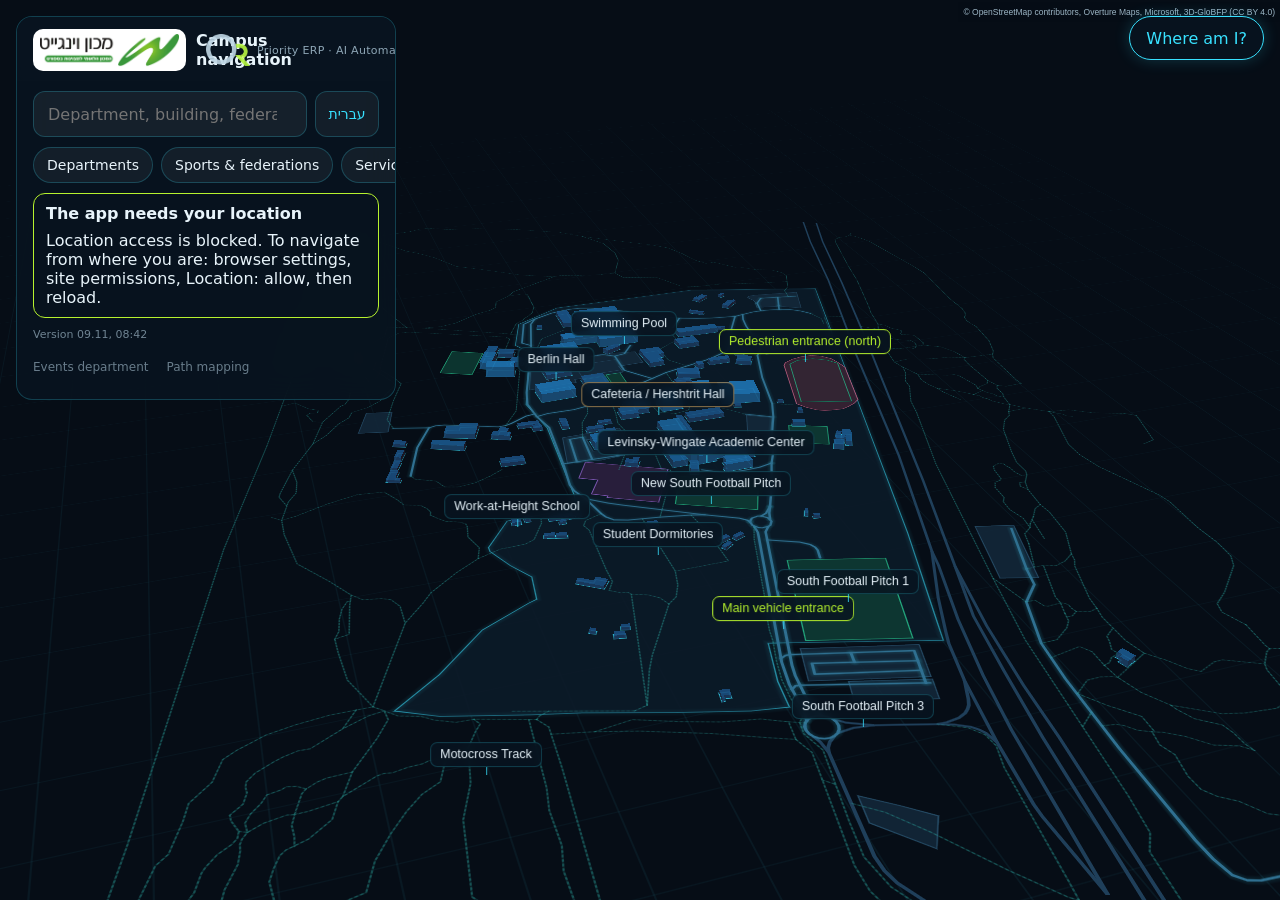
==== nav/index.html @ 03332e25 "ניווט וינגייט: עדכון האפליקציה ב-nav/" ====
<!doctype html>
<html lang="he" dir="rtl">
  <head>
    <meta charset="UTF-8" />
    <meta name="viewport" content="width=device-width, initial-scale=1, viewport-fit=cover" />
    <meta name="theme-color" content="#060d16" />
    <meta name="apple-mobile-web-app-capable" content="yes" />
    <meta name="apple-mobile-web-app-status-bar-style" content="black-translucent" />
    <meta name="apple-mobile-web-app-title" content="ניווט וינגייט" />
    <link rel="manifest" href="./manifest.webmanifest" />
    <link rel="apple-touch-icon" href="./icons/icon-192.png" />
    <title>ניווט וינגייט</title>
    <script type="module" crossorigin src="/nav/assets/index-D8XFneHf.js"></script>
    <link rel="stylesheet" crossorigin href="/nav/assets/index-CKEMG_vm.css">
  </head>
  <body>
    <div id="root"></div>
  </body>
</html>
---- nav/assets/index-CKEMG_vm.css ----
.maplibregl-map{-webkit-tap-highlight-color:#0000;-webkit-touch-callout:none;font:12px/20px Helvetica Neue,Arial,Helvetica,sans-serif;position:relative;overflow:hidden}.maplibregl-canvas{position:absolute;top:0;left:0}.maplibregl-map:fullscreen{width:100%;height:100%}.maplibregl-ctrl-group button.maplibregl-ctrl-compass{touch-action:none}.maplibregl-canvas-container.maplibregl-interactive,.maplibregl-ctrl-group button.maplibregl-ctrl-compass{cursor:grab;-webkit-user-select:none;user-select:none}.maplibregl-canvas-container.maplibregl-interactive.maplibregl-track-pointer{cursor:pointer}.maplibregl-canvas-container.maplibregl-interactive:active,.maplibregl-ctrl-group button.maplibregl-ctrl-compass:active{cursor:grabbing}.maplibregl-canvas-container.maplibregl-touch-zoom-rotate,.maplibregl-canvas-container.maplibregl-touch-zoom-rotate .maplibregl-canvas{touch-action:pan-x pan-y}.maplibregl-canvas-container.maplibregl-touch-drag-pan,.maplibregl-canvas-container.maplibregl-touch-drag-pan .maplibregl-canvas{touch-action:pinch-zoom}.maplibregl-canvas-container.maplibregl-touch-zoom-rotate.maplibregl-touch-drag-pan,.maplibregl-canvas-container.maplibregl-touch-zoom-rotate.maplibregl-touch-drag-pan .maplibregl-canvas{touch-action:none}.maplibregl-canvas-container.maplibregl-touch-drag-pan.maplibregl-cooperative-gestures,.maplibregl-canvas-container.maplibregl-touch-drag-pan.maplibregl-cooperative-gestures .maplibregl-canvas{touch-action:pan-x pan-y}.maplibregl-ctrl-bottom-left,.maplibregl-ctrl-bottom-right,.maplibregl-ctrl-top-left,.maplibregl-ctrl-top-right{pointer-events:none;z-index:2;position:absolute}.maplibregl-ctrl-top-left{top:0;left:0}.maplibregl-ctrl-top-right{top:0;right:0}.maplibregl-ctrl-bottom-left{bottom:0;left:0}.maplibregl-ctrl-bottom-right{bottom:0;right:0}.maplibregl-ctrl{clear:both;pointer-events:auto;transform:translate(0)}.maplibregl-ctrl-top-left .maplibregl-ctrl{float:left;margin:10px 0 0 10px}.maplibregl-ctrl-top-right .maplibregl-ctrl{float:right;margin:10px 10px 0 0}.maplibregl-ctrl-bottom-left .maplibregl-ctrl{float:left;margin:0 0 10px 10px}.maplibregl-ctrl-bottom-right .maplibregl-ctrl{float:right;margin:0 10px 10px 0}.maplibregl-ctrl-group{background:#fff;border-radius:4px}.maplibregl-ctrl-group:not(:empty){box-shadow:0 0 0 2px #0000001a}.maplibregl-ctrl-group button{box-sizing:border-box;cursor:pointer;background-color:#0000;border:0;outline:none;width:29px;height:29px;padding:0;display:block}.maplibregl-ctrl button{-webkit-user-select:none;user-select:none}.maplibregl-ctrl-group button+button{border-top:1px solid #ddd}.maplibregl-ctrl button .maplibregl-ctrl-icon{background-position:50%;background-repeat:no-repeat;width:100%;height:100%;display:block}@media (forced-colors:active){.maplibregl-ctrl-group:not(:empty){box-shadow:0 0 0 2px buttontext}.maplibregl-ctrl-icon{background-color:#0000}.maplibregl-ctrl-group button+button{border-top:1px solid buttontext}}.maplibregl-ctrl button::-moz-focus-inner{border:0;padding:0}.maplibregl-ctrl-attrib-button:focus,.maplibregl-ctrl-group button:focus{box-shadow:0 0 2px 2px #0096ff}.maplibregl-ctrl button:disabled{cursor:not-allowed}.maplibregl-ctrl button:disabled .maplibregl-ctrl-icon{opacity:.25}@media (hover:hover){.maplibregl-ctrl button:not(:disabled):hover{background-color:#0000000d}}.maplibregl-ctrl button:not(:disabled):active{background-color:#0000000d}.maplibregl-ctrl-group button:focus:focus-visible{box-shadow:0 0 2px 2px #0096ff}.maplibregl-ctrl-group button:focus:not(:focus-visible){box-shadow:none}.maplibregl-ctrl-group button:focus:first-child{border-radius:4px 4px 0 0}.maplibregl-ctrl-group button:focus:last-child{border-radius:0 0 4px 4px}.maplibregl-ctrl-group button:focus:only-child{border-radius:inherit}.maplibregl-ctrl button.maplibregl-ctrl-zoom-out .maplibregl-ctrl-icon{background-image:url("data:image/svg+xml;charset=utf-8,%3Csvg xmlns='http://www.w3.org/2000/svg' width='29' height='29' viewBox='0 0 29 29' fill='%23333'%3E %3Cpath d='M10 13c-.75 0-1.5.75-1.5 1.5S9.25 16 10 16h9c.75 0 1.5-.75 1.5-1.5S19.75 13 19 13z'/%3E %3C/svg%3E")}.maplibregl-ctrl button.maplibregl-ctrl-zoom-in .maplibregl-ctrl-icon{background-image:url("data:image/svg+xml;charset=utf-8,%3Csvg xmlns='http://www.w3.org/2000/svg' width='29' height='29' viewBox='0 0 29 29' fill='%23333'%3E %3Cpath d='M14.5 8.5c-.75 0-1.5.75-1.5 1.5v3h-3c-.75 0-1.5.75-1.5 1.5S9.25 16 10 16h3v3c0 .75.75 1.5 1.5 1.5S16 19.75 16 19v-3h3c.75 0 1.5-.75 1.5-1.5S19.75 13 19 13h-3v-3c0-.75-.75-1.5-1.5-1.5'/%3E %3C/svg%3E")}@media (forced-colors:active){.maplibregl-ctrl button.maplibregl-ctrl-zoom-out .maplibregl-ctrl-icon{background-image:url("data:image/svg+xml;charset=utf-8,%3Csvg xmlns='http://www.w3.org/2000/svg' width='29' height='29' viewBox='0 0 29 29' fill='%23fff'%3E %3Cpath d='M10 13c-.75 0-1.5.75-1.5 1.5S9.25 16 10 16h9c.75 0 1.5-.75 1.5-1.5S19.75 13 19 13z'/%3E %3C/svg%3E")}.maplibregl-ctrl button.maplibregl-ctrl-zoom-in .maplibregl-ctrl-icon{background-image:url("data:image/svg+xml;charset=utf-8,%3Csvg xmlns='http://www.w3.org/2000/svg' width='29' height='29' viewBox='0 0 29 29' fill='%23fff'%3E %3Cpath d='M14.5 8.5c-.75 0-1.5.75-1.5 1.5v3h-3c-.75 0-1.5.75-1.5 1.5S9.25 16 10 16h3v3c0 .75.75 1.5 1.5 1.5S16 19.75 16 19v-3h3c.75 0 1.5-.75 1.5-1.5S19.75 13 19 13h-3v-3c0-.75-.75-1.5-1.5-1.5'/%3E %3C/svg%3E")}}@media (forced-colors:active) and (prefers-color-scheme:light){.maplibregl-ctrl button.maplibregl-ctrl-zoom-out .maplibregl-ctrl-icon{background-image:url("data:image/svg+xml;charset=utf-8,%3Csvg xmlns='http://www.w3.org/2000/svg' width='29' height='29' viewBox='0 0 29 29' fill='%23000'%3E %3Cpath d='M10 13c-.75 0-1.5.75-1.5 1.5S9.25 16 10 16h9c.75 0 1.5-.75 1.5-1.5S19.75 13 19 13z'/%3E %3C/svg%3E")}.maplibregl-ctrl button.maplibregl-ctrl-zoom-in .maplibregl-ctrl-icon{background-image:url("data:image/svg+xml;charset=utf-8,%3Csvg xmlns='http://www.w3.org/2000/svg' width='29' height='29' viewBox='0 0 29 29' fill='%23000'%3E %3Cpath d='M14.5 8.5c-.75 0-1.5.75-1.5 1.5v3h-3c-.75 0-1.5.75-1.5 1.5S9.25 16 10 16h3v3c0 .75.75 1.5 1.5 1.5S16 19.75 16 19v-3h3c.75 0 1.5-.75 1.5-1.5S19.75 13 19 13h-3v-3c0-.75-.75-1.5-1.5-1.5'/%3E %3C/svg%3E")}}.maplibregl-ctrl button.maplibregl-ctrl-fullscreen .maplibregl-ctrl-icon{background-image:url("data:image/svg+xml;charset=utf-8,%3Csvg xmlns='http://www.w3.org/2000/svg' width='29' height='29' viewBox='0 0 29 29' fill='%23333'%3E %3Cpath d='M24 16v5.5c0 1.75-.75 2.5-2.5 2.5H16v-1l3-1.5-4-5.5 1-1 5.5 4 1.5-3zM6 16l1.5 3 5.5-4 1 1-4 5.5 3 1.5v1H7.5C5.75 24 5 23.25 5 21.5V16zm7-11v1l-3 1.5 4 5.5-1 1-5.5-4L6 13H5V7.5C5 5.75 5.75 5 7.5 5zm11 2.5c0-1.75-.75-2.5-2.5-2.5H16v1l3 1.5-4 5.5 1 1 5.5-4 1.5 3h1z'/%3E %3C/svg%3E")}.maplibregl-ctrl button.maplibregl-ctrl-shrink .maplibregl-ctrl-icon{background-image:url("data:image/svg+xml;charset=utf-8,%3Csvg xmlns='http://www.w3.org/2000/svg' width='29' height='29' viewBox='0 0 29 29'%3E %3Cpath d='M18.5 16c-1.75 0-2.5.75-2.5 2.5V24h1l1.5-3 5.5 4 1-1-4-5.5 3-1.5v-1zM13 18.5c0-1.75-.75-2.5-2.5-2.5H5v1l3 1.5L4 24l1 1 5.5-4 1.5 3h1zm3-8c0 1.75.75 2.5 2.5 2.5H24v-1l-3-1.5L25 5l-1-1-5.5 4L17 5h-1zM10.5 13c1.75 0 2.5-.75 2.5-2.5V5h-1l-1.5 3L5 4 4 5l4 5.5L5 12v1z'/%3E %3C/svg%3E")}@media (forced-colors:active){.maplibregl-ctrl button.maplibregl-ctrl-fullscreen .maplibregl-ctrl-icon{background-image:url("data:image/svg+xml;charset=utf-8,%3Csvg xmlns='http://www.w3.org/2000/svg' width='29' height='29' viewBox='0 0 29 29' fill='%23fff'%3E %3Cpath d='M24 16v5.5c0 1.75-.75 2.5-2.5 2.5H16v-1l3-1.5-4-5.5 1-1 5.5 4 1.5-3zM6 16l1.5 3 5.5-4 1 1-4 5.5 3 1.5v1H7.5C5.75 24 5 23.25 5 21.5V16zm7-11v1l-3 1.5 4 5.5-1 1-5.5-4L6 13H5V7.5C5 5.75 5.75 5 7.5 5zm11 2.5c0-1.75-.75-2.5-2.5-2.5H16v1l3 1.5-4 5.5 1 1 5.5-4 1.5 3h1z'/%3E %3C/svg%3E")}.maplibregl-ctrl button.maplibregl-ctrl-shrink .maplibregl-ctrl-icon{background-image:url("data:image/svg+xml;charset=utf-8,%3Csvg xmlns='http://www.w3.org/2000/svg' width='29' height='29' viewBox='0 0 29 29' fill='%23fff'%3E %3Cpath d='M18.5 16c-1.75 0-2.5.75-2.5 2.5V24h1l1.5-3 5.5 4 1-1-4-5.5 3-1.5v-1zM13 18.5c0-1.75-.75-2.5-2.5-2.5H5v1l3 1.5L4 24l1 1 5.5-4 1.5 3h1zm3-8c0 1.75.75 2.5 2.5 2.5H24v-1l-3-1.5L25 5l-1-1-5.5 4L17 5h-1zM10.5 13c1.75 0 2.5-.75 2.5-2.5V5h-1l-1.5 3L5 4 4 5l4 5.5L5 12v1z'/%3E %3C/svg%3E")}}@media (forced-colors:active) and (prefers-color-scheme:light){.maplibregl-ctrl button.maplibregl-ctrl-fullscreen .maplibregl-ctrl-icon{background-image:url("data:image/svg+xml;charset=utf-8,%3Csvg xmlns='http://www.w3.org/2000/svg' width='29' height='29' viewBox='0 0 29 29' fill='%23000'%3E %3Cpath d='M24 16v5.5c0 1.75-.75 2.5-2.5 2.5H16v-1l3-1.5-4-5.5 1-1 5.5 4 1.5-3zM6 16l1.5 3 5.5-4 1 1-4 5.5 3 1.5v1H7.5C5.75 24 5 23.25 5 21.5V16zm7-11v1l-3 1.5 4 5.5-1 1-5.5-4L6 13H5V7.5C5 5.75 5.75 5 7.5 5zm11 2.5c0-1.75-.75-2.5-2.5-2.5H16v1l3 1.5-4 5.5 1 1 5.5-4 1.5 3h1z'/%3E %3C/svg%3E")}.maplibregl-ctrl button.maplibregl-ctrl-shrink .maplibregl-ctrl-icon{background-image:url("data:image/svg+xml;charset=utf-8,%3Csvg xmlns='http://www.w3.org/2000/svg' width='29' height='29' viewBox='0 0 29 29' fill='%23000'%3E %3Cpath d='M18.5 16c-1.75 0-2.5.75-2.5 2.5V24h1l1.5-3 5.5 4 1-1-4-5.5 3-1.5v-1zM13 18.5c0-1.75-.75-2.5-2.5-2.5H5v1l3 1.5L4 24l1 1 5.5-4 1.5 3h1zm3-8c0 1.75.75 2.5 2.5 2.5H24v-1l-3-1.5L25 5l-1-1-5.5 4L17 5h-1zM10.5 13c1.75 0 2.5-.75 2.5-2.5V5h-1l-1.5 3L5 4 4 5l4 5.5L5 12v1z'/%3E %3C/svg%3E")}}.maplibregl-ctrl button.maplibregl-ctrl-compass .maplibregl-ctrl-icon{background-image:url("data:image/svg+xml;charset=utf-8,%3Csvg xmlns='http://www.w3.org/2000/svg' width='29' height='29' viewBox='0 0 29 29' fill='%23333'%3E %3Cpath d='m10.5 14 4-8 4 8z'/%3E %3Cpath fill='%23ccc' d='m10.5 16 4 8 4-8z'/%3E %3C/svg%3E")}@media (forced-colors:active){.maplibregl-ctrl button.maplibregl-ctrl-compass .maplibregl-ctrl-icon{background-image:url("data:image/svg+xml;charset=utf-8,%3Csvg xmlns='http://www.w3.org/2000/svg' width='29' height='29' viewBox='0 0 29 29' fill='%23fff'%3E %3Cpath d='m10.5 14 4-8 4 8z'/%3E %3Cpath fill='%23ccc' d='m10.5 16 4 8 4-8z'/%3E %3C/svg%3E")}}@media (forced-colors:active) and (prefers-color-scheme:light){.maplibregl-ctrl button.maplibregl-ctrl-compass .maplibregl-ctrl-icon{background-image:url("data:image/svg+xml;charset=utf-8,%3Csvg xmlns='http://www.w3.org/2000/svg' width='29' height='29' viewBox='0 0 29 29' fill='%23000'%3E %3Cpath d='m10.5 14 4-8 4 8z'/%3E %3Cpath fill='%23ccc' d='m10.5 16 4 8 4-8z'/%3E %3C/svg%3E")}}.maplibregl-ctrl button.maplibregl-ctrl-globe .maplibregl-ctrl-icon{background-image:url("data:image/svg+xml;charset=utf-8,%3Csvg xmlns='http://www.w3.org/2000/svg' width='22' height='22' fill='none' viewBox='0 0 22 22' stroke='%23333'%3E %3Ccircle cx='11' cy='11' r='8.5'/%3E %3Cpath d='M17.5 11c0 4.819-3.02 8.5-6.5 8.5S4.5 15.819 4.5 11 7.52 2.5 11 2.5s6.5 3.681 6.5 8.5Z'/%3E %3Cpath d='M13.5 11c0 2.447-.331 4.64-.853 6.206-.262.785-.562 1.384-.872 1.777-.314.399-.58.517-.775.517-.195 0-.461-.118-.775-.517-.31-.393-.61-.992-.872-1.777C8.831 15.64 8.5 13.446 8.5 11c0-2.447.331-4.64.853-6.206.262-.785.562-1.384.872-1.777.314-.399.58-.517.775-.517.195 0 .461.118.775.517.31.393.61.992.872 1.777.522 1.565.853 3.76.853 6.206Z'/%3E %3Cpath d='M11 7.5c-1.909 0-3.622-.166-4.845-.428-.616-.132-1.08-.283-1.379-.434a1.333 1.333 0 0 1-.224-.138c.047-.038.12-.085.224-.138.299-.151.763-.302 1.379-.434C7.378 5.666 9.091 5.5 11 5.5c1.909 0 3.622.166 4.845.428.616.132 1.08.283 1.379.434.105.053.177.1.224.138-.047.038-.12.085-.224.138-.299.151-.763.302-1.379.434-1.223.262-2.936.428-4.845.428ZM4.486 6.436ZM11 16.5c-1.909 0-3.622-.166-4.845-.428-.616-.132-1.08-.283-1.379-.434a1.33 1.33 0 0 1-.224-.138 1.33 1.33 0 0 1 .224-.138c.299-.151.763-.302 1.379-.434C7.378 14.666 9.091 14.5 11 14.5c1.909 0 3.622.166 4.845.428.616.132 1.08.283 1.379.434.105.053.177.1.224.138a1.33 1.33 0 0 1-.224.138c-.299.151-.763.302-1.379.434-1.223.262-2.936.428-4.845.428Zm-6.514-1.064ZM11 12.5c-2.46 0-4.672-.222-6.255-.574-.796-.177-1.406-.38-1.805-.59a1.465 1.465 0 0 1-.39-.272.293.293 0 0 1-.047-.064.293.293 0 0 1 .048-.064c.066-.073.189-.167.389-.272.399-.21 1.009-.413 1.805-.59C6.328 9.722 8.54 9.5 11 9.5s4.672.222 6.256.574c.795.177 1.405.38 1.804.59.2.105.323.2.39.272a.33.33 0 0 1 .047.064.293.293 0 0 1-.048.064 1.435 1.435 0 0 1-.389.272c-.399.21-1.009.413-1.804.59-1.584.352-3.796.574-6.256.574Zm-8.501-1.51v.002-.002Zm0 .018v.002-.002Zm17.002.002v-.002.002Zm0-.018v-.002.002Z'/%3E %3C/svg%3E")}.maplibregl-ctrl button.maplibregl-ctrl-globe-enabled .maplibregl-ctrl-icon{background-image:url("data:image/svg+xml;charset=utf-8,%3Csvg xmlns='http://www.w3.org/2000/svg' width='22' height='22' fill='none' viewBox='0 0 22 22' stroke='%2333b5e5'%3E %3Ccircle cx='11' cy='11' r='8.5'/%3E %3Cpath d='M17.5 11c0 4.819-3.02 8.5-6.5 8.5S4.5 15.819 4.5 11 7.52 2.5 11 2.5s6.5 3.681 6.5 8.5Z'/%3E %3Cpath d='M13.5 11c0 2.447-.331 4.64-.853 6.206-.262.785-.562 1.384-.872 1.777-.314.399-.58.517-.775.517-.195 0-.461-.118-.775-.517-.31-.393-.61-.992-.872-1.777C8.831 15.64 8.5 13.446 8.5 11c0-2.447.331-4.64.853-6.206.262-.785.562-1.384.872-1.777.314-.399.58-.517.775-.517.195 0 .461.118.775.517.31.393.61.992.872 1.777.522 1.565.853 3.76.853 6.206Z'/%3E %3Cpath d='M11 7.5c-1.909 0-3.622-.166-4.845-.428-.616-.132-1.08-.283-1.379-.434a1.333 1.333 0 0 1-.224-.138c.047-.038.12-.085.224-.138.299-.151.763-.302 1.379-.434C7.378 5.666 9.091 5.5 11 5.5c1.909 0 3.622.166 4.845.428.616.132 1.08.283 1.379.434.105.053.177.1.224.138-.047.038-.12.085-.224.138-.299.151-.763.302-1.379.434-1.223.262-2.936.428-4.845.428ZM4.486 6.436ZM11 16.5c-1.909 0-3.622-.166-4.845-.428-.616-.132-1.08-.283-1.379-.434a1.33 1.33 0 0 1-.224-.138 1.33 1.33 0 0 1 .224-.138c.299-.151.763-.302 1.379-.434C7.378 14.666 9.091 14.5 11 14.5c1.909 0 3.622.166 4.845.428.616.132 1.08.283 1.379.434.105.053.177.1.224.138a1.33 1.33 0 0 1-.224.138c-.299.151-.763.302-1.379.434-1.223.262-2.936.428-4.845.428Zm-6.514-1.064ZM11 12.5c-2.46 0-4.672-.222-6.255-.574-.796-.177-1.406-.38-1.805-.59a1.465 1.465 0 0 1-.39-.272.293.293 0 0 1-.047-.064.293.293 0 0 1 .048-.064c.066-.073.189-.167.389-.272.399-.21 1.009-.413 1.805-.59C6.328 9.722 8.54 9.5 11 9.5s4.672.222 6.256.574c.795.177 1.405.38 1.804.59.2.105.323.2.39.272a.33.33 0 0 1 .047.064.293.293 0 0 1-.048.064 1.435 1.435 0 0 1-.389.272c-.399.21-1.009.413-1.804.59-1.584.352-3.796.574-6.256.574Zm-8.501-1.51v.002-.002Zm0 .018v.002-.002Zm17.002.002v-.002.002Zm0-.018v-.002.002Z'/%3E %3C/svg%3E")}.maplibregl-ctrl button.maplibregl-ctrl-terrain .maplibregl-ctrl-icon{background-image:url("data:image/svg+xml;charset=utf-8,%3Csvg xmlns='http://www.w3.org/2000/svg' width='22' height='22' viewBox='0 0 22 22' fill='%23333'%3E %3Cpath d='m1.754 13.406 4.453-4.851 3.09 3.09 3.281 3.277.969-.969-3.309-3.312 3.844-4.121 6.148 6.886h1.082v-.855l-7.207-8.07-4.84 5.187L6.169 6.57l-5.48 5.965v.871ZM.688 16.844h20.625v1.375H.688Zm0 0'/%3E %3C/svg%3E")}.maplibregl-ctrl button.maplibregl-ctrl-terrain-enabled .maplibregl-ctrl-icon{background-image:url("data:image/svg+xml;charset=utf-8,%3Csvg xmlns='http://www.w3.org/2000/svg' width='22' height='22' viewBox='0 0 22 22' fill='%2333b5e5'%3E %3Cpath d='m1.754 13.406 4.453-4.851 3.09 3.09 3.281 3.277.969-.969-3.309-3.312 3.844-4.121 6.148 6.886h1.082v-.855l-7.207-8.07-4.84 5.187L6.169 6.57l-5.48 5.965v.871ZM.688 16.844h20.625v1.375H.688Zm0 0'/%3E %3C/svg%3E")}.maplibregl-ctrl button.maplibregl-ctrl-geolocate .maplibregl-ctrl-icon{background-image:url("data:image/svg+xml;charset=utf-8,%3Csvg xmlns='http://www.w3.org/2000/svg' width='29' height='29' viewBox='0 0 20 20' fill='%23333'%3E %3Cpath d='M10 4C9 4 9 5 9 5v.1A5 5 0 0 0 5.1 9H5s-1 0-1 1 1 1 1 1h.1A5 5 0 0 0 9 14.9v.1s0 1 1 1 1-1 1-1v-.1a5 5 0 0 0 3.9-3.9h.1s1 0 1-1-1-1-1-1h-.1A5 5 0 0 0 11 5.1V5s0-1-1-1m0 2.5a3.5 3.5 0 1 1 0 7 3.5 3.5 0 1 1 0-7'/%3E %3Ccircle id='dot' cx='10' cy='10' r='2'/%3E %3Cpath id='stroke' d='m14 5 1 1-9 9-1-1z' display='none'/%3E %3C/svg%3E")}.maplibregl-ctrl button.maplibregl-ctrl-geolocate:disabled .maplibregl-ctrl-icon{background-image:url("data:image/svg+xml;charset=utf-8,%3Csvg xmlns='http://www.w3.org/2000/svg' width='29' height='29' viewBox='0 0 20 20' fill='%23aaa'%3E %3Cpath d='M10 4C9 4 9 5 9 5v.1A5 5 0 0 0 5.1 9H5s-1 0-1 1 1 1 1 1h.1A5 5 0 0 0 9 14.9v.1s0 1 1 1 1-1 1-1v-.1a5 5 0 0 0 3.9-3.9h.1s1 0 1-1-1-1-1-1h-.1A5 5 0 0 0 11 5.1V5s0-1-1-1m0 2.5a3.5 3.5 0 1 1 0 7 3.5 3.5 0 1 1 0-7'/%3E %3Ccircle id='dot' cx='10' cy='10' r='2'/%3E %3Cpath id='stroke' d='m14 5 1 1-9 9-1-1z' fill='%23f00'/%3E %3C/svg%3E")}.maplibregl-ctrl button.maplibregl-ctrl-geolocate.maplibregl-ctrl-geolocate-active .maplibregl-ctrl-icon{background-image:url("data:image/svg+xml;charset=utf-8,%3Csvg xmlns='http://www.w3.org/2000/svg' width='29' height='29' viewBox='0 0 20 20' fill='%2333b5e5'%3E %3Cpath d='M10 4C9 4 9 5 9 5v.1A5 5 0 0 0 5.1 9H5s-1 0-1 1 1 1 1 1h.1A5 5 0 0 0 9 14.9v.1s0 1 1 1 1-1 1-1v-.1a5 5 0 0 0 3.9-3.9h.1s1 0 1-1-1-1-1-1h-.1A5 5 0 0 0 11 5.1V5s0-1-1-1m0 2.5a3.5 3.5 0 1 1 0 7 3.5 3.5 0 1 1 0-7'/%3E %3Ccircle id='dot' cx='10' cy='10' r='2'/%3E %3Cpath id='stroke' d='m14 5 1 1-9 9-1-1z' display='none'/%3E %3C/svg%3E")}.maplibregl-ctrl button.maplibregl-ctrl-geolocate.maplibregl-ctrl-geolocate-active-error .maplibregl-ctrl-icon{background-image:url("data:image/svg+xml;charset=utf-8,%3Csvg xmlns='http://www.w3.org/2000/svg' width='29' height='29' viewBox='0 0 20 20' fill='%23e58978'%3E %3Cpath d='M10 4C9 4 9 5 9 5v.1A5 5 0 0 0 5.1 9H5s-1 0-1 1 1 1 1 1h.1A5 5 0 0 0 9 14.9v.1s0 1 1 1 1-1 1-1v-.1a5 5 0 0 0 3.9-3.9h.1s1 0 1-1-1-1-1-1h-.1A5 5 0 0 0 11 5.1V5s0-1-1-1m0 2.5a3.5 3.5 0 1 1 0 7 3.5 3.5 0 1 1 0-7'/%3E %3Ccircle id='dot' cx='10' cy='10' r='2'/%3E %3Cpath id='stroke' d='m14 5 1 1-9 9-1-1z' display='none'/%3E %3C/svg%3E")}.maplibregl-ctrl button.maplibregl-ctrl-geolocate.maplibregl-ctrl-geolocate-background .maplibregl-ctrl-icon{background-image:url("data:image/svg+xml;charset=utf-8,%3Csvg xmlns='http://www.w3.org/2000/svg' width='29' height='29' viewBox='0 0 20 20' fill='%2333b5e5'%3E %3Cpath d='M10 4C9 4 9 5 9 5v.1A5 5 0 0 0 5.1 9H5s-1 0-1 1 1 1 1 1h.1A5 5 0 0 0 9 14.9v.1s0 1 1 1 1-1 1-1v-.1a5 5 0 0 0 3.9-3.9h.1s1 0 1-1-1-1-1-1h-.1A5 5 0 0 0 11 5.1V5s0-1-1-1m0 2.5a3.5 3.5 0 1 1 0 7 3.5 3.5 0 1 1 0-7'/%3E %3Ccircle id='dot' cx='10' cy='10' r='2' display='none'/%3E %3Cpath id='stroke' d='m14 5 1 1-9 9-1-1z' display='none'/%3E %3C/svg%3E")}.maplibregl-ctrl button.maplibregl-ctrl-geolocate.maplibregl-ctrl-geolocate-background-error .maplibregl-ctrl-icon{background-image:url("data:image/svg+xml;charset=utf-8,%3Csvg xmlns='http://www.w3.org/2000/svg' width='29' height='29' viewBox='0 0 20 20' fill='%23e54e33'%3E %3Cpath d='M10 4C9 4 9 5 9 5v.1A5 5 0 0 0 5.1 9H5s-1 0-1 1 1 1 1 1h.1A5 5 0 0 0 9 14.9v.1s0 1 1 1 1-1 1-1v-.1a5 5 0 0 0 3.9-3.9h.1s1 0 1-1-1-1-1-1h-.1A5 5 0 0 0 11 5.1V5s0-1-1-1m0 2.5a3.5 3.5 0 1 1 0 7 3.5 3.5 0 1 1 0-7'/%3E %3Ccircle id='dot' cx='10' cy='10' r='2' display='none'/%3E %3Cpath id='stroke' d='m14 5 1 1-9 9-1-1z' display='none'/%3E %3C/svg%3E")}.maplibregl-ctrl button.maplibregl-ctrl-geolocate.maplibregl-ctrl-geolocate-waiting .maplibregl-ctrl-icon{animation:2s linear infinite maplibregl-spin}@media (forced-colors:active){.maplibregl-ctrl button.maplibregl-ctrl-geolocate .maplibregl-ctrl-icon{background-image:url("data:image/svg+xml;charset=utf-8,%3Csvg xmlns='http://www.w3.org/2000/svg' width='29' height='29' viewBox='0 0 20 20' fill='%23fff'%3E %3Cpath d='M10 4C9 4 9 5 9 5v.1A5 5 0 0 0 5.1 9H5s-1 0-1 1 1 1 1 1h.1A5 5 0 0 0 9 14.9v.1s0 1 1 1 1-1 1-1v-.1a5 5 0 0 0 3.9-3.9h.1s1 0 1-1-1-1-1-1h-.1A5 5 0 0 0 11 5.1V5s0-1-1-1m0 2.5a3.5 3.5 0 1 1 0 7 3.5 3.5 0 1 1 0-7'/%3E %3Ccircle id='dot' cx='10' cy='10' r='2'/%3E %3Cpath id='stroke' d='m14 5 1 1-9 9-1-1z' display='none'/%3E %3C/svg%3E")}.maplibregl-ctrl button.maplibregl-ctrl-geolocate:disabled .maplibregl-ctrl-icon{background-image:url("data:image/svg+xml;charset=utf-8,%3Csvg xmlns='http://www.w3.org/2000/svg' width='29' height='29' viewBox='0 0 20 20' fill='%23999'%3E %3Cpath d='M10 4C9 4 9 5 9 5v.1A5 5 0 0 0 5.1 9H5s-1 0-1 1 1 1 1 1h.1A5 5 0 0 0 9 14.9v.1s0 1 1 1 1-1 1-1v-.1a5 5 0 0 0 3.9-3.9h.1s1 0 1-1-1-1-1-1h-.1A5 5 0 0 0 11 5.1V5s0-1-1-1m0 2.5a3.5 3.5 0 1 1 0 7 3.5 3.5 0 1 1 0-7'/%3E %3Ccircle id='dot' cx='10' cy='10' r='2'/%3E %3Cpath id='stroke' d='m14 5 1 1-9 9-1-1z' fill='%23f00'/%3E %3C/svg%3E")}.maplibregl-ctrl button.maplibregl-ctrl-geolocate.maplibregl-ctrl-geolocate-active .maplibregl-ctrl-icon{background-image:url("data:image/svg+xml;charset=utf-8,%3Csvg xmlns='http://www.w3.org/2000/svg' width='29' height='29' viewBox='0 0 20 20' fill='%2333b5e5'%3E %3Cpath d='M10 4C9 4 9 5 9 5v.1A5 5 0 0 0 5.1 9H5s-1 0-1 1 1 1 1 1h.1A5 5 0 0 0 9 14.9v.1s0 1 1 1 1-1 1-1v-.1a5 5 0 0 0 3.9-3.9h.1s1 0 1-1-1-1-1-1h-.1A5 5 0 0 0 11 5.1V5s0-1-1-1m0 2.5a3.5 3.5 0 1 1 0 7 3.5 3.5 0 1 1 0-7'/%3E %3Ccircle id='dot' cx='10' cy='10' r='2'/%3E %3Cpath id='stroke' d='m14 5 1 1-9 9-1-1z' display='none'/%3E %3C/svg%3E")}.maplibregl-ctrl button.maplibregl-ctrl-geolocate.maplibregl-ctrl-geolocate-active-error .maplibregl-ctrl-icon{background-image:url("data:image/svg+xml;charset=utf-8,%3Csvg xmlns='http://www.w3.org/2000/svg' width='29' height='29' viewBox='0 0 20 20' fill='%23e58978'%3E %3Cpath d='M10 4C9 4 9 5 9 5v.1A5 5 0 0 0 5.1 9H5s-1 0-1 1 1 1 1 1h.1A5 5 0 0 0 9 14.9v.1s0 1 1 1 1-1 1-1v-.1a5 5 0 0 0 3.9-3.9h.1s1 0 1-1-1-1-1-1h-.1A5 5 0 0 0 11 5.1V5s0-1-1-1m0 2.5a3.5 3.5 0 1 1 0 7 3.5 3.5 0 1 1 0-7'/%3E %3Ccircle id='dot' cx='10' cy='10' r='2'/%3E %3Cpath id='stroke' d='m14 5 1 1-9 9-1-1z' display='none'/%3E %3C/svg%3E")}.maplibregl-ctrl button.maplibregl-ctrl-geolocate.maplibregl-ctrl-geolocate-background .maplibregl-ctrl-icon{background-image:url("data:image/svg+xml;charset=utf-8,%3Csvg xmlns='http://www.w3.org/2000/svg' width='29' height='29' viewBox='0 0 20 20' fill='%2333b5e5'%3E %3Cpath d='M10 4C9 4 9 5 9 5v.1A5 5 0 0 0 5.1 9H5s-1 0-1 1 1 1 1 1h.1A5 5 0 0 0 9 14.9v.1s0 1 1 1 1-1 1-1v-.1a5 5 0 0 0 3.9-3.9h.1s1 0 1-1-1-1-1-1h-.1A5 5 0 0 0 11 5.1V5s0-1-1-1m0 2.5a3.5 3.5 0 1 1 0 7 3.5 3.5 0 1 1 0-7'/%3E %3Ccircle id='dot' cx='10' cy='10' r='2' display='none'/%3E %3Cpath id='stroke' d='m14 5 1 1-9 9-1-1z' display='none'/%3E %3C/svg%3E")}.maplibregl-ctrl button.maplibregl-ctrl-geolocate.maplibregl-ctrl-geolocate-background-error .maplibregl-ctrl-icon{background-image:url("data:image/svg+xml;charset=utf-8,%3Csvg xmlns='http://www.w3.org/2000/svg' width='29' height='29' viewBox='0 0 20 20' fill='%23e54e33'%3E %3Cpath d='M10 4C9 4 9 5 9 5v.1A5 5 0 0 0 5.1 9H5s-1 0-1 1 1 1 1 1h.1A5 5 0 0 0 9 14.9v.1s0 1 1 1 1-1 1-1v-.1a5 5 0 0 0 3.9-3.9h.1s1 0 1-1-1-1-1-1h-.1A5 5 0 0 0 11 5.1V5s0-1-1-1m0 2.5a3.5 3.5 0 1 1 0 7 3.5 3.5 0 1 1 0-7'/%3E %3Ccircle id='dot' cx='10' cy='10' r='2' display='none'/%3E %3Cpath id='stroke' d='m14 5 1 1-9 9-1-1z' display='none'/%3E %3C/svg%3E")}}@media (forced-colors:active) and (prefers-color-scheme:light){.maplibregl-ctrl button.maplibregl-ctrl-geolocate .maplibregl-ctrl-icon{background-image:url("data:image/svg+xml;charset=utf-8,%3Csvg xmlns='http://www.w3.org/2000/svg' width='29' height='29' viewBox='0 0 20 20' fill='%23000'%3E %3Cpath d='M10 4C9 4 9 5 9 5v.1A5 5 0 0 0 5.1 9H5s-1 0-1 1 1 1 1 1h.1A5 5 0 0 0 9 14.9v.1s0 1 1 1 1-1 1-1v-.1a5 5 0 0 0 3.9-3.9h.1s1 0 1-1-1-1-1-1h-.1A5 5 0 0 0 11 5.1V5s0-1-1-1m0 2.5a3.5 3.5 0 1 1 0 7 3.5 3.5 0 1 1 0-7'/%3E %3Ccircle id='dot' cx='10' cy='10' r='2'/%3E %3Cpath id='stroke' d='m14 5 1 1-9 9-1-1z' display='none'/%3E %3C/svg%3E")}.maplibregl-ctrl button.maplibregl-ctrl-geolocate:disabled .maplibregl-ctrl-icon{background-image:url("data:image/svg+xml;charset=utf-8,%3Csvg xmlns='http://www.w3.org/2000/svg' width='29' height='29' viewBox='0 0 20 20' fill='%23666'%3E %3Cpath d='M10 4C9 4 9 5 9 5v.1A5 5 0 0 0 5.1 9H5s-1 0-1 1 1 1 1 1h.1A5 5 0 0 0 9 14.9v.1s0 1 1 1 1-1 1-1v-.1a5 5 0 0 0 3.9-3.9h.1s1 0 1-1-1-1-1-1h-.1A5 5 0 0 0 11 5.1V5s0-1-1-1m0 2.5a3.5 3.5 0 1 1 0 7 3.5 3.5 0 1 1 0-7'/%3E %3Ccircle id='dot' cx='10' cy='10' r='2'/%3E %3Cpath id='stroke' d='m14 5 1 1-9 9-1-1z' fill='%23f00'/%3E %3C/svg%3E")}}@keyframes maplibregl-spin{0%{transform:rotate(0)}to{transform:rotate(1turn)}}a.maplibregl-ctrl-logo{cursor:pointer;background-image:url("data:image/svg+xml;charset=utf-8,%3Csvg xmlns='http://www.w3.org/2000/svg' width='88' height='23' fill='none'%3E %3Cpath fill='%23000' fill-opacity='.4' fill-rule='evenodd' d='M17.408 16.796h-1.827l2.501-12.095h.198l3.324 6.533.988 2.19.988-2.19 3.258-6.533h.181l2.6 12.095h-1.81l-1.218-5.644-.362-1.71-.658 1.71-2.929 5.644h-.098l-2.914-5.644-.757-1.71-.345 1.71zm1.958-3.42-.726 3.663a1.255 1.255 0 0 1-1.232 1.011h-1.827a1.255 1.255 0 0 1-1.229-1.509l2.501-12.095a1.255 1.255 0 0 1 1.23-1.001h.197a1.25 1.25 0 0 1 1.12.685l3.19 6.273 3.125-6.263a1.25 1.25 0 0 1 1.123-.695h.181a1.255 1.255 0 0 1 1.227.991l1.443 6.71a5 5 0 0 1 .314-.787l.009-.016a4.6 4.6 0 0 1 1.777-1.887c.782-.46 1.668-.667 2.611-.667a4.6 4.6 0 0 1 1.7.32l.306.134c.21-.16.474-.256.759-.256h1.694a1.255 1.255 0 0 1 1.212.925 1.255 1.255 0 0 1 1.212-.925h1.711c.284 0 .545.094.755.252.613-.3 1.312-.45 2.075-.45 1.356 0 2.557.445 3.482 1.4q.47.48.763 1.064V4.701a1.255 1.255 0 0 1 1.255-1.255h1.86A1.255 1.255 0 0 1 54.44 4.7v9.194h2.217c.19 0 .37.043.532.118v-4.77c0-.356.147-.678.385-.906a2.42 2.42 0 0 1-.682-1.71c0-.665.267-1.253.735-1.7a2.45 2.45 0 0 1 1.722-.674 2.43 2.43 0 0 1 1.705.675q.318.302.504.683V4.7a1.255 1.255 0 0 1 1.255-1.255h1.744A1.255 1.255 0 0 1 65.812 4.7v3.335a4.8 4.8 0 0 1 1.526-.246c.938 0 1.817.214 2.59.69a4.47 4.47 0 0 1 1.67 1.743v-.98a1.255 1.255 0 0 1 1.256-1.256h1.777c.233 0 .451.064.639.174a3.4 3.4 0 0 1 1.567-.372c.346 0 .861.02 1.285.232a1.25 1.25 0 0 1 .689 1.004 4.7 4.7 0 0 1 .853-.588c.795-.44 1.675-.647 2.61-.647 1.385 0 2.65.39 3.525 1.396.836.938 1.168 2.173 1.168 3.528q-.001.515-.056 1.051a1.255 1.255 0 0 1-.947 1.09l.408.952a1.255 1.255 0 0 1-.477 1.552c-.418.268-.92.463-1.458.612-.613.171-1.304.244-2.049.244-1.06 0-2.043-.207-2.886-.698l-.015-.008c-.798-.48-1.419-1.135-1.818-1.963l-.004-.008a5.8 5.8 0 0 1-.548-2.512q0-.429.053-.843a1.3 1.3 0 0 1-.333-.086l-.166-.004c-.223 0-.426.062-.643.228-.03.024-.142.139-.142.59v3.883a1.255 1.255 0 0 1-1.256 1.256h-1.777a1.255 1.255 0 0 1-1.256-1.256V15.69l-.032.057a4.8 4.8 0 0 1-1.86 1.833 5.04 5.04 0 0 1-2.484.634 4.5 4.5 0 0 1-1.935-.424 1.25 1.25 0 0 1-.764.258h-1.71a1.255 1.255 0 0 1-1.256-1.255V7.687a2.4 2.4 0 0 1-.428.625c.253.23.412.561.412.93v7.553a1.255 1.255 0 0 1-1.256 1.255h-1.843a1.25 1.25 0 0 1-.894-.373c-.228.23-.544.373-.894.373H51.32a1.255 1.255 0 0 1-1.256-1.255v-1.251l-.061.117a4.7 4.7 0 0 1-1.782 1.884 4.77 4.77 0 0 1-2.485.67 5.6 5.6 0 0 1-1.485-.188l.009 2.764a1.255 1.255 0 0 1-1.255 1.259h-1.729a1.255 1.255 0 0 1-1.255-1.255v-3.537a1.255 1.255 0 0 1-1.167.793h-1.679a1.25 1.25 0 0 1-.77-.263 4.5 4.5 0 0 1-1.945.429c-.885 0-1.724-.21-2.495-.632l-.017-.01a5 5 0 0 1-1.081-.836 1.255 1.255 0 0 1-1.254 1.312h-1.81a1.255 1.255 0 0 1-1.228-.99l-.782-3.625-2.044 3.939a1.25 1.25 0 0 1-1.115.676h-.098a1.25 1.25 0 0 1-1.116-.68l-2.061-3.994zM35.92 16.63l.207-.114.223-.15q.493-.356.735-.785l.061-.118.033 1.332h1.678V9.242h-1.694l-.033 1.267q-.133-.329-.526-.658l-.032-.028a3.2 3.2 0 0 0-.668-.428l-.27-.12a3.3 3.3 0 0 0-1.235-.23q-1.136-.001-1.974.493a3.36 3.36 0 0 0-1.3 1.382q-.445.89-.444 2.074 0 1.2.51 2.107a3.8 3.8 0 0 0 1.382 1.381 3.9 3.9 0 0 0 1.893.477q.795 0 1.455-.33zm-2.789-5.38q-.576.675-.575 1.762 0 1.102.559 1.794.576.675 1.645.675a2.25 2.25 0 0 0 .934-.19 2.2 2.2 0 0 0 .468-.29l.178-.161a2.2 2.2 0 0 0 .397-.561q.244-.5.244-1.15v-.115q0-.708-.296-1.267l-.043-.077a2.2 2.2 0 0 0-.633-.709l-.13-.086-.047-.028a2.1 2.1 0 0 0-1.073-.285q-1.052 0-1.629.692zm2.316 2.706c.163-.17.28-.407.28-.83v-.114c0-.292-.06-.508-.15-.68a.96.96 0 0 0-.353-.389.85.85 0 0 0-.464-.127c-.4 0-.56.114-.664.239l-.01.012c-.148.174-.275.45-.275.945 0 .506.122.801.27.99.097.11.266.224.68.224.303 0 .504-.09.687-.269zm7.545 1.705a2.6 2.6 0 0 0 .331.423q.319.33.755.548l.173.074q.65.255 1.49.255 1.02 0 1.844-.493a3.45 3.45 0 0 0 1.316-1.4q.493-.904.493-2.089 0-1.909-.988-2.913-.988-1.02-2.584-1.02-.898 0-1.575.347a3 3 0 0 0-.415.262l-.199.166a3.4 3.4 0 0 0-.64.82V9.242h-1.712v11.553h1.729l-.017-5.134zm.53-1.138q.206.29.48.5l.155.11.053.034q.51.296 1.119.297 1.07 0 1.645-.675.577-.69.576-1.762 0-1.119-.576-1.777-.558-.675-1.645-.675-.435 0-.835.16a2 2 0 0 0-.284.136 2 2 0 0 0-.363.254 2.2 2.2 0 0 0-.46.569l-.082.162a2.6 2.6 0 0 0-.213 1.072v.115q0 .707.296 1.267l.135.211zm.964-.818a1.1 1.1 0 0 0 .367.385.94.94 0 0 0 .476.118c.423 0 .59-.117.687-.23.159-.194.28-.478.28-.95 0-.53-.133-.8-.266-.952l-.021-.025c-.078-.094-.231-.221-.68-.221a1 1 0 0 0-.503.135l-.012.007a.86.86 0 0 0-.335.343c-.073.133-.132.324-.132.614v.115a1.4 1.4 0 0 0 .14.66zm15.7-6.222q.347-.346.346-.856a1.05 1.05 0 0 0-.345-.79 1.18 1.18 0 0 0-.84-.329q-.51 0-.855.33a1.05 1.05 0 0 0-.346.79q0 .51.346.855.345.346.856.346.51 0 .839-.346zm4.337 9.314.033-1.332q.191.403.59.747l.098.081a4 4 0 0 0 .316.224l.223.122a3.2 3.2 0 0 0 1.44.322 3.8 3.8 0 0 0 1.875-.477 3.5 3.5 0 0 0 1.382-1.366q.527-.89.526-2.09 0-1.184-.444-2.073a3.24 3.24 0 0 0-1.283-1.399q-.823-.51-1.942-.51a3.5 3.5 0 0 0-1.527.344l-.086.043-.165.09a3 3 0 0 0-.33.214q-.432.315-.656.707a2 2 0 0 0-.099.198l.082-1.283V4.701h-1.744v12.095zm.473-2.509a2.5 2.5 0 0 0 .566.7q.117.098.245.18l.144.08a2.1 2.1 0 0 0 .975.232q1.07 0 1.645-.675.576-.69.576-1.778 0-1.102-.576-1.777-.56-.691-1.645-.692a2.2 2.2 0 0 0-1.015.235q-.22.113-.415.282l-.15.142a2.1 2.1 0 0 0-.42.594q-.223.479-.223 1.1v.115q0 .705.293 1.26zm2.616-.293c.157-.191.28-.479.28-.967 0-.51-.13-.79-.276-.961l-.021-.026c-.082-.1-.232-.225-.67-.225a.87.87 0 0 0-.681.279l-.012.011c-.154.155-.274.38-.274.807v.115c0 .285.057.499.144.669a1.1 1.1 0 0 0 .367.405c.137.082.28.123.455.123.423 0 .59-.118.686-.23zm8.266-3.013q.345-.13.724-.14l.069-.002q.493 0 .642.099l.247-1.794q-.196-.099-.717-.099a2.3 2.3 0 0 0-.545.063 2 2 0 0 0-.411.148 2.2 2.2 0 0 0-.4.249 2.5 2.5 0 0 0-.485.499 2.7 2.7 0 0 0-.32.581l-.05.137v-1.48h-1.778v7.553h1.777v-3.884q0-.546.159-.943a1.5 1.5 0 0 1 .466-.636 2.5 2.5 0 0 1 .399-.253 2 2 0 0 1 .224-.099zm9.784 2.656.05-.922q0-1.743-.856-2.698-.838-.97-2.584-.97-1.119-.001-2.007.493a3.46 3.46 0 0 0-1.4 1.382q-.493.906-.493 2.106 0 1.07.428 1.975.428.89 1.332 1.432.906.526 2.255.526.973 0 1.668-.185l.044-.012.135-.04q.613-.184.984-.421l-.542-1.267q-.3.162-.642.274l-.297.087q-.51.131-1.3.131-.954 0-1.497-.444a1.6 1.6 0 0 1-.192-.193q-.366-.44-.512-1.234l-.004-.021zm-5.427-1.256-.003.022h3.752v-.138q-.011-.727-.288-1.118a1 1 0 0 0-.156-.176q-.46-.428-1.316-.428-.986 0-1.494.604-.379.45-.494 1.234zm-27.053 2.77V4.7h-1.86v12.095h5.333V15.15zm7.103-5.908v7.553h-1.843V9.242h1.843z'/%3E %3Cpath fill='%23fff' d='m19.63 11.151-.757-1.71-.345 1.71-1.12 5.644h-1.827L18.083 4.7h.197l3.325 6.533.988 2.19.988-2.19L26.839 4.7h.181l2.6 12.095h-1.81l-1.218-5.644-.362-1.71-.658 1.71-2.93 5.644h-.098l-2.913-5.644zm14.836 5.81q-1.02 0-1.893-.478a3.8 3.8 0 0 1-1.381-1.382q-.51-.906-.51-2.106 0-1.185.444-2.074a3.36 3.36 0 0 1 1.3-1.382q.839-.494 1.974-.494a3.3 3.3 0 0 1 1.234.231 3.3 3.3 0 0 1 .97.575q.396.33.527.659l.033-1.267h1.694v7.553H37.18l-.033-1.332q-.279.593-1.02 1.053a3.17 3.17 0 0 1-1.662.444zm.296-1.482q.938 0 1.58-.642.642-.66.642-1.711v-.115q0-.708-.296-1.267a2.2 2.2 0 0 0-.807-.872 2.1 2.1 0 0 0-1.119-.313q-1.053 0-1.629.692-.575.675-.575 1.76 0 1.103.559 1.795.577.675 1.645.675zm6.521-6.237h1.711v1.4q.906-1.597 2.83-1.597 1.596 0 2.584 1.02.988 1.005.988 2.914 0 1.185-.493 2.09a3.46 3.46 0 0 1-1.316 1.399 3.5 3.5 0 0 1-1.844.493q-.954 0-1.662-.329a2.67 2.67 0 0 1-1.086-.97l.017 5.134h-1.728zm4.048 6.22q1.07 0 1.645-.674.577-.69.576-1.762 0-1.119-.576-1.777-.558-.675-1.645-.675-.592 0-1.12.296-.51.28-.822.823-.296.527-.296 1.234v.115q0 .708.296 1.267.313.543.823.855.51.296 1.119.297z'/%3E %3Cpath fill='%23e1e3e9' d='M51.325 4.7h1.86v10.45h3.473v1.646h-5.333zm7.12 4.542h1.843v7.553h-1.843zm.905-1.415a1.16 1.16 0 0 1-.856-.346 1.17 1.17 0 0 1-.346-.856 1.05 1.05 0 0 1 .346-.79q.346-.329.856-.329.494 0 .839.33a1.05 1.05 0 0 1 .345.79 1.16 1.16 0 0 1-.345.855q-.33.346-.84.346zm7.875 9.133a3.17 3.17 0 0 1-1.662-.444q-.723-.46-1.004-1.053l-.033 1.332h-1.71V4.701h1.743v4.657l-.082 1.283q.279-.658 1.086-1.119a3.5 3.5 0 0 1 1.778-.477q1.119 0 1.942.51a3.24 3.24 0 0 1 1.283 1.4q.445.888.444 2.072 0 1.201-.526 2.09a3.5 3.5 0 0 1-1.382 1.366 3.8 3.8 0 0 1-1.876.477zm-.296-1.481q1.069 0 1.645-.675.577-.69.577-1.778 0-1.102-.577-1.776-.56-.691-1.645-.692a2.12 2.12 0 0 0-1.58.659q-.642.641-.642 1.694v.115q0 .71.296 1.267a2.4 2.4 0 0 0 .807.872 2.1 2.1 0 0 0 1.119.313zm5.927-6.237h1.777v1.481q.263-.757.856-1.217a2.14 2.14 0 0 1 1.349-.46q.527 0 .724.098l-.247 1.794q-.149-.099-.642-.099-.774 0-1.416.494-.626.493-.626 1.58v3.883h-1.777V9.242zm9.534 7.718q-1.35 0-2.255-.526-.904-.543-1.332-1.432a4.6 4.6 0 0 1-.428-1.975q0-1.2.493-2.106a3.46 3.46 0 0 1 1.4-1.382q.889-.495 2.007-.494 1.744 0 2.584.97.855.956.856 2.7 0 .444-.05.92h-5.43q.18 1.005.708 1.45.542.443 1.497.443.79 0 1.3-.131a4 4 0 0 0 .938-.362l.542 1.267q-.411.263-1.119.46-.708.198-1.711.197zm1.596-4.558q.016-1.02-.444-1.432-.46-.428-1.316-.428-1.728 0-1.991 1.86z'/%3E %3Cpath d='M5.074 15.948a.484.657 0 0 0-.486.659v1.84a.484.657 0 0 0 .486.659h4.101a.484.657 0 0 0 .486-.659v-1.84a.484.657 0 0 0-.486-.659zm3.56 1.16H5.617v.838h3.017z' style='fill:%23fff;fill-rule:evenodd;stroke-width:1.03600001'/%3E %3Cg style='stroke-width:1.12603545'%3E %3Cpath d='M-9.408-1.416c-3.833-.025-7.056 2.912-7.08 6.615-.02 3.08 1.653 4.832 3.107 6.268.903.892 1.721 1.74 2.32 2.902l-.525-.004c-.543-.003-.992.304-1.24.639a1.87 1.87 0 0 0-.362 1.121l-.011 1.877c-.003.402.104.787.347 1.125.244.338.688.653 1.23.656l4.142.028c.542.003.99-.306 1.238-.641a1.87 1.87 0 0 0 .363-1.121l.012-1.875a1.87 1.87 0 0 0-.348-1.127c-.243-.338-.688-.653-1.23-.656l-.518-.004c.597-1.145 1.425-1.983 2.348-2.87 1.473-1.414 3.18-3.149 3.2-6.226-.016-3.59-2.923-6.684-6.993-6.707m-.006 1.1v.002c3.274.02 5.92 2.532 5.9 5.6-.017 2.706-1.39 4.026-2.863 5.44-1.034.994-2.118 2.033-2.814 3.633-.018.041-.052.055-.075.065q-.013.004-.02.01a.34.34 0 0 1-.226.084.34.34 0 0 1-.224-.086l-.092-.077c-.699-1.615-1.768-2.669-2.781-3.67-1.454-1.435-2.797-2.762-2.78-5.478.02-3.067 2.7-5.545 5.975-5.523m-.02 2.826c-1.62-.01-2.944 1.315-2.955 2.96-.01 1.646 1.295 2.988 2.916 2.999h.002c1.621.01 2.943-1.316 2.953-2.961.011-1.646-1.294-2.988-2.916-2.998m-.005 1.1c1.017.006 1.829.83 1.822 1.89s-.83 1.874-1.848 1.867c-1.018-.006-1.829-.83-1.822-1.89s.83-1.874 1.848-1.868m-2.155 11.857 4.14.025c.271.002.49.305.487.676l-.013 1.875c-.003.37-.224.67-.495.668l-4.14-.025c-.27-.002-.487-.306-.485-.676l.012-1.875c.003-.37.224-.67.494-.668' style='color:%23000;font-style:normal;font-variant:normal;font-weight:400;font-stretch:normal;font-size:medium;line-height:normal;font-family:sans-serif;font-variant-ligatures:normal;font-variant-position:normal;font-variant-caps:normal;font-variant-numeric:normal;font-variant-alternates:normal;font-feature-settings:normal;text-indent:0;text-align:start;text-decoration:none;text-decoration-line:none;text-decoration-style:solid;text-decoration-color:%23000;letter-spacing:normal;word-spacing:normal;text-transform:none;writing-mode:lr-tb;direction:ltr;text-orientation:mixed;dominant-baseline:auto;baseline-shift:baseline;text-anchor:start;white-space:normal;shape-padding:0;clip-rule:evenodd;display:inline;overflow:visible;visibility:visible;opacity:1;isolation:auto;mix-blend-mode:normal;color-interpolation:sRGB;color-interpolation-filters:linearRGB;solid-color:%23000;solid-opacity:1;vector-effect:none;fill:%23000;fill-opacity:.4;fill-rule:evenodd;stroke:none;stroke-width:2.47727823;stroke-linecap:butt;stroke-linejoin:miter;stroke-miterlimit:4;stroke-dasharray:none;stroke-dashoffset:0;stroke-opacity:1;color-rendering:auto;image-rendering:auto;shape-rendering:auto;text-rendering:auto' transform='translate(15.553 2.85)scale(.88807)'/%3E %3Cpath d='M-9.415-.316C-12.69-.338-15.37 2.14-15.39 5.207c-.017 2.716 1.326 4.041 2.78 5.477 1.013 1 2.081 2.055 2.78 3.67l.092.076a.34.34 0 0 0 .225.086.34.34 0 0 0 .227-.083l.019-.01c.022-.009.057-.024.074-.064.697-1.6 1.78-2.64 2.814-3.634 1.473-1.414 2.847-2.733 2.864-5.44.02-3.067-2.627-5.58-5.901-5.601m-.057 8.784c1.621.011 2.944-1.315 2.955-2.96.01-1.646-1.295-2.988-2.916-2.999-1.622-.01-2.945 1.315-2.955 2.96s1.295 2.989 2.916 3' style='clip-rule:evenodd;fill:%23e1e3e9;fill-opacity:1;fill-rule:evenodd;stroke:none;stroke-width:2.47727823;stroke-miterlimit:4;stroke-dasharray:none;stroke-opacity:.4' transform='translate(15.553 2.85)scale(.88807)'/%3E %3Cpath d='M-11.594 15.465c-.27-.002-.492.297-.494.668l-.012 1.876c-.003.371.214.673.485.675l4.14.027c.271.002.492-.298.495-.668l.012-1.877c.003-.37-.215-.672-.485-.674z' style='clip-rule:evenodd;fill:%23fff;fill-opacity:1;fill-rule:evenodd;stroke:none;stroke-width:2.47727823;stroke-miterlimit:4;stroke-dasharray:none;stroke-opacity:.4' transform='translate(15.553 2.85)scale(.88807)'/%3E %3C/g%3E %3C/svg%3E");background-repeat:no-repeat;width:88px;height:23px;margin:0 0 -4px -4px;display:block;overflow:hidden}a.maplibregl-ctrl-logo.maplibregl-compact{width:14px}@media (forced-colors:active){a.maplibregl-ctrl-logo{background-color:#0000;background-image:url("data:image/svg+xml;charset=utf-8,%3Csvg xmlns='http://www.w3.org/2000/svg' width='88' height='23' fill='none'%3E %3Cpath fill='%23000' fill-opacity='.4' fill-rule='evenodd' d='M17.408 16.796h-1.827l2.501-12.095h.198l3.324 6.533.988 2.19.988-2.19 3.258-6.533h.181l2.6 12.095h-1.81l-1.218-5.644-.362-1.71-.658 1.71-2.929 5.644h-.098l-2.914-5.644-.757-1.71-.345 1.71zm1.958-3.42-.726 3.663a1.255 1.255 0 0 1-1.232 1.011h-1.827a1.255 1.255 0 0 1-1.229-1.509l2.501-12.095a1.255 1.255 0 0 1 1.23-1.001h.197a1.25 1.25 0 0 1 1.12.685l3.19 6.273 3.125-6.263a1.25 1.25 0 0 1 1.123-.695h.181a1.255 1.255 0 0 1 1.227.991l1.443 6.71a5 5 0 0 1 .314-.787l.009-.016a4.6 4.6 0 0 1 1.777-1.887c.782-.46 1.668-.667 2.611-.667a4.6 4.6 0 0 1 1.7.32l.306.134c.21-.16.474-.256.759-.256h1.694a1.255 1.255 0 0 1 1.212.925 1.255 1.255 0 0 1 1.212-.925h1.711c.284 0 .545.094.755.252.613-.3 1.312-.45 2.075-.45 1.356 0 2.557.445 3.482 1.4q.47.48.763 1.064V4.701a1.255 1.255 0 0 1 1.255-1.255h1.86A1.255 1.255 0 0 1 54.44 4.7v9.194h2.217c.19 0 .37.043.532.118v-4.77c0-.356.147-.678.385-.906a2.42 2.42 0 0 1-.682-1.71c0-.665.267-1.253.735-1.7a2.45 2.45 0 0 1 1.722-.674 2.43 2.43 0 0 1 1.705.675q.318.302.504.683V4.7a1.255 1.255 0 0 1 1.255-1.255h1.744A1.255 1.255 0 0 1 65.812 4.7v3.335a4.8 4.8 0 0 1 1.526-.246c.938 0 1.817.214 2.59.69a4.47 4.47 0 0 1 1.67 1.743v-.98a1.255 1.255 0 0 1 1.256-1.256h1.777c.233 0 .451.064.639.174a3.4 3.4 0 0 1 1.567-.372c.346 0 .861.02 1.285.232a1.25 1.25 0 0 1 .689 1.004 4.7 4.7 0 0 1 .853-.588c.795-.44 1.675-.647 2.61-.647 1.385 0 2.65.39 3.525 1.396.836.938 1.168 2.173 1.168 3.528q-.001.515-.056 1.051a1.255 1.255 0 0 1-.947 1.09l.408.952a1.255 1.255 0 0 1-.477 1.552c-.418.268-.92.463-1.458.612-.613.171-1.304.244-2.049.244-1.06 0-2.043-.207-2.886-.698l-.015-.008c-.798-.48-1.419-1.135-1.818-1.963l-.004-.008a5.8 5.8 0 0 1-.548-2.512q0-.429.053-.843a1.3 1.3 0 0 1-.333-.086l-.166-.004c-.223 0-.426.062-.643.228-.03.024-.142.139-.142.59v3.883a1.255 1.255 0 0 1-1.256 1.256h-1.777a1.255 1.255 0 0 1-1.256-1.256V15.69l-.032.057a4.8 4.8 0 0 1-1.86 1.833 5.04 5.04 0 0 1-2.484.634 4.5 4.5 0 0 1-1.935-.424 1.25 1.25 0 0 1-.764.258h-1.71a1.255 1.255 0 0 1-1.256-1.255V7.687a2.4 2.4 0 0 1-.428.625c.253.23.412.561.412.93v7.553a1.255 1.255 0 0 1-1.256 1.255h-1.843a1.25 1.25 0 0 1-.894-.373c-.228.23-.544.373-.894.373H51.32a1.255 1.255 0 0 1-1.256-1.255v-1.251l-.061.117a4.7 4.7 0 0 1-1.782 1.884 4.77 4.77 0 0 1-2.485.67 5.6 5.6 0 0 1-1.485-.188l.009 2.764a1.255 1.255 0 0 1-1.255 1.259h-1.729a1.255 1.255 0 0 1-1.255-1.255v-3.537a1.255 1.255 0 0 1-1.167.793h-1.679a1.25 1.25 0 0 1-.77-.263 4.5 4.5 0 0 1-1.945.429c-.885 0-1.724-.21-2.495-.632l-.017-.01a5 5 0 0 1-1.081-.836 1.255 1.255 0 0 1-1.254 1.312h-1.81a1.255 1.255 0 0 1-1.228-.99l-.782-3.625-2.044 3.939a1.25 1.25 0 0 1-1.115.676h-.098a1.25 1.25 0 0 1-1.116-.68l-2.061-3.994zM35.92 16.63l.207-.114.223-.15q.493-.356.735-.785l.061-.118.033 1.332h1.678V9.242h-1.694l-.033 1.267q-.133-.329-.526-.658l-.032-.028a3.2 3.2 0 0 0-.668-.428l-.27-.12a3.3 3.3 0 0 0-1.235-.23q-1.136-.001-1.974.493a3.36 3.36 0 0 0-1.3 1.382q-.445.89-.444 2.074 0 1.2.51 2.107a3.8 3.8 0 0 0 1.382 1.381 3.9 3.9 0 0 0 1.893.477q.795 0 1.455-.33zm-2.789-5.38q-.576.675-.575 1.762 0 1.102.559 1.794.576.675 1.645.675a2.25 2.25 0 0 0 .934-.19 2.2 2.2 0 0 0 .468-.29l.178-.161a2.2 2.2 0 0 0 .397-.561q.244-.5.244-1.15v-.115q0-.708-.296-1.267l-.043-.077a2.2 2.2 0 0 0-.633-.709l-.13-.086-.047-.028a2.1 2.1 0 0 0-1.073-.285q-1.052 0-1.629.692zm2.316 2.706c.163-.17.28-.407.28-.83v-.114c0-.292-.06-.508-.15-.68a.96.96 0 0 0-.353-.389.85.85 0 0 0-.464-.127c-.4 0-.56.114-.664.239l-.01.012c-.148.174-.275.45-.275.945 0 .506.122.801.27.99.097.11.266.224.68.224.303 0 .504-.09.687-.269zm7.545 1.705a2.6 2.6 0 0 0 .331.423q.319.33.755.548l.173.074q.65.255 1.49.255 1.02 0 1.844-.493a3.45 3.45 0 0 0 1.316-1.4q.493-.904.493-2.089 0-1.909-.988-2.913-.988-1.02-2.584-1.02-.898 0-1.575.347a3 3 0 0 0-.415.262l-.199.166a3.4 3.4 0 0 0-.64.82V9.242h-1.712v11.553h1.729l-.017-5.134zm.53-1.138q.206.29.48.5l.155.11.053.034q.51.296 1.119.297 1.07 0 1.645-.675.577-.69.576-1.762 0-1.119-.576-1.777-.558-.675-1.645-.675-.435 0-.835.16a2 2 0 0 0-.284.136 2 2 0 0 0-.363.254 2.2 2.2 0 0 0-.46.569l-.082.162a2.6 2.6 0 0 0-.213 1.072v.115q0 .707.296 1.267l.135.211zm.964-.818a1.1 1.1 0 0 0 .367.385.94.94 0 0 0 .476.118c.423 0 .59-.117.687-.23.159-.194.28-.478.28-.95 0-.53-.133-.8-.266-.952l-.021-.025c-.078-.094-.231-.221-.68-.221a1 1 0 0 0-.503.135l-.012.007a.86.86 0 0 0-.335.343c-.073.133-.132.324-.132.614v.115a1.4 1.4 0 0 0 .14.66zm15.7-6.222q.347-.346.346-.856a1.05 1.05 0 0 0-.345-.79 1.18 1.18 0 0 0-.84-.329q-.51 0-.855.33a1.05 1.05 0 0 0-.346.79q0 .51.346.855.345.346.856.346.51 0 .839-.346zm4.337 9.314.033-1.332q.191.403.59.747l.098.081a4 4 0 0 0 .316.224l.223.122a3.2 3.2 0 0 0 1.44.322 3.8 3.8 0 0 0 1.875-.477 3.5 3.5 0 0 0 1.382-1.366q.527-.89.526-2.09 0-1.184-.444-2.073a3.24 3.24 0 0 0-1.283-1.399q-.823-.51-1.942-.51a3.5 3.5 0 0 0-1.527.344l-.086.043-.165.09a3 3 0 0 0-.33.214q-.432.315-.656.707a2 2 0 0 0-.099.198l.082-1.283V4.701h-1.744v12.095zm.473-2.509a2.5 2.5 0 0 0 .566.7q.117.098.245.18l.144.08a2.1 2.1 0 0 0 .975.232q1.07 0 1.645-.675.576-.69.576-1.778 0-1.102-.576-1.777-.56-.691-1.645-.692a2.2 2.2 0 0 0-1.015.235q-.22.113-.415.282l-.15.142a2.1 2.1 0 0 0-.42.594q-.223.479-.223 1.1v.115q0 .705.293 1.26zm2.616-.293c.157-.191.28-.479.28-.967 0-.51-.13-.79-.276-.961l-.021-.026c-.082-.1-.232-.225-.67-.225a.87.87 0 0 0-.681.279l-.012.011c-.154.155-.274.38-.274.807v.115c0 .285.057.499.144.669a1.1 1.1 0 0 0 .367.405c.137.082.28.123.455.123.423 0 .59-.118.686-.23zm8.266-3.013q.345-.13.724-.14l.069-.002q.493 0 .642.099l.247-1.794q-.196-.099-.717-.099a2.3 2.3 0 0 0-.545.063 2 2 0 0 0-.411.148 2.2 2.2 0 0 0-.4.249 2.5 2.5 0 0 0-.485.499 2.7 2.7 0 0 0-.32.581l-.05.137v-1.48h-1.778v7.553h1.777v-3.884q0-.546.159-.943a1.5 1.5 0 0 1 .466-.636 2.5 2.5 0 0 1 .399-.253 2 2 0 0 1 .224-.099zm9.784 2.656.05-.922q0-1.743-.856-2.698-.838-.97-2.584-.97-1.119-.001-2.007.493a3.46 3.46 0 0 0-1.4 1.382q-.493.906-.493 2.106 0 1.07.428 1.975.428.89 1.332 1.432.906.526 2.255.526.973 0 1.668-.185l.044-.012.135-.04q.613-.184.984-.421l-.542-1.267q-.3.162-.642.274l-.297.087q-.51.131-1.3.131-.954 0-1.497-.444a1.6 1.6 0 0 1-.192-.193q-.366-.44-.512-1.234l-.004-.021zm-5.427-1.256-.003.022h3.752v-.138q-.011-.727-.288-1.118a1 1 0 0 0-.156-.176q-.46-.428-1.316-.428-.986 0-1.494.604-.379.45-.494 1.234zm-27.053 2.77V4.7h-1.86v12.095h5.333V15.15zm7.103-5.908v7.553h-1.843V9.242h1.843z'/%3E %3Cpath fill='%23fff' d='m19.63 11.151-.757-1.71-.345 1.71-1.12 5.644h-1.827L18.083 4.7h.197l3.325 6.533.988 2.19.988-2.19L26.839 4.7h.181l2.6 12.095h-1.81l-1.218-5.644-.362-1.71-.658 1.71-2.93 5.644h-.098l-2.913-5.644zm14.836 5.81q-1.02 0-1.893-.478a3.8 3.8 0 0 1-1.381-1.382q-.51-.906-.51-2.106 0-1.185.444-2.074a3.36 3.36 0 0 1 1.3-1.382q.839-.494 1.974-.494a3.3 3.3 0 0 1 1.234.231 3.3 3.3 0 0 1 .97.575q.396.33.527.659l.033-1.267h1.694v7.553H37.18l-.033-1.332q-.279.593-1.02 1.053a3.17 3.17 0 0 1-1.662.444zm.296-1.482q.938 0 1.58-.642.642-.66.642-1.711v-.115q0-.708-.296-1.267a2.2 2.2 0 0 0-.807-.872 2.1 2.1 0 0 0-1.119-.313q-1.053 0-1.629.692-.575.675-.575 1.76 0 1.103.559 1.795.577.675 1.645.675zm6.521-6.237h1.711v1.4q.906-1.597 2.83-1.597 1.596 0 2.584 1.02.988 1.005.988 2.914 0 1.185-.493 2.09a3.46 3.46 0 0 1-1.316 1.399 3.5 3.5 0 0 1-1.844.493q-.954 0-1.662-.329a2.67 2.67 0 0 1-1.086-.97l.017 5.134h-1.728zm4.048 6.22q1.07 0 1.645-.674.577-.69.576-1.762 0-1.119-.576-1.777-.558-.675-1.645-.675-.592 0-1.12.296-.51.28-.822.823-.296.527-.296 1.234v.115q0 .708.296 1.267.313.543.823.855.51.296 1.119.297z'/%3E %3Cpath fill='%23e1e3e9' d='M51.325 4.7h1.86v10.45h3.473v1.646h-5.333zm7.12 4.542h1.843v7.553h-1.843zm.905-1.415a1.16 1.16 0 0 1-.856-.346 1.17 1.17 0 0 1-.346-.856 1.05 1.05 0 0 1 .346-.79q.346-.329.856-.329.494 0 .839.33a1.05 1.05 0 0 1 .345.79 1.16 1.16 0 0 1-.345.855q-.33.346-.84.346zm7.875 9.133a3.17 3.17 0 0 1-1.662-.444q-.723-.46-1.004-1.053l-.033 1.332h-1.71V4.701h1.743v4.657l-.082 1.283q.279-.658 1.086-1.119a3.5 3.5 0 0 1 1.778-.477q1.119 0 1.942.51a3.24 3.24 0 0 1 1.283 1.4q.445.888.444 2.072 0 1.201-.526 2.09a3.5 3.5 0 0 1-1.382 1.366 3.8 3.8 0 0 1-1.876.477zm-.296-1.481q1.069 0 1.645-.675.577-.69.577-1.778 0-1.102-.577-1.776-.56-.691-1.645-.692a2.12 2.12 0 0 0-1.58.659q-.642.641-.642 1.694v.115q0 .71.296 1.267a2.4 2.4 0 0 0 .807.872 2.1 2.1 0 0 0 1.119.313zm5.927-6.237h1.777v1.481q.263-.757.856-1.217a2.14 2.14 0 0 1 1.349-.46q.527 0 .724.098l-.247 1.794q-.149-.099-.642-.099-.774 0-1.416.494-.626.493-.626 1.58v3.883h-1.777V9.242zm9.534 7.718q-1.35 0-2.255-.526-.904-.543-1.332-1.432a4.6 4.6 0 0 1-.428-1.975q0-1.2.493-2.106a3.46 3.46 0 0 1 1.4-1.382q.889-.495 2.007-.494 1.744 0 2.584.97.855.956.856 2.7 0 .444-.05.92h-5.43q.18 1.005.708 1.45.542.443 1.497.443.79 0 1.3-.131a4 4 0 0 0 .938-.362l.542 1.267q-.411.263-1.119.46-.708.198-1.711.197zm1.596-4.558q.016-1.02-.444-1.432-.46-.428-1.316-.428-1.728 0-1.991 1.86z'/%3E %3Cpath d='M5.074 15.948a.484.657 0 0 0-.486.659v1.84a.484.657 0 0 0 .486.659h4.101a.484.657 0 0 0 .486-.659v-1.84a.484.657 0 0 0-.486-.659zm3.56 1.16H5.617v.838h3.017z' style='fill:%23fff;fill-rule:evenodd;stroke-width:1.03600001'/%3E %3Cg style='stroke-width:1.12603545'%3E %3Cpath d='M-9.408-1.416c-3.833-.025-7.056 2.912-7.08 6.615-.02 3.08 1.653 4.832 3.107 6.268.903.892 1.721 1.74 2.32 2.902l-.525-.004c-.543-.003-.992.304-1.24.639a1.87 1.87 0 0 0-.362 1.121l-.011 1.877c-.003.402.104.787.347 1.125.244.338.688.653 1.23.656l4.142.028c.542.003.99-.306 1.238-.641a1.87 1.87 0 0 0 .363-1.121l.012-1.875a1.87 1.87 0 0 0-.348-1.127c-.243-.338-.688-.653-1.23-.656l-.518-.004c.597-1.145 1.425-1.983 2.348-2.87 1.473-1.414 3.18-3.149 3.2-6.226-.016-3.59-2.923-6.684-6.993-6.707m-.006 1.1v.002c3.274.02 5.92 2.532 5.9 5.6-.017 2.706-1.39 4.026-2.863 5.44-1.034.994-2.118 2.033-2.814 3.633-.018.041-.052.055-.075.065q-.013.004-.02.01a.34.34 0 0 1-.226.084.34.34 0 0 1-.224-.086l-.092-.077c-.699-1.615-1.768-2.669-2.781-3.67-1.454-1.435-2.797-2.762-2.78-5.478.02-3.067 2.7-5.545 5.975-5.523m-.02 2.826c-1.62-.01-2.944 1.315-2.955 2.96-.01 1.646 1.295 2.988 2.916 2.999h.002c1.621.01 2.943-1.316 2.953-2.961.011-1.646-1.294-2.988-2.916-2.998m-.005 1.1c1.017.006 1.829.83 1.822 1.89s-.83 1.874-1.848 1.867c-1.018-.006-1.829-.83-1.822-1.89s.83-1.874 1.848-1.868m-2.155 11.857 4.14.025c.271.002.49.305.487.676l-.013 1.875c-.003.37-.224.67-.495.668l-4.14-.025c-.27-.002-.487-.306-.485-.676l.012-1.875c.003-.37.224-.67.494-.668' style='color:%23000;font-style:normal;font-variant:normal;font-weight:400;font-stretch:normal;font-size:medium;line-height:normal;font-family:sans-serif;font-variant-ligatures:normal;font-variant-position:normal;font-variant-caps:normal;font-variant-numeric:normal;font-variant-alternates:normal;font-feature-settings:normal;text-indent:0;text-align:start;text-decoration:none;text-decoration-line:none;text-decoration-style:solid;text-decoration-color:%23000;letter-spacing:normal;word-spacing:normal;text-transform:none;writing-mode:lr-tb;direction:ltr;text-orientation:mixed;dominant-baseline:auto;baseline-shift:baseline;text-anchor:start;white-space:normal;shape-padding:0;clip-rule:evenodd;display:inline;overflow:visible;visibility:visible;opacity:1;isolation:auto;mix-blend-mode:normal;color-interpolation:sRGB;color-interpolation-filters:linearRGB;solid-color:%23000;solid-opacity:1;vector-effect:none;fill:%23000;fill-opacity:.4;fill-rule:evenodd;stroke:none;stroke-width:2.47727823;stroke-linecap:butt;stroke-linejoin:miter;stroke-miterlimit:4;stroke-dasharray:none;stroke-dashoffset:0;stroke-opacity:1;color-rendering:auto;image-rendering:auto;shape-rendering:auto;text-rendering:auto' transform='translate(15.553 2.85)scale(.88807)'/%3E %3Cpath d='M-9.415-.316C-12.69-.338-15.37 2.14-15.39 5.207c-.017 2.716 1.326 4.041 2.78 5.477 1.013 1 2.081 2.055 2.78 3.67l.092.076a.34.34 0 0 0 .225.086.34.34 0 0 0 .227-.083l.019-.01c.022-.009.057-.024.074-.064.697-1.6 1.78-2.64 2.814-3.634 1.473-1.414 2.847-2.733 2.864-5.44.02-3.067-2.627-5.58-5.901-5.601m-.057 8.784c1.621.011 2.944-1.315 2.955-2.96.01-1.646-1.295-2.988-2.916-2.999-1.622-.01-2.945 1.315-2.955 2.96s1.295 2.989 2.916 3' style='clip-rule:evenodd;fill:%23e1e3e9;fill-opacity:1;fill-rule:evenodd;stroke:none;stroke-width:2.47727823;stroke-miterlimit:4;stroke-dasharray:none;stroke-opacity:.4' transform='translate(15.553 2.85)scale(.88807)'/%3E %3Cpath d='M-11.594 15.465c-.27-.002-.492.297-.494.668l-.012 1.876c-.003.371.214.673.485.675l4.14.027c.271.002.492-.298.495-.668l.012-1.877c.003-.37-.215-.672-.485-.674z' style='clip-rule:evenodd;fill:%23fff;fill-opacity:1;fill-rule:evenodd;stroke:none;stroke-width:2.47727823;stroke-miterlimit:4;stroke-dasharray:none;stroke-opacity:.4' transform='translate(15.553 2.85)scale(.88807)'/%3E %3C/g%3E %3C/svg%3E")}}@media (forced-colors:active) and (prefers-color-scheme:light){a.maplibregl-ctrl-logo{background-image:url("data:image/svg+xml;charset=utf-8,%3Csvg xmlns='http://www.w3.org/2000/svg' width='88' height='23' fill='none'%3E %3Cpath fill='%23000' fill-opacity='.4' fill-rule='evenodd' d='M17.408 16.796h-1.827l2.501-12.095h.198l3.324 6.533.988 2.19.988-2.19 3.258-6.533h.181l2.6 12.095h-1.81l-1.218-5.644-.362-1.71-.658 1.71-2.929 5.644h-.098l-2.914-5.644-.757-1.71-.345 1.71zm1.958-3.42-.726 3.663a1.255 1.255 0 0 1-1.232 1.011h-1.827a1.255 1.255 0 0 1-1.229-1.509l2.501-12.095a1.255 1.255 0 0 1 1.23-1.001h.197a1.25 1.25 0 0 1 1.12.685l3.19 6.273 3.125-6.263a1.25 1.25 0 0 1 1.123-.695h.181a1.255 1.255 0 0 1 1.227.991l1.443 6.71a5 5 0 0 1 .314-.787l.009-.016a4.6 4.6 0 0 1 1.777-1.887c.782-.46 1.668-.667 2.611-.667a4.6 4.6 0 0 1 1.7.32l.306.134c.21-.16.474-.256.759-.256h1.694a1.255 1.255 0 0 1 1.212.925 1.255 1.255 0 0 1 1.212-.925h1.711c.284 0 .545.094.755.252.613-.3 1.312-.45 2.075-.45 1.356 0 2.557.445 3.482 1.4q.47.48.763 1.064V4.701a1.255 1.255 0 0 1 1.255-1.255h1.86A1.255 1.255 0 0 1 54.44 4.7v9.194h2.217c.19 0 .37.043.532.118v-4.77c0-.356.147-.678.385-.906a2.42 2.42 0 0 1-.682-1.71c0-.665.267-1.253.735-1.7a2.45 2.45 0 0 1 1.722-.674 2.43 2.43 0 0 1 1.705.675q.318.302.504.683V4.7a1.255 1.255 0 0 1 1.255-1.255h1.744A1.255 1.255 0 0 1 65.812 4.7v3.335a4.8 4.8 0 0 1 1.526-.246c.938 0 1.817.214 2.59.69a4.47 4.47 0 0 1 1.67 1.743v-.98a1.255 1.255 0 0 1 1.256-1.256h1.777c.233 0 .451.064.639.174a3.4 3.4 0 0 1 1.567-.372c.346 0 .861.02 1.285.232a1.25 1.25 0 0 1 .689 1.004 4.7 4.7 0 0 1 .853-.588c.795-.44 1.675-.647 2.61-.647 1.385 0 2.65.39 3.525 1.396.836.938 1.168 2.173 1.168 3.528q-.001.515-.056 1.051a1.255 1.255 0 0 1-.947 1.09l.408.952a1.255 1.255 0 0 1-.477 1.552c-.418.268-.92.463-1.458.612-.613.171-1.304.244-2.049.244-1.06 0-2.043-.207-2.886-.698l-.015-.008c-.798-.48-1.419-1.135-1.818-1.963l-.004-.008a5.8 5.8 0 0 1-.548-2.512q0-.429.053-.843a1.3 1.3 0 0 1-.333-.086l-.166-.004c-.223 0-.426.062-.643.228-.03.024-.142.139-.142.59v3.883a1.255 1.255 0 0 1-1.256 1.256h-1.777a1.255 1.255 0 0 1-1.256-1.256V15.69l-.032.057a4.8 4.8 0 0 1-1.86 1.833 5.04 5.04 0 0 1-2.484.634 4.5 4.5 0 0 1-1.935-.424 1.25 1.25 0 0 1-.764.258h-1.71a1.255 1.255 0 0 1-1.256-1.255V7.687a2.4 2.4 0 0 1-.428.625c.253.23.412.561.412.93v7.553a1.255 1.255 0 0 1-1.256 1.255h-1.843a1.25 1.25 0 0 1-.894-.373c-.228.23-.544.373-.894.373H51.32a1.255 1.255 0 0 1-1.256-1.255v-1.251l-.061.117a4.7 4.7 0 0 1-1.782 1.884 4.77 4.77 0 0 1-2.485.67 5.6 5.6 0 0 1-1.485-.188l.009 2.764a1.255 1.255 0 0 1-1.255 1.259h-1.729a1.255 1.255 0 0 1-1.255-1.255v-3.537a1.255 1.255 0 0 1-1.167.793h-1.679a1.25 1.25 0 0 1-.77-.263 4.5 4.5 0 0 1-1.945.429c-.885 0-1.724-.21-2.495-.632l-.017-.01a5 5 0 0 1-1.081-.836 1.255 1.255 0 0 1-1.254 1.312h-1.81a1.255 1.255 0 0 1-1.228-.99l-.782-3.625-2.044 3.939a1.25 1.25 0 0 1-1.115.676h-.098a1.25 1.25 0 0 1-1.116-.68l-2.061-3.994zM35.92 16.63l.207-.114.223-.15q.493-.356.735-.785l.061-.118.033 1.332h1.678V9.242h-1.694l-.033 1.267q-.133-.329-.526-.658l-.032-.028a3.2 3.2 0 0 0-.668-.428l-.27-.12a3.3 3.3 0 0 0-1.235-.23q-1.136-.001-1.974.493a3.36 3.36 0 0 0-1.3 1.382q-.445.89-.444 2.074 0 1.2.51 2.107a3.8 3.8 0 0 0 1.382 1.381 3.9 3.9 0 0 0 1.893.477q.795 0 1.455-.33zm-2.789-5.38q-.576.675-.575 1.762 0 1.102.559 1.794.576.675 1.645.675a2.25 2.25 0 0 0 .934-.19 2.2 2.2 0 0 0 .468-.29l.178-.161a2.2 2.2 0 0 0 .397-.561q.244-.5.244-1.15v-.115q0-.708-.296-1.267l-.043-.077a2.2 2.2 0 0 0-.633-.709l-.13-.086-.047-.028a2.1 2.1 0 0 0-1.073-.285q-1.052 0-1.629.692zm2.316 2.706c.163-.17.28-.407.28-.83v-.114c0-.292-.06-.508-.15-.68a.96.96 0 0 0-.353-.389.85.85 0 0 0-.464-.127c-.4 0-.56.114-.664.239l-.01.012c-.148.174-.275.45-.275.945 0 .506.122.801.27.99.097.11.266.224.68.224.303 0 .504-.09.687-.269zm7.545 1.705a2.6 2.6 0 0 0 .331.423q.319.33.755.548l.173.074q.65.255 1.49.255 1.02 0 1.844-.493a3.45 3.45 0 0 0 1.316-1.4q.493-.904.493-2.089 0-1.909-.988-2.913-.988-1.02-2.584-1.02-.898 0-1.575.347a3 3 0 0 0-.415.262l-.199.166a3.4 3.4 0 0 0-.64.82V9.242h-1.712v11.553h1.729l-.017-5.134zm.53-1.138q.206.29.48.5l.155.11.053.034q.51.296 1.119.297 1.07 0 1.645-.675.577-.69.576-1.762 0-1.119-.576-1.777-.558-.675-1.645-.675-.435 0-.835.16a2 2 0 0 0-.284.136 2 2 0 0 0-.363.254 2.2 2.2 0 0 0-.46.569l-.082.162a2.6 2.6 0 0 0-.213 1.072v.115q0 .707.296 1.267l.135.211zm.964-.818a1.1 1.1 0 0 0 .367.385.94.94 0 0 0 .476.118c.423 0 .59-.117.687-.23.159-.194.28-.478.28-.95 0-.53-.133-.8-.266-.952l-.021-.025c-.078-.094-.231-.221-.68-.221a1 1 0 0 0-.503.135l-.012.007a.86.86 0 0 0-.335.343c-.073.133-.132.324-.132.614v.115a1.4 1.4 0 0 0 .14.66zm15.7-6.222q.347-.346.346-.856a1.05 1.05 0 0 0-.345-.79 1.18 1.18 0 0 0-.84-.329q-.51 0-.855.33a1.05 1.05 0 0 0-.346.79q0 .51.346.855.345.346.856.346.51 0 .839-.346zm4.337 9.314.033-1.332q.191.403.59.747l.098.081a4 4 0 0 0 .316.224l.223.122a3.2 3.2 0 0 0 1.44.322 3.8 3.8 0 0 0 1.875-.477 3.5 3.5 0 0 0 1.382-1.366q.527-.89.526-2.09 0-1.184-.444-2.073a3.24 3.24 0 0 0-1.283-1.399q-.823-.51-1.942-.51a3.5 3.5 0 0 0-1.527.344l-.086.043-.165.09a3 3 0 0 0-.33.214q-.432.315-.656.707a2 2 0 0 0-.099.198l.082-1.283V4.701h-1.744v12.095zm.473-2.509a2.5 2.5 0 0 0 .566.7q.117.098.245.18l.144.08a2.1 2.1 0 0 0 .975.232q1.07 0 1.645-.675.576-.69.576-1.778 0-1.102-.576-1.777-.56-.691-1.645-.692a2.2 2.2 0 0 0-1.015.235q-.22.113-.415.282l-.15.142a2.1 2.1 0 0 0-.42.594q-.223.479-.223 1.1v.115q0 .705.293 1.26zm2.616-.293c.157-.191.28-.479.28-.967 0-.51-.13-.79-.276-.961l-.021-.026c-.082-.1-.232-.225-.67-.225a.87.87 0 0 0-.681.279l-.012.011c-.154.155-.274.38-.274.807v.115c0 .285.057.499.144.669a1.1 1.1 0 0 0 .367.405c.137.082.28.123.455.123.423 0 .59-.118.686-.23zm8.266-3.013q.345-.13.724-.14l.069-.002q.493 0 .642.099l.247-1.794q-.196-.099-.717-.099a2.3 2.3 0 0 0-.545.063 2 2 0 0 0-.411.148 2.2 2.2 0 0 0-.4.249 2.5 2.5 0 0 0-.485.499 2.7 2.7 0 0 0-.32.581l-.05.137v-1.48h-1.778v7.553h1.777v-3.884q0-.546.159-.943a1.5 1.5 0 0 1 .466-.636 2.5 2.5 0 0 1 .399-.253 2 2 0 0 1 .224-.099zm9.784 2.656.05-.922q0-1.743-.856-2.698-.838-.97-2.584-.97-1.119-.001-2.007.493a3.46 3.46 0 0 0-1.4 1.382q-.493.906-.493 2.106 0 1.07.428 1.975.428.89 1.332 1.432.906.526 2.255.526.973 0 1.668-.185l.044-.012.135-.04q.613-.184.984-.421l-.542-1.267q-.3.162-.642.274l-.297.087q-.51.131-1.3.131-.954 0-1.497-.444a1.6 1.6 0 0 1-.192-.193q-.366-.44-.512-1.234l-.004-.021zm-5.427-1.256-.003.022h3.752v-.138q-.011-.727-.288-1.118a1 1 0 0 0-.156-.176q-.46-.428-1.316-.428-.986 0-1.494.604-.379.45-.494 1.234zm-27.053 2.77V4.7h-1.86v12.095h5.333V15.15zm7.103-5.908v7.553h-1.843V9.242h1.843z'/%3E %3Cpath fill='%23fff' d='m19.63 11.151-.757-1.71-.345 1.71-1.12 5.644h-1.827L18.083 4.7h.197l3.325 6.533.988 2.19.988-2.19L26.839 4.7h.181l2.6 12.095h-1.81l-1.218-5.644-.362-1.71-.658 1.71-2.93 5.644h-.098l-2.913-5.644zm14.836 5.81q-1.02 0-1.893-.478a3.8 3.8 0 0 1-1.381-1.382q-.51-.906-.51-2.106 0-1.185.444-2.074a3.36 3.36 0 0 1 1.3-1.382q.839-.494 1.974-.494a3.3 3.3 0 0 1 1.234.231 3.3 3.3 0 0 1 .97.575q.396.33.527.659l.033-1.267h1.694v7.553H37.18l-.033-1.332q-.279.593-1.02 1.053a3.17 3.17 0 0 1-1.662.444zm.296-1.482q.938 0 1.58-.642.642-.66.642-1.711v-.115q0-.708-.296-1.267a2.2 2.2 0 0 0-.807-.872 2.1 2.1 0 0 0-1.119-.313q-1.053 0-1.629.692-.575.675-.575 1.76 0 1.103.559 1.795.577.675 1.645.675zm6.521-6.237h1.711v1.4q.906-1.597 2.83-1.597 1.596 0 2.584 1.02.988 1.005.988 2.914 0 1.185-.493 2.09a3.46 3.46 0 0 1-1.316 1.399 3.5 3.5 0 0 1-1.844.493q-.954 0-1.662-.329a2.67 2.67 0 0 1-1.086-.97l.017 5.134h-1.728zm4.048 6.22q1.07 0 1.645-.674.577-.69.576-1.762 0-1.119-.576-1.777-.558-.675-1.645-.675-.592 0-1.12.296-.51.28-.822.823-.296.527-.296 1.234v.115q0 .708.296 1.267.313.543.823.855.51.296 1.119.297z'/%3E %3Cpath fill='%23e1e3e9' d='M51.325 4.7h1.86v10.45h3.473v1.646h-5.333zm7.12 4.542h1.843v7.553h-1.843zm.905-1.415a1.16 1.16 0 0 1-.856-.346 1.17 1.17 0 0 1-.346-.856 1.05 1.05 0 0 1 .346-.79q.346-.329.856-.329.494 0 .839.33a1.05 1.05 0 0 1 .345.79 1.16 1.16 0 0 1-.345.855q-.33.346-.84.346zm7.875 9.133a3.17 3.17 0 0 1-1.662-.444q-.723-.46-1.004-1.053l-.033 1.332h-1.71V4.701h1.743v4.657l-.082 1.283q.279-.658 1.086-1.119a3.5 3.5 0 0 1 1.778-.477q1.119 0 1.942.51a3.24 3.24 0 0 1 1.283 1.4q.445.888.444 2.072 0 1.201-.526 2.09a3.5 3.5 0 0 1-1.382 1.366 3.8 3.8 0 0 1-1.876.477zm-.296-1.481q1.069 0 1.645-.675.577-.69.577-1.778 0-1.102-.577-1.776-.56-.691-1.645-.692a2.12 2.12 0 0 0-1.58.659q-.642.641-.642 1.694v.115q0 .71.296 1.267a2.4 2.4 0 0 0 .807.872 2.1 2.1 0 0 0 1.119.313zm5.927-6.237h1.777v1.481q.263-.757.856-1.217a2.14 2.14 0 0 1 1.349-.46q.527 0 .724.098l-.247 1.794q-.149-.099-.642-.099-.774 0-1.416.494-.626.493-.626 1.58v3.883h-1.777V9.242zm9.534 7.718q-1.35 0-2.255-.526-.904-.543-1.332-1.432a4.6 4.6 0 0 1-.428-1.975q0-1.2.493-2.106a3.46 3.46 0 0 1 1.4-1.382q.889-.495 2.007-.494 1.744 0 2.584.97.855.956.856 2.7 0 .444-.05.92h-5.43q.18 1.005.708 1.45.542.443 1.497.443.79 0 1.3-.131a4 4 0 0 0 .938-.362l.542 1.267q-.411.263-1.119.46-.708.198-1.711.197zm1.596-4.558q.016-1.02-.444-1.432-.46-.428-1.316-.428-1.728 0-1.991 1.86z'/%3E %3Cpath d='M5.074 15.948a.484.657 0 0 0-.486.659v1.84a.484.657 0 0 0 .486.659h4.101a.484.657 0 0 0 .486-.659v-1.84a.484.657 0 0 0-.486-.659zm3.56 1.16H5.617v.838h3.017z' style='fill:%23fff;fill-rule:evenodd;stroke-width:1.03600001'/%3E %3Cg style='stroke-width:1.12603545'%3E %3Cpath d='M-9.408-1.416c-3.833-.025-7.056 2.912-7.08 6.615-.02 3.08 1.653 4.832 3.107 6.268.903.892 1.721 1.74 2.32 2.902l-.525-.004c-.543-.003-.992.304-1.24.639a1.87 1.87 0 0 0-.362 1.121l-.011 1.877c-.003.402.104.787.347 1.125.244.338.688.653 1.23.656l4.142.028c.542.003.99-.306 1.238-.641a1.87 1.87 0 0 0 .363-1.121l.012-1.875a1.87 1.87 0 0 0-.348-1.127c-.243-.338-.688-.653-1.23-.656l-.518-.004c.597-1.145 1.425-1.983 2.348-2.87 1.473-1.414 3.18-3.149 3.2-6.226-.016-3.59-2.923-6.684-6.993-6.707m-.006 1.1v.002c3.274.02 5.92 2.532 5.9 5.6-.017 2.706-1.39 4.026-2.863 5.44-1.034.994-2.118 2.033-2.814 3.633-.018.041-.052.055-.075.065q-.013.004-.02.01a.34.34 0 0 1-.226.084.34.34 0 0 1-.224-.086l-.092-.077c-.699-1.615-1.768-2.669-2.781-3.67-1.454-1.435-2.797-2.762-2.78-5.478.02-3.067 2.7-5.545 5.975-5.523m-.02 2.826c-1.62-.01-2.944 1.315-2.955 2.96-.01 1.646 1.295 2.988 2.916 2.999h.002c1.621.01 2.943-1.316 2.953-2.961.011-1.646-1.294-2.988-2.916-2.998m-.005 1.1c1.017.006 1.829.83 1.822 1.89s-.83 1.874-1.848 1.867c-1.018-.006-1.829-.83-1.822-1.89s.83-1.874 1.848-1.868m-2.155 11.857 4.14.025c.271.002.49.305.487.676l-.013 1.875c-.003.37-.224.67-.495.668l-4.14-.025c-.27-.002-.487-.306-.485-.676l.012-1.875c.003-.37.224-.67.494-.668' style='color:%23000;font-style:normal;font-variant:normal;font-weight:400;font-stretch:normal;font-size:medium;line-height:normal;font-family:sans-serif;font-variant-ligatures:normal;font-variant-position:normal;font-variant-caps:normal;font-variant-numeric:normal;font-variant-alternates:normal;font-feature-settings:normal;text-indent:0;text-align:start;text-decoration:none;text-decoration-line:none;text-decoration-style:solid;text-decoration-color:%23000;letter-spacing:normal;word-spacing:normal;text-transform:none;writing-mode:lr-tb;direction:ltr;text-orientation:mixed;dominant-baseline:auto;baseline-shift:baseline;text-anchor:start;white-space:normal;shape-padding:0;clip-rule:evenodd;display:inline;overflow:visible;visibility:visible;opacity:1;isolation:auto;mix-blend-mode:normal;color-interpolation:sRGB;color-interpolation-filters:linearRGB;solid-color:%23000;solid-opacity:1;vector-effect:none;fill:%23000;fill-opacity:.4;fill-rule:evenodd;stroke:none;stroke-width:2.47727823;stroke-linecap:butt;stroke-linejoin:miter;stroke-miterlimit:4;stroke-dasharray:none;stroke-dashoffset:0;stroke-opacity:1;color-rendering:auto;image-rendering:auto;shape-rendering:auto;text-rendering:auto' transform='translate(15.553 2.85)scale(.88807)'/%3E %3Cpath d='M-9.415-.316C-12.69-.338-15.37 2.14-15.39 5.207c-.017 2.716 1.326 4.041 2.78 5.477 1.013 1 2.081 2.055 2.78 3.67l.092.076a.34.34 0 0 0 .225.086.34.34 0 0 0 .227-.083l.019-.01c.022-.009.057-.024.074-.064.697-1.6 1.78-2.64 2.814-3.634 1.473-1.414 2.847-2.733 2.864-5.44.02-3.067-2.627-5.58-5.901-5.601m-.057 8.784c1.621.011 2.944-1.315 2.955-2.96.01-1.646-1.295-2.988-2.916-2.999-1.622-.01-2.945 1.315-2.955 2.96s1.295 2.989 2.916 3' style='clip-rule:evenodd;fill:%23e1e3e9;fill-opacity:1;fill-rule:evenodd;stroke:none;stroke-width:2.47727823;stroke-miterlimit:4;stroke-dasharray:none;stroke-opacity:.4' transform='translate(15.553 2.85)scale(.88807)'/%3E %3Cpath d='M-11.594 15.465c-.27-.002-.492.297-.494.668l-.012 1.876c-.003.371.214.673.485.675l4.14.027c.271.002.492-.298.495-.668l.012-1.877c.003-.37-.215-.672-.485-.674z' style='clip-rule:evenodd;fill:%23fff;fill-opacity:1;fill-rule:evenodd;stroke:none;stroke-width:2.47727823;stroke-miterlimit:4;stroke-dasharray:none;stroke-opacity:.4' transform='translate(15.553 2.85)scale(.88807)'/%3E %3C/g%3E %3C/svg%3E")}}.maplibregl-ctrl.maplibregl-ctrl-attrib{background-color:#ffffff80;margin:0;padding:0 5px}@media screen{.maplibregl-ctrl-attrib.maplibregl-compact{color:#000;box-sizing:content-box;background-color:#fff;border-radius:12px;min-height:20px;margin:10px;padding:2px 24px 2px 0;position:relative}.maplibregl-ctrl-attrib.maplibregl-compact-show{visibility:visible;padding:2px 28px 2px 8px}.maplibregl-ctrl-bottom-left>.maplibregl-ctrl-attrib.maplibregl-compact-show,.maplibregl-ctrl-top-left>.maplibregl-ctrl-attrib.maplibregl-compact-show{border-radius:12px;padding:2px 8px 2px 28px}.maplibregl-ctrl-attrib.maplibregl-compact .maplibregl-ctrl-attrib-inner{display:none}.maplibregl-ctrl-attrib-button{cursor:pointer;box-sizing:border-box;background-color:#ffffff80;background-image:url("data:image/svg+xml;charset=utf-8,%3Csvg xmlns='http://www.w3.org/2000/svg' width='24' height='24' fill-rule='evenodd' viewBox='0 0 20 20'%3E %3Cpath d='M4 10a6 6 0 1 0 12 0 6 6 0 1 0-12 0m5-3a1 1 0 1 0 2 0 1 1 0 1 0-2 0m0 3a1 1 0 1 1 2 0v3a1 1 0 1 1-2 0'/%3E %3C/svg%3E");border:0;border-radius:12px;outline:none;width:24px;height:24px;display:none;position:absolute;top:0;right:0}.maplibregl-ctrl-attrib summary.maplibregl-ctrl-attrib-button{appearance:none;list-style:none}.maplibregl-ctrl-attrib summary.maplibregl-ctrl-attrib-button::-webkit-details-marker{display:none}.maplibregl-ctrl-bottom-left .maplibregl-ctrl-attrib-button,.maplibregl-ctrl-top-left .maplibregl-ctrl-attrib-button{left:0}.maplibregl-ctrl-attrib.maplibregl-compact .maplibregl-ctrl-attrib-button,.maplibregl-ctrl-attrib.maplibregl-compact-show .maplibregl-ctrl-attrib-inner{display:block}.maplibregl-ctrl-attrib.maplibregl-compact-show .maplibregl-ctrl-attrib-button{background-color:#0000000d}.maplibregl-ctrl-bottom-right>.maplibregl-ctrl-attrib.maplibregl-compact:after{bottom:0;right:0}.maplibregl-ctrl-top-right>.maplibregl-ctrl-attrib.maplibregl-compact:after{top:0;right:0}.maplibregl-ctrl-top-left>.maplibregl-ctrl-attrib.maplibregl-compact:after{top:0;left:0}.maplibregl-ctrl-bottom-left>.maplibregl-ctrl-attrib.maplibregl-compact:after{bottom:0;left:0}}@media screen and (forced-colors:active){.maplibregl-ctrl-attrib.maplibregl-compact:after{background-image:url("data:image/svg+xml;charset=utf-8,%3Csvg xmlns='http://www.w3.org/2000/svg' width='24' height='24' fill-rule='evenodd' viewBox='0 0 20 20' fill='%23fff'%3E %3Cpath d='M4 10a6 6 0 1 0 12 0 6 6 0 1 0-12 0m5-3a1 1 0 1 0 2 0 1 1 0 1 0-2 0m0 3a1 1 0 1 1 2 0v3a1 1 0 1 1-2 0'/%3E %3C/svg%3E")}}@media screen and (forced-colors:active) and (prefers-color-scheme:light){.maplibregl-ctrl-attrib.maplibregl-compact:after{background-image:url("data:image/svg+xml;charset=utf-8,%3Csvg xmlns='http://www.w3.org/2000/svg' width='24' height='24' fill-rule='evenodd' viewBox='0 0 20 20'%3E %3Cpath d='M4 10a6 6 0 1 0 12 0 6 6 0 1 0-12 0m5-3a1 1 0 1 0 2 0 1 1 0 1 0-2 0m0 3a1 1 0 1 1 2 0v3a1 1 0 1 1-2 0'/%3E %3C/svg%3E")}}.maplibregl-ctrl-attrib a{color:#000000bf;text-decoration:none}.maplibregl-ctrl-attrib a:hover{color:inherit;text-decoration:underline}.maplibregl-attrib-empty{display:none}.maplibregl-ctrl-scale{white-space:nowrap;color:#333;box-sizing:border-box;background-color:#ffffffbf;border:2px solid #333;border-top:#333;padding:0 5px;font-size:10px}.maplibregl-popup{will-change:transform;pointer-events:none;display:flex;position:absolute;top:0;left:0}.maplibregl-popup-anchor-top,.maplibregl-popup-anchor-top-left,.maplibregl-popup-anchor-top-right{flex-direction:column}.maplibregl-popup-anchor-bottom,.maplibregl-popup-anchor-bottom-left,.maplibregl-popup-anchor-bottom-right{flex-direction:column-reverse}.maplibregl-popup-anchor-left{flex-direction:row}.maplibregl-popup-anchor-right,[dir=rtl] .maplibregl-popup-anchor-left{flex-direction:row-reverse}.maplibregl-popup-tip{z-index:1;border:10px solid #0000;width:0;height:0}.maplibregl-popup-anchor-top .maplibregl-popup-tip{border-top:none;border-bottom-color:#fff;align-self:center}.maplibregl-popup-anchor-top-left .maplibregl-popup-tip{border-top:none;border-bottom-color:#fff;border-left:none;align-self:flex-start}.maplibregl-popup-anchor-top-right .maplibregl-popup-tip{border-top:none;border-bottom-color:#fff;border-right:none;align-self:flex-end}.maplibregl-popup-anchor-bottom .maplibregl-popup-tip{border-top-color:#fff;border-bottom:none;align-self:center}.maplibregl-popup-anchor-bottom-left .maplibregl-popup-tip{border-top-color:#fff;border-bottom:none;border-left:none;align-self:flex-start}.maplibregl-popup-anchor-bottom-right .maplibregl-popup-tip{border-top-color:#fff;border-bottom:none;border-right:none;align-self:flex-end}.maplibregl-popup-anchor-left .maplibregl-popup-tip{border-left:none;border-right-color:#fff;align-self:center}.maplibregl-popup-anchor-right .maplibregl-popup-tip{border-left-color:#fff;border-right:none;align-self:center}[dir=rtl] .maplibregl-popup-anchor-right{flex-direction:row}[dir=rtl] .maplibregl-popup-anchor-top-left .maplibregl-popup-tip{align-self:flex-end}[dir=rtl] .maplibregl-popup-anchor-top-right .maplibregl-popup-tip{align-self:flex-start}[dir=rtl] .maplibregl-popup-anchor-bottom-left .maplibregl-popup-tip{align-self:flex-end}[dir=rtl] .maplibregl-popup-anchor-bottom-right .maplibregl-popup-tip{align-self:flex-start}.maplibregl-popup-close-button{cursor:pointer;background-color:#0000;border:0;border-radius:0 3px 0 0;position:absolute;top:0;right:0}.maplibregl-popup-close-button:hover{background-color:#0000000d}.maplibregl-popup-content{pointer-events:auto;background:#fff;border-radius:3px;padding:15px 10px;position:relative;box-shadow:0 1px 2px #0000001a}.maplibregl-popup-anchor-top-left .maplibregl-popup-content{border-top-left-radius:0}.maplibregl-popup-anchor-top-right .maplibregl-popup-content{border-top-right-radius:0}.maplibregl-popup-anchor-bottom-left .maplibregl-popup-content{border-bottom-left-radius:0}.maplibregl-popup-anchor-bottom-right .maplibregl-popup-content{border-bottom-right-radius:0}.maplibregl-popup-track-pointer{display:none}.maplibregl-popup-track-pointer *{pointer-events:none;-webkit-user-select:none;user-select:none}.maplibregl-map:hover .maplibregl-popup-track-pointer{display:flex}.maplibregl-map:active .maplibregl-popup-track-pointer{display:none}.maplibregl-marker{will-change:transform;transition:opacity .2s;position:absolute;top:0;left:0}.maplibregl-marker-draggable{cursor:grab}.maplibregl-user-location-dot,.maplibregl-user-location-dot:before{background-color:#1da1f2;border-radius:50%;width:15px;height:15px}.maplibregl-user-location-dot:before{content:"";animation:2s infinite maplibregl-user-location-dot-pulse;position:absolute}.maplibregl-user-location-dot:after{content:"";box-sizing:border-box;border:2px solid #fff;border-radius:50%;width:19px;height:19px;position:absolute;top:-2px;left:-2px;box-shadow:0 0 3px #00000059}@media (prefers-reduced-motion:reduce){.maplibregl-user-location-dot:before{animation:none}}@keyframes maplibregl-user-location-dot-pulse{0%{opacity:1;transform:scale(1)}70%{opacity:0;transform:scale(3)}to{opacity:0;transform:scale(1)}}.maplibregl-user-location-dot-stale{background-color:#aaa}.maplibregl-user-location-dot-stale:after{display:none}.maplibregl-user-location-accuracy-circle{background-color:#1da1f233;border-radius:100%;width:1px;height:1px}.maplibregl-crosshair,.maplibregl-crosshair .maplibregl-interactive,.maplibregl-crosshair .maplibregl-interactive:active{cursor:crosshair}.maplibregl-boxzoom{opacity:.5;background:#fff;border:2px dotted #202020;width:0;height:0;position:absolute;top:0;left:0}.maplibregl-cooperative-gesture-screen{color:#fff;opacity:0;pointer-events:none;z-index:99999;background:#0006;justify-content:center;align-items:center;padding:1rem;font-size:1.4em;line-height:1.2;transition:opacity 1s 1s;display:flex;position:absolute;inset:0}.maplibregl-cooperative-gesture-screen.maplibregl-show{opacity:1;transition:opacity 50ms}.maplibregl-cooperative-gesture-screen .maplibregl-mobile-message{display:none}@media (hover:none),(pointer:coarse){.maplibregl-cooperative-gesture-screen .maplibregl-desktop-message{display:none}.maplibregl-cooperative-gesture-screen .maplibregl-mobile-message{display:block}}.maplibregl-pseudo-fullscreen{z-index:99999;width:100%!important;height:100%!important;position:fixed!important;top:0!important;left:0!important}:root{--bg:#060d16;--panel:#091420db;--line:#38e1ff38;--text:#e8f4fb;--muted:#9db6c6;--lime:#b6f22e;--cyan:#38e1ff;--safe-b:env(safe-area-inset-bottom,0px);--safe-t:env(safe-area-inset-top,0px)}*{box-sizing:border-box;-webkit-tap-highlight-color:transparent}html,body,#root{height:100%;margin:0}body{background:var(--bg);color:var(--text);font-family:system-ui,-apple-system,Segoe UI,Arial,sans-serif;font-size:16px;overflow:hidden}button,input,select,textarea{font:inherit;color:inherit}button{cursor:pointer}h2{margin:0;font-size:20px;line-height:1.25}h3{color:var(--muted);margin:14px 0 4px;font-size:14px;font-weight:600}p{margin:0}.splash{height:100%;color:var(--cyan);text-align:center;place-items:center;padding:24px;display:grid}.app,.map{position:absolute;inset:0}.maplibregl-ctrl-attrib{white-space:nowrap;font-size:8.5px;background:#060d16b3!important}.maplibregl-ctrl-attrib,.maplibregl-ctrl-attrib a{color:var(--muted)!important}.maplibregl-ctrl-bottom-right,.maplibregl-ctrl-bottom-left{top:calc(var(--safe-t) + 2px);bottom:auto}.lbl{border:1px solid var(--line);color:var(--text);white-space:nowrap;-webkit-backdrop-filter:blur(4px);backdrop-filter:blur(4px);background:#081420d1;border-radius:7px;margin-bottom:8px;padding:3px 9px;font-size:12.5px;line-height:1.35}.lbl:after{content:"";background:var(--cyan);opacity:.8;width:1px;height:8px;position:absolute;bottom:-9px;left:50%}.lbl.c-food{border-color:#ffc46b88}.lbl.c-gate{border-color:var(--lime);color:var(--lime)}.lbl.on{background:var(--lime);border-color:var(--lime);color:#09210a;font-weight:700;box-shadow:0 0 18px #b6f22e88}.me{pointer-events:none;width:96px;height:96px}.me i{display:block;position:absolute;top:50%;left:50%}.me .dot{background:var(--cyan);width:20px;height:20px;box-shadow:0 0 18px var(--cyan), 0 0 40px var(--cyan);border:3px solid #f2fdff;border-radius:50%;margin:-10px}.me .ring{border:2px solid var(--cyan);border-radius:50%;width:96px;height:96px;margin:-48px;animation:2.4s ease-out infinite ping}.me .ring.r2{animation-delay:1.2s}.me .cone{border-bottom:40px solid #38e1ff66;border-left:20px solid #0000;border-right:20px solid #0000;width:0;height:0;margin:-46px 0 0 -20px;display:none}.me.has-heading .cone{display:block}@keyframes ping{0%{opacity:.9;transform:scale(.2)}to{opacity:0;transform:scale(1)}}.stop-pin{width:26px;height:26px;color:var(--lime);border:2px solid var(--lime);background:#09210a;border-radius:50%;place-items:center;font-size:13px;font-weight:700;display:grid;box-shadow:0 0 12px #b6f22e88}.hud{top:calc(var(--safe-t) + 26px);z-index:3;background:var(--panel);border:1px solid var(--lime);-webkit-backdrop-filter:blur(12px);backdrop-filter:blur(12px);border-radius:14px;flex-direction:column;padding:12px 16px;display:flex;position:absolute;inset-inline:16px;box-shadow:0 0 26px #b6f22e33}.hud .turn{align-items:center;gap:14px;display:flex}.hud .turn>div{flex-direction:column;display:flex}.hud .arrow{color:var(--lime);flex:none;font-size:52px;line-height:1}.actions-col{flex-direction:column;align-items:stretch;gap:6px;display:flex}.hud small{color:var(--muted);font-size:14px}.hud b{color:var(--lime);font-size:26px;line-height:1.2}.hud span{color:var(--text);font-size:15px}.locate{top:calc(var(--safe-t) + 26px);z-index:3;background:var(--panel);min-height:44px;color:var(--cyan);border:1px solid var(--cyan);-webkit-backdrop-filter:blur(12px);backdrop-filter:blur(12px);border-radius:22px;padding:0 16px;position:absolute;inset-inline-end:16px;box-shadow:0 0 16px #38e1ff33}.sheet{inset-inline:0;z-index:4;overscroll-behavior:contain;background:var(--panel);border-top:1px solid var(--line);-webkit-backdrop-filter:blur(16px);backdrop-filter:blur(16px);max-height:62%;padding-bottom:var(--safe-b);border-radius:18px 18px 0 0;position:absolute;bottom:0;overflow-y:auto}.panel-body{flex-direction:column;gap:10px;padding:14px 16px 16px;display:flex}.row-between{justify-content:space-between;align-items:flex-start;gap:12px;display:flex}.meta{color:var(--muted);margin-top:2px;font-size:14px}.hint{color:var(--muted);font-size:13px}.hint.version{opacity:.7;font-size:11px}.missing{color:#ffd38a;border:1px dashed #ffd38a66;border-radius:10px;padding:10px 12px;font-size:14px}.search-row{align-items:stretch;gap:8px;display:flex}.search-row .search{flex:1}.lang{min-width:64px;color:var(--cyan);border:1px solid var(--line);background:#ffffff0d;border-radius:12px;flex:none;padding:0 12px;font-size:14px}.search{width:100%;min-height:46px;color:var(--text);border:1px solid var(--line);background:#ffffff0f;border-radius:12px;outline:none;padding:0 14px;font-size:16px}.search:focus,.field input:focus,.field select:focus{border-color:var(--cyan)}.chips{scrollbar-width:none;gap:8px;margin-inline:-16px;padding-inline:16px;display:flex;overflow-x:auto}.chips::-webkit-scrollbar{display:none}.chip{border:1px solid var(--line);background:#ffffff0d;border-radius:18px;flex:none;min-height:36px;padding:0 13px;font-size:14px}.chip.on{background:var(--lime);border-color:var(--lime);color:#09210a;font-weight:600}.list,.agenda{margin:0;padding:0;list-style:none}.list button,.agenda button{text-align:start;background:0 0;border:0;border-bottom:1px solid #ffffff12;flex-direction:column;justify-content:center;align-items:flex-start;gap:1px;width:100%;min-height:48px;padding:8px 2px;display:flex}.list b,.agenda b{font-weight:600}.list span,.agenda .grow span{color:var(--muted);font-size:13px}.list span.dim{color:#ffd38a}.agenda button{flex-direction:row;justify-content:flex-start;align-items:center;gap:10px}.agenda .grow{flex-direction:column;flex:1;display:flex}.agenda .go{color:var(--cyan);font-size:14px}.groups{flex-direction:column;gap:8px;display:flex}.welcome{border-inline-start:3px solid var(--lime);padding-inline-start:12px;font-size:16px;line-height:1.5}.timeline{flex-direction:column;margin:0;padding:0;list-style:none;display:flex}.timeline li{border-bottom:1px solid #ffffff12;gap:14px;padding:9px 0;display:flex}.timeline .when{width:108px;color:var(--cyan);font-variant-numeric:tabular-nums;flex:none}.timeline .what{flex-direction:column;gap:2px;display:flex}.timeline .what span{color:var(--muted);font-size:13px}.agenda .now .num{background:var(--lime);color:#09210a}.num{border:1px solid var(--lime);width:26px;height:26px;color:var(--lime);border-radius:50%;flex:none;place-items:center;font-size:13px;font-weight:700;display:grid}.primary,.ghost,.btn{border-radius:12px;justify-content:center;align-items:center;min-height:46px;padding:0 16px;text-decoration:none;display:inline-flex}.primary{background:var(--lime);color:#09210a;border:0;font-weight:700;box-shadow:0 0 20px #b6f22e44}.primary:disabled{opacity:.45;box-shadow:none;cursor:default}.ghost{color:var(--cyan);border:1px solid var(--line);background:0 0;min-height:40px}.actions{gap:8px;display:flex}.actions>*{flex:1}.links{gap:18px;display:flex}.quiet{color:var(--muted);opacity:.65;align-self:flex-start;align-items:center;min-height:32px;font-size:12px;text-decoration:none;display:inline-flex}.quiet:hover,.quiet:focus-visible{opacity:1;text-decoration:underline}.ghost.small{min-height:32px;padding:0 12px;font-size:13px}.gate{padding-top:18px}.links a{color:var(--cyan);align-items:center;min-height:32px;font-size:14px;display:inline-flex}.away.permission{border-color:var(--lime,#b6f22e)}.away.permission .primary{align-self:flex-start}.away{border:1px solid var(--line);border-radius:12px;flex-direction:column;gap:8px;padding:10px 12px;display:flex}.field{color:var(--muted);flex-direction:column;gap:4px;font-size:14px;display:flex}.field input,.field select,.stop-edit input,.stop-edit select{min-height:42px;color:var(--text);border:1px solid var(--line);background:#ffffff0f;border-radius:10px;outline:none;min-width:0;padding:0 10px;font-size:16px}.field option,.stop-edit option{color:#101820}.stop-edit{grid-template-columns:26px 1fr 1fr auto;align-items:center;gap:6px;display:grid}.stop-edit select,.stop-edit input:nth-of-type(3),.stop-edit select:nth-of-type(2){grid-column:2/4}@media (width>=900px){.sheet{inset-inline:16px auto;border:1px solid var(--line);border-radius:16px;width:380px;max-height:calc(100% - 32px);top:16px;bottom:auto}.hud{inset-inline:auto 16px;width:320px;top:16px}.locate{top:16px}}@media (prefers-reduced-motion:reduce){.me .ring{opacity:.4;animation:none}}.meta.good{color:var(--lime)}.sheet.tall{max-height:92%}@media (width>=900px){.sheet.tall{width:440px;max-height:calc(100% - 32px)}}.wiz-top{z-index:2;background:var(--panel);-webkit-backdrop-filter:blur(12px);backdrop-filter:blur(12px);flex-direction:column;gap:8px;margin:-14px -16px 0;padding:12px 16px 10px;display:flex;position:sticky;top:0}.steps{gap:6px;margin:0;padding:0;list-style:none;display:flex}.steps li{background:#ffffff1f;border-radius:3px;flex:1;height:5px}.steps li.done{background:var(--cyan)}.steps li.now{background:var(--lime);box-shadow:0 0 10px #b6f22e88}.wiz-nav{background:var(--panel);-webkit-backdrop-filter:blur(12px);backdrop-filter:blur(12px);border-top:1px solid #ffffff12;gap:8px;margin:0 -16px -16px;padding:10px 16px 14px;display:flex;position:sticky;bottom:0}.wiz-nav .primary{flex:2}.wiz-nav .ghost{flex:1}.field textarea{min-height:96px;color:var(--text);resize:vertical;border:1px solid var(--line);background:#ffffff0f;border-radius:10px;outline:none;padding:10px;font-size:16px;line-height:1.45}.field textarea:focus{border-color:var(--cyan)}.counter{color:var(--muted);align-self:flex-end;font-size:12px}.counter.max{color:#ffd38a}.logo-preview{border:1px dashed var(--line);min-height:56px;color:var(--muted);border-radius:10px;align-items:center;gap:12px;padding:8px 10px;font-size:13px;display:flex}.logo-preview img{object-fit:contain;background:#ffffffeb;border-radius:6px;max-width:120px;max-height:48px;padding:4px}.logo-preview.bad{color:#ffd38a;border-color:#ffd38a66}.add-row{gap:8px;display:flex}.add-row input{min-width:0;min-height:42px;color:var(--text);border:1px solid var(--line);background:#ffffff0f;border-radius:10px;outline:none;flex:1;padding:0 10px;font-size:16px}.add-row input:focus{border-color:var(--cyan)}.chip.removable{align-items:center;gap:8px;display:inline-flex}.chip.removable i{color:var(--muted);font-size:18px;font-style:normal;line-height:1}.chips.wrap{flex-wrap:wrap;margin-inline:0;padding-inline:0;overflow:visible}.explain{color:var(--muted);border-inline-start:3px solid var(--cyan);padding-inline-start:12px;font-size:14px;line-height:1.5}.stop-card{border:1px solid var(--line);background:#ffffff08;border-radius:12px;flex-direction:column;gap:6px;padding:10px;display:flex}.stop-card.warn{border-color:#ffd38a99}.stop-card .row{align-items:center;gap:6px;display:flex}.stop-card .row>*{min-width:0}.stop-card select,.stop-card input{min-height:42px;color:var(--text);border:1px solid var(--line);background:#ffffff0f;border-radius:10px;outline:none;width:100%;padding:0 10px;font-size:16px}.stop-card option{color:#101820}.stop-card .times{grid-template-columns:1fr 1fr;gap:6px;display:grid}.stop-card label{color:var(--muted);flex-direction:column;gap:2px;font-size:12px;display:flex}.stop-card .tools{gap:6px;display:flex}.stop-card .tools .ghost{min-width:44px;min-height:40px;padding:0 10px}.stop-card .tools .grow{flex:1}.warn-text{color:#ffd38a;font-size:13px}.preview-frame{border:1px solid var(--line);background:#060d1680;border-radius:14px;overflow:hidden}.preview-frame .panel-body{padding-bottom:14px}.preview-tag{color:var(--cyan);border-bottom:1px solid var(--line);background:#38e1ff0f;padding:6px 12px;font-size:12px}.publish{flex-direction:column;gap:10px;display:flex}.publish .link-box{width:100%;min-height:42px;color:var(--muted);border:1px solid var(--line);direction:ltr;background:#ffffff0f;border-radius:10px;padding:0 10px;font-size:13px}.qr{flex-direction:column;align-self:center;align-items:center;gap:8px;display:flex}.qr img{width:220px;height:220px;image-rendering:pixelated;background:#fff;border-radius:10px}.confirm-row{flex-wrap:wrap;align-items:center;gap:8px;display:flex}.confirm-row p{flex:100%}.danger{color:#ffb4a8;background:0 0;border:1px solid #ffb4a866}.invitation{gap:12px}.inv-head{border-bottom:1px solid var(--line);flex-wrap:wrap;justify-content:space-between;align-items:center;gap:10px;padding-bottom:10px;display:flex}.inv-head .inst{flex:1;display:flex}.org-logo{object-fit:contain;background:#fffffff0;border-radius:8px;max-width:132px;max-height:44px;padding:4px 6px}.org-name{color:var(--lime);margin:0 0 2px;font-weight:600}.subtitle{color:var(--text);margin-top:3px;font-size:16px}.contact{color:var(--muted);font-size:14px}.contact b{color:var(--text);font-weight:600}.inv-head .lang{min-height:40px}.wg-plate{background:#fff;border-radius:10px;flex:none;padding:4px 7px;display:inline-flex}.wg-plate img{width:auto;display:block}.wg-plate.wide img{height:34px}.wg-plate.wide.sm img{height:26px}.wg-plate.tall{border-radius:12px;padding:6px 8px}.wg-plate.tall img{height:84px}.wg-plate.tall.sm img{height:52px}.wg-plate.sm{border-radius:8px;padding:3px 6px}.or-badge{color:var(--muted);opacity:.9;direction:ltr;flex:none;align-items:center;gap:7px;min-height:36px;text-decoration:none;display:inline-flex}.or-badge img{width:auto;height:32px;display:block}.or-badge span{letter-spacing:.3px;white-space:nowrap;font-size:11px}.or-badge .short{color:var(--lime);font-size:13px;font-weight:700;display:none}.or-badge.small img{height:20px}.or-badge.small span{font-size:10px}.or-badge.foot{opacity:.75;align-self:center}@media (width<=430px){.or-badge .long{display:none}.or-badge .short{display:inline}}.brand-bar{z-index:2;background:var(--panel);-webkit-backdrop-filter:blur(12px);backdrop-filter:blur(12px);align-items:center;gap:10px;margin:-14px -16px 0;padding:12px 16px 10px;display:flex;position:sticky;top:0}.brand-bar .app-title{color:var(--text);flex:1;min-width:0;font-size:16px;line-height:1.2}.gate .wg-plate,.wiz-top .wg-plate{align-self:flex-start}.quiet-row{flex-wrap:wrap;gap:18px;display:flex}.gps-line{border:1px solid var(--line);font-variant-numeric:tabular-nums;border-radius:12px;align-items:center;gap:8px;min-height:40px;padding:0 12px;font-size:15px;display:flex}.gps-line i{background:currentColor;border-radius:50%;flex:none;width:12px;height:12px;box-shadow:0 0 10px}.gps-line.g{color:var(--lime);border-color:var(--lime)}.gps-line.o{color:#ffb347;border-color:#ffb347}.gps-line.r{color:#ff6b6b;border-color:#ff6b6b}.gps-line span{color:var(--text)}.rec-btn{min-height:64px;font-size:20px}.rec-btn.stop{color:#2a0505;background:#ff6b6b;box-shadow:0 0 20px #ff6b6b55}.rec-stats{grid-template-columns:repeat(3,1fr);gap:8px;display:grid}.rec-stats div{border:1px solid var(--line);border-radius:12px;flex-direction:column;align-items:center;padding:8px 4px;display:flex}.rec-stats b{font-variant-numeric:tabular-nums;font-size:22px}.rec-stats small{color:var(--muted);font-size:12px}.check{align-items:center;gap:10px;min-height:44px;font-size:15px;display:flex}.check input{width:22px;height:22px;accent-color:var(--lime);flex:none}.track-row{border-bottom:1px solid #ffffff12;align-items:center;gap:8px;padding:6px 0;display:flex}.track-row>div{flex-direction:column;flex:1;min-width:0;display:flex}.track-row b{overflow-wrap:anywhere;font-weight:600}.track-row span{color:var(--muted);font-size:13px}.ghost.danger{color:#ff9b9b}
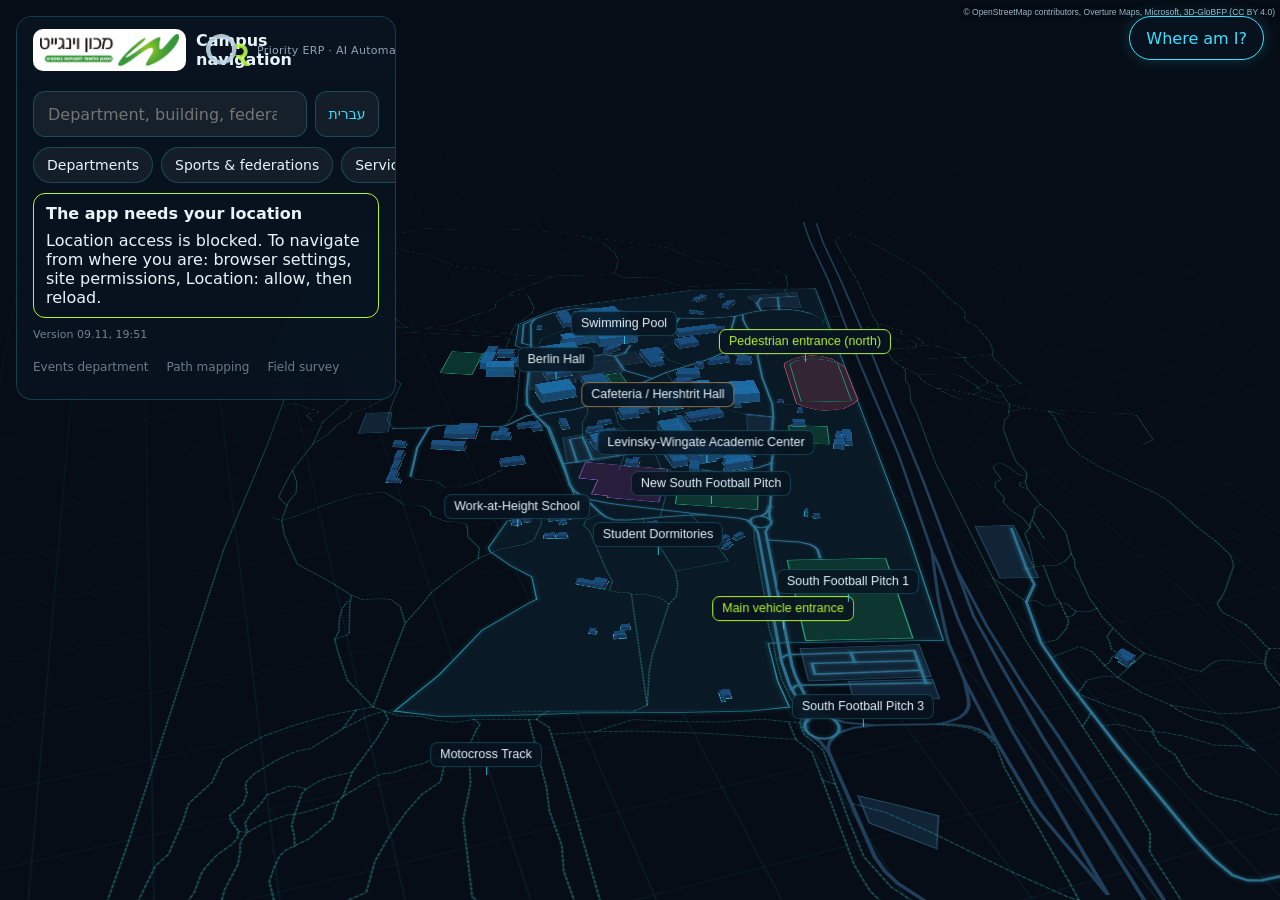
==== commit 94990e99: "ניווט וינגייט: עדכון האפליקציה ב-nav/" ====
--- a/nav/index.html
+++ b/nav/index.html
@@ -10,8 +10,8 @@
     <link rel="manifest" href="./manifest.webmanifest" />
     <link rel="apple-touch-icon" href="./icons/icon-192.png" />
     <title>ניווט וינגייט</title>
-    <script type="module" crossorigin src="/nav/assets/index-D8XFneHf.js"></script>
-    <link rel="stylesheet" crossorigin href="/nav/assets/index-CKEMG_vm.css">
+    <script type="module" crossorigin src="/nav/assets/index-Bfd0pxqK.js"></script>
+    <link rel="stylesheet" crossorigin href="/nav/assets/index-rGvOKSd2.css">
   </head>
   <body>
     <div id="root"></div>
--- a/nav/assets/index-rGvOKSd2.css
+++ b/nav/assets/index-rGvOKSd2.css
@@ -0,0 +1 @@
+.maplibregl-map{-webkit-tap-highlight-color:#0000;-webkit-touch-callout:none;font:12px/20px Helvetica Neue,Arial,Helvetica,sans-serif;position:relative;overflow:hidden}.maplibregl-canvas{position:absolute;top:0;left:0}.maplibregl-map:fullscreen{width:100%;height:100%}.maplibregl-ctrl-group button.maplibregl-ctrl-compass{touch-action:none}.maplibregl-canvas-container.maplibregl-interactive,.maplibregl-ctrl-group button.maplibregl-ctrl-compass{cursor:grab;-webkit-user-select:none;user-select:none}.maplibregl-canvas-container.maplibregl-interactive.maplibregl-track-pointer{cursor:pointer}.maplibregl-canvas-container.maplibregl-interactive:active,.maplibregl-ctrl-group button.maplibregl-ctrl-compass:active{cursor:grabbing}.maplibregl-canvas-container.maplibregl-touch-zoom-rotate,.maplibregl-canvas-container.maplibregl-touch-zoom-rotate .maplibregl-canvas{touch-action:pan-x pan-y}.maplibregl-canvas-container.maplibregl-touch-drag-pan,.maplibregl-canvas-container.maplibregl-touch-drag-pan .maplibregl-canvas{touch-action:pinch-zoom}.maplibregl-canvas-container.maplibregl-touch-zoom-rotate.maplibregl-touch-drag-pan,.maplibregl-canvas-container.maplibregl-touch-zoom-rotate.maplibregl-touch-drag-pan .maplibregl-canvas{touch-action:none}.maplibregl-canvas-container.maplibregl-touch-drag-pan.maplibregl-cooperative-gestures,.maplibregl-canvas-container.maplibregl-touch-drag-pan.maplibregl-cooperative-gestures .maplibregl-canvas{touch-action:pan-x pan-y}.maplibregl-ctrl-bottom-left,.maplibregl-ctrl-bottom-right,.maplibregl-ctrl-top-left,.maplibregl-ctrl-top-right{pointer-events:none;z-index:2;position:absolute}.maplibregl-ctrl-top-left{top:0;left:0}.maplibregl-ctrl-top-right{top:0;right:0}.maplibregl-ctrl-bottom-left{bottom:0;left:0}.maplibregl-ctrl-bottom-right{bottom:0;right:0}.maplibregl-ctrl{clear:both;pointer-events:auto;transform:translate(0)}.maplibregl-ctrl-top-left .maplibregl-ctrl{float:left;margin:10px 0 0 10px}.maplibregl-ctrl-top-right .maplibregl-ctrl{float:right;margin:10px 10px 0 0}.maplibregl-ctrl-bottom-left .maplibregl-ctrl{float:left;margin:0 0 10px 10px}.maplibregl-ctrl-bottom-right .maplibregl-ctrl{float:right;margin:0 10px 10px 0}.maplibregl-ctrl-group{background:#fff;border-radius:4px}.maplibregl-ctrl-group:not(:empty){box-shadow:0 0 0 2px #0000001a}.maplibregl-ctrl-group button{box-sizing:border-box;cursor:pointer;background-color:#0000;border:0;outline:none;width:29px;height:29px;padding:0;display:block}.maplibregl-ctrl button{-webkit-user-select:none;user-select:none}.maplibregl-ctrl-group button+button{border-top:1px solid #ddd}.maplibregl-ctrl button .maplibregl-ctrl-icon{background-position:50%;background-repeat:no-repeat;width:100%;height:100%;display:block}@media (forced-colors:active){.maplibregl-ctrl-group:not(:empty){box-shadow:0 0 0 2px buttontext}.maplibregl-ctrl-icon{background-color:#0000}.maplibregl-ctrl-group button+button{border-top:1px solid buttontext}}.maplibregl-ctrl button::-moz-focus-inner{border:0;padding:0}.maplibregl-ctrl-attrib-button:focus,.maplibregl-ctrl-group button:focus{box-shadow:0 0 2px 2px #0096ff}.maplibregl-ctrl button:disabled{cursor:not-allowed}.maplibregl-ctrl button:disabled .maplibregl-ctrl-icon{opacity:.25}@media (hover:hover){.maplibregl-ctrl button:not(:disabled):hover{background-color:#0000000d}}.maplibregl-ctrl button:not(:disabled):active{background-color:#0000000d}.maplibregl-ctrl-group button:focus:focus-visible{box-shadow:0 0 2px 2px #0096ff}.maplibregl-ctrl-group button:focus:not(:focus-visible){box-shadow:none}.maplibregl-ctrl-group button:focus:first-child{border-radius:4px 4px 0 0}.maplibregl-ctrl-group button:focus:last-child{border-radius:0 0 4px 4px}.maplibregl-ctrl-group button:focus:only-child{border-radius:inherit}.maplibregl-ctrl button.maplibregl-ctrl-zoom-out .maplibregl-ctrl-icon{background-image:url("data:image/svg+xml;charset=utf-8,%3Csvg xmlns='http://www.w3.org/2000/svg' width='29' height='29' viewBox='0 0 29 29' fill='%23333'%3E %3Cpath d='M10 13c-.75 0-1.5.75-1.5 1.5S9.25 16 10 16h9c.75 0 1.5-.75 1.5-1.5S19.75 13 19 13z'/%3E %3C/svg%3E")}.maplibregl-ctrl button.maplibregl-ctrl-zoom-in .maplibregl-ctrl-icon{background-image:url("data:image/svg+xml;charset=utf-8,%3Csvg xmlns='http://www.w3.org/2000/svg' width='29' height='29' viewBox='0 0 29 29' fill='%23333'%3E %3Cpath d='M14.5 8.5c-.75 0-1.5.75-1.5 1.5v3h-3c-.75 0-1.5.75-1.5 1.5S9.25 16 10 16h3v3c0 .75.75 1.5 1.5 1.5S16 19.75 16 19v-3h3c.75 0 1.5-.75 1.5-1.5S19.75 13 19 13h-3v-3c0-.75-.75-1.5-1.5-1.5'/%3E %3C/svg%3E")}@media (forced-colors:active){.maplibregl-ctrl button.maplibregl-ctrl-zoom-out .maplibregl-ctrl-icon{background-image:url("data:image/svg+xml;charset=utf-8,%3Csvg xmlns='http://www.w3.org/2000/svg' width='29' height='29' viewBox='0 0 29 29' fill='%23fff'%3E %3Cpath d='M10 13c-.75 0-1.5.75-1.5 1.5S9.25 16 10 16h9c.75 0 1.5-.75 1.5-1.5S19.75 13 19 13z'/%3E %3C/svg%3E")}.maplibregl-ctrl button.maplibregl-ctrl-zoom-in .maplibregl-ctrl-icon{background-image:url("data:image/svg+xml;charset=utf-8,%3Csvg xmlns='http://www.w3.org/2000/svg' width='29' height='29' viewBox='0 0 29 29' fill='%23fff'%3E %3Cpath d='M14.5 8.5c-.75 0-1.5.75-1.5 1.5v3h-3c-.75 0-1.5.75-1.5 1.5S9.25 16 10 16h3v3c0 .75.75 1.5 1.5 1.5S16 19.75 16 19v-3h3c.75 0 1.5-.75 1.5-1.5S19.75 13 19 13h-3v-3c0-.75-.75-1.5-1.5-1.5'/%3E %3C/svg%3E")}}@media (forced-colors:active) and (prefers-color-scheme:light){.maplibregl-ctrl button.maplibregl-ctrl-zoom-out .maplibregl-ctrl-icon{background-image:url("data:image/svg+xml;charset=utf-8,%3Csvg xmlns='http://www.w3.org/2000/svg' width='29' height='29' viewBox='0 0 29 29' fill='%23000'%3E %3Cpath d='M10 13c-.75 0-1.5.75-1.5 1.5S9.25 16 10 16h9c.75 0 1.5-.75 1.5-1.5S19.75 13 19 13z'/%3E %3C/svg%3E")}.maplibregl-ctrl button.maplibregl-ctrl-zoom-in .maplibregl-ctrl-icon{background-image:url("data:image/svg+xml;charset=utf-8,%3Csvg xmlns='http://www.w3.org/2000/svg' width='29' height='29' viewBox='0 0 29 29' fill='%23000'%3E %3Cpath d='M14.5 8.5c-.75 0-1.5.75-1.5 1.5v3h-3c-.75 0-1.5.75-1.5 1.5S9.25 16 10 16h3v3c0 .75.75 1.5 1.5 1.5S16 19.75 16 19v-3h3c.75 0 1.5-.75 1.5-1.5S19.75 13 19 13h-3v-3c0-.75-.75-1.5-1.5-1.5'/%3E %3C/svg%3E")}}.maplibregl-ctrl button.maplibregl-ctrl-fullscreen .maplibregl-ctrl-icon{background-image:url("data:image/svg+xml;charset=utf-8,%3Csvg xmlns='http://www.w3.org/2000/svg' width='29' height='29' viewBox='0 0 29 29' fill='%23333'%3E %3Cpath d='M24 16v5.5c0 1.75-.75 2.5-2.5 2.5H16v-1l3-1.5-4-5.5 1-1 5.5 4 1.5-3zM6 16l1.5 3 5.5-4 1 1-4 5.5 3 1.5v1H7.5C5.75 24 5 23.25 5 21.5V16zm7-11v1l-3 1.5 4 5.5-1 1-5.5-4L6 13H5V7.5C5 5.75 5.75 5 7.5 5zm11 2.5c0-1.75-.75-2.5-2.5-2.5H16v1l3 1.5-4 5.5 1 1 5.5-4 1.5 3h1z'/%3E %3C/svg%3E")}.maplibregl-ctrl button.maplibregl-ctrl-shrink .maplibregl-ctrl-icon{background-image:url("data:image/svg+xml;charset=utf-8,%3Csvg xmlns='http://www.w3.org/2000/svg' width='29' height='29' viewBox='0 0 29 29'%3E %3Cpath d='M18.5 16c-1.75 0-2.5.75-2.5 2.5V24h1l1.5-3 5.5 4 1-1-4-5.5 3-1.5v-1zM13 18.5c0-1.75-.75-2.5-2.5-2.5H5v1l3 1.5L4 24l1 1 5.5-4 1.5 3h1zm3-8c0 1.75.75 2.5 2.5 2.5H24v-1l-3-1.5L25 5l-1-1-5.5 4L17 5h-1zM10.5 13c1.75 0 2.5-.75 2.5-2.5V5h-1l-1.5 3L5 4 4 5l4 5.5L5 12v1z'/%3E %3C/svg%3E")}@media (forced-colors:active){.maplibregl-ctrl button.maplibregl-ctrl-fullscreen .maplibregl-ctrl-icon{background-image:url("data:image/svg+xml;charset=utf-8,%3Csvg xmlns='http://www.w3.org/2000/svg' width='29' height='29' viewBox='0 0 29 29' fill='%23fff'%3E %3Cpath d='M24 16v5.5c0 1.75-.75 2.5-2.5 2.5H16v-1l3-1.5-4-5.5 1-1 5.5 4 1.5-3zM6 16l1.5 3 5.5-4 1 1-4 5.5 3 1.5v1H7.5C5.75 24 5 23.25 5 21.5V16zm7-11v1l-3 1.5 4 5.5-1 1-5.5-4L6 13H5V7.5C5 5.75 5.75 5 7.5 5zm11 2.5c0-1.75-.75-2.5-2.5-2.5H16v1l3 1.5-4 5.5 1 1 5.5-4 1.5 3h1z'/%3E %3C/svg%3E")}.maplibregl-ctrl button.maplibregl-ctrl-shrink .maplibregl-ctrl-icon{background-image:url("data:image/svg+xml;charset=utf-8,%3Csvg xmlns='http://www.w3.org/2000/svg' width='29' height='29' viewBox='0 0 29 29' fill='%23fff'%3E %3Cpath d='M18.5 16c-1.75 0-2.5.75-2.5 2.5V24h1l1.5-3 5.5 4 1-1-4-5.5 3-1.5v-1zM13 18.5c0-1.75-.75-2.5-2.5-2.5H5v1l3 1.5L4 24l1 1 5.5-4 1.5 3h1zm3-8c0 1.75.75 2.5 2.5 2.5H24v-1l-3-1.5L25 5l-1-1-5.5 4L17 5h-1zM10.5 13c1.75 0 2.5-.75 2.5-2.5V5h-1l-1.5 3L5 4 4 5l4 5.5L5 12v1z'/%3E %3C/svg%3E")}}@media (forced-colors:active) and (prefers-color-scheme:light){.maplibregl-ctrl button.maplibregl-ctrl-fullscreen .maplibregl-ctrl-icon{background-image:url("data:image/svg+xml;charset=utf-8,%3Csvg xmlns='http://www.w3.org/2000/svg' width='29' height='29' viewBox='0 0 29 29' fill='%23000'%3E %3Cpath d='M24 16v5.5c0 1.75-.75 2.5-2.5 2.5H16v-1l3-1.5-4-5.5 1-1 5.5 4 1.5-3zM6 16l1.5 3 5.5-4 1 1-4 5.5 3 1.5v1H7.5C5.75 24 5 23.25 5 21.5V16zm7-11v1l-3 1.5 4 5.5-1 1-5.5-4L6 13H5V7.5C5 5.75 5.75 5 7.5 5zm11 2.5c0-1.75-.75-2.5-2.5-2.5H16v1l3 1.5-4 5.5 1 1 5.5-4 1.5 3h1z'/%3E %3C/svg%3E")}.maplibregl-ctrl button.maplibregl-ctrl-shrink .maplibregl-ctrl-icon{background-image:url("data:image/svg+xml;charset=utf-8,%3Csvg xmlns='http://www.w3.org/2000/svg' width='29' height='29' viewBox='0 0 29 29' fill='%23000'%3E %3Cpath d='M18.5 16c-1.75 0-2.5.75-2.5 2.5V24h1l1.5-3 5.5 4 1-1-4-5.5 3-1.5v-1zM13 18.5c0-1.75-.75-2.5-2.5-2.5H5v1l3 1.5L4 24l1 1 5.5-4 1.5 3h1zm3-8c0 1.75.75 2.5 2.5 2.5H24v-1l-3-1.5L25 5l-1-1-5.5 4L17 5h-1zM10.5 13c1.75 0 2.5-.75 2.5-2.5V5h-1l-1.5 3L5 4 4 5l4 5.5L5 12v1z'/%3E %3C/svg%3E")}}.maplibregl-ctrl button.maplibregl-ctrl-compass .maplibregl-ctrl-icon{background-image:url("data:image/svg+xml;charset=utf-8,%3Csvg xmlns='http://www.w3.org/2000/svg' width='29' height='29' viewBox='0 0 29 29' fill='%23333'%3E %3Cpath d='m10.5 14 4-8 4 8z'/%3E %3Cpath fill='%23ccc' d='m10.5 16 4 8 4-8z'/%3E %3C/svg%3E")}@media (forced-colors:active){.maplibregl-ctrl button.maplibregl-ctrl-compass .maplibregl-ctrl-icon{background-image:url("data:image/svg+xml;charset=utf-8,%3Csvg xmlns='http://www.w3.org/2000/svg' width='29' height='29' viewBox='0 0 29 29' fill='%23fff'%3E %3Cpath d='m10.5 14 4-8 4 8z'/%3E %3Cpath fill='%23ccc' d='m10.5 16 4 8 4-8z'/%3E %3C/svg%3E")}}@media (forced-colors:active) and (prefers-color-scheme:light){.maplibregl-ctrl button.maplibregl-ctrl-compass .maplibregl-ctrl-icon{background-image:url("data:image/svg+xml;charset=utf-8,%3Csvg xmlns='http://www.w3.org/2000/svg' width='29' height='29' viewBox='0 0 29 29' fill='%23000'%3E %3Cpath d='m10.5 14 4-8 4 8z'/%3E %3Cpath fill='%23ccc' d='m10.5 16 4 8 4-8z'/%3E %3C/svg%3E")}}.maplibregl-ctrl button.maplibregl-ctrl-globe .maplibregl-ctrl-icon{background-image:url("data:image/svg+xml;charset=utf-8,%3Csvg xmlns='http://www.w3.org/2000/svg' width='22' height='22' fill='none' viewBox='0 0 22 22' stroke='%23333'%3E %3Ccircle cx='11' cy='11' r='8.5'/%3E %3Cpath d='M17.5 11c0 4.819-3.02 8.5-6.5 8.5S4.5 15.819 4.5 11 7.52 2.5 11 2.5s6.5 3.681 6.5 8.5Z'/%3E %3Cpath d='M13.5 11c0 2.447-.331 4.64-.853 6.206-.262.785-.562 1.384-.872 1.777-.314.399-.58.517-.775.517-.195 0-.461-.118-.775-.517-.31-.393-.61-.992-.872-1.777C8.831 15.64 8.5 13.446 8.5 11c0-2.447.331-4.64.853-6.206.262-.785.562-1.384.872-1.777.314-.399.58-.517.775-.517.195 0 .461.118.775.517.31.393.61.992.872 1.777.522 1.565.853 3.76.853 6.206Z'/%3E %3Cpath d='M11 7.5c-1.909 0-3.622-.166-4.845-.428-.616-.132-1.08-.283-1.379-.434a1.333 1.333 0 0 1-.224-.138c.047-.038.12-.085.224-.138.299-.151.763-.302 1.379-.434C7.378 5.666 9.091 5.5 11 5.5c1.909 0 3.622.166 4.845.428.616.132 1.08.283 1.379.434.105.053.177.1.224.138-.047.038-.12.085-.224.138-.299.151-.763.302-1.379.434-1.223.262-2.936.428-4.845.428ZM4.486 6.436ZM11 16.5c-1.909 0-3.622-.166-4.845-.428-.616-.132-1.08-.283-1.379-.434a1.33 1.33 0 0 1-.224-.138 1.33 1.33 0 0 1 .224-.138c.299-.151.763-.302 1.379-.434C7.378 14.666 9.091 14.5 11 14.5c1.909 0 3.622.166 4.845.428.616.132 1.08.283 1.379.434.105.053.177.1.224.138a1.33 1.33 0 0 1-.224.138c-.299.151-.763.302-1.379.434-1.223.262-2.936.428-4.845.428Zm-6.514-1.064ZM11 12.5c-2.46 0-4.672-.222-6.255-.574-.796-.177-1.406-.38-1.805-.59a1.465 1.465 0 0 1-.39-.272.293.293 0 0 1-.047-.064.293.293 0 0 1 .048-.064c.066-.073.189-.167.389-.272.399-.21 1.009-.413 1.805-.59C6.328 9.722 8.54 9.5 11 9.5s4.672.222 6.256.574c.795.177 1.405.38 1.804.59.2.105.323.2.39.272a.33.33 0 0 1 .047.064.293.293 0 0 1-.048.064 1.435 1.435 0 0 1-.389.272c-.399.21-1.009.413-1.804.59-1.584.352-3.796.574-6.256.574Zm-8.501-1.51v.002-.002Zm0 .018v.002-.002Zm17.002.002v-.002.002Zm0-.018v-.002.002Z'/%3E %3C/svg%3E")}.maplibregl-ctrl button.maplibregl-ctrl-globe-enabled .maplibregl-ctrl-icon{background-image:url("data:image/svg+xml;charset=utf-8,%3Csvg xmlns='http://www.w3.org/2000/svg' width='22' height='22' fill='none' viewBox='0 0 22 22' stroke='%2333b5e5'%3E %3Ccircle cx='11' cy='11' r='8.5'/%3E %3Cpath d='M17.5 11c0 4.819-3.02 8.5-6.5 8.5S4.5 15.819 4.5 11 7.52 2.5 11 2.5s6.5 3.681 6.5 8.5Z'/%3E %3Cpath d='M13.5 11c0 2.447-.331 4.64-.853 6.206-.262.785-.562 1.384-.872 1.777-.314.399-.58.517-.775.517-.195 0-.461-.118-.775-.517-.31-.393-.61-.992-.872-1.777C8.831 15.64 8.5 13.446 8.5 11c0-2.447.331-4.64.853-6.206.262-.785.562-1.384.872-1.777.314-.399.58-.517.775-.517.195 0 .461.118.775.517.31.393.61.992.872 1.777.522 1.565.853 3.76.853 6.206Z'/%3E %3Cpath d='M11 7.5c-1.909 0-3.622-.166-4.845-.428-.616-.132-1.08-.283-1.379-.434a1.333 1.333 0 0 1-.224-.138c.047-.038.12-.085.224-.138.299-.151.763-.302 1.379-.434C7.378 5.666 9.091 5.5 11 5.5c1.909 0 3.622.166 4.845.428.616.132 1.08.283 1.379.434.105.053.177.1.224.138-.047.038-.12.085-.224.138-.299.151-.763.302-1.379.434-1.223.262-2.936.428-4.845.428ZM4.486 6.436ZM11 16.5c-1.909 0-3.622-.166-4.845-.428-.616-.132-1.08-.283-1.379-.434a1.33 1.33 0 0 1-.224-.138 1.33 1.33 0 0 1 .224-.138c.299-.151.763-.302 1.379-.434C7.378 14.666 9.091 14.5 11 14.5c1.909 0 3.622.166 4.845.428.616.132 1.08.283 1.379.434.105.053.177.1.224.138a1.33 1.33 0 0 1-.224.138c-.299.151-.763.302-1.379.434-1.223.262-2.936.428-4.845.428Zm-6.514-1.064ZM11 12.5c-2.46 0-4.672-.222-6.255-.574-.796-.177-1.406-.38-1.805-.59a1.465 1.465 0 0 1-.39-.272.293.293 0 0 1-.047-.064.293.293 0 0 1 .048-.064c.066-.073.189-.167.389-.272.399-.21 1.009-.413 1.805-.59C6.328 9.722 8.54 9.5 11 9.5s4.672.222 6.256.574c.795.177 1.405.38 1.804.59.2.105.323.2.39.272a.33.33 0 0 1 .047.064.293.293 0 0 1-.048.064 1.435 1.435 0 0 1-.389.272c-.399.21-1.009.413-1.804.59-1.584.352-3.796.574-6.256.574Zm-8.501-1.51v.002-.002Zm0 .018v.002-.002Zm17.002.002v-.002.002Zm0-.018v-.002.002Z'/%3E %3C/svg%3E")}.maplibregl-ctrl button.maplibregl-ctrl-terrain .maplibregl-ctrl-icon{background-image:url("data:image/svg+xml;charset=utf-8,%3Csvg xmlns='http://www.w3.org/2000/svg' width='22' height='22' viewBox='0 0 22 22' fill='%23333'%3E %3Cpath d='m1.754 13.406 4.453-4.851 3.09 3.09 3.281 3.277.969-.969-3.309-3.312 3.844-4.121 6.148 6.886h1.082v-.855l-7.207-8.07-4.84 5.187L6.169 6.57l-5.48 5.965v.871ZM.688 16.844h20.625v1.375H.688Zm0 0'/%3E %3C/svg%3E")}.maplibregl-ctrl button.maplibregl-ctrl-terrain-enabled .maplibregl-ctrl-icon{background-image:url("data:image/svg+xml;charset=utf-8,%3Csvg xmlns='http://www.w3.org/2000/svg' width='22' height='22' viewBox='0 0 22 22' fill='%2333b5e5'%3E %3Cpath d='m1.754 13.406 4.453-4.851 3.09 3.09 3.281 3.277.969-.969-3.309-3.312 3.844-4.121 6.148 6.886h1.082v-.855l-7.207-8.07-4.84 5.187L6.169 6.57l-5.48 5.965v.871ZM.688 16.844h20.625v1.375H.688Zm0 0'/%3E %3C/svg%3E")}.maplibregl-ctrl button.maplibregl-ctrl-geolocate .maplibregl-ctrl-icon{background-image:url("data:image/svg+xml;charset=utf-8,%3Csvg xmlns='http://www.w3.org/2000/svg' width='29' height='29' viewBox='0 0 20 20' fill='%23333'%3E %3Cpath d='M10 4C9 4 9 5 9 5v.1A5 5 0 0 0 5.1 9H5s-1 0-1 1 1 1 1 1h.1A5 5 0 0 0 9 14.9v.1s0 1 1 1 1-1 1-1v-.1a5 5 0 0 0 3.9-3.9h.1s1 0 1-1-1-1-1-1h-.1A5 5 0 0 0 11 5.1V5s0-1-1-1m0 2.5a3.5 3.5 0 1 1 0 7 3.5 3.5 0 1 1 0-7'/%3E %3Ccircle id='dot' cx='10' cy='10' r='2'/%3E %3Cpath id='stroke' d='m14 5 1 1-9 9-1-1z' display='none'/%3E %3C/svg%3E")}.maplibregl-ctrl button.maplibregl-ctrl-geolocate:disabled .maplibregl-ctrl-icon{background-image:url("data:image/svg+xml;charset=utf-8,%3Csvg xmlns='http://www.w3.org/2000/svg' width='29' height='29' viewBox='0 0 20 20' fill='%23aaa'%3E %3Cpath d='M10 4C9 4 9 5 9 5v.1A5 5 0 0 0 5.1 9H5s-1 0-1 1 1 1 1 1h.1A5 5 0 0 0 9 14.9v.1s0 1 1 1 1-1 1-1v-.1a5 5 0 0 0 3.9-3.9h.1s1 0 1-1-1-1-1-1h-.1A5 5 0 0 0 11 5.1V5s0-1-1-1m0 2.5a3.5 3.5 0 1 1 0 7 3.5 3.5 0 1 1 0-7'/%3E %3Ccircle id='dot' cx='10' cy='10' r='2'/%3E %3Cpath id='stroke' d='m14 5 1 1-9 9-1-1z' fill='%23f00'/%3E %3C/svg%3E")}.maplibregl-ctrl button.maplibregl-ctrl-geolocate.maplibregl-ctrl-geolocate-active .maplibregl-ctrl-icon{background-image:url("data:image/svg+xml;charset=utf-8,%3Csvg xmlns='http://www.w3.org/2000/svg' width='29' height='29' viewBox='0 0 20 20' fill='%2333b5e5'%3E %3Cpath d='M10 4C9 4 9 5 9 5v.1A5 5 0 0 0 5.1 9H5s-1 0-1 1 1 1 1 1h.1A5 5 0 0 0 9 14.9v.1s0 1 1 1 1-1 1-1v-.1a5 5 0 0 0 3.9-3.9h.1s1 0 1-1-1-1-1-1h-.1A5 5 0 0 0 11 5.1V5s0-1-1-1m0 2.5a3.5 3.5 0 1 1 0 7 3.5 3.5 0 1 1 0-7'/%3E %3Ccircle id='dot' cx='10' cy='10' r='2'/%3E %3Cpath id='stroke' d='m14 5 1 1-9 9-1-1z' display='none'/%3E %3C/svg%3E")}.maplibregl-ctrl button.maplibregl-ctrl-geolocate.maplibregl-ctrl-geolocate-active-error .maplibregl-ctrl-icon{background-image:url("data:image/svg+xml;charset=utf-8,%3Csvg xmlns='http://www.w3.org/2000/svg' width='29' height='29' viewBox='0 0 20 20' fill='%23e58978'%3E %3Cpath d='M10 4C9 4 9 5 9 5v.1A5 5 0 0 0 5.1 9H5s-1 0-1 1 1 1 1 1h.1A5 5 0 0 0 9 14.9v.1s0 1 1 1 1-1 1-1v-.1a5 5 0 0 0 3.9-3.9h.1s1 0 1-1-1-1-1-1h-.1A5 5 0 0 0 11 5.1V5s0-1-1-1m0 2.5a3.5 3.5 0 1 1 0 7 3.5 3.5 0 1 1 0-7'/%3E %3Ccircle id='dot' cx='10' cy='10' r='2'/%3E %3Cpath id='stroke' d='m14 5 1 1-9 9-1-1z' display='none'/%3E %3C/svg%3E")}.maplibregl-ctrl button.maplibregl-ctrl-geolocate.maplibregl-ctrl-geolocate-background .maplibregl-ctrl-icon{background-image:url("data:image/svg+xml;charset=utf-8,%3Csvg xmlns='http://www.w3.org/2000/svg' width='29' height='29' viewBox='0 0 20 20' fill='%2333b5e5'%3E %3Cpath d='M10 4C9 4 9 5 9 5v.1A5 5 0 0 0 5.1 9H5s-1 0-1 1 1 1 1 1h.1A5 5 0 0 0 9 14.9v.1s0 1 1 1 1-1 1-1v-.1a5 5 0 0 0 3.9-3.9h.1s1 0 1-1-1-1-1-1h-.1A5 5 0 0 0 11 5.1V5s0-1-1-1m0 2.5a3.5 3.5 0 1 1 0 7 3.5 3.5 0 1 1 0-7'/%3E %3Ccircle id='dot' cx='10' cy='10' r='2' display='none'/%3E %3Cpath id='stroke' d='m14 5 1 1-9 9-1-1z' display='none'/%3E %3C/svg%3E")}.maplibregl-ctrl button.maplibregl-ctrl-geolocate.maplibregl-ctrl-geolocate-background-error .maplibregl-ctrl-icon{background-image:url("data:image/svg+xml;charset=utf-8,%3Csvg xmlns='http://www.w3.org/2000/svg' width='29' height='29' viewBox='0 0 20 20' fill='%23e54e33'%3E %3Cpath d='M10 4C9 4 9 5 9 5v.1A5 5 0 0 0 5.1 9H5s-1 0-1 1 1 1 1 1h.1A5 5 0 0 0 9 14.9v.1s0 1 1 1 1-1 1-1v-.1a5 5 0 0 0 3.9-3.9h.1s1 0 1-1-1-1-1-1h-.1A5 5 0 0 0 11 5.1V5s0-1-1-1m0 2.5a3.5 3.5 0 1 1 0 7 3.5 3.5 0 1 1 0-7'/%3E %3Ccircle id='dot' cx='10' cy='10' r='2' display='none'/%3E %3Cpath id='stroke' d='m14 5 1 1-9 9-1-1z' display='none'/%3E %3C/svg%3E")}.maplibregl-ctrl button.maplibregl-ctrl-geolocate.maplibregl-ctrl-geolocate-waiting .maplibregl-ctrl-icon{animation:2s linear infinite maplibregl-spin}@media (forced-colors:active){.maplibregl-ctrl button.maplibregl-ctrl-geolocate .maplibregl-ctrl-icon{background-image:url("data:image/svg+xml;charset=utf-8,%3Csvg xmlns='http://www.w3.org/2000/svg' width='29' height='29' viewBox='0 0 20 20' fill='%23fff'%3E %3Cpath d='M10 4C9 4 9 5 9 5v.1A5 5 0 0 0 5.1 9H5s-1 0-1 1 1 1 1 1h.1A5 5 0 0 0 9 14.9v.1s0 1 1 1 1-1 1-1v-.1a5 5 0 0 0 3.9-3.9h.1s1 0 1-1-1-1-1-1h-.1A5 5 0 0 0 11 5.1V5s0-1-1-1m0 2.5a3.5 3.5 0 1 1 0 7 3.5 3.5 0 1 1 0-7'/%3E %3Ccircle id='dot' cx='10' cy='10' r='2'/%3E %3Cpath id='stroke' d='m14 5 1 1-9 9-1-1z' display='none'/%3E %3C/svg%3E")}.maplibregl-ctrl button.maplibregl-ctrl-geolocate:disabled .maplibregl-ctrl-icon{background-image:url("data:image/svg+xml;charset=utf-8,%3Csvg xmlns='http://www.w3.org/2000/svg' width='29' height='29' viewBox='0 0 20 20' fill='%23999'%3E %3Cpath d='M10 4C9 4 9 5 9 5v.1A5 5 0 0 0 5.1 9H5s-1 0-1 1 1 1 1 1h.1A5 5 0 0 0 9 14.9v.1s0 1 1 1 1-1 1-1v-.1a5 5 0 0 0 3.9-3.9h.1s1 0 1-1-1-1-1-1h-.1A5 5 0 0 0 11 5.1V5s0-1-1-1m0 2.5a3.5 3.5 0 1 1 0 7 3.5 3.5 0 1 1 0-7'/%3E %3Ccircle id='dot' cx='10' cy='10' r='2'/%3E %3Cpath id='stroke' d='m14 5 1 1-9 9-1-1z' fill='%23f00'/%3E %3C/svg%3E")}.maplibregl-ctrl button.maplibregl-ctrl-geolocate.maplibregl-ctrl-geolocate-active .maplibregl-ctrl-icon{background-image:url("data:image/svg+xml;charset=utf-8,%3Csvg xmlns='http://www.w3.org/2000/svg' width='29' height='29' viewBox='0 0 20 20' fill='%2333b5e5'%3E %3Cpath d='M10 4C9 4 9 5 9 5v.1A5 5 0 0 0 5.1 9H5s-1 0-1 1 1 1 1 1h.1A5 5 0 0 0 9 14.9v.1s0 1 1 1 1-1 1-1v-.1a5 5 0 0 0 3.9-3.9h.1s1 0 1-1-1-1-1-1h-.1A5 5 0 0 0 11 5.1V5s0-1-1-1m0 2.5a3.5 3.5 0 1 1 0 7 3.5 3.5 0 1 1 0-7'/%3E %3Ccircle id='dot' cx='10' cy='10' r='2'/%3E %3Cpath id='stroke' d='m14 5 1 1-9 9-1-1z' display='none'/%3E %3C/svg%3E")}.maplibregl-ctrl button.maplibregl-ctrl-geolocate.maplibregl-ctrl-geolocate-active-error .maplibregl-ctrl-icon{background-image:url("data:image/svg+xml;charset=utf-8,%3Csvg xmlns='http://www.w3.org/2000/svg' width='29' height='29' viewBox='0 0 20 20' fill='%23e58978'%3E %3Cpath d='M10 4C9 4 9 5 9 5v.1A5 5 0 0 0 5.1 9H5s-1 0-1 1 1 1 1 1h.1A5 5 0 0 0 9 14.9v.1s0 1 1 1 1-1 1-1v-.1a5 5 0 0 0 3.9-3.9h.1s1 0 1-1-1-1-1-1h-.1A5 5 0 0 0 11 5.1V5s0-1-1-1m0 2.5a3.5 3.5 0 1 1 0 7 3.5 3.5 0 1 1 0-7'/%3E %3Ccircle id='dot' cx='10' cy='10' r='2'/%3E %3Cpath id='stroke' d='m14 5 1 1-9 9-1-1z' display='none'/%3E %3C/svg%3E")}.maplibregl-ctrl button.maplibregl-ctrl-geolocate.maplibregl-ctrl-geolocate-background .maplibregl-ctrl-icon{background-image:url("data:image/svg+xml;charset=utf-8,%3Csvg xmlns='http://www.w3.org/2000/svg' width='29' height='29' viewBox='0 0 20 20' fill='%2333b5e5'%3E %3Cpath d='M10 4C9 4 9 5 9 5v.1A5 5 0 0 0 5.1 9H5s-1 0-1 1 1 1 1 1h.1A5 5 0 0 0 9 14.9v.1s0 1 1 1 1-1 1-1v-.1a5 5 0 0 0 3.9-3.9h.1s1 0 1-1-1-1-1-1h-.1A5 5 0 0 0 11 5.1V5s0-1-1-1m0 2.5a3.5 3.5 0 1 1 0 7 3.5 3.5 0 1 1 0-7'/%3E %3Ccircle id='dot' cx='10' cy='10' r='2' display='none'/%3E %3Cpath id='stroke' d='m14 5 1 1-9 9-1-1z' display='none'/%3E %3C/svg%3E")}.maplibregl-ctrl button.maplibregl-ctrl-geolocate.maplibregl-ctrl-geolocate-background-error .maplibregl-ctrl-icon{background-image:url("data:image/svg+xml;charset=utf-8,%3Csvg xmlns='http://www.w3.org/2000/svg' width='29' height='29' viewBox='0 0 20 20' fill='%23e54e33'%3E %3Cpath d='M10 4C9 4 9 5 9 5v.1A5 5 0 0 0 5.1 9H5s-1 0-1 1 1 1 1 1h.1A5 5 0 0 0 9 14.9v.1s0 1 1 1 1-1 1-1v-.1a5 5 0 0 0 3.9-3.9h.1s1 0 1-1-1-1-1-1h-.1A5 5 0 0 0 11 5.1V5s0-1-1-1m0 2.5a3.5 3.5 0 1 1 0 7 3.5 3.5 0 1 1 0-7'/%3E %3Ccircle id='dot' cx='10' cy='10' r='2' display='none'/%3E %3Cpath id='stroke' d='m14 5 1 1-9 9-1-1z' display='none'/%3E %3C/svg%3E")}}@media (forced-colors:active) and (prefers-color-scheme:light){.maplibregl-ctrl button.maplibregl-ctrl-geolocate .maplibregl-ctrl-icon{background-image:url("data:image/svg+xml;charset=utf-8,%3Csvg xmlns='http://www.w3.org/2000/svg' width='29' height='29' viewBox='0 0 20 20' fill='%23000'%3E %3Cpath d='M10 4C9 4 9 5 9 5v.1A5 5 0 0 0 5.1 9H5s-1 0-1 1 1 1 1 1h.1A5 5 0 0 0 9 14.9v.1s0 1 1 1 1-1 1-1v-.1a5 5 0 0 0 3.9-3.9h.1s1 0 1-1-1-1-1-1h-.1A5 5 0 0 0 11 5.1V5s0-1-1-1m0 2.5a3.5 3.5 0 1 1 0 7 3.5 3.5 0 1 1 0-7'/%3E %3Ccircle id='dot' cx='10' cy='10' r='2'/%3E %3Cpath id='stroke' d='m14 5 1 1-9 9-1-1z' display='none'/%3E %3C/svg%3E")}.maplibregl-ctrl button.maplibregl-ctrl-geolocate:disabled .maplibregl-ctrl-icon{background-image:url("data:image/svg+xml;charset=utf-8,%3Csvg xmlns='http://www.w3.org/2000/svg' width='29' height='29' viewBox='0 0 20 20' fill='%23666'%3E %3Cpath d='M10 4C9 4 9 5 9 5v.1A5 5 0 0 0 5.1 9H5s-1 0-1 1 1 1 1 1h.1A5 5 0 0 0 9 14.9v.1s0 1 1 1 1-1 1-1v-.1a5 5 0 0 0 3.9-3.9h.1s1 0 1-1-1-1-1-1h-.1A5 5 0 0 0 11 5.1V5s0-1-1-1m0 2.5a3.5 3.5 0 1 1 0 7 3.5 3.5 0 1 1 0-7'/%3E %3Ccircle id='dot' cx='10' cy='10' r='2'/%3E %3Cpath id='stroke' d='m14 5 1 1-9 9-1-1z' fill='%23f00'/%3E %3C/svg%3E")}}@keyframes maplibregl-spin{0%{transform:rotate(0)}to{transform:rotate(1turn)}}a.maplibregl-ctrl-logo{cursor:pointer;background-image:url("data:image/svg+xml;charset=utf-8,%3Csvg xmlns='http://www.w3.org/2000/svg' width='88' height='23' fill='none'%3E %3Cpath fill='%23000' fill-opacity='.4' fill-rule='evenodd' d='M17.408 16.796h-1.827l2.501-12.095h.198l3.324 6.533.988 2.19.988-2.19 3.258-6.533h.181l2.6 12.095h-1.81l-1.218-5.644-.362-1.71-.658 1.71-2.929 5.644h-.098l-2.914-5.644-.757-1.71-.345 1.71zm1.958-3.42-.726 3.663a1.255 1.255 0 0 1-1.232 1.011h-1.827a1.255 1.255 0 0 1-1.229-1.509l2.501-12.095a1.255 1.255 0 0 1 1.23-1.001h.197a1.25 1.25 0 0 1 1.12.685l3.19 6.273 3.125-6.263a1.25 1.25 0 0 1 1.123-.695h.181a1.255 1.255 0 0 1 1.227.991l1.443 6.71a5 5 0 0 1 .314-.787l.009-.016a4.6 4.6 0 0 1 1.777-1.887c.782-.46 1.668-.667 2.611-.667a4.6 4.6 0 0 1 1.7.32l.306.134c.21-.16.474-.256.759-.256h1.694a1.255 1.255 0 0 1 1.212.925 1.255 1.255 0 0 1 1.212-.925h1.711c.284 0 .545.094.755.252.613-.3 1.312-.45 2.075-.45 1.356 0 2.557.445 3.482 1.4q.47.48.763 1.064V4.701a1.255 1.255 0 0 1 1.255-1.255h1.86A1.255 1.255 0 0 1 54.44 4.7v9.194h2.217c.19 0 .37.043.532.118v-4.77c0-.356.147-.678.385-.906a2.42 2.42 0 0 1-.682-1.71c0-.665.267-1.253.735-1.7a2.45 2.45 0 0 1 1.722-.674 2.43 2.43 0 0 1 1.705.675q.318.302.504.683V4.7a1.255 1.255 0 0 1 1.255-1.255h1.744A1.255 1.255 0 0 1 65.812 4.7v3.335a4.8 4.8 0 0 1 1.526-.246c.938 0 1.817.214 2.59.69a4.47 4.47 0 0 1 1.67 1.743v-.98a1.255 1.255 0 0 1 1.256-1.256h1.777c.233 0 .451.064.639.174a3.4 3.4 0 0 1 1.567-.372c.346 0 .861.02 1.285.232a1.25 1.25 0 0 1 .689 1.004 4.7 4.7 0 0 1 .853-.588c.795-.44 1.675-.647 2.61-.647 1.385 0 2.65.39 3.525 1.396.836.938 1.168 2.173 1.168 3.528q-.001.515-.056 1.051a1.255 1.255 0 0 1-.947 1.09l.408.952a1.255 1.255 0 0 1-.477 1.552c-.418.268-.92.463-1.458.612-.613.171-1.304.244-2.049.244-1.06 0-2.043-.207-2.886-.698l-.015-.008c-.798-.48-1.419-1.135-1.818-1.963l-.004-.008a5.8 5.8 0 0 1-.548-2.512q0-.429.053-.843a1.3 1.3 0 0 1-.333-.086l-.166-.004c-.223 0-.426.062-.643.228-.03.024-.142.139-.142.59v3.883a1.255 1.255 0 0 1-1.256 1.256h-1.777a1.255 1.255 0 0 1-1.256-1.256V15.69l-.032.057a4.8 4.8 0 0 1-1.86 1.833 5.04 5.04 0 0 1-2.484.634 4.5 4.5 0 0 1-1.935-.424 1.25 1.25 0 0 1-.764.258h-1.71a1.255 1.255 0 0 1-1.256-1.255V7.687a2.4 2.4 0 0 1-.428.625c.253.23.412.561.412.93v7.553a1.255 1.255 0 0 1-1.256 1.255h-1.843a1.25 1.25 0 0 1-.894-.373c-.228.23-.544.373-.894.373H51.32a1.255 1.255 0 0 1-1.256-1.255v-1.251l-.061.117a4.7 4.7 0 0 1-1.782 1.884 4.77 4.77 0 0 1-2.485.67 5.6 5.6 0 0 1-1.485-.188l.009 2.764a1.255 1.255 0 0 1-1.255 1.259h-1.729a1.255 1.255 0 0 1-1.255-1.255v-3.537a1.255 1.255 0 0 1-1.167.793h-1.679a1.25 1.25 0 0 1-.77-.263 4.5 4.5 0 0 1-1.945.429c-.885 0-1.724-.21-2.495-.632l-.017-.01a5 5 0 0 1-1.081-.836 1.255 1.255 0 0 1-1.254 1.312h-1.81a1.255 1.255 0 0 1-1.228-.99l-.782-3.625-2.044 3.939a1.25 1.25 0 0 1-1.115.676h-.098a1.25 1.25 0 0 1-1.116-.68l-2.061-3.994zM35.92 16.63l.207-.114.223-.15q.493-.356.735-.785l.061-.118.033 1.332h1.678V9.242h-1.694l-.033 1.267q-.133-.329-.526-.658l-.032-.028a3.2 3.2 0 0 0-.668-.428l-.27-.12a3.3 3.3 0 0 0-1.235-.23q-1.136-.001-1.974.493a3.36 3.36 0 0 0-1.3 1.382q-.445.89-.444 2.074 0 1.2.51 2.107a3.8 3.8 0 0 0 1.382 1.381 3.9 3.9 0 0 0 1.893.477q.795 0 1.455-.33zm-2.789-5.38q-.576.675-.575 1.762 0 1.102.559 1.794.576.675 1.645.675a2.25 2.25 0 0 0 .934-.19 2.2 2.2 0 0 0 .468-.29l.178-.161a2.2 2.2 0 0 0 .397-.561q.244-.5.244-1.15v-.115q0-.708-.296-1.267l-.043-.077a2.2 2.2 0 0 0-.633-.709l-.13-.086-.047-.028a2.1 2.1 0 0 0-1.073-.285q-1.052 0-1.629.692zm2.316 2.706c.163-.17.28-.407.28-.83v-.114c0-.292-.06-.508-.15-.68a.96.96 0 0 0-.353-.389.85.85 0 0 0-.464-.127c-.4 0-.56.114-.664.239l-.01.012c-.148.174-.275.45-.275.945 0 .506.122.801.27.99.097.11.266.224.68.224.303 0 .504-.09.687-.269zm7.545 1.705a2.6 2.6 0 0 0 .331.423q.319.33.755.548l.173.074q.65.255 1.49.255 1.02 0 1.844-.493a3.45 3.45 0 0 0 1.316-1.4q.493-.904.493-2.089 0-1.909-.988-2.913-.988-1.02-2.584-1.02-.898 0-1.575.347a3 3 0 0 0-.415.262l-.199.166a3.4 3.4 0 0 0-.64.82V9.242h-1.712v11.553h1.729l-.017-5.134zm.53-1.138q.206.29.48.5l.155.11.053.034q.51.296 1.119.297 1.07 0 1.645-.675.577-.69.576-1.762 0-1.119-.576-1.777-.558-.675-1.645-.675-.435 0-.835.16a2 2 0 0 0-.284.136 2 2 0 0 0-.363.254 2.2 2.2 0 0 0-.46.569l-.082.162a2.6 2.6 0 0 0-.213 1.072v.115q0 .707.296 1.267l.135.211zm.964-.818a1.1 1.1 0 0 0 .367.385.94.94 0 0 0 .476.118c.423 0 .59-.117.687-.23.159-.194.28-.478.28-.95 0-.53-.133-.8-.266-.952l-.021-.025c-.078-.094-.231-.221-.68-.221a1 1 0 0 0-.503.135l-.012.007a.86.86 0 0 0-.335.343c-.073.133-.132.324-.132.614v.115a1.4 1.4 0 0 0 .14.66zm15.7-6.222q.347-.346.346-.856a1.05 1.05 0 0 0-.345-.79 1.18 1.18 0 0 0-.84-.329q-.51 0-.855.33a1.05 1.05 0 0 0-.346.79q0 .51.346.855.345.346.856.346.51 0 .839-.346zm4.337 9.314.033-1.332q.191.403.59.747l.098.081a4 4 0 0 0 .316.224l.223.122a3.2 3.2 0 0 0 1.44.322 3.8 3.8 0 0 0 1.875-.477 3.5 3.5 0 0 0 1.382-1.366q.527-.89.526-2.09 0-1.184-.444-2.073a3.24 3.24 0 0 0-1.283-1.399q-.823-.51-1.942-.51a3.5 3.5 0 0 0-1.527.344l-.086.043-.165.09a3 3 0 0 0-.33.214q-.432.315-.656.707a2 2 0 0 0-.099.198l.082-1.283V4.701h-1.744v12.095zm.473-2.509a2.5 2.5 0 0 0 .566.7q.117.098.245.18l.144.08a2.1 2.1 0 0 0 .975.232q1.07 0 1.645-.675.576-.69.576-1.778 0-1.102-.576-1.777-.56-.691-1.645-.692a2.2 2.2 0 0 0-1.015.235q-.22.113-.415.282l-.15.142a2.1 2.1 0 0 0-.42.594q-.223.479-.223 1.1v.115q0 .705.293 1.26zm2.616-.293c.157-.191.28-.479.28-.967 0-.51-.13-.79-.276-.961l-.021-.026c-.082-.1-.232-.225-.67-.225a.87.87 0 0 0-.681.279l-.012.011c-.154.155-.274.38-.274.807v.115c0 .285.057.499.144.669a1.1 1.1 0 0 0 .367.405c.137.082.28.123.455.123.423 0 .59-.118.686-.23zm8.266-3.013q.345-.13.724-.14l.069-.002q.493 0 .642.099l.247-1.794q-.196-.099-.717-.099a2.3 2.3 0 0 0-.545.063 2 2 0 0 0-.411.148 2.2 2.2 0 0 0-.4.249 2.5 2.5 0 0 0-.485.499 2.7 2.7 0 0 0-.32.581l-.05.137v-1.48h-1.778v7.553h1.777v-3.884q0-.546.159-.943a1.5 1.5 0 0 1 .466-.636 2.5 2.5 0 0 1 .399-.253 2 2 0 0 1 .224-.099zm9.784 2.656.05-.922q0-1.743-.856-2.698-.838-.97-2.584-.97-1.119-.001-2.007.493a3.46 3.46 0 0 0-1.4 1.382q-.493.906-.493 2.106 0 1.07.428 1.975.428.89 1.332 1.432.906.526 2.255.526.973 0 1.668-.185l.044-.012.135-.04q.613-.184.984-.421l-.542-1.267q-.3.162-.642.274l-.297.087q-.51.131-1.3.131-.954 0-1.497-.444a1.6 1.6 0 0 1-.192-.193q-.366-.44-.512-1.234l-.004-.021zm-5.427-1.256-.003.022h3.752v-.138q-.011-.727-.288-1.118a1 1 0 0 0-.156-.176q-.46-.428-1.316-.428-.986 0-1.494.604-.379.45-.494 1.234zm-27.053 2.77V4.7h-1.86v12.095h5.333V15.15zm7.103-5.908v7.553h-1.843V9.242h1.843z'/%3E %3Cpath fill='%23fff' d='m19.63 11.151-.757-1.71-.345 1.71-1.12 5.644h-1.827L18.083 4.7h.197l3.325 6.533.988 2.19.988-2.19L26.839 4.7h.181l2.6 12.095h-1.81l-1.218-5.644-.362-1.71-.658 1.71-2.93 5.644h-.098l-2.913-5.644zm14.836 5.81q-1.02 0-1.893-.478a3.8 3.8 0 0 1-1.381-1.382q-.51-.906-.51-2.106 0-1.185.444-2.074a3.36 3.36 0 0 1 1.3-1.382q.839-.494 1.974-.494a3.3 3.3 0 0 1 1.234.231 3.3 3.3 0 0 1 .97.575q.396.33.527.659l.033-1.267h1.694v7.553H37.18l-.033-1.332q-.279.593-1.02 1.053a3.17 3.17 0 0 1-1.662.444zm.296-1.482q.938 0 1.58-.642.642-.66.642-1.711v-.115q0-.708-.296-1.267a2.2 2.2 0 0 0-.807-.872 2.1 2.1 0 0 0-1.119-.313q-1.053 0-1.629.692-.575.675-.575 1.76 0 1.103.559 1.795.577.675 1.645.675zm6.521-6.237h1.711v1.4q.906-1.597 2.83-1.597 1.596 0 2.584 1.02.988 1.005.988 2.914 0 1.185-.493 2.09a3.46 3.46 0 0 1-1.316 1.399 3.5 3.5 0 0 1-1.844.493q-.954 0-1.662-.329a2.67 2.67 0 0 1-1.086-.97l.017 5.134h-1.728zm4.048 6.22q1.07 0 1.645-.674.577-.69.576-1.762 0-1.119-.576-1.777-.558-.675-1.645-.675-.592 0-1.12.296-.51.28-.822.823-.296.527-.296 1.234v.115q0 .708.296 1.267.313.543.823.855.51.296 1.119.297z'/%3E %3Cpath fill='%23e1e3e9' d='M51.325 4.7h1.86v10.45h3.473v1.646h-5.333zm7.12 4.542h1.843v7.553h-1.843zm.905-1.415a1.16 1.16 0 0 1-.856-.346 1.17 1.17 0 0 1-.346-.856 1.05 1.05 0 0 1 .346-.79q.346-.329.856-.329.494 0 .839.33a1.05 1.05 0 0 1 .345.79 1.16 1.16 0 0 1-.345.855q-.33.346-.84.346zm7.875 9.133a3.17 3.17 0 0 1-1.662-.444q-.723-.46-1.004-1.053l-.033 1.332h-1.71V4.701h1.743v4.657l-.082 1.283q.279-.658 1.086-1.119a3.5 3.5 0 0 1 1.778-.477q1.119 0 1.942.51a3.24 3.24 0 0 1 1.283 1.4q.445.888.444 2.072 0 1.201-.526 2.09a3.5 3.5 0 0 1-1.382 1.366 3.8 3.8 0 0 1-1.876.477zm-.296-1.481q1.069 0 1.645-.675.577-.69.577-1.778 0-1.102-.577-1.776-.56-.691-1.645-.692a2.12 2.12 0 0 0-1.58.659q-.642.641-.642 1.694v.115q0 .71.296 1.267a2.4 2.4 0 0 0 .807.872 2.1 2.1 0 0 0 1.119.313zm5.927-6.237h1.777v1.481q.263-.757.856-1.217a2.14 2.14 0 0 1 1.349-.46q.527 0 .724.098l-.247 1.794q-.149-.099-.642-.099-.774 0-1.416.494-.626.493-.626 1.58v3.883h-1.777V9.242zm9.534 7.718q-1.35 0-2.255-.526-.904-.543-1.332-1.432a4.6 4.6 0 0 1-.428-1.975q0-1.2.493-2.106a3.46 3.46 0 0 1 1.4-1.382q.889-.495 2.007-.494 1.744 0 2.584.97.855.956.856 2.7 0 .444-.05.92h-5.43q.18 1.005.708 1.45.542.443 1.497.443.79 0 1.3-.131a4 4 0 0 0 .938-.362l.542 1.267q-.411.263-1.119.46-.708.198-1.711.197zm1.596-4.558q.016-1.02-.444-1.432-.46-.428-1.316-.428-1.728 0-1.991 1.86z'/%3E %3Cpath d='M5.074 15.948a.484.657 0 0 0-.486.659v1.84a.484.657 0 0 0 .486.659h4.101a.484.657 0 0 0 .486-.659v-1.84a.484.657 0 0 0-.486-.659zm3.56 1.16H5.617v.838h3.017z' style='fill:%23fff;fill-rule:evenodd;stroke-width:1.03600001'/%3E %3Cg style='stroke-width:1.12603545'%3E %3Cpath d='M-9.408-1.416c-3.833-.025-7.056 2.912-7.08 6.615-.02 3.08 1.653 4.832 3.107 6.268.903.892 1.721 1.74 2.32 2.902l-.525-.004c-.543-.003-.992.304-1.24.639a1.87 1.87 0 0 0-.362 1.121l-.011 1.877c-.003.402.104.787.347 1.125.244.338.688.653 1.23.656l4.142.028c.542.003.99-.306 1.238-.641a1.87 1.87 0 0 0 .363-1.121l.012-1.875a1.87 1.87 0 0 0-.348-1.127c-.243-.338-.688-.653-1.23-.656l-.518-.004c.597-1.145 1.425-1.983 2.348-2.87 1.473-1.414 3.18-3.149 3.2-6.226-.016-3.59-2.923-6.684-6.993-6.707m-.006 1.1v.002c3.274.02 5.92 2.532 5.9 5.6-.017 2.706-1.39 4.026-2.863 5.44-1.034.994-2.118 2.033-2.814 3.633-.018.041-.052.055-.075.065q-.013.004-.02.01a.34.34 0 0 1-.226.084.34.34 0 0 1-.224-.086l-.092-.077c-.699-1.615-1.768-2.669-2.781-3.67-1.454-1.435-2.797-2.762-2.78-5.478.02-3.067 2.7-5.545 5.975-5.523m-.02 2.826c-1.62-.01-2.944 1.315-2.955 2.96-.01 1.646 1.295 2.988 2.916 2.999h.002c1.621.01 2.943-1.316 2.953-2.961.011-1.646-1.294-2.988-2.916-2.998m-.005 1.1c1.017.006 1.829.83 1.822 1.89s-.83 1.874-1.848 1.867c-1.018-.006-1.829-.83-1.822-1.89s.83-1.874 1.848-1.868m-2.155 11.857 4.14.025c.271.002.49.305.487.676l-.013 1.875c-.003.37-.224.67-.495.668l-4.14-.025c-.27-.002-.487-.306-.485-.676l.012-1.875c.003-.37.224-.67.494-.668' style='color:%23000;font-style:normal;font-variant:normal;font-weight:400;font-stretch:normal;font-size:medium;line-height:normal;font-family:sans-serif;font-variant-ligatures:normal;font-variant-position:normal;font-variant-caps:normal;font-variant-numeric:normal;font-variant-alternates:normal;font-feature-settings:normal;text-indent:0;text-align:start;text-decoration:none;text-decoration-line:none;text-decoration-style:solid;text-decoration-color:%23000;letter-spacing:normal;word-spacing:normal;text-transform:none;writing-mode:lr-tb;direction:ltr;text-orientation:mixed;dominant-baseline:auto;baseline-shift:baseline;text-anchor:start;white-space:normal;shape-padding:0;clip-rule:evenodd;display:inline;overflow:visible;visibility:visible;opacity:1;isolation:auto;mix-blend-mode:normal;color-interpolation:sRGB;color-interpolation-filters:linearRGB;solid-color:%23000;solid-opacity:1;vector-effect:none;fill:%23000;fill-opacity:.4;fill-rule:evenodd;stroke:none;stroke-width:2.47727823;stroke-linecap:butt;stroke-linejoin:miter;stroke-miterlimit:4;stroke-dasharray:none;stroke-dashoffset:0;stroke-opacity:1;color-rendering:auto;image-rendering:auto;shape-rendering:auto;text-rendering:auto' transform='translate(15.553 2.85)scale(.88807)'/%3E %3Cpath d='M-9.415-.316C-12.69-.338-15.37 2.14-15.39 5.207c-.017 2.716 1.326 4.041 2.78 5.477 1.013 1 2.081 2.055 2.78 3.67l.092.076a.34.34 0 0 0 .225.086.34.34 0 0 0 .227-.083l.019-.01c.022-.009.057-.024.074-.064.697-1.6 1.78-2.64 2.814-3.634 1.473-1.414 2.847-2.733 2.864-5.44.02-3.067-2.627-5.58-5.901-5.601m-.057 8.784c1.621.011 2.944-1.315 2.955-2.96.01-1.646-1.295-2.988-2.916-2.999-1.622-.01-2.945 1.315-2.955 2.96s1.295 2.989 2.916 3' style='clip-rule:evenodd;fill:%23e1e3e9;fill-opacity:1;fill-rule:evenodd;stroke:none;stroke-width:2.47727823;stroke-miterlimit:4;stroke-dasharray:none;stroke-opacity:.4' transform='translate(15.553 2.85)scale(.88807)'/%3E %3Cpath d='M-11.594 15.465c-.27-.002-.492.297-.494.668l-.012 1.876c-.003.371.214.673.485.675l4.14.027c.271.002.492-.298.495-.668l.012-1.877c.003-.37-.215-.672-.485-.674z' style='clip-rule:evenodd;fill:%23fff;fill-opacity:1;fill-rule:evenodd;stroke:none;stroke-width:2.47727823;stroke-miterlimit:4;stroke-dasharray:none;stroke-opacity:.4' transform='translate(15.553 2.85)scale(.88807)'/%3E %3C/g%3E %3C/svg%3E");background-repeat:no-repeat;width:88px;height:23px;margin:0 0 -4px -4px;display:block;overflow:hidden}a.maplibregl-ctrl-logo.maplibregl-compact{width:14px}@media (forced-colors:active){a.maplibregl-ctrl-logo{background-color:#0000;background-image:url("data:image/svg+xml;charset=utf-8,%3Csvg xmlns='http://www.w3.org/2000/svg' width='88' height='23' fill='none'%3E %3Cpath fill='%23000' fill-opacity='.4' fill-rule='evenodd' d='M17.408 16.796h-1.827l2.501-12.095h.198l3.324 6.533.988 2.19.988-2.19 3.258-6.533h.181l2.6 12.095h-1.81l-1.218-5.644-.362-1.71-.658 1.71-2.929 5.644h-.098l-2.914-5.644-.757-1.71-.345 1.71zm1.958-3.42-.726 3.663a1.255 1.255 0 0 1-1.232 1.011h-1.827a1.255 1.255 0 0 1-1.229-1.509l2.501-12.095a1.255 1.255 0 0 1 1.23-1.001h.197a1.25 1.25 0 0 1 1.12.685l3.19 6.273 3.125-6.263a1.25 1.25 0 0 1 1.123-.695h.181a1.255 1.255 0 0 1 1.227.991l1.443 6.71a5 5 0 0 1 .314-.787l.009-.016a4.6 4.6 0 0 1 1.777-1.887c.782-.46 1.668-.667 2.611-.667a4.6 4.6 0 0 1 1.7.32l.306.134c.21-.16.474-.256.759-.256h1.694a1.255 1.255 0 0 1 1.212.925 1.255 1.255 0 0 1 1.212-.925h1.711c.284 0 .545.094.755.252.613-.3 1.312-.45 2.075-.45 1.356 0 2.557.445 3.482 1.4q.47.48.763 1.064V4.701a1.255 1.255 0 0 1 1.255-1.255h1.86A1.255 1.255 0 0 1 54.44 4.7v9.194h2.217c.19 0 .37.043.532.118v-4.77c0-.356.147-.678.385-.906a2.42 2.42 0 0 1-.682-1.71c0-.665.267-1.253.735-1.7a2.45 2.45 0 0 1 1.722-.674 2.43 2.43 0 0 1 1.705.675q.318.302.504.683V4.7a1.255 1.255 0 0 1 1.255-1.255h1.744A1.255 1.255 0 0 1 65.812 4.7v3.335a4.8 4.8 0 0 1 1.526-.246c.938 0 1.817.214 2.59.69a4.47 4.47 0 0 1 1.67 1.743v-.98a1.255 1.255 0 0 1 1.256-1.256h1.777c.233 0 .451.064.639.174a3.4 3.4 0 0 1 1.567-.372c.346 0 .861.02 1.285.232a1.25 1.25 0 0 1 .689 1.004 4.7 4.7 0 0 1 .853-.588c.795-.44 1.675-.647 2.61-.647 1.385 0 2.65.39 3.525 1.396.836.938 1.168 2.173 1.168 3.528q-.001.515-.056 1.051a1.255 1.255 0 0 1-.947 1.09l.408.952a1.255 1.255 0 0 1-.477 1.552c-.418.268-.92.463-1.458.612-.613.171-1.304.244-2.049.244-1.06 0-2.043-.207-2.886-.698l-.015-.008c-.798-.48-1.419-1.135-1.818-1.963l-.004-.008a5.8 5.8 0 0 1-.548-2.512q0-.429.053-.843a1.3 1.3 0 0 1-.333-.086l-.166-.004c-.223 0-.426.062-.643.228-.03.024-.142.139-.142.59v3.883a1.255 1.255 0 0 1-1.256 1.256h-1.777a1.255 1.255 0 0 1-1.256-1.256V15.69l-.032.057a4.8 4.8 0 0 1-1.86 1.833 5.04 5.04 0 0 1-2.484.634 4.5 4.5 0 0 1-1.935-.424 1.25 1.25 0 0 1-.764.258h-1.71a1.255 1.255 0 0 1-1.256-1.255V7.687a2.4 2.4 0 0 1-.428.625c.253.23.412.561.412.93v7.553a1.255 1.255 0 0 1-1.256 1.255h-1.843a1.25 1.25 0 0 1-.894-.373c-.228.23-.544.373-.894.373H51.32a1.255 1.255 0 0 1-1.256-1.255v-1.251l-.061.117a4.7 4.7 0 0 1-1.782 1.884 4.77 4.77 0 0 1-2.485.67 5.6 5.6 0 0 1-1.485-.188l.009 2.764a1.255 1.255 0 0 1-1.255 1.259h-1.729a1.255 1.255 0 0 1-1.255-1.255v-3.537a1.255 1.255 0 0 1-1.167.793h-1.679a1.25 1.25 0 0 1-.77-.263 4.5 4.5 0 0 1-1.945.429c-.885 0-1.724-.21-2.495-.632l-.017-.01a5 5 0 0 1-1.081-.836 1.255 1.255 0 0 1-1.254 1.312h-1.81a1.255 1.255 0 0 1-1.228-.99l-.782-3.625-2.044 3.939a1.25 1.25 0 0 1-1.115.676h-.098a1.25 1.25 0 0 1-1.116-.68l-2.061-3.994zM35.92 16.63l.207-.114.223-.15q.493-.356.735-.785l.061-.118.033 1.332h1.678V9.242h-1.694l-.033 1.267q-.133-.329-.526-.658l-.032-.028a3.2 3.2 0 0 0-.668-.428l-.27-.12a3.3 3.3 0 0 0-1.235-.23q-1.136-.001-1.974.493a3.36 3.36 0 0 0-1.3 1.382q-.445.89-.444 2.074 0 1.2.51 2.107a3.8 3.8 0 0 0 1.382 1.381 3.9 3.9 0 0 0 1.893.477q.795 0 1.455-.33zm-2.789-5.38q-.576.675-.575 1.762 0 1.102.559 1.794.576.675 1.645.675a2.25 2.25 0 0 0 .934-.19 2.2 2.2 0 0 0 .468-.29l.178-.161a2.2 2.2 0 0 0 .397-.561q.244-.5.244-1.15v-.115q0-.708-.296-1.267l-.043-.077a2.2 2.2 0 0 0-.633-.709l-.13-.086-.047-.028a2.1 2.1 0 0 0-1.073-.285q-1.052 0-1.629.692zm2.316 2.706c.163-.17.28-.407.28-.83v-.114c0-.292-.06-.508-.15-.68a.96.96 0 0 0-.353-.389.85.85 0 0 0-.464-.127c-.4 0-.56.114-.664.239l-.01.012c-.148.174-.275.45-.275.945 0 .506.122.801.27.99.097.11.266.224.68.224.303 0 .504-.09.687-.269zm7.545 1.705a2.6 2.6 0 0 0 .331.423q.319.33.755.548l.173.074q.65.255 1.49.255 1.02 0 1.844-.493a3.45 3.45 0 0 0 1.316-1.4q.493-.904.493-2.089 0-1.909-.988-2.913-.988-1.02-2.584-1.02-.898 0-1.575.347a3 3 0 0 0-.415.262l-.199.166a3.4 3.4 0 0 0-.64.82V9.242h-1.712v11.553h1.729l-.017-5.134zm.53-1.138q.206.29.48.5l.155.11.053.034q.51.296 1.119.297 1.07 0 1.645-.675.577-.69.576-1.762 0-1.119-.576-1.777-.558-.675-1.645-.675-.435 0-.835.16a2 2 0 0 0-.284.136 2 2 0 0 0-.363.254 2.2 2.2 0 0 0-.46.569l-.082.162a2.6 2.6 0 0 0-.213 1.072v.115q0 .707.296 1.267l.135.211zm.964-.818a1.1 1.1 0 0 0 .367.385.94.94 0 0 0 .476.118c.423 0 .59-.117.687-.23.159-.194.28-.478.28-.95 0-.53-.133-.8-.266-.952l-.021-.025c-.078-.094-.231-.221-.68-.221a1 1 0 0 0-.503.135l-.012.007a.86.86 0 0 0-.335.343c-.073.133-.132.324-.132.614v.115a1.4 1.4 0 0 0 .14.66zm15.7-6.222q.347-.346.346-.856a1.05 1.05 0 0 0-.345-.79 1.18 1.18 0 0 0-.84-.329q-.51 0-.855.33a1.05 1.05 0 0 0-.346.79q0 .51.346.855.345.346.856.346.51 0 .839-.346zm4.337 9.314.033-1.332q.191.403.59.747l.098.081a4 4 0 0 0 .316.224l.223.122a3.2 3.2 0 0 0 1.44.322 3.8 3.8 0 0 0 1.875-.477 3.5 3.5 0 0 0 1.382-1.366q.527-.89.526-2.09 0-1.184-.444-2.073a3.24 3.24 0 0 0-1.283-1.399q-.823-.51-1.942-.51a3.5 3.5 0 0 0-1.527.344l-.086.043-.165.09a3 3 0 0 0-.33.214q-.432.315-.656.707a2 2 0 0 0-.099.198l.082-1.283V4.701h-1.744v12.095zm.473-2.509a2.5 2.5 0 0 0 .566.7q.117.098.245.18l.144.08a2.1 2.1 0 0 0 .975.232q1.07 0 1.645-.675.576-.69.576-1.778 0-1.102-.576-1.777-.56-.691-1.645-.692a2.2 2.2 0 0 0-1.015.235q-.22.113-.415.282l-.15.142a2.1 2.1 0 0 0-.42.594q-.223.479-.223 1.1v.115q0 .705.293 1.26zm2.616-.293c.157-.191.28-.479.28-.967 0-.51-.13-.79-.276-.961l-.021-.026c-.082-.1-.232-.225-.67-.225a.87.87 0 0 0-.681.279l-.012.011c-.154.155-.274.38-.274.807v.115c0 .285.057.499.144.669a1.1 1.1 0 0 0 .367.405c.137.082.28.123.455.123.423 0 .59-.118.686-.23zm8.266-3.013q.345-.13.724-.14l.069-.002q.493 0 .642.099l.247-1.794q-.196-.099-.717-.099a2.3 2.3 0 0 0-.545.063 2 2 0 0 0-.411.148 2.2 2.2 0 0 0-.4.249 2.5 2.5 0 0 0-.485.499 2.7 2.7 0 0 0-.32.581l-.05.137v-1.48h-1.778v7.553h1.777v-3.884q0-.546.159-.943a1.5 1.5 0 0 1 .466-.636 2.5 2.5 0 0 1 .399-.253 2 2 0 0 1 .224-.099zm9.784 2.656.05-.922q0-1.743-.856-2.698-.838-.97-2.584-.97-1.119-.001-2.007.493a3.46 3.46 0 0 0-1.4 1.382q-.493.906-.493 2.106 0 1.07.428 1.975.428.89 1.332 1.432.906.526 2.255.526.973 0 1.668-.185l.044-.012.135-.04q.613-.184.984-.421l-.542-1.267q-.3.162-.642.274l-.297.087q-.51.131-1.3.131-.954 0-1.497-.444a1.6 1.6 0 0 1-.192-.193q-.366-.44-.512-1.234l-.004-.021zm-5.427-1.256-.003.022h3.752v-.138q-.011-.727-.288-1.118a1 1 0 0 0-.156-.176q-.46-.428-1.316-.428-.986 0-1.494.604-.379.45-.494 1.234zm-27.053 2.77V4.7h-1.86v12.095h5.333V15.15zm7.103-5.908v7.553h-1.843V9.242h1.843z'/%3E %3Cpath fill='%23fff' d='m19.63 11.151-.757-1.71-.345 1.71-1.12 5.644h-1.827L18.083 4.7h.197l3.325 6.533.988 2.19.988-2.19L26.839 4.7h.181l2.6 12.095h-1.81l-1.218-5.644-.362-1.71-.658 1.71-2.93 5.644h-.098l-2.913-5.644zm14.836 5.81q-1.02 0-1.893-.478a3.8 3.8 0 0 1-1.381-1.382q-.51-.906-.51-2.106 0-1.185.444-2.074a3.36 3.36 0 0 1 1.3-1.382q.839-.494 1.974-.494a3.3 3.3 0 0 1 1.234.231 3.3 3.3 0 0 1 .97.575q.396.33.527.659l.033-1.267h1.694v7.553H37.18l-.033-1.332q-.279.593-1.02 1.053a3.17 3.17 0 0 1-1.662.444zm.296-1.482q.938 0 1.58-.642.642-.66.642-1.711v-.115q0-.708-.296-1.267a2.2 2.2 0 0 0-.807-.872 2.1 2.1 0 0 0-1.119-.313q-1.053 0-1.629.692-.575.675-.575 1.76 0 1.103.559 1.795.577.675 1.645.675zm6.521-6.237h1.711v1.4q.906-1.597 2.83-1.597 1.596 0 2.584 1.02.988 1.005.988 2.914 0 1.185-.493 2.09a3.46 3.46 0 0 1-1.316 1.399 3.5 3.5 0 0 1-1.844.493q-.954 0-1.662-.329a2.67 2.67 0 0 1-1.086-.97l.017 5.134h-1.728zm4.048 6.22q1.07 0 1.645-.674.577-.69.576-1.762 0-1.119-.576-1.777-.558-.675-1.645-.675-.592 0-1.12.296-.51.28-.822.823-.296.527-.296 1.234v.115q0 .708.296 1.267.313.543.823.855.51.296 1.119.297z'/%3E %3Cpath fill='%23e1e3e9' d='M51.325 4.7h1.86v10.45h3.473v1.646h-5.333zm7.12 4.542h1.843v7.553h-1.843zm.905-1.415a1.16 1.16 0 0 1-.856-.346 1.17 1.17 0 0 1-.346-.856 1.05 1.05 0 0 1 .346-.79q.346-.329.856-.329.494 0 .839.33a1.05 1.05 0 0 1 .345.79 1.16 1.16 0 0 1-.345.855q-.33.346-.84.346zm7.875 9.133a3.17 3.17 0 0 1-1.662-.444q-.723-.46-1.004-1.053l-.033 1.332h-1.71V4.701h1.743v4.657l-.082 1.283q.279-.658 1.086-1.119a3.5 3.5 0 0 1 1.778-.477q1.119 0 1.942.51a3.24 3.24 0 0 1 1.283 1.4q.445.888.444 2.072 0 1.201-.526 2.09a3.5 3.5 0 0 1-1.382 1.366 3.8 3.8 0 0 1-1.876.477zm-.296-1.481q1.069 0 1.645-.675.577-.69.577-1.778 0-1.102-.577-1.776-.56-.691-1.645-.692a2.12 2.12 0 0 0-1.58.659q-.642.641-.642 1.694v.115q0 .71.296 1.267a2.4 2.4 0 0 0 .807.872 2.1 2.1 0 0 0 1.119.313zm5.927-6.237h1.777v1.481q.263-.757.856-1.217a2.14 2.14 0 0 1 1.349-.46q.527 0 .724.098l-.247 1.794q-.149-.099-.642-.099-.774 0-1.416.494-.626.493-.626 1.58v3.883h-1.777V9.242zm9.534 7.718q-1.35 0-2.255-.526-.904-.543-1.332-1.432a4.6 4.6 0 0 1-.428-1.975q0-1.2.493-2.106a3.46 3.46 0 0 1 1.4-1.382q.889-.495 2.007-.494 1.744 0 2.584.97.855.956.856 2.7 0 .444-.05.92h-5.43q.18 1.005.708 1.45.542.443 1.497.443.79 0 1.3-.131a4 4 0 0 0 .938-.362l.542 1.267q-.411.263-1.119.46-.708.198-1.711.197zm1.596-4.558q.016-1.02-.444-1.432-.46-.428-1.316-.428-1.728 0-1.991 1.86z'/%3E %3Cpath d='M5.074 15.948a.484.657 0 0 0-.486.659v1.84a.484.657 0 0 0 .486.659h4.101a.484.657 0 0 0 .486-.659v-1.84a.484.657 0 0 0-.486-.659zm3.56 1.16H5.617v.838h3.017z' style='fill:%23fff;fill-rule:evenodd;stroke-width:1.03600001'/%3E %3Cg style='stroke-width:1.12603545'%3E %3Cpath d='M-9.408-1.416c-3.833-.025-7.056 2.912-7.08 6.615-.02 3.08 1.653 4.832 3.107 6.268.903.892 1.721 1.74 2.32 2.902l-.525-.004c-.543-.003-.992.304-1.24.639a1.87 1.87 0 0 0-.362 1.121l-.011 1.877c-.003.402.104.787.347 1.125.244.338.688.653 1.23.656l4.142.028c.542.003.99-.306 1.238-.641a1.87 1.87 0 0 0 .363-1.121l.012-1.875a1.87 1.87 0 0 0-.348-1.127c-.243-.338-.688-.653-1.23-.656l-.518-.004c.597-1.145 1.425-1.983 2.348-2.87 1.473-1.414 3.18-3.149 3.2-6.226-.016-3.59-2.923-6.684-6.993-6.707m-.006 1.1v.002c3.274.02 5.92 2.532 5.9 5.6-.017 2.706-1.39 4.026-2.863 5.44-1.034.994-2.118 2.033-2.814 3.633-.018.041-.052.055-.075.065q-.013.004-.02.01a.34.34 0 0 1-.226.084.34.34 0 0 1-.224-.086l-.092-.077c-.699-1.615-1.768-2.669-2.781-3.67-1.454-1.435-2.797-2.762-2.78-5.478.02-3.067 2.7-5.545 5.975-5.523m-.02 2.826c-1.62-.01-2.944 1.315-2.955 2.96-.01 1.646 1.295 2.988 2.916 2.999h.002c1.621.01 2.943-1.316 2.953-2.961.011-1.646-1.294-2.988-2.916-2.998m-.005 1.1c1.017.006 1.829.83 1.822 1.89s-.83 1.874-1.848 1.867c-1.018-.006-1.829-.83-1.822-1.89s.83-1.874 1.848-1.868m-2.155 11.857 4.14.025c.271.002.49.305.487.676l-.013 1.875c-.003.37-.224.67-.495.668l-4.14-.025c-.27-.002-.487-.306-.485-.676l.012-1.875c.003-.37.224-.67.494-.668' style='color:%23000;font-style:normal;font-variant:normal;font-weight:400;font-stretch:normal;font-size:medium;line-height:normal;font-family:sans-serif;font-variant-ligatures:normal;font-variant-position:normal;font-variant-caps:normal;font-variant-numeric:normal;font-variant-alternates:normal;font-feature-settings:normal;text-indent:0;text-align:start;text-decoration:none;text-decoration-line:none;text-decoration-style:solid;text-decoration-color:%23000;letter-spacing:normal;word-spacing:normal;text-transform:none;writing-mode:lr-tb;direction:ltr;text-orientation:mixed;dominant-baseline:auto;baseline-shift:baseline;text-anchor:start;white-space:normal;shape-padding:0;clip-rule:evenodd;display:inline;overflow:visible;visibility:visible;opacity:1;isolation:auto;mix-blend-mode:normal;color-interpolation:sRGB;color-interpolation-filters:linearRGB;solid-color:%23000;solid-opacity:1;vector-effect:none;fill:%23000;fill-opacity:.4;fill-rule:evenodd;stroke:none;stroke-width:2.47727823;stroke-linecap:butt;stroke-linejoin:miter;stroke-miterlimit:4;stroke-dasharray:none;stroke-dashoffset:0;stroke-opacity:1;color-rendering:auto;image-rendering:auto;shape-rendering:auto;text-rendering:auto' transform='translate(15.553 2.85)scale(.88807)'/%3E %3Cpath d='M-9.415-.316C-12.69-.338-15.37 2.14-15.39 5.207c-.017 2.716 1.326 4.041 2.78 5.477 1.013 1 2.081 2.055 2.78 3.67l.092.076a.34.34 0 0 0 .225.086.34.34 0 0 0 .227-.083l.019-.01c.022-.009.057-.024.074-.064.697-1.6 1.78-2.64 2.814-3.634 1.473-1.414 2.847-2.733 2.864-5.44.02-3.067-2.627-5.58-5.901-5.601m-.057 8.784c1.621.011 2.944-1.315 2.955-2.96.01-1.646-1.295-2.988-2.916-2.999-1.622-.01-2.945 1.315-2.955 2.96s1.295 2.989 2.916 3' style='clip-rule:evenodd;fill:%23e1e3e9;fill-opacity:1;fill-rule:evenodd;stroke:none;stroke-width:2.47727823;stroke-miterlimit:4;stroke-dasharray:none;stroke-opacity:.4' transform='translate(15.553 2.85)scale(.88807)'/%3E %3Cpath d='M-11.594 15.465c-.27-.002-.492.297-.494.668l-.012 1.876c-.003.371.214.673.485.675l4.14.027c.271.002.492-.298.495-.668l.012-1.877c.003-.37-.215-.672-.485-.674z' style='clip-rule:evenodd;fill:%23fff;fill-opacity:1;fill-rule:evenodd;stroke:none;stroke-width:2.47727823;stroke-miterlimit:4;stroke-dasharray:none;stroke-opacity:.4' transform='translate(15.553 2.85)scale(.88807)'/%3E %3C/g%3E %3C/svg%3E")}}@media (forced-colors:active) and (prefers-color-scheme:light){a.maplibregl-ctrl-logo{background-image:url("data:image/svg+xml;charset=utf-8,%3Csvg xmlns='http://www.w3.org/2000/svg' width='88' height='23' fill='none'%3E %3Cpath fill='%23000' fill-opacity='.4' fill-rule='evenodd' d='M17.408 16.796h-1.827l2.501-12.095h.198l3.324 6.533.988 2.19.988-2.19 3.258-6.533h.181l2.6 12.095h-1.81l-1.218-5.644-.362-1.71-.658 1.71-2.929 5.644h-.098l-2.914-5.644-.757-1.71-.345 1.71zm1.958-3.42-.726 3.663a1.255 1.255 0 0 1-1.232 1.011h-1.827a1.255 1.255 0 0 1-1.229-1.509l2.501-12.095a1.255 1.255 0 0 1 1.23-1.001h.197a1.25 1.25 0 0 1 1.12.685l3.19 6.273 3.125-6.263a1.25 1.25 0 0 1 1.123-.695h.181a1.255 1.255 0 0 1 1.227.991l1.443 6.71a5 5 0 0 1 .314-.787l.009-.016a4.6 4.6 0 0 1 1.777-1.887c.782-.46 1.668-.667 2.611-.667a4.6 4.6 0 0 1 1.7.32l.306.134c.21-.16.474-.256.759-.256h1.694a1.255 1.255 0 0 1 1.212.925 1.255 1.255 0 0 1 1.212-.925h1.711c.284 0 .545.094.755.252.613-.3 1.312-.45 2.075-.45 1.356 0 2.557.445 3.482 1.4q.47.48.763 1.064V4.701a1.255 1.255 0 0 1 1.255-1.255h1.86A1.255 1.255 0 0 1 54.44 4.7v9.194h2.217c.19 0 .37.043.532.118v-4.77c0-.356.147-.678.385-.906a2.42 2.42 0 0 1-.682-1.71c0-.665.267-1.253.735-1.7a2.45 2.45 0 0 1 1.722-.674 2.43 2.43 0 0 1 1.705.675q.318.302.504.683V4.7a1.255 1.255 0 0 1 1.255-1.255h1.744A1.255 1.255 0 0 1 65.812 4.7v3.335a4.8 4.8 0 0 1 1.526-.246c.938 0 1.817.214 2.59.69a4.47 4.47 0 0 1 1.67 1.743v-.98a1.255 1.255 0 0 1 1.256-1.256h1.777c.233 0 .451.064.639.174a3.4 3.4 0 0 1 1.567-.372c.346 0 .861.02 1.285.232a1.25 1.25 0 0 1 .689 1.004 4.7 4.7 0 0 1 .853-.588c.795-.44 1.675-.647 2.61-.647 1.385 0 2.65.39 3.525 1.396.836.938 1.168 2.173 1.168 3.528q-.001.515-.056 1.051a1.255 1.255 0 0 1-.947 1.09l.408.952a1.255 1.255 0 0 1-.477 1.552c-.418.268-.92.463-1.458.612-.613.171-1.304.244-2.049.244-1.06 0-2.043-.207-2.886-.698l-.015-.008c-.798-.48-1.419-1.135-1.818-1.963l-.004-.008a5.8 5.8 0 0 1-.548-2.512q0-.429.053-.843a1.3 1.3 0 0 1-.333-.086l-.166-.004c-.223 0-.426.062-.643.228-.03.024-.142.139-.142.59v3.883a1.255 1.255 0 0 1-1.256 1.256h-1.777a1.255 1.255 0 0 1-1.256-1.256V15.69l-.032.057a4.8 4.8 0 0 1-1.86 1.833 5.04 5.04 0 0 1-2.484.634 4.5 4.5 0 0 1-1.935-.424 1.25 1.25 0 0 1-.764.258h-1.71a1.255 1.255 0 0 1-1.256-1.255V7.687a2.4 2.4 0 0 1-.428.625c.253.23.412.561.412.93v7.553a1.255 1.255 0 0 1-1.256 1.255h-1.843a1.25 1.25 0 0 1-.894-.373c-.228.23-.544.373-.894.373H51.32a1.255 1.255 0 0 1-1.256-1.255v-1.251l-.061.117a4.7 4.7 0 0 1-1.782 1.884 4.77 4.77 0 0 1-2.485.67 5.6 5.6 0 0 1-1.485-.188l.009 2.764a1.255 1.255 0 0 1-1.255 1.259h-1.729a1.255 1.255 0 0 1-1.255-1.255v-3.537a1.255 1.255 0 0 1-1.167.793h-1.679a1.25 1.25 0 0 1-.77-.263 4.5 4.5 0 0 1-1.945.429c-.885 0-1.724-.21-2.495-.632l-.017-.01a5 5 0 0 1-1.081-.836 1.255 1.255 0 0 1-1.254 1.312h-1.81a1.255 1.255 0 0 1-1.228-.99l-.782-3.625-2.044 3.939a1.25 1.25 0 0 1-1.115.676h-.098a1.25 1.25 0 0 1-1.116-.68l-2.061-3.994zM35.92 16.63l.207-.114.223-.15q.493-.356.735-.785l.061-.118.033 1.332h1.678V9.242h-1.694l-.033 1.267q-.133-.329-.526-.658l-.032-.028a3.2 3.2 0 0 0-.668-.428l-.27-.12a3.3 3.3 0 0 0-1.235-.23q-1.136-.001-1.974.493a3.36 3.36 0 0 0-1.3 1.382q-.445.89-.444 2.074 0 1.2.51 2.107a3.8 3.8 0 0 0 1.382 1.381 3.9 3.9 0 0 0 1.893.477q.795 0 1.455-.33zm-2.789-5.38q-.576.675-.575 1.762 0 1.102.559 1.794.576.675 1.645.675a2.25 2.25 0 0 0 .934-.19 2.2 2.2 0 0 0 .468-.29l.178-.161a2.2 2.2 0 0 0 .397-.561q.244-.5.244-1.15v-.115q0-.708-.296-1.267l-.043-.077a2.2 2.2 0 0 0-.633-.709l-.13-.086-.047-.028a2.1 2.1 0 0 0-1.073-.285q-1.052 0-1.629.692zm2.316 2.706c.163-.17.28-.407.28-.83v-.114c0-.292-.06-.508-.15-.68a.96.96 0 0 0-.353-.389.85.85 0 0 0-.464-.127c-.4 0-.56.114-.664.239l-.01.012c-.148.174-.275.45-.275.945 0 .506.122.801.27.99.097.11.266.224.68.224.303 0 .504-.09.687-.269zm7.545 1.705a2.6 2.6 0 0 0 .331.423q.319.33.755.548l.173.074q.65.255 1.49.255 1.02 0 1.844-.493a3.45 3.45 0 0 0 1.316-1.4q.493-.904.493-2.089 0-1.909-.988-2.913-.988-1.02-2.584-1.02-.898 0-1.575.347a3 3 0 0 0-.415.262l-.199.166a3.4 3.4 0 0 0-.64.82V9.242h-1.712v11.553h1.729l-.017-5.134zm.53-1.138q.206.29.48.5l.155.11.053.034q.51.296 1.119.297 1.07 0 1.645-.675.577-.69.576-1.762 0-1.119-.576-1.777-.558-.675-1.645-.675-.435 0-.835.16a2 2 0 0 0-.284.136 2 2 0 0 0-.363.254 2.2 2.2 0 0 0-.46.569l-.082.162a2.6 2.6 0 0 0-.213 1.072v.115q0 .707.296 1.267l.135.211zm.964-.818a1.1 1.1 0 0 0 .367.385.94.94 0 0 0 .476.118c.423 0 .59-.117.687-.23.159-.194.28-.478.28-.95 0-.53-.133-.8-.266-.952l-.021-.025c-.078-.094-.231-.221-.68-.221a1 1 0 0 0-.503.135l-.012.007a.86.86 0 0 0-.335.343c-.073.133-.132.324-.132.614v.115a1.4 1.4 0 0 0 .14.66zm15.7-6.222q.347-.346.346-.856a1.05 1.05 0 0 0-.345-.79 1.18 1.18 0 0 0-.84-.329q-.51 0-.855.33a1.05 1.05 0 0 0-.346.79q0 .51.346.855.345.346.856.346.51 0 .839-.346zm4.337 9.314.033-1.332q.191.403.59.747l.098.081a4 4 0 0 0 .316.224l.223.122a3.2 3.2 0 0 0 1.44.322 3.8 3.8 0 0 0 1.875-.477 3.5 3.5 0 0 0 1.382-1.366q.527-.89.526-2.09 0-1.184-.444-2.073a3.24 3.24 0 0 0-1.283-1.399q-.823-.51-1.942-.51a3.5 3.5 0 0 0-1.527.344l-.086.043-.165.09a3 3 0 0 0-.33.214q-.432.315-.656.707a2 2 0 0 0-.099.198l.082-1.283V4.701h-1.744v12.095zm.473-2.509a2.5 2.5 0 0 0 .566.7q.117.098.245.18l.144.08a2.1 2.1 0 0 0 .975.232q1.07 0 1.645-.675.576-.69.576-1.778 0-1.102-.576-1.777-.56-.691-1.645-.692a2.2 2.2 0 0 0-1.015.235q-.22.113-.415.282l-.15.142a2.1 2.1 0 0 0-.42.594q-.223.479-.223 1.1v.115q0 .705.293 1.26zm2.616-.293c.157-.191.28-.479.28-.967 0-.51-.13-.79-.276-.961l-.021-.026c-.082-.1-.232-.225-.67-.225a.87.87 0 0 0-.681.279l-.012.011c-.154.155-.274.38-.274.807v.115c0 .285.057.499.144.669a1.1 1.1 0 0 0 .367.405c.137.082.28.123.455.123.423 0 .59-.118.686-.23zm8.266-3.013q.345-.13.724-.14l.069-.002q.493 0 .642.099l.247-1.794q-.196-.099-.717-.099a2.3 2.3 0 0 0-.545.063 2 2 0 0 0-.411.148 2.2 2.2 0 0 0-.4.249 2.5 2.5 0 0 0-.485.499 2.7 2.7 0 0 0-.32.581l-.05.137v-1.48h-1.778v7.553h1.777v-3.884q0-.546.159-.943a1.5 1.5 0 0 1 .466-.636 2.5 2.5 0 0 1 .399-.253 2 2 0 0 1 .224-.099zm9.784 2.656.05-.922q0-1.743-.856-2.698-.838-.97-2.584-.97-1.119-.001-2.007.493a3.46 3.46 0 0 0-1.4 1.382q-.493.906-.493 2.106 0 1.07.428 1.975.428.89 1.332 1.432.906.526 2.255.526.973 0 1.668-.185l.044-.012.135-.04q.613-.184.984-.421l-.542-1.267q-.3.162-.642.274l-.297.087q-.51.131-1.3.131-.954 0-1.497-.444a1.6 1.6 0 0 1-.192-.193q-.366-.44-.512-1.234l-.004-.021zm-5.427-1.256-.003.022h3.752v-.138q-.011-.727-.288-1.118a1 1 0 0 0-.156-.176q-.46-.428-1.316-.428-.986 0-1.494.604-.379.45-.494 1.234zm-27.053 2.77V4.7h-1.86v12.095h5.333V15.15zm7.103-5.908v7.553h-1.843V9.242h1.843z'/%3E %3Cpath fill='%23fff' d='m19.63 11.151-.757-1.71-.345 1.71-1.12 5.644h-1.827L18.083 4.7h.197l3.325 6.533.988 2.19.988-2.19L26.839 4.7h.181l2.6 12.095h-1.81l-1.218-5.644-.362-1.71-.658 1.71-2.93 5.644h-.098l-2.913-5.644zm14.836 5.81q-1.02 0-1.893-.478a3.8 3.8 0 0 1-1.381-1.382q-.51-.906-.51-2.106 0-1.185.444-2.074a3.36 3.36 0 0 1 1.3-1.382q.839-.494 1.974-.494a3.3 3.3 0 0 1 1.234.231 3.3 3.3 0 0 1 .97.575q.396.33.527.659l.033-1.267h1.694v7.553H37.18l-.033-1.332q-.279.593-1.02 1.053a3.17 3.17 0 0 1-1.662.444zm.296-1.482q.938 0 1.58-.642.642-.66.642-1.711v-.115q0-.708-.296-1.267a2.2 2.2 0 0 0-.807-.872 2.1 2.1 0 0 0-1.119-.313q-1.053 0-1.629.692-.575.675-.575 1.76 0 1.103.559 1.795.577.675 1.645.675zm6.521-6.237h1.711v1.4q.906-1.597 2.83-1.597 1.596 0 2.584 1.02.988 1.005.988 2.914 0 1.185-.493 2.09a3.46 3.46 0 0 1-1.316 1.399 3.5 3.5 0 0 1-1.844.493q-.954 0-1.662-.329a2.67 2.67 0 0 1-1.086-.97l.017 5.134h-1.728zm4.048 6.22q1.07 0 1.645-.674.577-.69.576-1.762 0-1.119-.576-1.777-.558-.675-1.645-.675-.592 0-1.12.296-.51.28-.822.823-.296.527-.296 1.234v.115q0 .708.296 1.267.313.543.823.855.51.296 1.119.297z'/%3E %3Cpath fill='%23e1e3e9' d='M51.325 4.7h1.86v10.45h3.473v1.646h-5.333zm7.12 4.542h1.843v7.553h-1.843zm.905-1.415a1.16 1.16 0 0 1-.856-.346 1.17 1.17 0 0 1-.346-.856 1.05 1.05 0 0 1 .346-.79q.346-.329.856-.329.494 0 .839.33a1.05 1.05 0 0 1 .345.79 1.16 1.16 0 0 1-.345.855q-.33.346-.84.346zm7.875 9.133a3.17 3.17 0 0 1-1.662-.444q-.723-.46-1.004-1.053l-.033 1.332h-1.71V4.701h1.743v4.657l-.082 1.283q.279-.658 1.086-1.119a3.5 3.5 0 0 1 1.778-.477q1.119 0 1.942.51a3.24 3.24 0 0 1 1.283 1.4q.445.888.444 2.072 0 1.201-.526 2.09a3.5 3.5 0 0 1-1.382 1.366 3.8 3.8 0 0 1-1.876.477zm-.296-1.481q1.069 0 1.645-.675.577-.69.577-1.778 0-1.102-.577-1.776-.56-.691-1.645-.692a2.12 2.12 0 0 0-1.58.659q-.642.641-.642 1.694v.115q0 .71.296 1.267a2.4 2.4 0 0 0 .807.872 2.1 2.1 0 0 0 1.119.313zm5.927-6.237h1.777v1.481q.263-.757.856-1.217a2.14 2.14 0 0 1 1.349-.46q.527 0 .724.098l-.247 1.794q-.149-.099-.642-.099-.774 0-1.416.494-.626.493-.626 1.58v3.883h-1.777V9.242zm9.534 7.718q-1.35 0-2.255-.526-.904-.543-1.332-1.432a4.6 4.6 0 0 1-.428-1.975q0-1.2.493-2.106a3.46 3.46 0 0 1 1.4-1.382q.889-.495 2.007-.494 1.744 0 2.584.97.855.956.856 2.7 0 .444-.05.92h-5.43q.18 1.005.708 1.45.542.443 1.497.443.79 0 1.3-.131a4 4 0 0 0 .938-.362l.542 1.267q-.411.263-1.119.46-.708.198-1.711.197zm1.596-4.558q.016-1.02-.444-1.432-.46-.428-1.316-.428-1.728 0-1.991 1.86z'/%3E %3Cpath d='M5.074 15.948a.484.657 0 0 0-.486.659v1.84a.484.657 0 0 0 .486.659h4.101a.484.657 0 0 0 .486-.659v-1.84a.484.657 0 0 0-.486-.659zm3.56 1.16H5.617v.838h3.017z' style='fill:%23fff;fill-rule:evenodd;stroke-width:1.03600001'/%3E %3Cg style='stroke-width:1.12603545'%3E %3Cpath d='M-9.408-1.416c-3.833-.025-7.056 2.912-7.08 6.615-.02 3.08 1.653 4.832 3.107 6.268.903.892 1.721 1.74 2.32 2.902l-.525-.004c-.543-.003-.992.304-1.24.639a1.87 1.87 0 0 0-.362 1.121l-.011 1.877c-.003.402.104.787.347 1.125.244.338.688.653 1.23.656l4.142.028c.542.003.99-.306 1.238-.641a1.87 1.87 0 0 0 .363-1.121l.012-1.875a1.87 1.87 0 0 0-.348-1.127c-.243-.338-.688-.653-1.23-.656l-.518-.004c.597-1.145 1.425-1.983 2.348-2.87 1.473-1.414 3.18-3.149 3.2-6.226-.016-3.59-2.923-6.684-6.993-6.707m-.006 1.1v.002c3.274.02 5.92 2.532 5.9 5.6-.017 2.706-1.39 4.026-2.863 5.44-1.034.994-2.118 2.033-2.814 3.633-.018.041-.052.055-.075.065q-.013.004-.02.01a.34.34 0 0 1-.226.084.34.34 0 0 1-.224-.086l-.092-.077c-.699-1.615-1.768-2.669-2.781-3.67-1.454-1.435-2.797-2.762-2.78-5.478.02-3.067 2.7-5.545 5.975-5.523m-.02 2.826c-1.62-.01-2.944 1.315-2.955 2.96-.01 1.646 1.295 2.988 2.916 2.999h.002c1.621.01 2.943-1.316 2.953-2.961.011-1.646-1.294-2.988-2.916-2.998m-.005 1.1c1.017.006 1.829.83 1.822 1.89s-.83 1.874-1.848 1.867c-1.018-.006-1.829-.83-1.822-1.89s.83-1.874 1.848-1.868m-2.155 11.857 4.14.025c.271.002.49.305.487.676l-.013 1.875c-.003.37-.224.67-.495.668l-4.14-.025c-.27-.002-.487-.306-.485-.676l.012-1.875c.003-.37.224-.67.494-.668' style='color:%23000;font-style:normal;font-variant:normal;font-weight:400;font-stretch:normal;font-size:medium;line-height:normal;font-family:sans-serif;font-variant-ligatures:normal;font-variant-position:normal;font-variant-caps:normal;font-variant-numeric:normal;font-variant-alternates:normal;font-feature-settings:normal;text-indent:0;text-align:start;text-decoration:none;text-decoration-line:none;text-decoration-style:solid;text-decoration-color:%23000;letter-spacing:normal;word-spacing:normal;text-transform:none;writing-mode:lr-tb;direction:ltr;text-orientation:mixed;dominant-baseline:auto;baseline-shift:baseline;text-anchor:start;white-space:normal;shape-padding:0;clip-rule:evenodd;display:inline;overflow:visible;visibility:visible;opacity:1;isolation:auto;mix-blend-mode:normal;color-interpolation:sRGB;color-interpolation-filters:linearRGB;solid-color:%23000;solid-opacity:1;vector-effect:none;fill:%23000;fill-opacity:.4;fill-rule:evenodd;stroke:none;stroke-width:2.47727823;stroke-linecap:butt;stroke-linejoin:miter;stroke-miterlimit:4;stroke-dasharray:none;stroke-dashoffset:0;stroke-opacity:1;color-rendering:auto;image-rendering:auto;shape-rendering:auto;text-rendering:auto' transform='translate(15.553 2.85)scale(.88807)'/%3E %3Cpath d='M-9.415-.316C-12.69-.338-15.37 2.14-15.39 5.207c-.017 2.716 1.326 4.041 2.78 5.477 1.013 1 2.081 2.055 2.78 3.67l.092.076a.34.34 0 0 0 .225.086.34.34 0 0 0 .227-.083l.019-.01c.022-.009.057-.024.074-.064.697-1.6 1.78-2.64 2.814-3.634 1.473-1.414 2.847-2.733 2.864-5.44.02-3.067-2.627-5.58-5.901-5.601m-.057 8.784c1.621.011 2.944-1.315 2.955-2.96.01-1.646-1.295-2.988-2.916-2.999-1.622-.01-2.945 1.315-2.955 2.96s1.295 2.989 2.916 3' style='clip-rule:evenodd;fill:%23e1e3e9;fill-opacity:1;fill-rule:evenodd;stroke:none;stroke-width:2.47727823;stroke-miterlimit:4;stroke-dasharray:none;stroke-opacity:.4' transform='translate(15.553 2.85)scale(.88807)'/%3E %3Cpath d='M-11.594 15.465c-.27-.002-.492.297-.494.668l-.012 1.876c-.003.371.214.673.485.675l4.14.027c.271.002.492-.298.495-.668l.012-1.877c.003-.37-.215-.672-.485-.674z' style='clip-rule:evenodd;fill:%23fff;fill-opacity:1;fill-rule:evenodd;stroke:none;stroke-width:2.47727823;stroke-miterlimit:4;stroke-dasharray:none;stroke-opacity:.4' transform='translate(15.553 2.85)scale(.88807)'/%3E %3C/g%3E %3C/svg%3E")}}.maplibregl-ctrl.maplibregl-ctrl-attrib{background-color:#ffffff80;margin:0;padding:0 5px}@media screen{.maplibregl-ctrl-attrib.maplibregl-compact{color:#000;box-sizing:content-box;background-color:#fff;border-radius:12px;min-height:20px;margin:10px;padding:2px 24px 2px 0;position:relative}.maplibregl-ctrl-attrib.maplibregl-compact-show{visibility:visible;padding:2px 28px 2px 8px}.maplibregl-ctrl-bottom-left>.maplibregl-ctrl-attrib.maplibregl-compact-show,.maplibregl-ctrl-top-left>.maplibregl-ctrl-attrib.maplibregl-compact-show{border-radius:12px;padding:2px 8px 2px 28px}.maplibregl-ctrl-attrib.maplibregl-compact .maplibregl-ctrl-attrib-inner{display:none}.maplibregl-ctrl-attrib-button{cursor:pointer;box-sizing:border-box;background-color:#ffffff80;background-image:url("data:image/svg+xml;charset=utf-8,%3Csvg xmlns='http://www.w3.org/2000/svg' width='24' height='24' fill-rule='evenodd' viewBox='0 0 20 20'%3E %3Cpath d='M4 10a6 6 0 1 0 12 0 6 6 0 1 0-12 0m5-3a1 1 0 1 0 2 0 1 1 0 1 0-2 0m0 3a1 1 0 1 1 2 0v3a1 1 0 1 1-2 0'/%3E %3C/svg%3E");border:0;border-radius:12px;outline:none;width:24px;height:24px;display:none;position:absolute;top:0;right:0}.maplibregl-ctrl-attrib summary.maplibregl-ctrl-attrib-button{appearance:none;list-style:none}.maplibregl-ctrl-attrib summary.maplibregl-ctrl-attrib-button::-webkit-details-marker{display:none}.maplibregl-ctrl-bottom-left .maplibregl-ctrl-attrib-button,.maplibregl-ctrl-top-left .maplibregl-ctrl-attrib-button{left:0}.maplibregl-ctrl-attrib.maplibregl-compact .maplibregl-ctrl-attrib-button,.maplibregl-ctrl-attrib.maplibregl-compact-show .maplibregl-ctrl-attrib-inner{display:block}.maplibregl-ctrl-attrib.maplibregl-compact-show .maplibregl-ctrl-attrib-button{background-color:#0000000d}.maplibregl-ctrl-bottom-right>.maplibregl-ctrl-attrib.maplibregl-compact:after{bottom:0;right:0}.maplibregl-ctrl-top-right>.maplibregl-ctrl-attrib.maplibregl-compact:after{top:0;right:0}.maplibregl-ctrl-top-left>.maplibregl-ctrl-attrib.maplibregl-compact:after{top:0;left:0}.maplibregl-ctrl-bottom-left>.maplibregl-ctrl-attrib.maplibregl-compact:after{bottom:0;left:0}}@media screen and (forced-colors:active){.maplibregl-ctrl-attrib.maplibregl-compact:after{background-image:url("data:image/svg+xml;charset=utf-8,%3Csvg xmlns='http://www.w3.org/2000/svg' width='24' height='24' fill-rule='evenodd' viewBox='0 0 20 20' fill='%23fff'%3E %3Cpath d='M4 10a6 6 0 1 0 12 0 6 6 0 1 0-12 0m5-3a1 1 0 1 0 2 0 1 1 0 1 0-2 0m0 3a1 1 0 1 1 2 0v3a1 1 0 1 1-2 0'/%3E %3C/svg%3E")}}@media screen and (forced-colors:active) and (prefers-color-scheme:light){.maplibregl-ctrl-attrib.maplibregl-compact:after{background-image:url("data:image/svg+xml;charset=utf-8,%3Csvg xmlns='http://www.w3.org/2000/svg' width='24' height='24' fill-rule='evenodd' viewBox='0 0 20 20'%3E %3Cpath d='M4 10a6 6 0 1 0 12 0 6 6 0 1 0-12 0m5-3a1 1 0 1 0 2 0 1 1 0 1 0-2 0m0 3a1 1 0 1 1 2 0v3a1 1 0 1 1-2 0'/%3E %3C/svg%3E")}}.maplibregl-ctrl-attrib a{color:#000000bf;text-decoration:none}.maplibregl-ctrl-attrib a:hover{color:inherit;text-decoration:underline}.maplibregl-attrib-empty{display:none}.maplibregl-ctrl-scale{white-space:nowrap;color:#333;box-sizing:border-box;background-color:#ffffffbf;border:2px solid #333;border-top:#333;padding:0 5px;font-size:10px}.maplibregl-popup{will-change:transform;pointer-events:none;display:flex;position:absolute;top:0;left:0}.maplibregl-popup-anchor-top,.maplibregl-popup-anchor-top-left,.maplibregl-popup-anchor-top-right{flex-direction:column}.maplibregl-popup-anchor-bottom,.maplibregl-popup-anchor-bottom-left,.maplibregl-popup-anchor-bottom-right{flex-direction:column-reverse}.maplibregl-popup-anchor-left{flex-direction:row}.maplibregl-popup-anchor-right,[dir=rtl] .maplibregl-popup-anchor-left{flex-direction:row-reverse}.maplibregl-popup-tip{z-index:1;border:10px solid #0000;width:0;height:0}.maplibregl-popup-anchor-top .maplibregl-popup-tip{border-top:none;border-bottom-color:#fff;align-self:center}.maplibregl-popup-anchor-top-left .maplibregl-popup-tip{border-top:none;border-bottom-color:#fff;border-left:none;align-self:flex-start}.maplibregl-popup-anchor-top-right .maplibregl-popup-tip{border-top:none;border-bottom-color:#fff;border-right:none;align-self:flex-end}.maplibregl-popup-anchor-bottom .maplibregl-popup-tip{border-top-color:#fff;border-bottom:none;align-self:center}.maplibregl-popup-anchor-bottom-left .maplibregl-popup-tip{border-top-color:#fff;border-bottom:none;border-left:none;align-self:flex-start}.maplibregl-popup-anchor-bottom-right .maplibregl-popup-tip{border-top-color:#fff;border-bottom:none;border-right:none;align-self:flex-end}.maplibregl-popup-anchor-left .maplibregl-popup-tip{border-left:none;border-right-color:#fff;align-self:center}.maplibregl-popup-anchor-right .maplibregl-popup-tip{border-left-color:#fff;border-right:none;align-self:center}[dir=rtl] .maplibregl-popup-anchor-right{flex-direction:row}[dir=rtl] .maplibregl-popup-anchor-top-left .maplibregl-popup-tip{align-self:flex-end}[dir=rtl] .maplibregl-popup-anchor-top-right .maplibregl-popup-tip{align-self:flex-start}[dir=rtl] .maplibregl-popup-anchor-bottom-left .maplibregl-popup-tip{align-self:flex-end}[dir=rtl] .maplibregl-popup-anchor-bottom-right .maplibregl-popup-tip{align-self:flex-start}.maplibregl-popup-close-button{cursor:pointer;background-color:#0000;border:0;border-radius:0 3px 0 0;position:absolute;top:0;right:0}.maplibregl-popup-close-button:hover{background-color:#0000000d}.maplibregl-popup-content{pointer-events:auto;background:#fff;border-radius:3px;padding:15px 10px;position:relative;box-shadow:0 1px 2px #0000001a}.maplibregl-popup-anchor-top-left .maplibregl-popup-content{border-top-left-radius:0}.maplibregl-popup-anchor-top-right .maplibregl-popup-content{border-top-right-radius:0}.maplibregl-popup-anchor-bottom-left .maplibregl-popup-content{border-bottom-left-radius:0}.maplibregl-popup-anchor-bottom-right .maplibregl-popup-content{border-bottom-right-radius:0}.maplibregl-popup-track-pointer{display:none}.maplibregl-popup-track-pointer *{pointer-events:none;-webkit-user-select:none;user-select:none}.maplibregl-map:hover .maplibregl-popup-track-pointer{display:flex}.maplibregl-map:active .maplibregl-popup-track-pointer{display:none}.maplibregl-marker{will-change:transform;transition:opacity .2s;position:absolute;top:0;left:0}.maplibregl-marker-draggable{cursor:grab}.maplibregl-user-location-dot,.maplibregl-user-location-dot:before{background-color:#1da1f2;border-radius:50%;width:15px;height:15px}.maplibregl-user-location-dot:before{content:"";animation:2s infinite maplibregl-user-location-dot-pulse;position:absolute}.maplibregl-user-location-dot:after{content:"";box-sizing:border-box;border:2px solid #fff;border-radius:50%;width:19px;height:19px;position:absolute;top:-2px;left:-2px;box-shadow:0 0 3px #00000059}@media (prefers-reduced-motion:reduce){.maplibregl-user-location-dot:before{animation:none}}@keyframes maplibregl-user-location-dot-pulse{0%{opacity:1;transform:scale(1)}70%{opacity:0;transform:scale(3)}to{opacity:0;transform:scale(1)}}.maplibregl-user-location-dot-stale{background-color:#aaa}.maplibregl-user-location-dot-stale:after{display:none}.maplibregl-user-location-accuracy-circle{background-color:#1da1f233;border-radius:100%;width:1px;height:1px}.maplibregl-crosshair,.maplibregl-crosshair .maplibregl-interactive,.maplibregl-crosshair .maplibregl-interactive:active{cursor:crosshair}.maplibregl-boxzoom{opacity:.5;background:#fff;border:2px dotted #202020;width:0;height:0;position:absolute;top:0;left:0}.maplibregl-cooperative-gesture-screen{color:#fff;opacity:0;pointer-events:none;z-index:99999;background:#0006;justify-content:center;align-items:center;padding:1rem;font-size:1.4em;line-height:1.2;transition:opacity 1s 1s;display:flex;position:absolute;inset:0}.maplibregl-cooperative-gesture-screen.maplibregl-show{opacity:1;transition:opacity 50ms}.maplibregl-cooperative-gesture-screen .maplibregl-mobile-message{display:none}@media (hover:none),(pointer:coarse){.maplibregl-cooperative-gesture-screen .maplibregl-desktop-message{display:none}.maplibregl-cooperative-gesture-screen .maplibregl-mobile-message{display:block}}.maplibregl-pseudo-fullscreen{z-index:99999;width:100%!important;height:100%!important;position:fixed!important;top:0!important;left:0!important}:root{--bg:#060d16;--panel:#091420db;--line:#38e1ff38;--text:#e8f4fb;--muted:#9db6c6;--lime:#b6f22e;--cyan:#38e1ff;--safe-b:env(safe-area-inset-bottom,0px);--safe-t:env(safe-area-inset-top,0px)}*{box-sizing:border-box;-webkit-tap-highlight-color:transparent}html,body,#root{height:100%;margin:0}body{background:var(--bg);color:var(--text);font-family:system-ui,-apple-system,Segoe UI,Arial,sans-serif;font-size:16px;overflow:hidden}button,input,select,textarea{font:inherit;color:inherit}button{cursor:pointer}h2{margin:0;font-size:20px;line-height:1.25}h3{color:var(--muted);margin:14px 0 4px;font-size:14px;font-weight:600}p{margin:0}.splash{height:100%;color:var(--cyan);text-align:center;place-items:center;padding:24px;display:grid}.app,.map{position:absolute;inset:0}.maplibregl-ctrl-attrib{white-space:nowrap;font-size:8.5px;background:#060d16b3!important}.maplibregl-ctrl-attrib,.maplibregl-ctrl-attrib a{color:var(--muted)!important}.maplibregl-ctrl-bottom-right,.maplibregl-ctrl-bottom-left{top:calc(var(--safe-t) + 2px);bottom:auto}.lbl{border:1px solid var(--line);color:var(--text);white-space:nowrap;-webkit-backdrop-filter:blur(4px);backdrop-filter:blur(4px);background:#081420d1;border-radius:7px;margin-bottom:8px;padding:3px 9px;font-size:12.5px;line-height:1.35}.lbl:after{content:"";background:var(--cyan);opacity:.8;width:1px;height:8px;position:absolute;bottom:-9px;left:50%}.lbl.c-food{border-color:#ffc46b88}.lbl.c-gate{border-color:var(--lime);color:var(--lime)}.lbl.on{background:var(--lime);border-color:var(--lime);color:#09210a;font-weight:700;box-shadow:0 0 18px #b6f22e88}.me{pointer-events:none;width:96px;height:96px}.me i{display:block;position:absolute;top:50%;left:50%}.me .dot{background:var(--cyan);width:20px;height:20px;box-shadow:0 0 18px var(--cyan), 0 0 40px var(--cyan);border:3px solid #f2fdff;border-radius:50%;margin:-10px}.me .ring{border:2px solid var(--cyan);border-radius:50%;width:96px;height:96px;margin:-48px;animation:2.4s ease-out infinite ping}.me .ring.r2{animation-delay:1.2s}.me .cone{border-bottom:40px solid #38e1ff66;border-left:20px solid #0000;border-right:20px solid #0000;width:0;height:0;margin:-46px 0 0 -20px;display:none}.me.has-heading .cone{display:block}@keyframes ping{0%{opacity:.9;transform:scale(.2)}to{opacity:0;transform:scale(1)}}.stop-pin{width:26px;height:26px;color:var(--lime);border:2px solid var(--lime);background:#09210a;border-radius:50%;place-items:center;font-size:13px;font-weight:700;display:grid;box-shadow:0 0 12px #b6f22e88}.hud{top:calc(var(--safe-t) + 26px);z-index:3;background:var(--panel);border:1px solid var(--lime);-webkit-backdrop-filter:blur(12px);backdrop-filter:blur(12px);border-radius:14px;flex-direction:column;padding:12px 16px;display:flex;position:absolute;inset-inline:16px;box-shadow:0 0 26px #b6f22e33}.hud .turn{align-items:center;gap:14px;display:flex}.hud .turn>div{flex-direction:column;display:flex}.hud .arrow{color:var(--lime);flex:none;font-size:52px;line-height:1}.actions-col{flex-direction:column;align-items:stretch;gap:6px;display:flex}.hud small{color:var(--muted);font-size:14px}.hud b{color:var(--lime);font-size:26px;line-height:1.2}.hud span{color:var(--text);font-size:15px}.locate{top:calc(var(--safe-t) + 26px);z-index:3;background:var(--panel);min-height:44px;color:var(--cyan);border:1px solid var(--cyan);-webkit-backdrop-filter:blur(12px);backdrop-filter:blur(12px);border-radius:22px;padding:0 16px;position:absolute;inset-inline-end:16px;box-shadow:0 0 16px #38e1ff33}.sheet{inset-inline:0;z-index:4;overscroll-behavior:contain;background:var(--panel);border-top:1px solid var(--line);-webkit-backdrop-filter:blur(16px);backdrop-filter:blur(16px);max-height:62%;padding-bottom:var(--safe-b);border-radius:18px 18px 0 0;position:absolute;bottom:0;overflow-y:auto}.panel-body{flex-direction:column;gap:10px;padding:14px 16px 16px;display:flex}.row-between{justify-content:space-between;align-items:flex-start;gap:12px;display:flex}.meta{color:var(--muted);margin-top:2px;font-size:14px}.hint{color:var(--muted);font-size:13px}.hint.version{opacity:.7;font-size:11px}.missing{color:#ffd38a;border:1px dashed #ffd38a66;border-radius:10px;padding:10px 12px;font-size:14px}.search-row{align-items:stretch;gap:8px;display:flex}.search-row .search{flex:1}.lang{min-width:64px;color:var(--cyan);border:1px solid var(--line);background:#ffffff0d;border-radius:12px;flex:none;padding:0 12px;font-size:14px}.search{width:100%;min-height:46px;color:var(--text);border:1px solid var(--line);background:#ffffff0f;border-radius:12px;outline:none;padding:0 14px;font-size:16px}.search:focus,.field input:focus,.field select:focus{border-color:var(--cyan)}.chips{scrollbar-width:none;gap:8px;margin-inline:-16px;padding-inline:16px;display:flex;overflow-x:auto}.chips::-webkit-scrollbar{display:none}.chip{border:1px solid var(--line);background:#ffffff0d;border-radius:18px;flex:none;min-height:36px;padding:0 13px;font-size:14px}.chip.on{background:var(--lime);border-color:var(--lime);color:#09210a;font-weight:600}.list,.agenda{margin:0;padding:0;list-style:none}.list button,.agenda button{text-align:start;background:0 0;border:0;border-bottom:1px solid #ffffff12;flex-direction:column;justify-content:center;align-items:flex-start;gap:1px;width:100%;min-height:48px;padding:8px 2px;display:flex}.list b,.agenda b{font-weight:600}.list span,.agenda .grow span{color:var(--muted);font-size:13px}.list span.dim{color:#ffd38a}.agenda button{flex-direction:row;justify-content:flex-start;align-items:center;gap:10px}.agenda .grow{flex-direction:column;flex:1;display:flex}.agenda .go{color:var(--cyan);font-size:14px}.groups{flex-direction:column;gap:8px;display:flex}.welcome{border-inline-start:3px solid var(--lime);padding-inline-start:12px;font-size:16px;line-height:1.5}.timeline{flex-direction:column;margin:0;padding:0;list-style:none;display:flex}.timeline li{border-bottom:1px solid #ffffff12;gap:14px;padding:9px 0;display:flex}.timeline .when{width:108px;color:var(--cyan);font-variant-numeric:tabular-nums;flex:none}.timeline .what{flex-direction:column;gap:2px;display:flex}.timeline .what span{color:var(--muted);font-size:13px}.agenda .now .num{background:var(--lime);color:#09210a}.num{border:1px solid var(--lime);width:26px;height:26px;color:var(--lime);border-radius:50%;flex:none;place-items:center;font-size:13px;font-weight:700;display:grid}.primary,.ghost,.btn{border-radius:12px;justify-content:center;align-items:center;min-height:46px;padding:0 16px;text-decoration:none;display:inline-flex}.primary{background:var(--lime);color:#09210a;border:0;font-weight:700;box-shadow:0 0 20px #b6f22e44}.primary:disabled{opacity:.45;box-shadow:none;cursor:default}.ghost{color:var(--cyan);border:1px solid var(--line);background:0 0;min-height:40px}.actions{gap:8px;display:flex}.actions>*{flex:1}.links{gap:18px;display:flex}.quiet{color:var(--muted);opacity:.65;align-self:flex-start;align-items:center;min-height:32px;font-size:12px;text-decoration:none;display:inline-flex}.quiet:hover,.quiet:focus-visible{opacity:1;text-decoration:underline}.ghost.small{min-height:32px;padding:0 12px;font-size:13px}.gate{padding-top:18px}.links a{color:var(--cyan);align-items:center;min-height:32px;font-size:14px;display:inline-flex}.away.permission{border-color:var(--lime,#b6f22e)}.away.permission .primary{align-self:flex-start}.away{border:1px solid var(--line);border-radius:12px;flex-direction:column;gap:8px;padding:10px 12px;display:flex}.field{color:var(--muted);flex-direction:column;gap:4px;font-size:14px;display:flex}.field input,.field select,.stop-edit input,.stop-edit select{min-height:42px;color:var(--text);border:1px solid var(--line);background:#ffffff0f;border-radius:10px;outline:none;min-width:0;padding:0 10px;font-size:16px}.field option,.stop-edit option{color:#101820}.stop-edit{grid-template-columns:26px 1fr 1fr auto;align-items:center;gap:6px;display:grid}.stop-edit select,.stop-edit input:nth-of-type(3),.stop-edit select:nth-of-type(2){grid-column:2/4}@media (width>=900px){.sheet{inset-inline:16px auto;border:1px solid var(--line);border-radius:16px;width:380px;max-height:calc(100% - 32px);top:16px;bottom:auto}.hud{inset-inline:auto 16px;width:320px;top:16px}.locate{top:16px}}@media (prefers-reduced-motion:reduce){.me .ring{opacity:.4;animation:none}}.meta.good{color:var(--lime)}.sheet.tall{max-height:92%}@media (width>=900px){.sheet.tall{width:440px;max-height:calc(100% - 32px)}}.wiz-top{z-index:2;background:var(--panel);-webkit-backdrop-filter:blur(12px);backdrop-filter:blur(12px);flex-direction:column;gap:8px;margin:-14px -16px 0;padding:12px 16px 10px;display:flex;position:sticky;top:0}.steps{gap:6px;margin:0;padding:0;list-style:none;display:flex}.steps li{background:#ffffff1f;border-radius:3px;flex:1;height:5px}.steps li.done{background:var(--cyan)}.steps li.now{background:var(--lime);box-shadow:0 0 10px #b6f22e88}.wiz-nav{background:var(--panel);-webkit-backdrop-filter:blur(12px);backdrop-filter:blur(12px);border-top:1px solid #ffffff12;gap:8px;margin:0 -16px -16px;padding:10px 16px 14px;display:flex;position:sticky;bottom:0}.wiz-nav .primary{flex:2}.wiz-nav .ghost{flex:1}.field textarea{min-height:96px;color:var(--text);resize:vertical;border:1px solid var(--line);background:#ffffff0f;border-radius:10px;outline:none;padding:10px;font-size:16px;line-height:1.45}.field textarea:focus{border-color:var(--cyan)}.counter{color:var(--muted);align-self:flex-end;font-size:12px}.counter.max{color:#ffd38a}.logo-preview{border:1px dashed var(--line);min-height:56px;color:var(--muted);border-radius:10px;align-items:center;gap:12px;padding:8px 10px;font-size:13px;display:flex}.logo-preview img{object-fit:contain;background:#ffffffeb;border-radius:6px;max-width:120px;max-height:48px;padding:4px}.logo-preview.bad{color:#ffd38a;border-color:#ffd38a66}.add-row{gap:8px;display:flex}.add-row input{min-width:0;min-height:42px;color:var(--text);border:1px solid var(--line);background:#ffffff0f;border-radius:10px;outline:none;flex:1;padding:0 10px;font-size:16px}.add-row input:focus{border-color:var(--cyan)}.chip.removable{align-items:center;gap:8px;display:inline-flex}.chip.removable i{color:var(--muted);font-size:18px;font-style:normal;line-height:1}.chips.wrap{flex-wrap:wrap;margin-inline:0;padding-inline:0;overflow:visible}.explain{color:var(--muted);border-inline-start:3px solid var(--cyan);padding-inline-start:12px;font-size:14px;line-height:1.5}.stop-card{border:1px solid var(--line);background:#ffffff08;border-radius:12px;flex-direction:column;gap:6px;padding:10px;display:flex}.stop-card.warn{border-color:#ffd38a99}.stop-card .row{align-items:center;gap:6px;display:flex}.stop-card .row>*{min-width:0}.stop-card select,.stop-card input{min-height:42px;color:var(--text);border:1px solid var(--line);background:#ffffff0f;border-radius:10px;outline:none;width:100%;padding:0 10px;font-size:16px}.stop-card option{color:#101820}.stop-card .times{grid-template-columns:1fr 1fr;gap:6px;display:grid}.stop-card label{color:var(--muted);flex-direction:column;gap:2px;font-size:12px;display:flex}.stop-card .tools{gap:6px;display:flex}.stop-card .tools .ghost{min-width:44px;min-height:40px;padding:0 10px}.stop-card .tools .grow{flex:1}.warn-text{color:#ffd38a;font-size:13px}.preview-frame{border:1px solid var(--line);background:#060d1680;border-radius:14px;overflow:hidden}.preview-frame .panel-body{padding-bottom:14px}.preview-tag{color:var(--cyan);border-bottom:1px solid var(--line);background:#38e1ff0f;padding:6px 12px;font-size:12px}.publish{flex-direction:column;gap:10px;display:flex}.publish .link-box{width:100%;min-height:42px;color:var(--muted);border:1px solid var(--line);direction:ltr;background:#ffffff0f;border-radius:10px;padding:0 10px;font-size:13px}.qr{flex-direction:column;align-self:center;align-items:center;gap:8px;display:flex}.qr img{width:220px;height:220px;image-rendering:pixelated;background:#fff;border-radius:10px}.confirm-row{flex-wrap:wrap;align-items:center;gap:8px;display:flex}.confirm-row p{flex:100%}.danger{color:#ffb4a8;background:0 0;border:1px solid #ffb4a866}.invitation{gap:12px}.inv-head{border-bottom:1px solid var(--line);flex-wrap:wrap;justify-content:space-between;align-items:center;gap:10px;padding-bottom:10px;display:flex}.inv-head .inst{flex:1;display:flex}.org-logo{object-fit:contain;background:#fffffff0;border-radius:8px;max-width:132px;max-height:44px;padding:4px 6px}.org-name{color:var(--lime);margin:0 0 2px;font-weight:600}.subtitle{color:var(--text);margin-top:3px;font-size:16px}.contact{color:var(--muted);font-size:14px}.contact b{color:var(--text);font-weight:600}.inv-head .lang{min-height:40px}.wg-plate{background:#fff;border-radius:10px;flex:none;padding:4px 7px;display:inline-flex}.wg-plate img{width:auto;display:block}.wg-plate.wide img{height:34px}.wg-plate.wide.sm img{height:26px}.wg-plate.tall{border-radius:12px;padding:6px 8px}.wg-plate.tall img{height:84px}.wg-plate.tall.sm img{height:52px}.wg-plate.sm{border-radius:8px;padding:3px 6px}.or-badge{color:var(--muted);opacity:.9;direction:ltr;flex:none;align-items:center;gap:7px;min-height:36px;text-decoration:none;display:inline-flex}.or-badge img{width:auto;height:32px;display:block}.or-badge span{letter-spacing:.3px;white-space:nowrap;font-size:11px}.or-badge .short{color:var(--lime);font-size:13px;font-weight:700;display:none}.or-badge.small img{height:20px}.or-badge.small span{font-size:10px}.or-badge.foot{opacity:.75;align-self:center}@media (width<=430px){.or-badge .long{display:none}.or-badge .short{display:inline}}.brand-bar{z-index:2;background:var(--panel);-webkit-backdrop-filter:blur(12px);backdrop-filter:blur(12px);align-items:center;gap:10px;margin:-14px -16px 0;padding:12px 16px 10px;display:flex;position:sticky;top:0}.brand-bar .app-title{color:var(--text);flex:1;min-width:0;font-size:16px;line-height:1.2}.gate .wg-plate,.wiz-top .wg-plate{align-self:flex-start}.quiet-row{flex-wrap:wrap;gap:18px;display:flex}.gps-line{border:1px solid var(--line);font-variant-numeric:tabular-nums;border-radius:12px;align-items:center;gap:8px;min-height:40px;padding:0 12px;font-size:15px;display:flex}.gps-line i{background:currentColor;border-radius:50%;flex:none;width:12px;height:12px;box-shadow:0 0 10px}.gps-line.g{color:var(--lime);border-color:var(--lime)}.gps-line.o{color:#ffb347;border-color:#ffb347}.gps-line.r{color:#ff6b6b;border-color:#ff6b6b}.gps-line span{color:var(--text)}.rec-btn{min-height:64px;font-size:20px}.rec-btn.stop{color:#2a0505;background:#ff6b6b;box-shadow:0 0 20px #ff6b6b55}.rec-stats{grid-template-columns:repeat(3,1fr);gap:8px;display:grid}.rec-stats div{border:1px solid var(--line);border-radius:12px;flex-direction:column;align-items:center;padding:8px 4px;display:flex}.rec-stats b{font-variant-numeric:tabular-nums;font-size:22px}.rec-stats small{color:var(--muted);font-size:12px}.check{align-items:center;gap:10px;min-height:44px;font-size:15px;display:flex}.check input{width:22px;height:22px;accent-color:var(--lime);flex:none}.track-row{border-bottom:1px solid #ffffff12;align-items:center;gap:8px;padding:6px 0;display:flex}.track-row>div{flex-direction:column;flex:1;min-width:0;display:flex}.track-row b{overflow-wrap:anywhere;font-weight:600}.track-row span{color:var(--muted);font-size:13px}.ghost.danger{color:#ff9b9b}.rec-btn.alt{color:var(--cyan);border:1px solid var(--cyan);background:#38e1ff24;box-shadow:0 0 20px #38e1ff22}.rec-btn.alt:disabled{opacity:.45;box-shadow:none}.rec-cancel{min-height:48px}.picker{flex-direction:column;gap:4px;display:flex}.suggest button{min-height:48px}.thumbs{flex-wrap:wrap;gap:8px;display:flex}.thumbs:empty{display:none}.thumb{border:1px solid var(--line);border-radius:10px;width:92px;height:92px;position:relative;overflow:hidden}.thumb img{object-fit:cover;width:100%;height:100%;display:block}.thumb button{top:2px;color:#ff9b9b;background:#060d16cc;border:0;border-radius:50%;width:40px;height:40px;font-size:24px;line-height:1;position:absolute;inset-inline-end:2px}.photo-btn{cursor:pointer;min-height:52px;color:var(--cyan)}.tag{color:var(--lime);border:1px solid var(--lime);white-space:nowrap;border-radius:8px;margin-inline-start:6px;padding:0 6px;font-size:11px;font-style:normal;font-weight:600}.tag.new{color:var(--cyan);border-color:var(--cyan)}.survey .field textarea{min-height:84px}
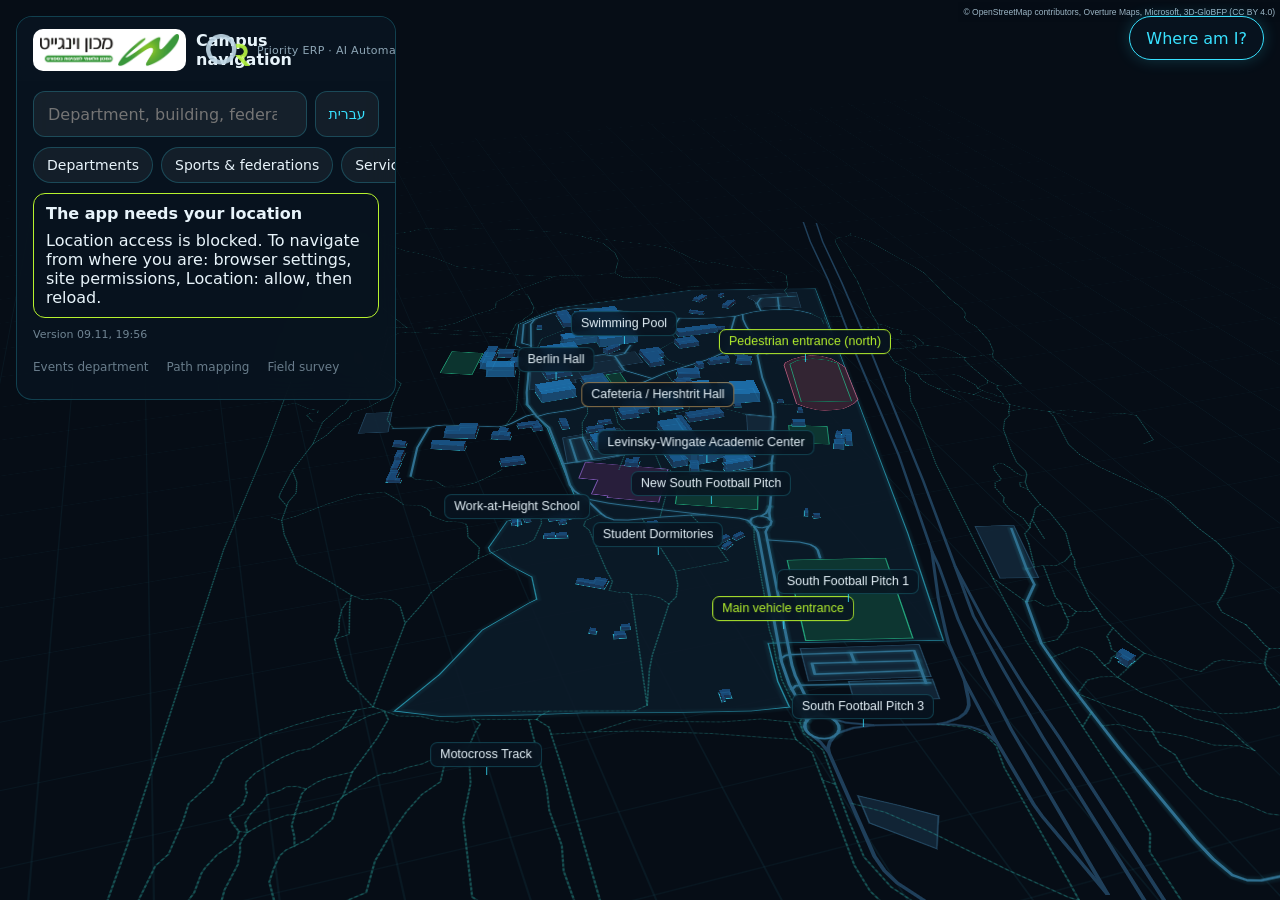
==== commit 06e1fb5e: "ניווט וינגייט: עדכון האפליקציה ב-nav/" ====
--- a/nav/index.html
+++ b/nav/index.html
@@ -10,7 +10,7 @@
     <link rel="manifest" href="./manifest.webmanifest" />
     <link rel="apple-touch-icon" href="./icons/icon-192.png" />
     <title>ניווט וינגייט</title>
-    <script type="module" crossorigin src="/nav/assets/index-Bfd0pxqK.js"></script>
+    <script type="module" crossorigin src="/nav/assets/index-DuL0-ZQX.js"></script>
     <link rel="stylesheet" crossorigin href="/nav/assets/index-rGvOKSd2.css">
   </head>
   <body>
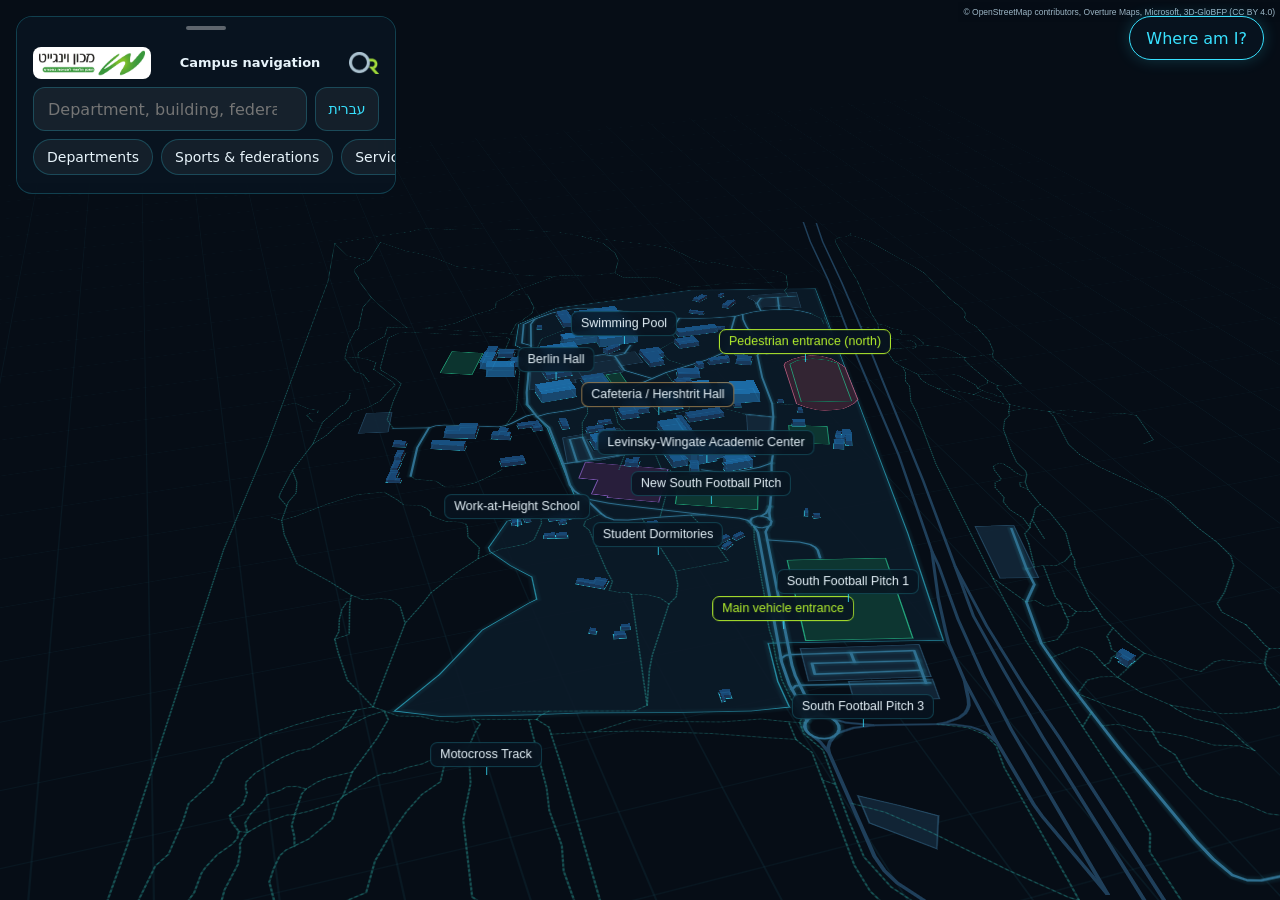
==== commit c8f3a1dc: "ניווט וינגייט: עדכון האפליקציה ב-nav/" ====
--- a/nav/index.html
+++ b/nav/index.html
@@ -10,8 +10,8 @@
     <link rel="manifest" href="./manifest.webmanifest" />
     <link rel="apple-touch-icon" href="./icons/icon-192.png" />
     <title>ניווט וינגייט</title>
-    <script type="module" crossorigin src="/nav/assets/index-DuL0-ZQX.js"></script>
-    <link rel="stylesheet" crossorigin href="/nav/assets/index-rGvOKSd2.css">
+    <script type="module" crossorigin src="/nav/assets/index-1d469Si3.js"></script>
+    <link rel="stylesheet" crossorigin href="/nav/assets/index-TSZ2LAZW.css">
   </head>
   <body>
     <div id="root"></div>
--- a/nav/assets/index-TSZ2LAZW.css
+++ b/nav/assets/index-TSZ2LAZW.css
@@ -0,0 +1 @@
+.maplibregl-map{-webkit-tap-highlight-color:#0000;-webkit-touch-callout:none;font:12px/20px Helvetica Neue,Arial,Helvetica,sans-serif;position:relative;overflow:hidden}.maplibregl-canvas{position:absolute;top:0;left:0}.maplibregl-map:fullscreen{width:100%;height:100%}.maplibregl-ctrl-group button.maplibregl-ctrl-compass{touch-action:none}.maplibregl-canvas-container.maplibregl-interactive,.maplibregl-ctrl-group button.maplibregl-ctrl-compass{cursor:grab;-webkit-user-select:none;user-select:none}.maplibregl-canvas-container.maplibregl-interactive.maplibregl-track-pointer{cursor:pointer}.maplibregl-canvas-container.maplibregl-interactive:active,.maplibregl-ctrl-group button.maplibregl-ctrl-compass:active{cursor:grabbing}.maplibregl-canvas-container.maplibregl-touch-zoom-rotate,.maplibregl-canvas-container.maplibregl-touch-zoom-rotate .maplibregl-canvas{touch-action:pan-x pan-y}.maplibregl-canvas-container.maplibregl-touch-drag-pan,.maplibregl-canvas-container.maplibregl-touch-drag-pan .maplibregl-canvas{touch-action:pinch-zoom}.maplibregl-canvas-container.maplibregl-touch-zoom-rotate.maplibregl-touch-drag-pan,.maplibregl-canvas-container.maplibregl-touch-zoom-rotate.maplibregl-touch-drag-pan .maplibregl-canvas{touch-action:none}.maplibregl-canvas-container.maplibregl-touch-drag-pan.maplibregl-cooperative-gestures,.maplibregl-canvas-container.maplibregl-touch-drag-pan.maplibregl-cooperative-gestures .maplibregl-canvas{touch-action:pan-x pan-y}.maplibregl-ctrl-bottom-left,.maplibregl-ctrl-bottom-right,.maplibregl-ctrl-top-left,.maplibregl-ctrl-top-right{pointer-events:none;z-index:2;position:absolute}.maplibregl-ctrl-top-left{top:0;left:0}.maplibregl-ctrl-top-right{top:0;right:0}.maplibregl-ctrl-bottom-left{bottom:0;left:0}.maplibregl-ctrl-bottom-right{bottom:0;right:0}.maplibregl-ctrl{clear:both;pointer-events:auto;transform:translate(0)}.maplibregl-ctrl-top-left .maplibregl-ctrl{float:left;margin:10px 0 0 10px}.maplibregl-ctrl-top-right .maplibregl-ctrl{float:right;margin:10px 10px 0 0}.maplibregl-ctrl-bottom-left .maplibregl-ctrl{float:left;margin:0 0 10px 10px}.maplibregl-ctrl-bottom-right .maplibregl-ctrl{float:right;margin:0 10px 10px 0}.maplibregl-ctrl-group{background:#fff;border-radius:4px}.maplibregl-ctrl-group:not(:empty){box-shadow:0 0 0 2px #0000001a}.maplibregl-ctrl-group button{box-sizing:border-box;cursor:pointer;background-color:#0000;border:0;outline:none;width:29px;height:29px;padding:0;display:block}.maplibregl-ctrl button{-webkit-user-select:none;user-select:none}.maplibregl-ctrl-group button+button{border-top:1px solid #ddd}.maplibregl-ctrl button .maplibregl-ctrl-icon{background-position:50%;background-repeat:no-repeat;width:100%;height:100%;display:block}@media (forced-colors:active){.maplibregl-ctrl-group:not(:empty){box-shadow:0 0 0 2px buttontext}.maplibregl-ctrl-icon{background-color:#0000}.maplibregl-ctrl-group button+button{border-top:1px solid buttontext}}.maplibregl-ctrl button::-moz-focus-inner{border:0;padding:0}.maplibregl-ctrl-attrib-button:focus,.maplibregl-ctrl-group button:focus{box-shadow:0 0 2px 2px #0096ff}.maplibregl-ctrl button:disabled{cursor:not-allowed}.maplibregl-ctrl button:disabled .maplibregl-ctrl-icon{opacity:.25}@media (hover:hover){.maplibregl-ctrl button:not(:disabled):hover{background-color:#0000000d}}.maplibregl-ctrl button:not(:disabled):active{background-color:#0000000d}.maplibregl-ctrl-group button:focus:focus-visible{box-shadow:0 0 2px 2px #0096ff}.maplibregl-ctrl-group button:focus:not(:focus-visible){box-shadow:none}.maplibregl-ctrl-group button:focus:first-child{border-radius:4px 4px 0 0}.maplibregl-ctrl-group button:focus:last-child{border-radius:0 0 4px 4px}.maplibregl-ctrl-group button:focus:only-child{border-radius:inherit}.maplibregl-ctrl button.maplibregl-ctrl-zoom-out .maplibregl-ctrl-icon{background-image:url("data:image/svg+xml;charset=utf-8,%3Csvg xmlns='http://www.w3.org/2000/svg' width='29' height='29' viewBox='0 0 29 29' fill='%23333'%3E %3Cpath d='M10 13c-.75 0-1.5.75-1.5 1.5S9.25 16 10 16h9c.75 0 1.5-.75 1.5-1.5S19.75 13 19 13z'/%3E %3C/svg%3E")}.maplibregl-ctrl button.maplibregl-ctrl-zoom-in .maplibregl-ctrl-icon{background-image:url("data:image/svg+xml;charset=utf-8,%3Csvg xmlns='http://www.w3.org/2000/svg' width='29' height='29' viewBox='0 0 29 29' fill='%23333'%3E %3Cpath d='M14.5 8.5c-.75 0-1.5.75-1.5 1.5v3h-3c-.75 0-1.5.75-1.5 1.5S9.25 16 10 16h3v3c0 .75.75 1.5 1.5 1.5S16 19.75 16 19v-3h3c.75 0 1.5-.75 1.5-1.5S19.75 13 19 13h-3v-3c0-.75-.75-1.5-1.5-1.5'/%3E %3C/svg%3E")}@media (forced-colors:active){.maplibregl-ctrl button.maplibregl-ctrl-zoom-out .maplibregl-ctrl-icon{background-image:url("data:image/svg+xml;charset=utf-8,%3Csvg xmlns='http://www.w3.org/2000/svg' width='29' height='29' viewBox='0 0 29 29' fill='%23fff'%3E %3Cpath d='M10 13c-.75 0-1.5.75-1.5 1.5S9.25 16 10 16h9c.75 0 1.5-.75 1.5-1.5S19.75 13 19 13z'/%3E %3C/svg%3E")}.maplibregl-ctrl button.maplibregl-ctrl-zoom-in .maplibregl-ctrl-icon{background-image:url("data:image/svg+xml;charset=utf-8,%3Csvg xmlns='http://www.w3.org/2000/svg' width='29' height='29' viewBox='0 0 29 29' fill='%23fff'%3E %3Cpath d='M14.5 8.5c-.75 0-1.5.75-1.5 1.5v3h-3c-.75 0-1.5.75-1.5 1.5S9.25 16 10 16h3v3c0 .75.75 1.5 1.5 1.5S16 19.75 16 19v-3h3c.75 0 1.5-.75 1.5-1.5S19.75 13 19 13h-3v-3c0-.75-.75-1.5-1.5-1.5'/%3E %3C/svg%3E")}}@media (forced-colors:active) and (prefers-color-scheme:light){.maplibregl-ctrl button.maplibregl-ctrl-zoom-out .maplibregl-ctrl-icon{background-image:url("data:image/svg+xml;charset=utf-8,%3Csvg xmlns='http://www.w3.org/2000/svg' width='29' height='29' viewBox='0 0 29 29' fill='%23000'%3E %3Cpath d='M10 13c-.75 0-1.5.75-1.5 1.5S9.25 16 10 16h9c.75 0 1.5-.75 1.5-1.5S19.75 13 19 13z'/%3E %3C/svg%3E")}.maplibregl-ctrl button.maplibregl-ctrl-zoom-in .maplibregl-ctrl-icon{background-image:url("data:image/svg+xml;charset=utf-8,%3Csvg xmlns='http://www.w3.org/2000/svg' width='29' height='29' viewBox='0 0 29 29' fill='%23000'%3E %3Cpath d='M14.5 8.5c-.75 0-1.5.75-1.5 1.5v3h-3c-.75 0-1.5.75-1.5 1.5S9.25 16 10 16h3v3c0 .75.75 1.5 1.5 1.5S16 19.75 16 19v-3h3c.75 0 1.5-.75 1.5-1.5S19.75 13 19 13h-3v-3c0-.75-.75-1.5-1.5-1.5'/%3E %3C/svg%3E")}}.maplibregl-ctrl button.maplibregl-ctrl-fullscreen .maplibregl-ctrl-icon{background-image:url("data:image/svg+xml;charset=utf-8,%3Csvg xmlns='http://www.w3.org/2000/svg' width='29' height='29' viewBox='0 0 29 29' fill='%23333'%3E %3Cpath d='M24 16v5.5c0 1.75-.75 2.5-2.5 2.5H16v-1l3-1.5-4-5.5 1-1 5.5 4 1.5-3zM6 16l1.5 3 5.5-4 1 1-4 5.5 3 1.5v1H7.5C5.75 24 5 23.25 5 21.5V16zm7-11v1l-3 1.5 4 5.5-1 1-5.5-4L6 13H5V7.5C5 5.75 5.75 5 7.5 5zm11 2.5c0-1.75-.75-2.5-2.5-2.5H16v1l3 1.5-4 5.5 1 1 5.5-4 1.5 3h1z'/%3E %3C/svg%3E")}.maplibregl-ctrl button.maplibregl-ctrl-shrink .maplibregl-ctrl-icon{background-image:url("data:image/svg+xml;charset=utf-8,%3Csvg xmlns='http://www.w3.org/2000/svg' width='29' height='29' viewBox='0 0 29 29'%3E %3Cpath d='M18.5 16c-1.75 0-2.5.75-2.5 2.5V24h1l1.5-3 5.5 4 1-1-4-5.5 3-1.5v-1zM13 18.5c0-1.75-.75-2.5-2.5-2.5H5v1l3 1.5L4 24l1 1 5.5-4 1.5 3h1zm3-8c0 1.75.75 2.5 2.5 2.5H24v-1l-3-1.5L25 5l-1-1-5.5 4L17 5h-1zM10.5 13c1.75 0 2.5-.75 2.5-2.5V5h-1l-1.5 3L5 4 4 5l4 5.5L5 12v1z'/%3E %3C/svg%3E")}@media (forced-colors:active){.maplibregl-ctrl button.maplibregl-ctrl-fullscreen .maplibregl-ctrl-icon{background-image:url("data:image/svg+xml;charset=utf-8,%3Csvg xmlns='http://www.w3.org/2000/svg' width='29' height='29' viewBox='0 0 29 29' fill='%23fff'%3E %3Cpath d='M24 16v5.5c0 1.75-.75 2.5-2.5 2.5H16v-1l3-1.5-4-5.5 1-1 5.5 4 1.5-3zM6 16l1.5 3 5.5-4 1 1-4 5.5 3 1.5v1H7.5C5.75 24 5 23.25 5 21.5V16zm7-11v1l-3 1.5 4 5.5-1 1-5.5-4L6 13H5V7.5C5 5.75 5.75 5 7.5 5zm11 2.5c0-1.75-.75-2.5-2.5-2.5H16v1l3 1.5-4 5.5 1 1 5.5-4 1.5 3h1z'/%3E %3C/svg%3E")}.maplibregl-ctrl button.maplibregl-ctrl-shrink .maplibregl-ctrl-icon{background-image:url("data:image/svg+xml;charset=utf-8,%3Csvg xmlns='http://www.w3.org/2000/svg' width='29' height='29' viewBox='0 0 29 29' fill='%23fff'%3E %3Cpath d='M18.5 16c-1.75 0-2.5.75-2.5 2.5V24h1l1.5-3 5.5 4 1-1-4-5.5 3-1.5v-1zM13 18.5c0-1.75-.75-2.5-2.5-2.5H5v1l3 1.5L4 24l1 1 5.5-4 1.5 3h1zm3-8c0 1.75.75 2.5 2.5 2.5H24v-1l-3-1.5L25 5l-1-1-5.5 4L17 5h-1zM10.5 13c1.75 0 2.5-.75 2.5-2.5V5h-1l-1.5 3L5 4 4 5l4 5.5L5 12v1z'/%3E %3C/svg%3E")}}@media (forced-colors:active) and (prefers-color-scheme:light){.maplibregl-ctrl button.maplibregl-ctrl-fullscreen .maplibregl-ctrl-icon{background-image:url("data:image/svg+xml;charset=utf-8,%3Csvg xmlns='http://www.w3.org/2000/svg' width='29' height='29' viewBox='0 0 29 29' fill='%23000'%3E %3Cpath d='M24 16v5.5c0 1.75-.75 2.5-2.5 2.5H16v-1l3-1.5-4-5.5 1-1 5.5 4 1.5-3zM6 16l1.5 3 5.5-4 1 1-4 5.5 3 1.5v1H7.5C5.75 24 5 23.25 5 21.5V16zm7-11v1l-3 1.5 4 5.5-1 1-5.5-4L6 13H5V7.5C5 5.75 5.75 5 7.5 5zm11 2.5c0-1.75-.75-2.5-2.5-2.5H16v1l3 1.5-4 5.5 1 1 5.5-4 1.5 3h1z'/%3E %3C/svg%3E")}.maplibregl-ctrl button.maplibregl-ctrl-shrink .maplibregl-ctrl-icon{background-image:url("data:image/svg+xml;charset=utf-8,%3Csvg xmlns='http://www.w3.org/2000/svg' width='29' height='29' viewBox='0 0 29 29' fill='%23000'%3E %3Cpath d='M18.5 16c-1.75 0-2.5.75-2.5 2.5V24h1l1.5-3 5.5 4 1-1-4-5.5 3-1.5v-1zM13 18.5c0-1.75-.75-2.5-2.5-2.5H5v1l3 1.5L4 24l1 1 5.5-4 1.5 3h1zm3-8c0 1.75.75 2.5 2.5 2.5H24v-1l-3-1.5L25 5l-1-1-5.5 4L17 5h-1zM10.5 13c1.75 0 2.5-.75 2.5-2.5V5h-1l-1.5 3L5 4 4 5l4 5.5L5 12v1z'/%3E %3C/svg%3E")}}.maplibregl-ctrl button.maplibregl-ctrl-compass .maplibregl-ctrl-icon{background-image:url("data:image/svg+xml;charset=utf-8,%3Csvg xmlns='http://www.w3.org/2000/svg' width='29' height='29' viewBox='0 0 29 29' fill='%23333'%3E %3Cpath d='m10.5 14 4-8 4 8z'/%3E %3Cpath fill='%23ccc' d='m10.5 16 4 8 4-8z'/%3E %3C/svg%3E")}@media (forced-colors:active){.maplibregl-ctrl button.maplibregl-ctrl-compass .maplibregl-ctrl-icon{background-image:url("data:image/svg+xml;charset=utf-8,%3Csvg xmlns='http://www.w3.org/2000/svg' width='29' height='29' viewBox='0 0 29 29' fill='%23fff'%3E %3Cpath d='m10.5 14 4-8 4 8z'/%3E %3Cpath fill='%23ccc' d='m10.5 16 4 8 4-8z'/%3E %3C/svg%3E")}}@media (forced-colors:active) and (prefers-color-scheme:light){.maplibregl-ctrl button.maplibregl-ctrl-compass .maplibregl-ctrl-icon{background-image:url("data:image/svg+xml;charset=utf-8,%3Csvg xmlns='http://www.w3.org/2000/svg' width='29' height='29' viewBox='0 0 29 29' fill='%23000'%3E %3Cpath d='m10.5 14 4-8 4 8z'/%3E %3Cpath fill='%23ccc' d='m10.5 16 4 8 4-8z'/%3E %3C/svg%3E")}}.maplibregl-ctrl button.maplibregl-ctrl-globe .maplibregl-ctrl-icon{background-image:url("data:image/svg+xml;charset=utf-8,%3Csvg xmlns='http://www.w3.org/2000/svg' width='22' height='22' fill='none' viewBox='0 0 22 22' stroke='%23333'%3E %3Ccircle cx='11' cy='11' r='8.5'/%3E %3Cpath d='M17.5 11c0 4.819-3.02 8.5-6.5 8.5S4.5 15.819 4.5 11 7.52 2.5 11 2.5s6.5 3.681 6.5 8.5Z'/%3E %3Cpath d='M13.5 11c0 2.447-.331 4.64-.853 6.206-.262.785-.562 1.384-.872 1.777-.314.399-.58.517-.775.517-.195 0-.461-.118-.775-.517-.31-.393-.61-.992-.872-1.777C8.831 15.64 8.5 13.446 8.5 11c0-2.447.331-4.64.853-6.206.262-.785.562-1.384.872-1.777.314-.399.58-.517.775-.517.195 0 .461.118.775.517.31.393.61.992.872 1.777.522 1.565.853 3.76.853 6.206Z'/%3E %3Cpath d='M11 7.5c-1.909 0-3.622-.166-4.845-.428-.616-.132-1.08-.283-1.379-.434a1.333 1.333 0 0 1-.224-.138c.047-.038.12-.085.224-.138.299-.151.763-.302 1.379-.434C7.378 5.666 9.091 5.5 11 5.5c1.909 0 3.622.166 4.845.428.616.132 1.08.283 1.379.434.105.053.177.1.224.138-.047.038-.12.085-.224.138-.299.151-.763.302-1.379.434-1.223.262-2.936.428-4.845.428ZM4.486 6.436ZM11 16.5c-1.909 0-3.622-.166-4.845-.428-.616-.132-1.08-.283-1.379-.434a1.33 1.33 0 0 1-.224-.138 1.33 1.33 0 0 1 .224-.138c.299-.151.763-.302 1.379-.434C7.378 14.666 9.091 14.5 11 14.5c1.909 0 3.622.166 4.845.428.616.132 1.08.283 1.379.434.105.053.177.1.224.138a1.33 1.33 0 0 1-.224.138c-.299.151-.763.302-1.379.434-1.223.262-2.936.428-4.845.428Zm-6.514-1.064ZM11 12.5c-2.46 0-4.672-.222-6.255-.574-.796-.177-1.406-.38-1.805-.59a1.465 1.465 0 0 1-.39-.272.293.293 0 0 1-.047-.064.293.293 0 0 1 .048-.064c.066-.073.189-.167.389-.272.399-.21 1.009-.413 1.805-.59C6.328 9.722 8.54 9.5 11 9.5s4.672.222 6.256.574c.795.177 1.405.38 1.804.59.2.105.323.2.39.272a.33.33 0 0 1 .047.064.293.293 0 0 1-.048.064 1.435 1.435 0 0 1-.389.272c-.399.21-1.009.413-1.804.59-1.584.352-3.796.574-6.256.574Zm-8.501-1.51v.002-.002Zm0 .018v.002-.002Zm17.002.002v-.002.002Zm0-.018v-.002.002Z'/%3E %3C/svg%3E")}.maplibregl-ctrl button.maplibregl-ctrl-globe-enabled .maplibregl-ctrl-icon{background-image:url("data:image/svg+xml;charset=utf-8,%3Csvg xmlns='http://www.w3.org/2000/svg' width='22' height='22' fill='none' viewBox='0 0 22 22' stroke='%2333b5e5'%3E %3Ccircle cx='11' cy='11' r='8.5'/%3E %3Cpath d='M17.5 11c0 4.819-3.02 8.5-6.5 8.5S4.5 15.819 4.5 11 7.52 2.5 11 2.5s6.5 3.681 6.5 8.5Z'/%3E %3Cpath d='M13.5 11c0 2.447-.331 4.64-.853 6.206-.262.785-.562 1.384-.872 1.777-.314.399-.58.517-.775.517-.195 0-.461-.118-.775-.517-.31-.393-.61-.992-.872-1.777C8.831 15.64 8.5 13.446 8.5 11c0-2.447.331-4.64.853-6.206.262-.785.562-1.384.872-1.777.314-.399.58-.517.775-.517.195 0 .461.118.775.517.31.393.61.992.872 1.777.522 1.565.853 3.76.853 6.206Z'/%3E %3Cpath d='M11 7.5c-1.909 0-3.622-.166-4.845-.428-.616-.132-1.08-.283-1.379-.434a1.333 1.333 0 0 1-.224-.138c.047-.038.12-.085.224-.138.299-.151.763-.302 1.379-.434C7.378 5.666 9.091 5.5 11 5.5c1.909 0 3.622.166 4.845.428.616.132 1.08.283 1.379.434.105.053.177.1.224.138-.047.038-.12.085-.224.138-.299.151-.763.302-1.379.434-1.223.262-2.936.428-4.845.428ZM4.486 6.436ZM11 16.5c-1.909 0-3.622-.166-4.845-.428-.616-.132-1.08-.283-1.379-.434a1.33 1.33 0 0 1-.224-.138 1.33 1.33 0 0 1 .224-.138c.299-.151.763-.302 1.379-.434C7.378 14.666 9.091 14.5 11 14.5c1.909 0 3.622.166 4.845.428.616.132 1.08.283 1.379.434.105.053.177.1.224.138a1.33 1.33 0 0 1-.224.138c-.299.151-.763.302-1.379.434-1.223.262-2.936.428-4.845.428Zm-6.514-1.064ZM11 12.5c-2.46 0-4.672-.222-6.255-.574-.796-.177-1.406-.38-1.805-.59a1.465 1.465 0 0 1-.39-.272.293.293 0 0 1-.047-.064.293.293 0 0 1 .048-.064c.066-.073.189-.167.389-.272.399-.21 1.009-.413 1.805-.59C6.328 9.722 8.54 9.5 11 9.5s4.672.222 6.256.574c.795.177 1.405.38 1.804.59.2.105.323.2.39.272a.33.33 0 0 1 .047.064.293.293 0 0 1-.048.064 1.435 1.435 0 0 1-.389.272c-.399.21-1.009.413-1.804.59-1.584.352-3.796.574-6.256.574Zm-8.501-1.51v.002-.002Zm0 .018v.002-.002Zm17.002.002v-.002.002Zm0-.018v-.002.002Z'/%3E %3C/svg%3E")}.maplibregl-ctrl button.maplibregl-ctrl-terrain .maplibregl-ctrl-icon{background-image:url("data:image/svg+xml;charset=utf-8,%3Csvg xmlns='http://www.w3.org/2000/svg' width='22' height='22' viewBox='0 0 22 22' fill='%23333'%3E %3Cpath d='m1.754 13.406 4.453-4.851 3.09 3.09 3.281 3.277.969-.969-3.309-3.312 3.844-4.121 6.148 6.886h1.082v-.855l-7.207-8.07-4.84 5.187L6.169 6.57l-5.48 5.965v.871ZM.688 16.844h20.625v1.375H.688Zm0 0'/%3E %3C/svg%3E")}.maplibregl-ctrl button.maplibregl-ctrl-terrain-enabled .maplibregl-ctrl-icon{background-image:url("data:image/svg+xml;charset=utf-8,%3Csvg xmlns='http://www.w3.org/2000/svg' width='22' height='22' viewBox='0 0 22 22' fill='%2333b5e5'%3E %3Cpath d='m1.754 13.406 4.453-4.851 3.09 3.09 3.281 3.277.969-.969-3.309-3.312 3.844-4.121 6.148 6.886h1.082v-.855l-7.207-8.07-4.84 5.187L6.169 6.57l-5.48 5.965v.871ZM.688 16.844h20.625v1.375H.688Zm0 0'/%3E %3C/svg%3E")}.maplibregl-ctrl button.maplibregl-ctrl-geolocate .maplibregl-ctrl-icon{background-image:url("data:image/svg+xml;charset=utf-8,%3Csvg xmlns='http://www.w3.org/2000/svg' width='29' height='29' viewBox='0 0 20 20' fill='%23333'%3E %3Cpath d='M10 4C9 4 9 5 9 5v.1A5 5 0 0 0 5.1 9H5s-1 0-1 1 1 1 1 1h.1A5 5 0 0 0 9 14.9v.1s0 1 1 1 1-1 1-1v-.1a5 5 0 0 0 3.9-3.9h.1s1 0 1-1-1-1-1-1h-.1A5 5 0 0 0 11 5.1V5s0-1-1-1m0 2.5a3.5 3.5 0 1 1 0 7 3.5 3.5 0 1 1 0-7'/%3E %3Ccircle id='dot' cx='10' cy='10' r='2'/%3E %3Cpath id='stroke' d='m14 5 1 1-9 9-1-1z' display='none'/%3E %3C/svg%3E")}.maplibregl-ctrl button.maplibregl-ctrl-geolocate:disabled .maplibregl-ctrl-icon{background-image:url("data:image/svg+xml;charset=utf-8,%3Csvg xmlns='http://www.w3.org/2000/svg' width='29' height='29' viewBox='0 0 20 20' fill='%23aaa'%3E %3Cpath d='M10 4C9 4 9 5 9 5v.1A5 5 0 0 0 5.1 9H5s-1 0-1 1 1 1 1 1h.1A5 5 0 0 0 9 14.9v.1s0 1 1 1 1-1 1-1v-.1a5 5 0 0 0 3.9-3.9h.1s1 0 1-1-1-1-1-1h-.1A5 5 0 0 0 11 5.1V5s0-1-1-1m0 2.5a3.5 3.5 0 1 1 0 7 3.5 3.5 0 1 1 0-7'/%3E %3Ccircle id='dot' cx='10' cy='10' r='2'/%3E %3Cpath id='stroke' d='m14 5 1 1-9 9-1-1z' fill='%23f00'/%3E %3C/svg%3E")}.maplibregl-ctrl button.maplibregl-ctrl-geolocate.maplibregl-ctrl-geolocate-active .maplibregl-ctrl-icon{background-image:url("data:image/svg+xml;charset=utf-8,%3Csvg xmlns='http://www.w3.org/2000/svg' width='29' height='29' viewBox='0 0 20 20' fill='%2333b5e5'%3E %3Cpath d='M10 4C9 4 9 5 9 5v.1A5 5 0 0 0 5.1 9H5s-1 0-1 1 1 1 1 1h.1A5 5 0 0 0 9 14.9v.1s0 1 1 1 1-1 1-1v-.1a5 5 0 0 0 3.9-3.9h.1s1 0 1-1-1-1-1-1h-.1A5 5 0 0 0 11 5.1V5s0-1-1-1m0 2.5a3.5 3.5 0 1 1 0 7 3.5 3.5 0 1 1 0-7'/%3E %3Ccircle id='dot' cx='10' cy='10' r='2'/%3E %3Cpath id='stroke' d='m14 5 1 1-9 9-1-1z' display='none'/%3E %3C/svg%3E")}.maplibregl-ctrl button.maplibregl-ctrl-geolocate.maplibregl-ctrl-geolocate-active-error .maplibregl-ctrl-icon{background-image:url("data:image/svg+xml;charset=utf-8,%3Csvg xmlns='http://www.w3.org/2000/svg' width='29' height='29' viewBox='0 0 20 20' fill='%23e58978'%3E %3Cpath d='M10 4C9 4 9 5 9 5v.1A5 5 0 0 0 5.1 9H5s-1 0-1 1 1 1 1 1h.1A5 5 0 0 0 9 14.9v.1s0 1 1 1 1-1 1-1v-.1a5 5 0 0 0 3.9-3.9h.1s1 0 1-1-1-1-1-1h-.1A5 5 0 0 0 11 5.1V5s0-1-1-1m0 2.5a3.5 3.5 0 1 1 0 7 3.5 3.5 0 1 1 0-7'/%3E %3Ccircle id='dot' cx='10' cy='10' r='2'/%3E %3Cpath id='stroke' d='m14 5 1 1-9 9-1-1z' display='none'/%3E %3C/svg%3E")}.maplibregl-ctrl button.maplibregl-ctrl-geolocate.maplibregl-ctrl-geolocate-background .maplibregl-ctrl-icon{background-image:url("data:image/svg+xml;charset=utf-8,%3Csvg xmlns='http://www.w3.org/2000/svg' width='29' height='29' viewBox='0 0 20 20' fill='%2333b5e5'%3E %3Cpath d='M10 4C9 4 9 5 9 5v.1A5 5 0 0 0 5.1 9H5s-1 0-1 1 1 1 1 1h.1A5 5 0 0 0 9 14.9v.1s0 1 1 1 1-1 1-1v-.1a5 5 0 0 0 3.9-3.9h.1s1 0 1-1-1-1-1-1h-.1A5 5 0 0 0 11 5.1V5s0-1-1-1m0 2.5a3.5 3.5 0 1 1 0 7 3.5 3.5 0 1 1 0-7'/%3E %3Ccircle id='dot' cx='10' cy='10' r='2' display='none'/%3E %3Cpath id='stroke' d='m14 5 1 1-9 9-1-1z' display='none'/%3E %3C/svg%3E")}.maplibregl-ctrl button.maplibregl-ctrl-geolocate.maplibregl-ctrl-geolocate-background-error .maplibregl-ctrl-icon{background-image:url("data:image/svg+xml;charset=utf-8,%3Csvg xmlns='http://www.w3.org/2000/svg' width='29' height='29' viewBox='0 0 20 20' fill='%23e54e33'%3E %3Cpath d='M10 4C9 4 9 5 9 5v.1A5 5 0 0 0 5.1 9H5s-1 0-1 1 1 1 1 1h.1A5 5 0 0 0 9 14.9v.1s0 1 1 1 1-1 1-1v-.1a5 5 0 0 0 3.9-3.9h.1s1 0 1-1-1-1-1-1h-.1A5 5 0 0 0 11 5.1V5s0-1-1-1m0 2.5a3.5 3.5 0 1 1 0 7 3.5 3.5 0 1 1 0-7'/%3E %3Ccircle id='dot' cx='10' cy='10' r='2' display='none'/%3E %3Cpath id='stroke' d='m14 5 1 1-9 9-1-1z' display='none'/%3E %3C/svg%3E")}.maplibregl-ctrl button.maplibregl-ctrl-geolocate.maplibregl-ctrl-geolocate-waiting .maplibregl-ctrl-icon{animation:2s linear infinite maplibregl-spin}@media (forced-colors:active){.maplibregl-ctrl button.maplibregl-ctrl-geolocate .maplibregl-ctrl-icon{background-image:url("data:image/svg+xml;charset=utf-8,%3Csvg xmlns='http://www.w3.org/2000/svg' width='29' height='29' viewBox='0 0 20 20' fill='%23fff'%3E %3Cpath d='M10 4C9 4 9 5 9 5v.1A5 5 0 0 0 5.1 9H5s-1 0-1 1 1 1 1 1h.1A5 5 0 0 0 9 14.9v.1s0 1 1 1 1-1 1-1v-.1a5 5 0 0 0 3.9-3.9h.1s1 0 1-1-1-1-1-1h-.1A5 5 0 0 0 11 5.1V5s0-1-1-1m0 2.5a3.5 3.5 0 1 1 0 7 3.5 3.5 0 1 1 0-7'/%3E %3Ccircle id='dot' cx='10' cy='10' r='2'/%3E %3Cpath id='stroke' d='m14 5 1 1-9 9-1-1z' display='none'/%3E %3C/svg%3E")}.maplibregl-ctrl button.maplibregl-ctrl-geolocate:disabled .maplibregl-ctrl-icon{background-image:url("data:image/svg+xml;charset=utf-8,%3Csvg xmlns='http://www.w3.org/2000/svg' width='29' height='29' viewBox='0 0 20 20' fill='%23999'%3E %3Cpath d='M10 4C9 4 9 5 9 5v.1A5 5 0 0 0 5.1 9H5s-1 0-1 1 1 1 1 1h.1A5 5 0 0 0 9 14.9v.1s0 1 1 1 1-1 1-1v-.1a5 5 0 0 0 3.9-3.9h.1s1 0 1-1-1-1-1-1h-.1A5 5 0 0 0 11 5.1V5s0-1-1-1m0 2.5a3.5 3.5 0 1 1 0 7 3.5 3.5 0 1 1 0-7'/%3E %3Ccircle id='dot' cx='10' cy='10' r='2'/%3E %3Cpath id='stroke' d='m14 5 1 1-9 9-1-1z' fill='%23f00'/%3E %3C/svg%3E")}.maplibregl-ctrl button.maplibregl-ctrl-geolocate.maplibregl-ctrl-geolocate-active .maplibregl-ctrl-icon{background-image:url("data:image/svg+xml;charset=utf-8,%3Csvg xmlns='http://www.w3.org/2000/svg' width='29' height='29' viewBox='0 0 20 20' fill='%2333b5e5'%3E %3Cpath d='M10 4C9 4 9 5 9 5v.1A5 5 0 0 0 5.1 9H5s-1 0-1 1 1 1 1 1h.1A5 5 0 0 0 9 14.9v.1s0 1 1 1 1-1 1-1v-.1a5 5 0 0 0 3.9-3.9h.1s1 0 1-1-1-1-1-1h-.1A5 5 0 0 0 11 5.1V5s0-1-1-1m0 2.5a3.5 3.5 0 1 1 0 7 3.5 3.5 0 1 1 0-7'/%3E %3Ccircle id='dot' cx='10' cy='10' r='2'/%3E %3Cpath id='stroke' d='m14 5 1 1-9 9-1-1z' display='none'/%3E %3C/svg%3E")}.maplibregl-ctrl button.maplibregl-ctrl-geolocate.maplibregl-ctrl-geolocate-active-error .maplibregl-ctrl-icon{background-image:url("data:image/svg+xml;charset=utf-8,%3Csvg xmlns='http://www.w3.org/2000/svg' width='29' height='29' viewBox='0 0 20 20' fill='%23e58978'%3E %3Cpath d='M10 4C9 4 9 5 9 5v.1A5 5 0 0 0 5.1 9H5s-1 0-1 1 1 1 1 1h.1A5 5 0 0 0 9 14.9v.1s0 1 1 1 1-1 1-1v-.1a5 5 0 0 0 3.9-3.9h.1s1 0 1-1-1-1-1-1h-.1A5 5 0 0 0 11 5.1V5s0-1-1-1m0 2.5a3.5 3.5 0 1 1 0 7 3.5 3.5 0 1 1 0-7'/%3E %3Ccircle id='dot' cx='10' cy='10' r='2'/%3E %3Cpath id='stroke' d='m14 5 1 1-9 9-1-1z' display='none'/%3E %3C/svg%3E")}.maplibregl-ctrl button.maplibregl-ctrl-geolocate.maplibregl-ctrl-geolocate-background .maplibregl-ctrl-icon{background-image:url("data:image/svg+xml;charset=utf-8,%3Csvg xmlns='http://www.w3.org/2000/svg' width='29' height='29' viewBox='0 0 20 20' fill='%2333b5e5'%3E %3Cpath d='M10 4C9 4 9 5 9 5v.1A5 5 0 0 0 5.1 9H5s-1 0-1 1 1 1 1 1h.1A5 5 0 0 0 9 14.9v.1s0 1 1 1 1-1 1-1v-.1a5 5 0 0 0 3.9-3.9h.1s1 0 1-1-1-1-1-1h-.1A5 5 0 0 0 11 5.1V5s0-1-1-1m0 2.5a3.5 3.5 0 1 1 0 7 3.5 3.5 0 1 1 0-7'/%3E %3Ccircle id='dot' cx='10' cy='10' r='2' display='none'/%3E %3Cpath id='stroke' d='m14 5 1 1-9 9-1-1z' display='none'/%3E %3C/svg%3E")}.maplibregl-ctrl button.maplibregl-ctrl-geolocate.maplibregl-ctrl-geolocate-background-error .maplibregl-ctrl-icon{background-image:url("data:image/svg+xml;charset=utf-8,%3Csvg xmlns='http://www.w3.org/2000/svg' width='29' height='29' viewBox='0 0 20 20' fill='%23e54e33'%3E %3Cpath d='M10 4C9 4 9 5 9 5v.1A5 5 0 0 0 5.1 9H5s-1 0-1 1 1 1 1 1h.1A5 5 0 0 0 9 14.9v.1s0 1 1 1 1-1 1-1v-.1a5 5 0 0 0 3.9-3.9h.1s1 0 1-1-1-1-1-1h-.1A5 5 0 0 0 11 5.1V5s0-1-1-1m0 2.5a3.5 3.5 0 1 1 0 7 3.5 3.5 0 1 1 0-7'/%3E %3Ccircle id='dot' cx='10' cy='10' r='2' display='none'/%3E %3Cpath id='stroke' d='m14 5 1 1-9 9-1-1z' display='none'/%3E %3C/svg%3E")}}@media (forced-colors:active) and (prefers-color-scheme:light){.maplibregl-ctrl button.maplibregl-ctrl-geolocate .maplibregl-ctrl-icon{background-image:url("data:image/svg+xml;charset=utf-8,%3Csvg xmlns='http://www.w3.org/2000/svg' width='29' height='29' viewBox='0 0 20 20' fill='%23000'%3E %3Cpath d='M10 4C9 4 9 5 9 5v.1A5 5 0 0 0 5.1 9H5s-1 0-1 1 1 1 1 1h.1A5 5 0 0 0 9 14.9v.1s0 1 1 1 1-1 1-1v-.1a5 5 0 0 0 3.9-3.9h.1s1 0 1-1-1-1-1-1h-.1A5 5 0 0 0 11 5.1V5s0-1-1-1m0 2.5a3.5 3.5 0 1 1 0 7 3.5 3.5 0 1 1 0-7'/%3E %3Ccircle id='dot' cx='10' cy='10' r='2'/%3E %3Cpath id='stroke' d='m14 5 1 1-9 9-1-1z' display='none'/%3E %3C/svg%3E")}.maplibregl-ctrl button.maplibregl-ctrl-geolocate:disabled .maplibregl-ctrl-icon{background-image:url("data:image/svg+xml;charset=utf-8,%3Csvg xmlns='http://www.w3.org/2000/svg' width='29' height='29' viewBox='0 0 20 20' fill='%23666'%3E %3Cpath d='M10 4C9 4 9 5 9 5v.1A5 5 0 0 0 5.1 9H5s-1 0-1 1 1 1 1 1h.1A5 5 0 0 0 9 14.9v.1s0 1 1 1 1-1 1-1v-.1a5 5 0 0 0 3.9-3.9h.1s1 0 1-1-1-1-1-1h-.1A5 5 0 0 0 11 5.1V5s0-1-1-1m0 2.5a3.5 3.5 0 1 1 0 7 3.5 3.5 0 1 1 0-7'/%3E %3Ccircle id='dot' cx='10' cy='10' r='2'/%3E %3Cpath id='stroke' d='m14 5 1 1-9 9-1-1z' fill='%23f00'/%3E %3C/svg%3E")}}@keyframes maplibregl-spin{0%{transform:rotate(0)}to{transform:rotate(1turn)}}a.maplibregl-ctrl-logo{cursor:pointer;background-image:url("data:image/svg+xml;charset=utf-8,%3Csvg xmlns='http://www.w3.org/2000/svg' width='88' height='23' fill='none'%3E %3Cpath fill='%23000' fill-opacity='.4' fill-rule='evenodd' d='M17.408 16.796h-1.827l2.501-12.095h.198l3.324 6.533.988 2.19.988-2.19 3.258-6.533h.181l2.6 12.095h-1.81l-1.218-5.644-.362-1.71-.658 1.71-2.929 5.644h-.098l-2.914-5.644-.757-1.71-.345 1.71zm1.958-3.42-.726 3.663a1.255 1.255 0 0 1-1.232 1.011h-1.827a1.255 1.255 0 0 1-1.229-1.509l2.501-12.095a1.255 1.255 0 0 1 1.23-1.001h.197a1.25 1.25 0 0 1 1.12.685l3.19 6.273 3.125-6.263a1.25 1.25 0 0 1 1.123-.695h.181a1.255 1.255 0 0 1 1.227.991l1.443 6.71a5 5 0 0 1 .314-.787l.009-.016a4.6 4.6 0 0 1 1.777-1.887c.782-.46 1.668-.667 2.611-.667a4.6 4.6 0 0 1 1.7.32l.306.134c.21-.16.474-.256.759-.256h1.694a1.255 1.255 0 0 1 1.212.925 1.255 1.255 0 0 1 1.212-.925h1.711c.284 0 .545.094.755.252.613-.3 1.312-.45 2.075-.45 1.356 0 2.557.445 3.482 1.4q.47.48.763 1.064V4.701a1.255 1.255 0 0 1 1.255-1.255h1.86A1.255 1.255 0 0 1 54.44 4.7v9.194h2.217c.19 0 .37.043.532.118v-4.77c0-.356.147-.678.385-.906a2.42 2.42 0 0 1-.682-1.71c0-.665.267-1.253.735-1.7a2.45 2.45 0 0 1 1.722-.674 2.43 2.43 0 0 1 1.705.675q.318.302.504.683V4.7a1.255 1.255 0 0 1 1.255-1.255h1.744A1.255 1.255 0 0 1 65.812 4.7v3.335a4.8 4.8 0 0 1 1.526-.246c.938 0 1.817.214 2.59.69a4.47 4.47 0 0 1 1.67 1.743v-.98a1.255 1.255 0 0 1 1.256-1.256h1.777c.233 0 .451.064.639.174a3.4 3.4 0 0 1 1.567-.372c.346 0 .861.02 1.285.232a1.25 1.25 0 0 1 .689 1.004 4.7 4.7 0 0 1 .853-.588c.795-.44 1.675-.647 2.61-.647 1.385 0 2.65.39 3.525 1.396.836.938 1.168 2.173 1.168 3.528q-.001.515-.056 1.051a1.255 1.255 0 0 1-.947 1.09l.408.952a1.255 1.255 0 0 1-.477 1.552c-.418.268-.92.463-1.458.612-.613.171-1.304.244-2.049.244-1.06 0-2.043-.207-2.886-.698l-.015-.008c-.798-.48-1.419-1.135-1.818-1.963l-.004-.008a5.8 5.8 0 0 1-.548-2.512q0-.429.053-.843a1.3 1.3 0 0 1-.333-.086l-.166-.004c-.223 0-.426.062-.643.228-.03.024-.142.139-.142.59v3.883a1.255 1.255 0 0 1-1.256 1.256h-1.777a1.255 1.255 0 0 1-1.256-1.256V15.69l-.032.057a4.8 4.8 0 0 1-1.86 1.833 5.04 5.04 0 0 1-2.484.634 4.5 4.5 0 0 1-1.935-.424 1.25 1.25 0 0 1-.764.258h-1.71a1.255 1.255 0 0 1-1.256-1.255V7.687a2.4 2.4 0 0 1-.428.625c.253.23.412.561.412.93v7.553a1.255 1.255 0 0 1-1.256 1.255h-1.843a1.25 1.25 0 0 1-.894-.373c-.228.23-.544.373-.894.373H51.32a1.255 1.255 0 0 1-1.256-1.255v-1.251l-.061.117a4.7 4.7 0 0 1-1.782 1.884 4.77 4.77 0 0 1-2.485.67 5.6 5.6 0 0 1-1.485-.188l.009 2.764a1.255 1.255 0 0 1-1.255 1.259h-1.729a1.255 1.255 0 0 1-1.255-1.255v-3.537a1.255 1.255 0 0 1-1.167.793h-1.679a1.25 1.25 0 0 1-.77-.263 4.5 4.5 0 0 1-1.945.429c-.885 0-1.724-.21-2.495-.632l-.017-.01a5 5 0 0 1-1.081-.836 1.255 1.255 0 0 1-1.254 1.312h-1.81a1.255 1.255 0 0 1-1.228-.99l-.782-3.625-2.044 3.939a1.25 1.25 0 0 1-1.115.676h-.098a1.25 1.25 0 0 1-1.116-.68l-2.061-3.994zM35.92 16.63l.207-.114.223-.15q.493-.356.735-.785l.061-.118.033 1.332h1.678V9.242h-1.694l-.033 1.267q-.133-.329-.526-.658l-.032-.028a3.2 3.2 0 0 0-.668-.428l-.27-.12a3.3 3.3 0 0 0-1.235-.23q-1.136-.001-1.974.493a3.36 3.36 0 0 0-1.3 1.382q-.445.89-.444 2.074 0 1.2.51 2.107a3.8 3.8 0 0 0 1.382 1.381 3.9 3.9 0 0 0 1.893.477q.795 0 1.455-.33zm-2.789-5.38q-.576.675-.575 1.762 0 1.102.559 1.794.576.675 1.645.675a2.25 2.25 0 0 0 .934-.19 2.2 2.2 0 0 0 .468-.29l.178-.161a2.2 2.2 0 0 0 .397-.561q.244-.5.244-1.15v-.115q0-.708-.296-1.267l-.043-.077a2.2 2.2 0 0 0-.633-.709l-.13-.086-.047-.028a2.1 2.1 0 0 0-1.073-.285q-1.052 0-1.629.692zm2.316 2.706c.163-.17.28-.407.28-.83v-.114c0-.292-.06-.508-.15-.68a.96.96 0 0 0-.353-.389.85.85 0 0 0-.464-.127c-.4 0-.56.114-.664.239l-.01.012c-.148.174-.275.45-.275.945 0 .506.122.801.27.99.097.11.266.224.68.224.303 0 .504-.09.687-.269zm7.545 1.705a2.6 2.6 0 0 0 .331.423q.319.33.755.548l.173.074q.65.255 1.49.255 1.02 0 1.844-.493a3.45 3.45 0 0 0 1.316-1.4q.493-.904.493-2.089 0-1.909-.988-2.913-.988-1.02-2.584-1.02-.898 0-1.575.347a3 3 0 0 0-.415.262l-.199.166a3.4 3.4 0 0 0-.64.82V9.242h-1.712v11.553h1.729l-.017-5.134zm.53-1.138q.206.29.48.5l.155.11.053.034q.51.296 1.119.297 1.07 0 1.645-.675.577-.69.576-1.762 0-1.119-.576-1.777-.558-.675-1.645-.675-.435 0-.835.16a2 2 0 0 0-.284.136 2 2 0 0 0-.363.254 2.2 2.2 0 0 0-.46.569l-.082.162a2.6 2.6 0 0 0-.213 1.072v.115q0 .707.296 1.267l.135.211zm.964-.818a1.1 1.1 0 0 0 .367.385.94.94 0 0 0 .476.118c.423 0 .59-.117.687-.23.159-.194.28-.478.28-.95 0-.53-.133-.8-.266-.952l-.021-.025c-.078-.094-.231-.221-.68-.221a1 1 0 0 0-.503.135l-.012.007a.86.86 0 0 0-.335.343c-.073.133-.132.324-.132.614v.115a1.4 1.4 0 0 0 .14.66zm15.7-6.222q.347-.346.346-.856a1.05 1.05 0 0 0-.345-.79 1.18 1.18 0 0 0-.84-.329q-.51 0-.855.33a1.05 1.05 0 0 0-.346.79q0 .51.346.855.345.346.856.346.51 0 .839-.346zm4.337 9.314.033-1.332q.191.403.59.747l.098.081a4 4 0 0 0 .316.224l.223.122a3.2 3.2 0 0 0 1.44.322 3.8 3.8 0 0 0 1.875-.477 3.5 3.5 0 0 0 1.382-1.366q.527-.89.526-2.09 0-1.184-.444-2.073a3.24 3.24 0 0 0-1.283-1.399q-.823-.51-1.942-.51a3.5 3.5 0 0 0-1.527.344l-.086.043-.165.09a3 3 0 0 0-.33.214q-.432.315-.656.707a2 2 0 0 0-.099.198l.082-1.283V4.701h-1.744v12.095zm.473-2.509a2.5 2.5 0 0 0 .566.7q.117.098.245.18l.144.08a2.1 2.1 0 0 0 .975.232q1.07 0 1.645-.675.576-.69.576-1.778 0-1.102-.576-1.777-.56-.691-1.645-.692a2.2 2.2 0 0 0-1.015.235q-.22.113-.415.282l-.15.142a2.1 2.1 0 0 0-.42.594q-.223.479-.223 1.1v.115q0 .705.293 1.26zm2.616-.293c.157-.191.28-.479.28-.967 0-.51-.13-.79-.276-.961l-.021-.026c-.082-.1-.232-.225-.67-.225a.87.87 0 0 0-.681.279l-.012.011c-.154.155-.274.38-.274.807v.115c0 .285.057.499.144.669a1.1 1.1 0 0 0 .367.405c.137.082.28.123.455.123.423 0 .59-.118.686-.23zm8.266-3.013q.345-.13.724-.14l.069-.002q.493 0 .642.099l.247-1.794q-.196-.099-.717-.099a2.3 2.3 0 0 0-.545.063 2 2 0 0 0-.411.148 2.2 2.2 0 0 0-.4.249 2.5 2.5 0 0 0-.485.499 2.7 2.7 0 0 0-.32.581l-.05.137v-1.48h-1.778v7.553h1.777v-3.884q0-.546.159-.943a1.5 1.5 0 0 1 .466-.636 2.5 2.5 0 0 1 .399-.253 2 2 0 0 1 .224-.099zm9.784 2.656.05-.922q0-1.743-.856-2.698-.838-.97-2.584-.97-1.119-.001-2.007.493a3.46 3.46 0 0 0-1.4 1.382q-.493.906-.493 2.106 0 1.07.428 1.975.428.89 1.332 1.432.906.526 2.255.526.973 0 1.668-.185l.044-.012.135-.04q.613-.184.984-.421l-.542-1.267q-.3.162-.642.274l-.297.087q-.51.131-1.3.131-.954 0-1.497-.444a1.6 1.6 0 0 1-.192-.193q-.366-.44-.512-1.234l-.004-.021zm-5.427-1.256-.003.022h3.752v-.138q-.011-.727-.288-1.118a1 1 0 0 0-.156-.176q-.46-.428-1.316-.428-.986 0-1.494.604-.379.45-.494 1.234zm-27.053 2.77V4.7h-1.86v12.095h5.333V15.15zm7.103-5.908v7.553h-1.843V9.242h1.843z'/%3E %3Cpath fill='%23fff' d='m19.63 11.151-.757-1.71-.345 1.71-1.12 5.644h-1.827L18.083 4.7h.197l3.325 6.533.988 2.19.988-2.19L26.839 4.7h.181l2.6 12.095h-1.81l-1.218-5.644-.362-1.71-.658 1.71-2.93 5.644h-.098l-2.913-5.644zm14.836 5.81q-1.02 0-1.893-.478a3.8 3.8 0 0 1-1.381-1.382q-.51-.906-.51-2.106 0-1.185.444-2.074a3.36 3.36 0 0 1 1.3-1.382q.839-.494 1.974-.494a3.3 3.3 0 0 1 1.234.231 3.3 3.3 0 0 1 .97.575q.396.33.527.659l.033-1.267h1.694v7.553H37.18l-.033-1.332q-.279.593-1.02 1.053a3.17 3.17 0 0 1-1.662.444zm.296-1.482q.938 0 1.58-.642.642-.66.642-1.711v-.115q0-.708-.296-1.267a2.2 2.2 0 0 0-.807-.872 2.1 2.1 0 0 0-1.119-.313q-1.053 0-1.629.692-.575.675-.575 1.76 0 1.103.559 1.795.577.675 1.645.675zm6.521-6.237h1.711v1.4q.906-1.597 2.83-1.597 1.596 0 2.584 1.02.988 1.005.988 2.914 0 1.185-.493 2.09a3.46 3.46 0 0 1-1.316 1.399 3.5 3.5 0 0 1-1.844.493q-.954 0-1.662-.329a2.67 2.67 0 0 1-1.086-.97l.017 5.134h-1.728zm4.048 6.22q1.07 0 1.645-.674.577-.69.576-1.762 0-1.119-.576-1.777-.558-.675-1.645-.675-.592 0-1.12.296-.51.28-.822.823-.296.527-.296 1.234v.115q0 .708.296 1.267.313.543.823.855.51.296 1.119.297z'/%3E %3Cpath fill='%23e1e3e9' d='M51.325 4.7h1.86v10.45h3.473v1.646h-5.333zm7.12 4.542h1.843v7.553h-1.843zm.905-1.415a1.16 1.16 0 0 1-.856-.346 1.17 1.17 0 0 1-.346-.856 1.05 1.05 0 0 1 .346-.79q.346-.329.856-.329.494 0 .839.33a1.05 1.05 0 0 1 .345.79 1.16 1.16 0 0 1-.345.855q-.33.346-.84.346zm7.875 9.133a3.17 3.17 0 0 1-1.662-.444q-.723-.46-1.004-1.053l-.033 1.332h-1.71V4.701h1.743v4.657l-.082 1.283q.279-.658 1.086-1.119a3.5 3.5 0 0 1 1.778-.477q1.119 0 1.942.51a3.24 3.24 0 0 1 1.283 1.4q.445.888.444 2.072 0 1.201-.526 2.09a3.5 3.5 0 0 1-1.382 1.366 3.8 3.8 0 0 1-1.876.477zm-.296-1.481q1.069 0 1.645-.675.577-.69.577-1.778 0-1.102-.577-1.776-.56-.691-1.645-.692a2.12 2.12 0 0 0-1.58.659q-.642.641-.642 1.694v.115q0 .71.296 1.267a2.4 2.4 0 0 0 .807.872 2.1 2.1 0 0 0 1.119.313zm5.927-6.237h1.777v1.481q.263-.757.856-1.217a2.14 2.14 0 0 1 1.349-.46q.527 0 .724.098l-.247 1.794q-.149-.099-.642-.099-.774 0-1.416.494-.626.493-.626 1.58v3.883h-1.777V9.242zm9.534 7.718q-1.35 0-2.255-.526-.904-.543-1.332-1.432a4.6 4.6 0 0 1-.428-1.975q0-1.2.493-2.106a3.46 3.46 0 0 1 1.4-1.382q.889-.495 2.007-.494 1.744 0 2.584.97.855.956.856 2.7 0 .444-.05.92h-5.43q.18 1.005.708 1.45.542.443 1.497.443.79 0 1.3-.131a4 4 0 0 0 .938-.362l.542 1.267q-.411.263-1.119.46-.708.198-1.711.197zm1.596-4.558q.016-1.02-.444-1.432-.46-.428-1.316-.428-1.728 0-1.991 1.86z'/%3E %3Cpath d='M5.074 15.948a.484.657 0 0 0-.486.659v1.84a.484.657 0 0 0 .486.659h4.101a.484.657 0 0 0 .486-.659v-1.84a.484.657 0 0 0-.486-.659zm3.56 1.16H5.617v.838h3.017z' style='fill:%23fff;fill-rule:evenodd;stroke-width:1.03600001'/%3E %3Cg style='stroke-width:1.12603545'%3E %3Cpath d='M-9.408-1.416c-3.833-.025-7.056 2.912-7.08 6.615-.02 3.08 1.653 4.832 3.107 6.268.903.892 1.721 1.74 2.32 2.902l-.525-.004c-.543-.003-.992.304-1.24.639a1.87 1.87 0 0 0-.362 1.121l-.011 1.877c-.003.402.104.787.347 1.125.244.338.688.653 1.23.656l4.142.028c.542.003.99-.306 1.238-.641a1.87 1.87 0 0 0 .363-1.121l.012-1.875a1.87 1.87 0 0 0-.348-1.127c-.243-.338-.688-.653-1.23-.656l-.518-.004c.597-1.145 1.425-1.983 2.348-2.87 1.473-1.414 3.18-3.149 3.2-6.226-.016-3.59-2.923-6.684-6.993-6.707m-.006 1.1v.002c3.274.02 5.92 2.532 5.9 5.6-.017 2.706-1.39 4.026-2.863 5.44-1.034.994-2.118 2.033-2.814 3.633-.018.041-.052.055-.075.065q-.013.004-.02.01a.34.34 0 0 1-.226.084.34.34 0 0 1-.224-.086l-.092-.077c-.699-1.615-1.768-2.669-2.781-3.67-1.454-1.435-2.797-2.762-2.78-5.478.02-3.067 2.7-5.545 5.975-5.523m-.02 2.826c-1.62-.01-2.944 1.315-2.955 2.96-.01 1.646 1.295 2.988 2.916 2.999h.002c1.621.01 2.943-1.316 2.953-2.961.011-1.646-1.294-2.988-2.916-2.998m-.005 1.1c1.017.006 1.829.83 1.822 1.89s-.83 1.874-1.848 1.867c-1.018-.006-1.829-.83-1.822-1.89s.83-1.874 1.848-1.868m-2.155 11.857 4.14.025c.271.002.49.305.487.676l-.013 1.875c-.003.37-.224.67-.495.668l-4.14-.025c-.27-.002-.487-.306-.485-.676l.012-1.875c.003-.37.224-.67.494-.668' style='color:%23000;font-style:normal;font-variant:normal;font-weight:400;font-stretch:normal;font-size:medium;line-height:normal;font-family:sans-serif;font-variant-ligatures:normal;font-variant-position:normal;font-variant-caps:normal;font-variant-numeric:normal;font-variant-alternates:normal;font-feature-settings:normal;text-indent:0;text-align:start;text-decoration:none;text-decoration-line:none;text-decoration-style:solid;text-decoration-color:%23000;letter-spacing:normal;word-spacing:normal;text-transform:none;writing-mode:lr-tb;direction:ltr;text-orientation:mixed;dominant-baseline:auto;baseline-shift:baseline;text-anchor:start;white-space:normal;shape-padding:0;clip-rule:evenodd;display:inline;overflow:visible;visibility:visible;opacity:1;isolation:auto;mix-blend-mode:normal;color-interpolation:sRGB;color-interpolation-filters:linearRGB;solid-color:%23000;solid-opacity:1;vector-effect:none;fill:%23000;fill-opacity:.4;fill-rule:evenodd;stroke:none;stroke-width:2.47727823;stroke-linecap:butt;stroke-linejoin:miter;stroke-miterlimit:4;stroke-dasharray:none;stroke-dashoffset:0;stroke-opacity:1;color-rendering:auto;image-rendering:auto;shape-rendering:auto;text-rendering:auto' transform='translate(15.553 2.85)scale(.88807)'/%3E %3Cpath d='M-9.415-.316C-12.69-.338-15.37 2.14-15.39 5.207c-.017 2.716 1.326 4.041 2.78 5.477 1.013 1 2.081 2.055 2.78 3.67l.092.076a.34.34 0 0 0 .225.086.34.34 0 0 0 .227-.083l.019-.01c.022-.009.057-.024.074-.064.697-1.6 1.78-2.64 2.814-3.634 1.473-1.414 2.847-2.733 2.864-5.44.02-3.067-2.627-5.58-5.901-5.601m-.057 8.784c1.621.011 2.944-1.315 2.955-2.96.01-1.646-1.295-2.988-2.916-2.999-1.622-.01-2.945 1.315-2.955 2.96s1.295 2.989 2.916 3' style='clip-rule:evenodd;fill:%23e1e3e9;fill-opacity:1;fill-rule:evenodd;stroke:none;stroke-width:2.47727823;stroke-miterlimit:4;stroke-dasharray:none;stroke-opacity:.4' transform='translate(15.553 2.85)scale(.88807)'/%3E %3Cpath d='M-11.594 15.465c-.27-.002-.492.297-.494.668l-.012 1.876c-.003.371.214.673.485.675l4.14.027c.271.002.492-.298.495-.668l.012-1.877c.003-.37-.215-.672-.485-.674z' style='clip-rule:evenodd;fill:%23fff;fill-opacity:1;fill-rule:evenodd;stroke:none;stroke-width:2.47727823;stroke-miterlimit:4;stroke-dasharray:none;stroke-opacity:.4' transform='translate(15.553 2.85)scale(.88807)'/%3E %3C/g%3E %3C/svg%3E");background-repeat:no-repeat;width:88px;height:23px;margin:0 0 -4px -4px;display:block;overflow:hidden}a.maplibregl-ctrl-logo.maplibregl-compact{width:14px}@media (forced-colors:active){a.maplibregl-ctrl-logo{background-color:#0000;background-image:url("data:image/svg+xml;charset=utf-8,%3Csvg xmlns='http://www.w3.org/2000/svg' width='88' height='23' fill='none'%3E %3Cpath fill='%23000' fill-opacity='.4' fill-rule='evenodd' d='M17.408 16.796h-1.827l2.501-12.095h.198l3.324 6.533.988 2.19.988-2.19 3.258-6.533h.181l2.6 12.095h-1.81l-1.218-5.644-.362-1.71-.658 1.71-2.929 5.644h-.098l-2.914-5.644-.757-1.71-.345 1.71zm1.958-3.42-.726 3.663a1.255 1.255 0 0 1-1.232 1.011h-1.827a1.255 1.255 0 0 1-1.229-1.509l2.501-12.095a1.255 1.255 0 0 1 1.23-1.001h.197a1.25 1.25 0 0 1 1.12.685l3.19 6.273 3.125-6.263a1.25 1.25 0 0 1 1.123-.695h.181a1.255 1.255 0 0 1 1.227.991l1.443 6.71a5 5 0 0 1 .314-.787l.009-.016a4.6 4.6 0 0 1 1.777-1.887c.782-.46 1.668-.667 2.611-.667a4.6 4.6 0 0 1 1.7.32l.306.134c.21-.16.474-.256.759-.256h1.694a1.255 1.255 0 0 1 1.212.925 1.255 1.255 0 0 1 1.212-.925h1.711c.284 0 .545.094.755.252.613-.3 1.312-.45 2.075-.45 1.356 0 2.557.445 3.482 1.4q.47.48.763 1.064V4.701a1.255 1.255 0 0 1 1.255-1.255h1.86A1.255 1.255 0 0 1 54.44 4.7v9.194h2.217c.19 0 .37.043.532.118v-4.77c0-.356.147-.678.385-.906a2.42 2.42 0 0 1-.682-1.71c0-.665.267-1.253.735-1.7a2.45 2.45 0 0 1 1.722-.674 2.43 2.43 0 0 1 1.705.675q.318.302.504.683V4.7a1.255 1.255 0 0 1 1.255-1.255h1.744A1.255 1.255 0 0 1 65.812 4.7v3.335a4.8 4.8 0 0 1 1.526-.246c.938 0 1.817.214 2.59.69a4.47 4.47 0 0 1 1.67 1.743v-.98a1.255 1.255 0 0 1 1.256-1.256h1.777c.233 0 .451.064.639.174a3.4 3.4 0 0 1 1.567-.372c.346 0 .861.02 1.285.232a1.25 1.25 0 0 1 .689 1.004 4.7 4.7 0 0 1 .853-.588c.795-.44 1.675-.647 2.61-.647 1.385 0 2.65.39 3.525 1.396.836.938 1.168 2.173 1.168 3.528q-.001.515-.056 1.051a1.255 1.255 0 0 1-.947 1.09l.408.952a1.255 1.255 0 0 1-.477 1.552c-.418.268-.92.463-1.458.612-.613.171-1.304.244-2.049.244-1.06 0-2.043-.207-2.886-.698l-.015-.008c-.798-.48-1.419-1.135-1.818-1.963l-.004-.008a5.8 5.8 0 0 1-.548-2.512q0-.429.053-.843a1.3 1.3 0 0 1-.333-.086l-.166-.004c-.223 0-.426.062-.643.228-.03.024-.142.139-.142.59v3.883a1.255 1.255 0 0 1-1.256 1.256h-1.777a1.255 1.255 0 0 1-1.256-1.256V15.69l-.032.057a4.8 4.8 0 0 1-1.86 1.833 5.04 5.04 0 0 1-2.484.634 4.5 4.5 0 0 1-1.935-.424 1.25 1.25 0 0 1-.764.258h-1.71a1.255 1.255 0 0 1-1.256-1.255V7.687a2.4 2.4 0 0 1-.428.625c.253.23.412.561.412.93v7.553a1.255 1.255 0 0 1-1.256 1.255h-1.843a1.25 1.25 0 0 1-.894-.373c-.228.23-.544.373-.894.373H51.32a1.255 1.255 0 0 1-1.256-1.255v-1.251l-.061.117a4.7 4.7 0 0 1-1.782 1.884 4.77 4.77 0 0 1-2.485.67 5.6 5.6 0 0 1-1.485-.188l.009 2.764a1.255 1.255 0 0 1-1.255 1.259h-1.729a1.255 1.255 0 0 1-1.255-1.255v-3.537a1.255 1.255 0 0 1-1.167.793h-1.679a1.25 1.25 0 0 1-.77-.263 4.5 4.5 0 0 1-1.945.429c-.885 0-1.724-.21-2.495-.632l-.017-.01a5 5 0 0 1-1.081-.836 1.255 1.255 0 0 1-1.254 1.312h-1.81a1.255 1.255 0 0 1-1.228-.99l-.782-3.625-2.044 3.939a1.25 1.25 0 0 1-1.115.676h-.098a1.25 1.25 0 0 1-1.116-.68l-2.061-3.994zM35.92 16.63l.207-.114.223-.15q.493-.356.735-.785l.061-.118.033 1.332h1.678V9.242h-1.694l-.033 1.267q-.133-.329-.526-.658l-.032-.028a3.2 3.2 0 0 0-.668-.428l-.27-.12a3.3 3.3 0 0 0-1.235-.23q-1.136-.001-1.974.493a3.36 3.36 0 0 0-1.3 1.382q-.445.89-.444 2.074 0 1.2.51 2.107a3.8 3.8 0 0 0 1.382 1.381 3.9 3.9 0 0 0 1.893.477q.795 0 1.455-.33zm-2.789-5.38q-.576.675-.575 1.762 0 1.102.559 1.794.576.675 1.645.675a2.25 2.25 0 0 0 .934-.19 2.2 2.2 0 0 0 .468-.29l.178-.161a2.2 2.2 0 0 0 .397-.561q.244-.5.244-1.15v-.115q0-.708-.296-1.267l-.043-.077a2.2 2.2 0 0 0-.633-.709l-.13-.086-.047-.028a2.1 2.1 0 0 0-1.073-.285q-1.052 0-1.629.692zm2.316 2.706c.163-.17.28-.407.28-.83v-.114c0-.292-.06-.508-.15-.68a.96.96 0 0 0-.353-.389.85.85 0 0 0-.464-.127c-.4 0-.56.114-.664.239l-.01.012c-.148.174-.275.45-.275.945 0 .506.122.801.27.99.097.11.266.224.68.224.303 0 .504-.09.687-.269zm7.545 1.705a2.6 2.6 0 0 0 .331.423q.319.33.755.548l.173.074q.65.255 1.49.255 1.02 0 1.844-.493a3.45 3.45 0 0 0 1.316-1.4q.493-.904.493-2.089 0-1.909-.988-2.913-.988-1.02-2.584-1.02-.898 0-1.575.347a3 3 0 0 0-.415.262l-.199.166a3.4 3.4 0 0 0-.64.82V9.242h-1.712v11.553h1.729l-.017-5.134zm.53-1.138q.206.29.48.5l.155.11.053.034q.51.296 1.119.297 1.07 0 1.645-.675.577-.69.576-1.762 0-1.119-.576-1.777-.558-.675-1.645-.675-.435 0-.835.16a2 2 0 0 0-.284.136 2 2 0 0 0-.363.254 2.2 2.2 0 0 0-.46.569l-.082.162a2.6 2.6 0 0 0-.213 1.072v.115q0 .707.296 1.267l.135.211zm.964-.818a1.1 1.1 0 0 0 .367.385.94.94 0 0 0 .476.118c.423 0 .59-.117.687-.23.159-.194.28-.478.28-.95 0-.53-.133-.8-.266-.952l-.021-.025c-.078-.094-.231-.221-.68-.221a1 1 0 0 0-.503.135l-.012.007a.86.86 0 0 0-.335.343c-.073.133-.132.324-.132.614v.115a1.4 1.4 0 0 0 .14.66zm15.7-6.222q.347-.346.346-.856a1.05 1.05 0 0 0-.345-.79 1.18 1.18 0 0 0-.84-.329q-.51 0-.855.33a1.05 1.05 0 0 0-.346.79q0 .51.346.855.345.346.856.346.51 0 .839-.346zm4.337 9.314.033-1.332q.191.403.59.747l.098.081a4 4 0 0 0 .316.224l.223.122a3.2 3.2 0 0 0 1.44.322 3.8 3.8 0 0 0 1.875-.477 3.5 3.5 0 0 0 1.382-1.366q.527-.89.526-2.09 0-1.184-.444-2.073a3.24 3.24 0 0 0-1.283-1.399q-.823-.51-1.942-.51a3.5 3.5 0 0 0-1.527.344l-.086.043-.165.09a3 3 0 0 0-.33.214q-.432.315-.656.707a2 2 0 0 0-.099.198l.082-1.283V4.701h-1.744v12.095zm.473-2.509a2.5 2.5 0 0 0 .566.7q.117.098.245.18l.144.08a2.1 2.1 0 0 0 .975.232q1.07 0 1.645-.675.576-.69.576-1.778 0-1.102-.576-1.777-.56-.691-1.645-.692a2.2 2.2 0 0 0-1.015.235q-.22.113-.415.282l-.15.142a2.1 2.1 0 0 0-.42.594q-.223.479-.223 1.1v.115q0 .705.293 1.26zm2.616-.293c.157-.191.28-.479.28-.967 0-.51-.13-.79-.276-.961l-.021-.026c-.082-.1-.232-.225-.67-.225a.87.87 0 0 0-.681.279l-.012.011c-.154.155-.274.38-.274.807v.115c0 .285.057.499.144.669a1.1 1.1 0 0 0 .367.405c.137.082.28.123.455.123.423 0 .59-.118.686-.23zm8.266-3.013q.345-.13.724-.14l.069-.002q.493 0 .642.099l.247-1.794q-.196-.099-.717-.099a2.3 2.3 0 0 0-.545.063 2 2 0 0 0-.411.148 2.2 2.2 0 0 0-.4.249 2.5 2.5 0 0 0-.485.499 2.7 2.7 0 0 0-.32.581l-.05.137v-1.48h-1.778v7.553h1.777v-3.884q0-.546.159-.943a1.5 1.5 0 0 1 .466-.636 2.5 2.5 0 0 1 .399-.253 2 2 0 0 1 .224-.099zm9.784 2.656.05-.922q0-1.743-.856-2.698-.838-.97-2.584-.97-1.119-.001-2.007.493a3.46 3.46 0 0 0-1.4 1.382q-.493.906-.493 2.106 0 1.07.428 1.975.428.89 1.332 1.432.906.526 2.255.526.973 0 1.668-.185l.044-.012.135-.04q.613-.184.984-.421l-.542-1.267q-.3.162-.642.274l-.297.087q-.51.131-1.3.131-.954 0-1.497-.444a1.6 1.6 0 0 1-.192-.193q-.366-.44-.512-1.234l-.004-.021zm-5.427-1.256-.003.022h3.752v-.138q-.011-.727-.288-1.118a1 1 0 0 0-.156-.176q-.46-.428-1.316-.428-.986 0-1.494.604-.379.45-.494 1.234zm-27.053 2.77V4.7h-1.86v12.095h5.333V15.15zm7.103-5.908v7.553h-1.843V9.242h1.843z'/%3E %3Cpath fill='%23fff' d='m19.63 11.151-.757-1.71-.345 1.71-1.12 5.644h-1.827L18.083 4.7h.197l3.325 6.533.988 2.19.988-2.19L26.839 4.7h.181l2.6 12.095h-1.81l-1.218-5.644-.362-1.71-.658 1.71-2.93 5.644h-.098l-2.913-5.644zm14.836 5.81q-1.02 0-1.893-.478a3.8 3.8 0 0 1-1.381-1.382q-.51-.906-.51-2.106 0-1.185.444-2.074a3.36 3.36 0 0 1 1.3-1.382q.839-.494 1.974-.494a3.3 3.3 0 0 1 1.234.231 3.3 3.3 0 0 1 .97.575q.396.33.527.659l.033-1.267h1.694v7.553H37.18l-.033-1.332q-.279.593-1.02 1.053a3.17 3.17 0 0 1-1.662.444zm.296-1.482q.938 0 1.58-.642.642-.66.642-1.711v-.115q0-.708-.296-1.267a2.2 2.2 0 0 0-.807-.872 2.1 2.1 0 0 0-1.119-.313q-1.053 0-1.629.692-.575.675-.575 1.76 0 1.103.559 1.795.577.675 1.645.675zm6.521-6.237h1.711v1.4q.906-1.597 2.83-1.597 1.596 0 2.584 1.02.988 1.005.988 2.914 0 1.185-.493 2.09a3.46 3.46 0 0 1-1.316 1.399 3.5 3.5 0 0 1-1.844.493q-.954 0-1.662-.329a2.67 2.67 0 0 1-1.086-.97l.017 5.134h-1.728zm4.048 6.22q1.07 0 1.645-.674.577-.69.576-1.762 0-1.119-.576-1.777-.558-.675-1.645-.675-.592 0-1.12.296-.51.28-.822.823-.296.527-.296 1.234v.115q0 .708.296 1.267.313.543.823.855.51.296 1.119.297z'/%3E %3Cpath fill='%23e1e3e9' d='M51.325 4.7h1.86v10.45h3.473v1.646h-5.333zm7.12 4.542h1.843v7.553h-1.843zm.905-1.415a1.16 1.16 0 0 1-.856-.346 1.17 1.17 0 0 1-.346-.856 1.05 1.05 0 0 1 .346-.79q.346-.329.856-.329.494 0 .839.33a1.05 1.05 0 0 1 .345.79 1.16 1.16 0 0 1-.345.855q-.33.346-.84.346zm7.875 9.133a3.17 3.17 0 0 1-1.662-.444q-.723-.46-1.004-1.053l-.033 1.332h-1.71V4.701h1.743v4.657l-.082 1.283q.279-.658 1.086-1.119a3.5 3.5 0 0 1 1.778-.477q1.119 0 1.942.51a3.24 3.24 0 0 1 1.283 1.4q.445.888.444 2.072 0 1.201-.526 2.09a3.5 3.5 0 0 1-1.382 1.366 3.8 3.8 0 0 1-1.876.477zm-.296-1.481q1.069 0 1.645-.675.577-.69.577-1.778 0-1.102-.577-1.776-.56-.691-1.645-.692a2.12 2.12 0 0 0-1.58.659q-.642.641-.642 1.694v.115q0 .71.296 1.267a2.4 2.4 0 0 0 .807.872 2.1 2.1 0 0 0 1.119.313zm5.927-6.237h1.777v1.481q.263-.757.856-1.217a2.14 2.14 0 0 1 1.349-.46q.527 0 .724.098l-.247 1.794q-.149-.099-.642-.099-.774 0-1.416.494-.626.493-.626 1.58v3.883h-1.777V9.242zm9.534 7.718q-1.35 0-2.255-.526-.904-.543-1.332-1.432a4.6 4.6 0 0 1-.428-1.975q0-1.2.493-2.106a3.46 3.46 0 0 1 1.4-1.382q.889-.495 2.007-.494 1.744 0 2.584.97.855.956.856 2.7 0 .444-.05.92h-5.43q.18 1.005.708 1.45.542.443 1.497.443.79 0 1.3-.131a4 4 0 0 0 .938-.362l.542 1.267q-.411.263-1.119.46-.708.198-1.711.197zm1.596-4.558q.016-1.02-.444-1.432-.46-.428-1.316-.428-1.728 0-1.991 1.86z'/%3E %3Cpath d='M5.074 15.948a.484.657 0 0 0-.486.659v1.84a.484.657 0 0 0 .486.659h4.101a.484.657 0 0 0 .486-.659v-1.84a.484.657 0 0 0-.486-.659zm3.56 1.16H5.617v.838h3.017z' style='fill:%23fff;fill-rule:evenodd;stroke-width:1.03600001'/%3E %3Cg style='stroke-width:1.12603545'%3E %3Cpath d='M-9.408-1.416c-3.833-.025-7.056 2.912-7.08 6.615-.02 3.08 1.653 4.832 3.107 6.268.903.892 1.721 1.74 2.32 2.902l-.525-.004c-.543-.003-.992.304-1.24.639a1.87 1.87 0 0 0-.362 1.121l-.011 1.877c-.003.402.104.787.347 1.125.244.338.688.653 1.23.656l4.142.028c.542.003.99-.306 1.238-.641a1.87 1.87 0 0 0 .363-1.121l.012-1.875a1.87 1.87 0 0 0-.348-1.127c-.243-.338-.688-.653-1.23-.656l-.518-.004c.597-1.145 1.425-1.983 2.348-2.87 1.473-1.414 3.18-3.149 3.2-6.226-.016-3.59-2.923-6.684-6.993-6.707m-.006 1.1v.002c3.274.02 5.92 2.532 5.9 5.6-.017 2.706-1.39 4.026-2.863 5.44-1.034.994-2.118 2.033-2.814 3.633-.018.041-.052.055-.075.065q-.013.004-.02.01a.34.34 0 0 1-.226.084.34.34 0 0 1-.224-.086l-.092-.077c-.699-1.615-1.768-2.669-2.781-3.67-1.454-1.435-2.797-2.762-2.78-5.478.02-3.067 2.7-5.545 5.975-5.523m-.02 2.826c-1.62-.01-2.944 1.315-2.955 2.96-.01 1.646 1.295 2.988 2.916 2.999h.002c1.621.01 2.943-1.316 2.953-2.961.011-1.646-1.294-2.988-2.916-2.998m-.005 1.1c1.017.006 1.829.83 1.822 1.89s-.83 1.874-1.848 1.867c-1.018-.006-1.829-.83-1.822-1.89s.83-1.874 1.848-1.868m-2.155 11.857 4.14.025c.271.002.49.305.487.676l-.013 1.875c-.003.37-.224.67-.495.668l-4.14-.025c-.27-.002-.487-.306-.485-.676l.012-1.875c.003-.37.224-.67.494-.668' style='color:%23000;font-style:normal;font-variant:normal;font-weight:400;font-stretch:normal;font-size:medium;line-height:normal;font-family:sans-serif;font-variant-ligatures:normal;font-variant-position:normal;font-variant-caps:normal;font-variant-numeric:normal;font-variant-alternates:normal;font-feature-settings:normal;text-indent:0;text-align:start;text-decoration:none;text-decoration-line:none;text-decoration-style:solid;text-decoration-color:%23000;letter-spacing:normal;word-spacing:normal;text-transform:none;writing-mode:lr-tb;direction:ltr;text-orientation:mixed;dominant-baseline:auto;baseline-shift:baseline;text-anchor:start;white-space:normal;shape-padding:0;clip-rule:evenodd;display:inline;overflow:visible;visibility:visible;opacity:1;isolation:auto;mix-blend-mode:normal;color-interpolation:sRGB;color-interpolation-filters:linearRGB;solid-color:%23000;solid-opacity:1;vector-effect:none;fill:%23000;fill-opacity:.4;fill-rule:evenodd;stroke:none;stroke-width:2.47727823;stroke-linecap:butt;stroke-linejoin:miter;stroke-miterlimit:4;stroke-dasharray:none;stroke-dashoffset:0;stroke-opacity:1;color-rendering:auto;image-rendering:auto;shape-rendering:auto;text-rendering:auto' transform='translate(15.553 2.85)scale(.88807)'/%3E %3Cpath d='M-9.415-.316C-12.69-.338-15.37 2.14-15.39 5.207c-.017 2.716 1.326 4.041 2.78 5.477 1.013 1 2.081 2.055 2.78 3.67l.092.076a.34.34 0 0 0 .225.086.34.34 0 0 0 .227-.083l.019-.01c.022-.009.057-.024.074-.064.697-1.6 1.78-2.64 2.814-3.634 1.473-1.414 2.847-2.733 2.864-5.44.02-3.067-2.627-5.58-5.901-5.601m-.057 8.784c1.621.011 2.944-1.315 2.955-2.96.01-1.646-1.295-2.988-2.916-2.999-1.622-.01-2.945 1.315-2.955 2.96s1.295 2.989 2.916 3' style='clip-rule:evenodd;fill:%23e1e3e9;fill-opacity:1;fill-rule:evenodd;stroke:none;stroke-width:2.47727823;stroke-miterlimit:4;stroke-dasharray:none;stroke-opacity:.4' transform='translate(15.553 2.85)scale(.88807)'/%3E %3Cpath d='M-11.594 15.465c-.27-.002-.492.297-.494.668l-.012 1.876c-.003.371.214.673.485.675l4.14.027c.271.002.492-.298.495-.668l.012-1.877c.003-.37-.215-.672-.485-.674z' style='clip-rule:evenodd;fill:%23fff;fill-opacity:1;fill-rule:evenodd;stroke:none;stroke-width:2.47727823;stroke-miterlimit:4;stroke-dasharray:none;stroke-opacity:.4' transform='translate(15.553 2.85)scale(.88807)'/%3E %3C/g%3E %3C/svg%3E")}}@media (forced-colors:active) and (prefers-color-scheme:light){a.maplibregl-ctrl-logo{background-image:url("data:image/svg+xml;charset=utf-8,%3Csvg xmlns='http://www.w3.org/2000/svg' width='88' height='23' fill='none'%3E %3Cpath fill='%23000' fill-opacity='.4' fill-rule='evenodd' d='M17.408 16.796h-1.827l2.501-12.095h.198l3.324 6.533.988 2.19.988-2.19 3.258-6.533h.181l2.6 12.095h-1.81l-1.218-5.644-.362-1.71-.658 1.71-2.929 5.644h-.098l-2.914-5.644-.757-1.71-.345 1.71zm1.958-3.42-.726 3.663a1.255 1.255 0 0 1-1.232 1.011h-1.827a1.255 1.255 0 0 1-1.229-1.509l2.501-12.095a1.255 1.255 0 0 1 1.23-1.001h.197a1.25 1.25 0 0 1 1.12.685l3.19 6.273 3.125-6.263a1.25 1.25 0 0 1 1.123-.695h.181a1.255 1.255 0 0 1 1.227.991l1.443 6.71a5 5 0 0 1 .314-.787l.009-.016a4.6 4.6 0 0 1 1.777-1.887c.782-.46 1.668-.667 2.611-.667a4.6 4.6 0 0 1 1.7.32l.306.134c.21-.16.474-.256.759-.256h1.694a1.255 1.255 0 0 1 1.212.925 1.255 1.255 0 0 1 1.212-.925h1.711c.284 0 .545.094.755.252.613-.3 1.312-.45 2.075-.45 1.356 0 2.557.445 3.482 1.4q.47.48.763 1.064V4.701a1.255 1.255 0 0 1 1.255-1.255h1.86A1.255 1.255 0 0 1 54.44 4.7v9.194h2.217c.19 0 .37.043.532.118v-4.77c0-.356.147-.678.385-.906a2.42 2.42 0 0 1-.682-1.71c0-.665.267-1.253.735-1.7a2.45 2.45 0 0 1 1.722-.674 2.43 2.43 0 0 1 1.705.675q.318.302.504.683V4.7a1.255 1.255 0 0 1 1.255-1.255h1.744A1.255 1.255 0 0 1 65.812 4.7v3.335a4.8 4.8 0 0 1 1.526-.246c.938 0 1.817.214 2.59.69a4.47 4.47 0 0 1 1.67 1.743v-.98a1.255 1.255 0 0 1 1.256-1.256h1.777c.233 0 .451.064.639.174a3.4 3.4 0 0 1 1.567-.372c.346 0 .861.02 1.285.232a1.25 1.25 0 0 1 .689 1.004 4.7 4.7 0 0 1 .853-.588c.795-.44 1.675-.647 2.61-.647 1.385 0 2.65.39 3.525 1.396.836.938 1.168 2.173 1.168 3.528q-.001.515-.056 1.051a1.255 1.255 0 0 1-.947 1.09l.408.952a1.255 1.255 0 0 1-.477 1.552c-.418.268-.92.463-1.458.612-.613.171-1.304.244-2.049.244-1.06 0-2.043-.207-2.886-.698l-.015-.008c-.798-.48-1.419-1.135-1.818-1.963l-.004-.008a5.8 5.8 0 0 1-.548-2.512q0-.429.053-.843a1.3 1.3 0 0 1-.333-.086l-.166-.004c-.223 0-.426.062-.643.228-.03.024-.142.139-.142.59v3.883a1.255 1.255 0 0 1-1.256 1.256h-1.777a1.255 1.255 0 0 1-1.256-1.256V15.69l-.032.057a4.8 4.8 0 0 1-1.86 1.833 5.04 5.04 0 0 1-2.484.634 4.5 4.5 0 0 1-1.935-.424 1.25 1.25 0 0 1-.764.258h-1.71a1.255 1.255 0 0 1-1.256-1.255V7.687a2.4 2.4 0 0 1-.428.625c.253.23.412.561.412.93v7.553a1.255 1.255 0 0 1-1.256 1.255h-1.843a1.25 1.25 0 0 1-.894-.373c-.228.23-.544.373-.894.373H51.32a1.255 1.255 0 0 1-1.256-1.255v-1.251l-.061.117a4.7 4.7 0 0 1-1.782 1.884 4.77 4.77 0 0 1-2.485.67 5.6 5.6 0 0 1-1.485-.188l.009 2.764a1.255 1.255 0 0 1-1.255 1.259h-1.729a1.255 1.255 0 0 1-1.255-1.255v-3.537a1.255 1.255 0 0 1-1.167.793h-1.679a1.25 1.25 0 0 1-.77-.263 4.5 4.5 0 0 1-1.945.429c-.885 0-1.724-.21-2.495-.632l-.017-.01a5 5 0 0 1-1.081-.836 1.255 1.255 0 0 1-1.254 1.312h-1.81a1.255 1.255 0 0 1-1.228-.99l-.782-3.625-2.044 3.939a1.25 1.25 0 0 1-1.115.676h-.098a1.25 1.25 0 0 1-1.116-.68l-2.061-3.994zM35.92 16.63l.207-.114.223-.15q.493-.356.735-.785l.061-.118.033 1.332h1.678V9.242h-1.694l-.033 1.267q-.133-.329-.526-.658l-.032-.028a3.2 3.2 0 0 0-.668-.428l-.27-.12a3.3 3.3 0 0 0-1.235-.23q-1.136-.001-1.974.493a3.36 3.36 0 0 0-1.3 1.382q-.445.89-.444 2.074 0 1.2.51 2.107a3.8 3.8 0 0 0 1.382 1.381 3.9 3.9 0 0 0 1.893.477q.795 0 1.455-.33zm-2.789-5.38q-.576.675-.575 1.762 0 1.102.559 1.794.576.675 1.645.675a2.25 2.25 0 0 0 .934-.19 2.2 2.2 0 0 0 .468-.29l.178-.161a2.2 2.2 0 0 0 .397-.561q.244-.5.244-1.15v-.115q0-.708-.296-1.267l-.043-.077a2.2 2.2 0 0 0-.633-.709l-.13-.086-.047-.028a2.1 2.1 0 0 0-1.073-.285q-1.052 0-1.629.692zm2.316 2.706c.163-.17.28-.407.28-.83v-.114c0-.292-.06-.508-.15-.68a.96.96 0 0 0-.353-.389.85.85 0 0 0-.464-.127c-.4 0-.56.114-.664.239l-.01.012c-.148.174-.275.45-.275.945 0 .506.122.801.27.99.097.11.266.224.68.224.303 0 .504-.09.687-.269zm7.545 1.705a2.6 2.6 0 0 0 .331.423q.319.33.755.548l.173.074q.65.255 1.49.255 1.02 0 1.844-.493a3.45 3.45 0 0 0 1.316-1.4q.493-.904.493-2.089 0-1.909-.988-2.913-.988-1.02-2.584-1.02-.898 0-1.575.347a3 3 0 0 0-.415.262l-.199.166a3.4 3.4 0 0 0-.64.82V9.242h-1.712v11.553h1.729l-.017-5.134zm.53-1.138q.206.29.48.5l.155.11.053.034q.51.296 1.119.297 1.07 0 1.645-.675.577-.69.576-1.762 0-1.119-.576-1.777-.558-.675-1.645-.675-.435 0-.835.16a2 2 0 0 0-.284.136 2 2 0 0 0-.363.254 2.2 2.2 0 0 0-.46.569l-.082.162a2.6 2.6 0 0 0-.213 1.072v.115q0 .707.296 1.267l.135.211zm.964-.818a1.1 1.1 0 0 0 .367.385.94.94 0 0 0 .476.118c.423 0 .59-.117.687-.23.159-.194.28-.478.28-.95 0-.53-.133-.8-.266-.952l-.021-.025c-.078-.094-.231-.221-.68-.221a1 1 0 0 0-.503.135l-.012.007a.86.86 0 0 0-.335.343c-.073.133-.132.324-.132.614v.115a1.4 1.4 0 0 0 .14.66zm15.7-6.222q.347-.346.346-.856a1.05 1.05 0 0 0-.345-.79 1.18 1.18 0 0 0-.84-.329q-.51 0-.855.33a1.05 1.05 0 0 0-.346.79q0 .51.346.855.345.346.856.346.51 0 .839-.346zm4.337 9.314.033-1.332q.191.403.59.747l.098.081a4 4 0 0 0 .316.224l.223.122a3.2 3.2 0 0 0 1.44.322 3.8 3.8 0 0 0 1.875-.477 3.5 3.5 0 0 0 1.382-1.366q.527-.89.526-2.09 0-1.184-.444-2.073a3.24 3.24 0 0 0-1.283-1.399q-.823-.51-1.942-.51a3.5 3.5 0 0 0-1.527.344l-.086.043-.165.09a3 3 0 0 0-.33.214q-.432.315-.656.707a2 2 0 0 0-.099.198l.082-1.283V4.701h-1.744v12.095zm.473-2.509a2.5 2.5 0 0 0 .566.7q.117.098.245.18l.144.08a2.1 2.1 0 0 0 .975.232q1.07 0 1.645-.675.576-.69.576-1.778 0-1.102-.576-1.777-.56-.691-1.645-.692a2.2 2.2 0 0 0-1.015.235q-.22.113-.415.282l-.15.142a2.1 2.1 0 0 0-.42.594q-.223.479-.223 1.1v.115q0 .705.293 1.26zm2.616-.293c.157-.191.28-.479.28-.967 0-.51-.13-.79-.276-.961l-.021-.026c-.082-.1-.232-.225-.67-.225a.87.87 0 0 0-.681.279l-.012.011c-.154.155-.274.38-.274.807v.115c0 .285.057.499.144.669a1.1 1.1 0 0 0 .367.405c.137.082.28.123.455.123.423 0 .59-.118.686-.23zm8.266-3.013q.345-.13.724-.14l.069-.002q.493 0 .642.099l.247-1.794q-.196-.099-.717-.099a2.3 2.3 0 0 0-.545.063 2 2 0 0 0-.411.148 2.2 2.2 0 0 0-.4.249 2.5 2.5 0 0 0-.485.499 2.7 2.7 0 0 0-.32.581l-.05.137v-1.48h-1.778v7.553h1.777v-3.884q0-.546.159-.943a1.5 1.5 0 0 1 .466-.636 2.5 2.5 0 0 1 .399-.253 2 2 0 0 1 .224-.099zm9.784 2.656.05-.922q0-1.743-.856-2.698-.838-.97-2.584-.97-1.119-.001-2.007.493a3.46 3.46 0 0 0-1.4 1.382q-.493.906-.493 2.106 0 1.07.428 1.975.428.89 1.332 1.432.906.526 2.255.526.973 0 1.668-.185l.044-.012.135-.04q.613-.184.984-.421l-.542-1.267q-.3.162-.642.274l-.297.087q-.51.131-1.3.131-.954 0-1.497-.444a1.6 1.6 0 0 1-.192-.193q-.366-.44-.512-1.234l-.004-.021zm-5.427-1.256-.003.022h3.752v-.138q-.011-.727-.288-1.118a1 1 0 0 0-.156-.176q-.46-.428-1.316-.428-.986 0-1.494.604-.379.45-.494 1.234zm-27.053 2.77V4.7h-1.86v12.095h5.333V15.15zm7.103-5.908v7.553h-1.843V9.242h1.843z'/%3E %3Cpath fill='%23fff' d='m19.63 11.151-.757-1.71-.345 1.71-1.12 5.644h-1.827L18.083 4.7h.197l3.325 6.533.988 2.19.988-2.19L26.839 4.7h.181l2.6 12.095h-1.81l-1.218-5.644-.362-1.71-.658 1.71-2.93 5.644h-.098l-2.913-5.644zm14.836 5.81q-1.02 0-1.893-.478a3.8 3.8 0 0 1-1.381-1.382q-.51-.906-.51-2.106 0-1.185.444-2.074a3.36 3.36 0 0 1 1.3-1.382q.839-.494 1.974-.494a3.3 3.3 0 0 1 1.234.231 3.3 3.3 0 0 1 .97.575q.396.33.527.659l.033-1.267h1.694v7.553H37.18l-.033-1.332q-.279.593-1.02 1.053a3.17 3.17 0 0 1-1.662.444zm.296-1.482q.938 0 1.58-.642.642-.66.642-1.711v-.115q0-.708-.296-1.267a2.2 2.2 0 0 0-.807-.872 2.1 2.1 0 0 0-1.119-.313q-1.053 0-1.629.692-.575.675-.575 1.76 0 1.103.559 1.795.577.675 1.645.675zm6.521-6.237h1.711v1.4q.906-1.597 2.83-1.597 1.596 0 2.584 1.02.988 1.005.988 2.914 0 1.185-.493 2.09a3.46 3.46 0 0 1-1.316 1.399 3.5 3.5 0 0 1-1.844.493q-.954 0-1.662-.329a2.67 2.67 0 0 1-1.086-.97l.017 5.134h-1.728zm4.048 6.22q1.07 0 1.645-.674.577-.69.576-1.762 0-1.119-.576-1.777-.558-.675-1.645-.675-.592 0-1.12.296-.51.28-.822.823-.296.527-.296 1.234v.115q0 .708.296 1.267.313.543.823.855.51.296 1.119.297z'/%3E %3Cpath fill='%23e1e3e9' d='M51.325 4.7h1.86v10.45h3.473v1.646h-5.333zm7.12 4.542h1.843v7.553h-1.843zm.905-1.415a1.16 1.16 0 0 1-.856-.346 1.17 1.17 0 0 1-.346-.856 1.05 1.05 0 0 1 .346-.79q.346-.329.856-.329.494 0 .839.33a1.05 1.05 0 0 1 .345.79 1.16 1.16 0 0 1-.345.855q-.33.346-.84.346zm7.875 9.133a3.17 3.17 0 0 1-1.662-.444q-.723-.46-1.004-1.053l-.033 1.332h-1.71V4.701h1.743v4.657l-.082 1.283q.279-.658 1.086-1.119a3.5 3.5 0 0 1 1.778-.477q1.119 0 1.942.51a3.24 3.24 0 0 1 1.283 1.4q.445.888.444 2.072 0 1.201-.526 2.09a3.5 3.5 0 0 1-1.382 1.366 3.8 3.8 0 0 1-1.876.477zm-.296-1.481q1.069 0 1.645-.675.577-.69.577-1.778 0-1.102-.577-1.776-.56-.691-1.645-.692a2.12 2.12 0 0 0-1.58.659q-.642.641-.642 1.694v.115q0 .71.296 1.267a2.4 2.4 0 0 0 .807.872 2.1 2.1 0 0 0 1.119.313zm5.927-6.237h1.777v1.481q.263-.757.856-1.217a2.14 2.14 0 0 1 1.349-.46q.527 0 .724.098l-.247 1.794q-.149-.099-.642-.099-.774 0-1.416.494-.626.493-.626 1.58v3.883h-1.777V9.242zm9.534 7.718q-1.35 0-2.255-.526-.904-.543-1.332-1.432a4.6 4.6 0 0 1-.428-1.975q0-1.2.493-2.106a3.46 3.46 0 0 1 1.4-1.382q.889-.495 2.007-.494 1.744 0 2.584.97.855.956.856 2.7 0 .444-.05.92h-5.43q.18 1.005.708 1.45.542.443 1.497.443.79 0 1.3-.131a4 4 0 0 0 .938-.362l.542 1.267q-.411.263-1.119.46-.708.198-1.711.197zm1.596-4.558q.016-1.02-.444-1.432-.46-.428-1.316-.428-1.728 0-1.991 1.86z'/%3E %3Cpath d='M5.074 15.948a.484.657 0 0 0-.486.659v1.84a.484.657 0 0 0 .486.659h4.101a.484.657 0 0 0 .486-.659v-1.84a.484.657 0 0 0-.486-.659zm3.56 1.16H5.617v.838h3.017z' style='fill:%23fff;fill-rule:evenodd;stroke-width:1.03600001'/%3E %3Cg style='stroke-width:1.12603545'%3E %3Cpath d='M-9.408-1.416c-3.833-.025-7.056 2.912-7.08 6.615-.02 3.08 1.653 4.832 3.107 6.268.903.892 1.721 1.74 2.32 2.902l-.525-.004c-.543-.003-.992.304-1.24.639a1.87 1.87 0 0 0-.362 1.121l-.011 1.877c-.003.402.104.787.347 1.125.244.338.688.653 1.23.656l4.142.028c.542.003.99-.306 1.238-.641a1.87 1.87 0 0 0 .363-1.121l.012-1.875a1.87 1.87 0 0 0-.348-1.127c-.243-.338-.688-.653-1.23-.656l-.518-.004c.597-1.145 1.425-1.983 2.348-2.87 1.473-1.414 3.18-3.149 3.2-6.226-.016-3.59-2.923-6.684-6.993-6.707m-.006 1.1v.002c3.274.02 5.92 2.532 5.9 5.6-.017 2.706-1.39 4.026-2.863 5.44-1.034.994-2.118 2.033-2.814 3.633-.018.041-.052.055-.075.065q-.013.004-.02.01a.34.34 0 0 1-.226.084.34.34 0 0 1-.224-.086l-.092-.077c-.699-1.615-1.768-2.669-2.781-3.67-1.454-1.435-2.797-2.762-2.78-5.478.02-3.067 2.7-5.545 5.975-5.523m-.02 2.826c-1.62-.01-2.944 1.315-2.955 2.96-.01 1.646 1.295 2.988 2.916 2.999h.002c1.621.01 2.943-1.316 2.953-2.961.011-1.646-1.294-2.988-2.916-2.998m-.005 1.1c1.017.006 1.829.83 1.822 1.89s-.83 1.874-1.848 1.867c-1.018-.006-1.829-.83-1.822-1.89s.83-1.874 1.848-1.868m-2.155 11.857 4.14.025c.271.002.49.305.487.676l-.013 1.875c-.003.37-.224.67-.495.668l-4.14-.025c-.27-.002-.487-.306-.485-.676l.012-1.875c.003-.37.224-.67.494-.668' style='color:%23000;font-style:normal;font-variant:normal;font-weight:400;font-stretch:normal;font-size:medium;line-height:normal;font-family:sans-serif;font-variant-ligatures:normal;font-variant-position:normal;font-variant-caps:normal;font-variant-numeric:normal;font-variant-alternates:normal;font-feature-settings:normal;text-indent:0;text-align:start;text-decoration:none;text-decoration-line:none;text-decoration-style:solid;text-decoration-color:%23000;letter-spacing:normal;word-spacing:normal;text-transform:none;writing-mode:lr-tb;direction:ltr;text-orientation:mixed;dominant-baseline:auto;baseline-shift:baseline;text-anchor:start;white-space:normal;shape-padding:0;clip-rule:evenodd;display:inline;overflow:visible;visibility:visible;opacity:1;isolation:auto;mix-blend-mode:normal;color-interpolation:sRGB;color-interpolation-filters:linearRGB;solid-color:%23000;solid-opacity:1;vector-effect:none;fill:%23000;fill-opacity:.4;fill-rule:evenodd;stroke:none;stroke-width:2.47727823;stroke-linecap:butt;stroke-linejoin:miter;stroke-miterlimit:4;stroke-dasharray:none;stroke-dashoffset:0;stroke-opacity:1;color-rendering:auto;image-rendering:auto;shape-rendering:auto;text-rendering:auto' transform='translate(15.553 2.85)scale(.88807)'/%3E %3Cpath d='M-9.415-.316C-12.69-.338-15.37 2.14-15.39 5.207c-.017 2.716 1.326 4.041 2.78 5.477 1.013 1 2.081 2.055 2.78 3.67l.092.076a.34.34 0 0 0 .225.086.34.34 0 0 0 .227-.083l.019-.01c.022-.009.057-.024.074-.064.697-1.6 1.78-2.64 2.814-3.634 1.473-1.414 2.847-2.733 2.864-5.44.02-3.067-2.627-5.58-5.901-5.601m-.057 8.784c1.621.011 2.944-1.315 2.955-2.96.01-1.646-1.295-2.988-2.916-2.999-1.622-.01-2.945 1.315-2.955 2.96s1.295 2.989 2.916 3' style='clip-rule:evenodd;fill:%23e1e3e9;fill-opacity:1;fill-rule:evenodd;stroke:none;stroke-width:2.47727823;stroke-miterlimit:4;stroke-dasharray:none;stroke-opacity:.4' transform='translate(15.553 2.85)scale(.88807)'/%3E %3Cpath d='M-11.594 15.465c-.27-.002-.492.297-.494.668l-.012 1.876c-.003.371.214.673.485.675l4.14.027c.271.002.492-.298.495-.668l.012-1.877c.003-.37-.215-.672-.485-.674z' style='clip-rule:evenodd;fill:%23fff;fill-opacity:1;fill-rule:evenodd;stroke:none;stroke-width:2.47727823;stroke-miterlimit:4;stroke-dasharray:none;stroke-opacity:.4' transform='translate(15.553 2.85)scale(.88807)'/%3E %3C/g%3E %3C/svg%3E")}}.maplibregl-ctrl.maplibregl-ctrl-attrib{background-color:#ffffff80;margin:0;padding:0 5px}@media screen{.maplibregl-ctrl-attrib.maplibregl-compact{color:#000;box-sizing:content-box;background-color:#fff;border-radius:12px;min-height:20px;margin:10px;padding:2px 24px 2px 0;position:relative}.maplibregl-ctrl-attrib.maplibregl-compact-show{visibility:visible;padding:2px 28px 2px 8px}.maplibregl-ctrl-bottom-left>.maplibregl-ctrl-attrib.maplibregl-compact-show,.maplibregl-ctrl-top-left>.maplibregl-ctrl-attrib.maplibregl-compact-show{border-radius:12px;padding:2px 8px 2px 28px}.maplibregl-ctrl-attrib.maplibregl-compact .maplibregl-ctrl-attrib-inner{display:none}.maplibregl-ctrl-attrib-button{cursor:pointer;box-sizing:border-box;background-color:#ffffff80;background-image:url("data:image/svg+xml;charset=utf-8,%3Csvg xmlns='http://www.w3.org/2000/svg' width='24' height='24' fill-rule='evenodd' viewBox='0 0 20 20'%3E %3Cpath d='M4 10a6 6 0 1 0 12 0 6 6 0 1 0-12 0m5-3a1 1 0 1 0 2 0 1 1 0 1 0-2 0m0 3a1 1 0 1 1 2 0v3a1 1 0 1 1-2 0'/%3E %3C/svg%3E");border:0;border-radius:12px;outline:none;width:24px;height:24px;display:none;position:absolute;top:0;right:0}.maplibregl-ctrl-attrib summary.maplibregl-ctrl-attrib-button{appearance:none;list-style:none}.maplibregl-ctrl-attrib summary.maplibregl-ctrl-attrib-button::-webkit-details-marker{display:none}.maplibregl-ctrl-bottom-left .maplibregl-ctrl-attrib-button,.maplibregl-ctrl-top-left .maplibregl-ctrl-attrib-button{left:0}.maplibregl-ctrl-attrib.maplibregl-compact .maplibregl-ctrl-attrib-button,.maplibregl-ctrl-attrib.maplibregl-compact-show .maplibregl-ctrl-attrib-inner{display:block}.maplibregl-ctrl-attrib.maplibregl-compact-show .maplibregl-ctrl-attrib-button{background-color:#0000000d}.maplibregl-ctrl-bottom-right>.maplibregl-ctrl-attrib.maplibregl-compact:after{bottom:0;right:0}.maplibregl-ctrl-top-right>.maplibregl-ctrl-attrib.maplibregl-compact:after{top:0;right:0}.maplibregl-ctrl-top-left>.maplibregl-ctrl-attrib.maplibregl-compact:after{top:0;left:0}.maplibregl-ctrl-bottom-left>.maplibregl-ctrl-attrib.maplibregl-compact:after{bottom:0;left:0}}@media screen and (forced-colors:active){.maplibregl-ctrl-attrib.maplibregl-compact:after{background-image:url("data:image/svg+xml;charset=utf-8,%3Csvg xmlns='http://www.w3.org/2000/svg' width='24' height='24' fill-rule='evenodd' viewBox='0 0 20 20' fill='%23fff'%3E %3Cpath d='M4 10a6 6 0 1 0 12 0 6 6 0 1 0-12 0m5-3a1 1 0 1 0 2 0 1 1 0 1 0-2 0m0 3a1 1 0 1 1 2 0v3a1 1 0 1 1-2 0'/%3E %3C/svg%3E")}}@media screen and (forced-colors:active) and (prefers-color-scheme:light){.maplibregl-ctrl-attrib.maplibregl-compact:after{background-image:url("data:image/svg+xml;charset=utf-8,%3Csvg xmlns='http://www.w3.org/2000/svg' width='24' height='24' fill-rule='evenodd' viewBox='0 0 20 20'%3E %3Cpath d='M4 10a6 6 0 1 0 12 0 6 6 0 1 0-12 0m5-3a1 1 0 1 0 2 0 1 1 0 1 0-2 0m0 3a1 1 0 1 1 2 0v3a1 1 0 1 1-2 0'/%3E %3C/svg%3E")}}.maplibregl-ctrl-attrib a{color:#000000bf;text-decoration:none}.maplibregl-ctrl-attrib a:hover{color:inherit;text-decoration:underline}.maplibregl-attrib-empty{display:none}.maplibregl-ctrl-scale{white-space:nowrap;color:#333;box-sizing:border-box;background-color:#ffffffbf;border:2px solid #333;border-top:#333;padding:0 5px;font-size:10px}.maplibregl-popup{will-change:transform;pointer-events:none;display:flex;position:absolute;top:0;left:0}.maplibregl-popup-anchor-top,.maplibregl-popup-anchor-top-left,.maplibregl-popup-anchor-top-right{flex-direction:column}.maplibregl-popup-anchor-bottom,.maplibregl-popup-anchor-bottom-left,.maplibregl-popup-anchor-bottom-right{flex-direction:column-reverse}.maplibregl-popup-anchor-left{flex-direction:row}.maplibregl-popup-anchor-right,[dir=rtl] .maplibregl-popup-anchor-left{flex-direction:row-reverse}.maplibregl-popup-tip{z-index:1;border:10px solid #0000;width:0;height:0}.maplibregl-popup-anchor-top .maplibregl-popup-tip{border-top:none;border-bottom-color:#fff;align-self:center}.maplibregl-popup-anchor-top-left .maplibregl-popup-tip{border-top:none;border-bottom-color:#fff;border-left:none;align-self:flex-start}.maplibregl-popup-anchor-top-right .maplibregl-popup-tip{border-top:none;border-bottom-color:#fff;border-right:none;align-self:flex-end}.maplibregl-popup-anchor-bottom .maplibregl-popup-tip{border-top-color:#fff;border-bottom:none;align-self:center}.maplibregl-popup-anchor-bottom-left .maplibregl-popup-tip{border-top-color:#fff;border-bottom:none;border-left:none;align-self:flex-start}.maplibregl-popup-anchor-bottom-right .maplibregl-popup-tip{border-top-color:#fff;border-bottom:none;border-right:none;align-self:flex-end}.maplibregl-popup-anchor-left .maplibregl-popup-tip{border-left:none;border-right-color:#fff;align-self:center}.maplibregl-popup-anchor-right .maplibregl-popup-tip{border-left-color:#fff;border-right:none;align-self:center}[dir=rtl] .maplibregl-popup-anchor-right{flex-direction:row}[dir=rtl] .maplibregl-popup-anchor-top-left .maplibregl-popup-tip{align-self:flex-end}[dir=rtl] .maplibregl-popup-anchor-top-right .maplibregl-popup-tip{align-self:flex-start}[dir=rtl] .maplibregl-popup-anchor-bottom-left .maplibregl-popup-tip{align-self:flex-end}[dir=rtl] .maplibregl-popup-anchor-bottom-right .maplibregl-popup-tip{align-self:flex-start}.maplibregl-popup-close-button{cursor:pointer;background-color:#0000;border:0;border-radius:0 3px 0 0;position:absolute;top:0;right:0}.maplibregl-popup-close-button:hover{background-color:#0000000d}.maplibregl-popup-content{pointer-events:auto;background:#fff;border-radius:3px;padding:15px 10px;position:relative;box-shadow:0 1px 2px #0000001a}.maplibregl-popup-anchor-top-left .maplibregl-popup-content{border-top-left-radius:0}.maplibregl-popup-anchor-top-right .maplibregl-popup-content{border-top-right-radius:0}.maplibregl-popup-anchor-bottom-left .maplibregl-popup-content{border-bottom-left-radius:0}.maplibregl-popup-anchor-bottom-right .maplibregl-popup-content{border-bottom-right-radius:0}.maplibregl-popup-track-pointer{display:none}.maplibregl-popup-track-pointer *{pointer-events:none;-webkit-user-select:none;user-select:none}.maplibregl-map:hover .maplibregl-popup-track-pointer{display:flex}.maplibregl-map:active .maplibregl-popup-track-pointer{display:none}.maplibregl-marker{will-change:transform;transition:opacity .2s;position:absolute;top:0;left:0}.maplibregl-marker-draggable{cursor:grab}.maplibregl-user-location-dot,.maplibregl-user-location-dot:before{background-color:#1da1f2;border-radius:50%;width:15px;height:15px}.maplibregl-user-location-dot:before{content:"";animation:2s infinite maplibregl-user-location-dot-pulse;position:absolute}.maplibregl-user-location-dot:after{content:"";box-sizing:border-box;border:2px solid #fff;border-radius:50%;width:19px;height:19px;position:absolute;top:-2px;left:-2px;box-shadow:0 0 3px #00000059}@media (prefers-reduced-motion:reduce){.maplibregl-user-location-dot:before{animation:none}}@keyframes maplibregl-user-location-dot-pulse{0%{opacity:1;transform:scale(1)}70%{opacity:0;transform:scale(3)}to{opacity:0;transform:scale(1)}}.maplibregl-user-location-dot-stale{background-color:#aaa}.maplibregl-user-location-dot-stale:after{display:none}.maplibregl-user-location-accuracy-circle{background-color:#1da1f233;border-radius:100%;width:1px;height:1px}.maplibregl-crosshair,.maplibregl-crosshair .maplibregl-interactive,.maplibregl-crosshair .maplibregl-interactive:active{cursor:crosshair}.maplibregl-boxzoom{opacity:.5;background:#fff;border:2px dotted #202020;width:0;height:0;position:absolute;top:0;left:0}.maplibregl-cooperative-gesture-screen{color:#fff;opacity:0;pointer-events:none;z-index:99999;background:#0006;justify-content:center;align-items:center;padding:1rem;font-size:1.4em;line-height:1.2;transition:opacity 1s 1s;display:flex;position:absolute;inset:0}.maplibregl-cooperative-gesture-screen.maplibregl-show{opacity:1;transition:opacity 50ms}.maplibregl-cooperative-gesture-screen .maplibregl-mobile-message{display:none}@media (hover:none),(pointer:coarse){.maplibregl-cooperative-gesture-screen .maplibregl-desktop-message{display:none}.maplibregl-cooperative-gesture-screen .maplibregl-mobile-message{display:block}}.maplibregl-pseudo-fullscreen{z-index:99999;width:100%!important;height:100%!important;position:fixed!important;top:0!important;left:0!important}:root{--bg:#060d16;--panel:#091420db;--line:#38e1ff38;--text:#e8f4fb;--muted:#9db6c6;--lime:#b6f22e;--cyan:#38e1ff;--safe-b:env(safe-area-inset-bottom,0px);--safe-t:env(safe-area-inset-top,0px)}*{box-sizing:border-box;-webkit-tap-highlight-color:transparent}html,body,#root{height:100%;margin:0}body{background:var(--bg);color:var(--text);font-family:system-ui,-apple-system,Segoe UI,Arial,sans-serif;font-size:16px;overflow:hidden}button,input,select,textarea{font:inherit;color:inherit}button{cursor:pointer}h2{margin:0;font-size:20px;line-height:1.25}h3{color:var(--muted);margin:14px 0 4px;font-size:14px;font-weight:600}p{margin:0}.splash{height:100%;color:var(--cyan);text-align:center;place-items:center;padding:24px;display:grid}.app,.map{position:absolute;inset:0}.maplibregl-ctrl-attrib{white-space:nowrap;font-size:8.5px;background:#060d16b3!important}.maplibregl-ctrl-attrib,.maplibregl-ctrl-attrib a{color:var(--muted)!important}.maplibregl-ctrl-bottom-right,.maplibregl-ctrl-bottom-left{top:calc(var(--safe-t) + 2px);bottom:auto}.lbl{border:1px solid var(--line);color:var(--text);white-space:nowrap;-webkit-backdrop-filter:blur(4px);backdrop-filter:blur(4px);background:#081420d1;border-radius:7px;margin-bottom:8px;padding:3px 9px;font-size:12.5px;line-height:1.35}.lbl:after{content:"";background:var(--cyan);opacity:.8;width:1px;height:8px;position:absolute;bottom:-9px;left:50%}.lbl.c-food{border-color:#ffc46b88}.lbl.c-gate{border-color:var(--lime);color:var(--lime)}.lbl.on{background:var(--lime);border-color:var(--lime);color:#09210a;font-weight:700;box-shadow:0 0 18px #b6f22e88}.me{pointer-events:none;width:96px;height:96px}.me i{display:block;position:absolute;top:50%;left:50%}.me .dot{background:var(--cyan);width:20px;height:20px;box-shadow:0 0 18px var(--cyan), 0 0 40px var(--cyan);border:3px solid #f2fdff;border-radius:50%;margin:-10px}.me .ring{border:2px solid var(--cyan);border-radius:50%;width:96px;height:96px;margin:-48px;animation:2.4s ease-out infinite ping}.me .ring.r2{animation-delay:1.2s}.me .cone{border-bottom:40px solid #38e1ff66;border-left:20px solid #0000;border-right:20px solid #0000;width:0;height:0;margin:-46px 0 0 -20px;display:none}.me.has-heading .cone{display:block}@keyframes ping{0%{opacity:.9;transform:scale(.2)}to{opacity:0;transform:scale(1)}}.stop-pin{width:26px;height:26px;color:var(--lime);border:2px solid var(--lime);background:#09210a;border-radius:50%;place-items:center;font-size:13px;font-weight:700;display:grid;box-shadow:0 0 12px #b6f22e88}.hud{top:calc(var(--safe-t) + 26px);z-index:3;background:var(--panel);border:1px solid var(--lime);-webkit-backdrop-filter:blur(12px);backdrop-filter:blur(12px);border-radius:14px;flex-direction:column;padding:12px 16px;display:flex;position:absolute;inset-inline:16px;box-shadow:0 0 26px #b6f22e33}.hud .turn{align-items:center;gap:14px;display:flex}.hud .turn>div{flex-direction:column;display:flex}.hud .arrow{color:var(--lime);flex:none;font-size:52px;line-height:1}.actions-col{flex-direction:column;align-items:stretch;gap:6px;display:flex}.hud small{color:var(--muted);font-size:14px}.hud b{color:var(--lime);font-size:26px;line-height:1.2}.hud span{color:var(--text);font-size:15px}.locate{top:calc(var(--safe-t) + 26px);z-index:3;background:var(--panel);min-height:44px;color:var(--cyan);border:1px solid var(--cyan);-webkit-backdrop-filter:blur(12px);backdrop-filter:blur(12px);border-radius:22px;padding:0 16px;position:absolute;inset-inline-end:16px;box-shadow:0 0 16px #38e1ff33}.sheet{inset-inline:0;z-index:4;overscroll-behavior:contain;background:var(--panel);border-top:1px solid var(--line);-webkit-backdrop-filter:blur(16px);backdrop-filter:blur(16px);max-height:62%;padding-bottom:var(--safe-b);border-radius:18px 18px 0 0;position:absolute;bottom:0;overflow-y:auto}.panel-body{flex-direction:column;gap:10px;padding:14px 16px 16px;display:flex}.row-between{justify-content:space-between;align-items:flex-start;gap:12px;display:flex}.meta{color:var(--muted);margin-top:2px;font-size:14px}.hint{color:var(--muted);font-size:13px}.hint.version{opacity:.7;font-size:11px}.missing{color:#ffd38a;border:1px dashed #ffd38a66;border-radius:10px;padding:10px 12px;font-size:14px}.search-row{align-items:stretch;gap:8px;display:flex}.search-row .search{flex:1}.lang{min-width:64px;color:var(--cyan);border:1px solid var(--line);background:#ffffff0d;border-radius:12px;flex:none;padding:0 12px;font-size:14px}.search{width:100%;min-height:46px;color:var(--text);border:1px solid var(--line);background:#ffffff0f;border-radius:12px;outline:none;padding:0 14px;font-size:16px}.search:focus,.field input:focus,.field select:focus{border-color:var(--cyan)}.chips{scrollbar-width:none;gap:8px;margin-inline:-16px;padding-inline:16px;display:flex;overflow-x:auto}.chips::-webkit-scrollbar{display:none}.chip{border:1px solid var(--line);background:#ffffff0d;border-radius:18px;flex:none;min-height:36px;padding:0 13px;font-size:14px}.chip.on{background:var(--lime);border-color:var(--lime);color:#09210a;font-weight:600}.list,.agenda{margin:0;padding:0;list-style:none}.list button,.agenda button{text-align:start;background:0 0;border:0;border-bottom:1px solid #ffffff12;flex-direction:column;justify-content:center;align-items:flex-start;gap:1px;width:100%;min-height:48px;padding:8px 2px;display:flex}.list b,.agenda b{font-weight:600}.list span,.agenda .grow span{color:var(--muted);font-size:13px}.list span.dim{color:#ffd38a}.agenda button{flex-direction:row;justify-content:flex-start;align-items:center;gap:10px}.agenda .grow{flex-direction:column;flex:1;display:flex}.agenda .go{color:var(--cyan);font-size:14px}.groups{flex-direction:column;gap:8px;display:flex}.welcome{border-inline-start:3px solid var(--lime);padding-inline-start:12px;font-size:16px;line-height:1.5}.timeline{flex-direction:column;margin:0;padding:0;list-style:none;display:flex}.timeline li{border-bottom:1px solid #ffffff12;gap:14px;padding:9px 0;display:flex}.timeline .when{width:108px;color:var(--cyan);font-variant-numeric:tabular-nums;flex:none}.timeline .what{flex-direction:column;gap:2px;display:flex}.timeline .what span{color:var(--muted);font-size:13px}.agenda .now .num{background:var(--lime);color:#09210a}.num{border:1px solid var(--lime);width:26px;height:26px;color:var(--lime);border-radius:50%;flex:none;place-items:center;font-size:13px;font-weight:700;display:grid}.primary,.ghost,.btn{border-radius:12px;justify-content:center;align-items:center;min-height:46px;padding:0 16px;text-decoration:none;display:inline-flex}.primary{background:var(--lime);color:#09210a;border:0;font-weight:700;box-shadow:0 0 20px #b6f22e44}.primary:disabled{opacity:.45;box-shadow:none;cursor:default}.ghost{color:var(--cyan);border:1px solid var(--line);background:0 0;min-height:40px}.actions{gap:8px;display:flex}.actions>*{flex:1}.links{gap:18px;display:flex}.quiet{color:var(--muted);opacity:.65;align-self:flex-start;align-items:center;min-height:32px;font-size:12px;text-decoration:none;display:inline-flex}.quiet:hover,.quiet:focus-visible{opacity:1;text-decoration:underline}.ghost.small{min-height:32px;padding:0 12px;font-size:13px}.gate{padding-top:18px}.links a{color:var(--cyan);align-items:center;min-height:32px;font-size:14px;display:inline-flex}.away.permission{border-color:var(--lime,#b6f22e)}.away.permission .primary{align-self:flex-start}.away{border:1px solid var(--line);border-radius:12px;flex-direction:column;gap:8px;padding:10px 12px;display:flex}.field{color:var(--muted);flex-direction:column;gap:4px;font-size:14px;display:flex}.field input,.field select,.stop-edit input,.stop-edit select{min-height:42px;color:var(--text);border:1px solid var(--line);background:#ffffff0f;border-radius:10px;outline:none;min-width:0;padding:0 10px;font-size:16px}.field option,.stop-edit option{color:#101820}.stop-edit{grid-template-columns:26px 1fr 1fr auto;align-items:center;gap:6px;display:grid}.stop-edit select,.stop-edit input:nth-of-type(3),.stop-edit select:nth-of-type(2){grid-column:2/4}@media (width>=900px){.sheet{inset-inline:16px auto;border:1px solid var(--line);border-radius:16px;width:380px;max-height:calc(100% - 32px);top:16px;bottom:auto}.hud{inset-inline:auto 16px;width:320px;top:16px}.locate{top:16px}}@media (prefers-reduced-motion:reduce){.me .ring{opacity:.4;animation:none}}.meta.good{color:var(--lime)}.sheet.tall{max-height:92%}@media (width>=900px){.sheet.tall{width:440px;max-height:calc(100% - 32px)}}.wiz-top{z-index:2;background:var(--panel);-webkit-backdrop-filter:blur(12px);backdrop-filter:blur(12px);flex-direction:column;gap:8px;margin:-14px -16px 0;padding:12px 16px 10px;display:flex;position:sticky;top:0}.steps{gap:6px;margin:0;padding:0;list-style:none;display:flex}.steps li{background:#ffffff1f;border-radius:3px;flex:1;height:5px}.steps li.done{background:var(--cyan)}.steps li.now{background:var(--lime);box-shadow:0 0 10px #b6f22e88}.wiz-nav{background:var(--panel);-webkit-backdrop-filter:blur(12px);backdrop-filter:blur(12px);border-top:1px solid #ffffff12;gap:8px;margin:0 -16px -16px;padding:10px 16px 14px;display:flex;position:sticky;bottom:0}.wiz-nav .primary{flex:2}.wiz-nav .ghost{flex:1}.field textarea{min-height:96px;color:var(--text);resize:vertical;border:1px solid var(--line);background:#ffffff0f;border-radius:10px;outline:none;padding:10px;font-size:16px;line-height:1.45}.field textarea:focus{border-color:var(--cyan)}.counter{color:var(--muted);align-self:flex-end;font-size:12px}.counter.max{color:#ffd38a}.logo-preview{border:1px dashed var(--line);min-height:56px;color:var(--muted);border-radius:10px;align-items:center;gap:12px;padding:8px 10px;font-size:13px;display:flex}.logo-preview img{object-fit:contain;background:#ffffffeb;border-radius:6px;max-width:120px;max-height:48px;padding:4px}.logo-preview.bad{color:#ffd38a;border-color:#ffd38a66}.add-row{gap:8px;display:flex}.add-row input{min-width:0;min-height:42px;color:var(--text);border:1px solid var(--line);background:#ffffff0f;border-radius:10px;outline:none;flex:1;padding:0 10px;font-size:16px}.add-row input:focus{border-color:var(--cyan)}.chip.removable{align-items:center;gap:8px;display:inline-flex}.chip.removable i{color:var(--muted);font-size:18px;font-style:normal;line-height:1}.chips.wrap{flex-wrap:wrap;margin-inline:0;padding-inline:0;overflow:visible}.explain{color:var(--muted);border-inline-start:3px solid var(--cyan);padding-inline-start:12px;font-size:14px;line-height:1.5}.stop-card{border:1px solid var(--line);background:#ffffff08;border-radius:12px;flex-direction:column;gap:6px;padding:10px;display:flex}.stop-card.warn{border-color:#ffd38a99}.stop-card .row{align-items:center;gap:6px;display:flex}.stop-card .row>*{min-width:0}.stop-card select,.stop-card input{min-height:42px;color:var(--text);border:1px solid var(--line);background:#ffffff0f;border-radius:10px;outline:none;width:100%;padding:0 10px;font-size:16px}.stop-card option{color:#101820}.stop-card .times{grid-template-columns:1fr 1fr;gap:6px;display:grid}.stop-card label{color:var(--muted);flex-direction:column;gap:2px;font-size:12px;display:flex}.stop-card .tools{gap:6px;display:flex}.stop-card .tools .ghost{min-width:44px;min-height:40px;padding:0 10px}.stop-card .tools .grow{flex:1}.warn-text{color:#ffd38a;font-size:13px}.preview-frame{border:1px solid var(--line);background:#060d1680;border-radius:14px;overflow:hidden}.preview-frame .panel-body{padding-bottom:14px}.preview-tag{color:var(--cyan);border-bottom:1px solid var(--line);background:#38e1ff0f;padding:6px 12px;font-size:12px}.publish{flex-direction:column;gap:10px;display:flex}.publish .link-box{width:100%;min-height:42px;color:var(--muted);border:1px solid var(--line);direction:ltr;background:#ffffff0f;border-radius:10px;padding:0 10px;font-size:13px}.qr{flex-direction:column;align-self:center;align-items:center;gap:8px;display:flex}.qr img{width:220px;height:220px;image-rendering:pixelated;background:#fff;border-radius:10px}.confirm-row{flex-wrap:wrap;align-items:center;gap:8px;display:flex}.confirm-row p{flex:100%}.danger{color:#ffb4a8;background:0 0;border:1px solid #ffb4a866}.invitation{gap:12px}.inv-head{border-bottom:1px solid var(--line);flex-wrap:wrap;justify-content:space-between;align-items:center;gap:10px;padding-bottom:10px;display:flex}.inv-head .inst{flex:1;display:flex}.org-logo{object-fit:contain;background:#fffffff0;border-radius:8px;max-width:132px;max-height:44px;padding:4px 6px}.org-name{color:var(--lime);margin:0 0 2px;font-weight:600}.subtitle{color:var(--text);margin-top:3px;font-size:16px}.contact{color:var(--muted);font-size:14px}.contact b{color:var(--text);font-weight:600}.inv-head .lang{min-height:40px}.wg-plate{background:#fff;border-radius:10px;flex:none;padding:4px 7px;display:inline-flex}.wg-plate img{width:auto;display:block}.wg-plate.wide img{height:34px}.wg-plate.wide.sm img{height:26px}.wg-plate.tall{border-radius:12px;padding:6px 8px}.wg-plate.tall img{height:84px}.wg-plate.tall.sm img{height:52px}.wg-plate.sm{border-radius:8px;padding:3px 6px}.or-badge{color:var(--muted);opacity:.9;direction:ltr;flex:none;align-items:center;gap:7px;min-height:36px;text-decoration:none;display:inline-flex}.or-badge img{width:auto;height:32px;display:block}.or-badge span{letter-spacing:.3px;white-space:nowrap;font-size:11px}.or-badge .short{color:var(--lime);font-size:13px;font-weight:700;display:none}.or-badge.small img{height:20px}.or-badge.small span{font-size:10px}.or-badge.foot{opacity:.75;align-self:center}@media (width<=430px){.or-badge .long{display:none}.or-badge .short{display:inline}}.brand-bar{z-index:2;background:var(--panel);-webkit-backdrop-filter:blur(12px);backdrop-filter:blur(12px);align-items:center;gap:10px;margin:-14px -16px 0;padding:12px 16px 10px;display:flex;position:sticky;top:0}.brand-bar .app-title{color:var(--text);flex:1;min-width:0;font-size:16px;line-height:1.2}.gate .wg-plate,.wiz-top .wg-plate{align-self:flex-start}.quiet-row{flex-wrap:wrap;gap:18px;display:flex}.gps-line{border:1px solid var(--line);font-variant-numeric:tabular-nums;border-radius:12px;align-items:center;gap:8px;min-height:40px;padding:0 12px;font-size:15px;display:flex}.gps-line i{background:currentColor;border-radius:50%;flex:none;width:12px;height:12px;box-shadow:0 0 10px}.gps-line.g{color:var(--lime);border-color:var(--lime)}.gps-line.o{color:#ffb347;border-color:#ffb347}.gps-line.r{color:#ff6b6b;border-color:#ff6b6b}.gps-line span{color:var(--text)}.rec-btn{min-height:64px;font-size:20px}.rec-btn.stop{color:#2a0505;background:#ff6b6b;box-shadow:0 0 20px #ff6b6b55}.rec-stats{grid-template-columns:repeat(3,1fr);gap:8px;display:grid}.rec-stats div{border:1px solid var(--line);border-radius:12px;flex-direction:column;align-items:center;padding:8px 4px;display:flex}.rec-stats b{font-variant-numeric:tabular-nums;font-size:22px}.rec-stats small{color:var(--muted);font-size:12px}.check{align-items:center;gap:10px;min-height:44px;font-size:15px;display:flex}.check input{width:22px;height:22px;accent-color:var(--lime);flex:none}.track-row{border-bottom:1px solid #ffffff12;align-items:center;gap:8px;padding:6px 0;display:flex}.track-row>div{flex-direction:column;flex:1;min-width:0;display:flex}.track-row b{overflow-wrap:anywhere;font-weight:600}.track-row span{color:var(--muted);font-size:13px}.ghost.danger{color:#ff9b9b}.rec-btn.alt{color:var(--cyan);border:1px solid var(--cyan);background:#38e1ff24;box-shadow:0 0 20px #38e1ff22}.rec-btn.alt:disabled{opacity:.45;box-shadow:none}.rec-cancel{min-height:48px}.picker{flex-direction:column;gap:4px;display:flex}.suggest button{min-height:48px}.thumbs{flex-wrap:wrap;gap:8px;display:flex}.thumbs:empty{display:none}.thumb{border:1px solid var(--line);border-radius:10px;width:92px;height:92px;position:relative;overflow:hidden}.thumb img{object-fit:cover;width:100%;height:100%;display:block}.thumb button{top:2px;color:#ff9b9b;background:#060d16cc;border:0;border-radius:50%;width:40px;height:40px;font-size:24px;line-height:1;position:absolute;inset-inline-end:2px}.photo-btn{cursor:pointer;min-height:52px;color:var(--cyan)}.tag{color:var(--lime);border:1px solid var(--lime);white-space:nowrap;border-radius:8px;margin-inline-start:6px;padding:0 6px;font-size:11px;font-style:normal;font-weight:600}.tag.new{color:var(--cyan);border-color:var(--cyan)}.survey .field textarea{min-height:84px}.home-body{gap:0;padding:0 16px 10px}.home-top{z-index:2;background:var(--panel);-webkit-backdrop-filter:blur(12px);backdrop-filter:blur(12px);flex-direction:column;gap:8px;margin-inline:-16px;padding:0 16px 8px;display:flex;position:sticky;top:0}.handle{touch-action:none;cursor:grab;background:0 0;border:0;place-items:center;width:100%;height:22px;padding:0;display:grid;position:relative}.handle:after{content:"";position:absolute;inset:-12px 0 -10px}.handle i{background:#ffffff59;border-radius:2px;width:40px;height:4px;display:block}.handle:focus-visible i{background:var(--cyan)}.home-head{align-items:center;gap:10px;display:flex}.home-head .app-title{min-width:0;color:var(--text);text-align:center;flex:1;font-size:13px;font-weight:600;line-height:1.2}.home-head .or-badge{min-height:0}.home-head .or-badge img{height:22px}.home-head .or-badge span{display:none}.home-head .wg-plate.wide.sm img{height:26px}.home .search-row .search,.home .search-row .lang{min-height:44px}.more{visibility:hidden;grid-template-rows:0fr;transition:grid-template-rows .2s,visibility 0s linear .2s;display:grid}.home.open .more{visibility:visible;grid-template-rows:1fr;transition-delay:0s}.more-in{flex-direction:column;gap:10px;min-height:0;display:flex;overflow:hidden}.more-in>:first-child{margin-top:4px}.far-line{color:var(--text);flex-wrap:wrap;align-items:center;gap:6px 8px;font-size:13px;line-height:1.4;display:flex}.far-line .mini{min-height:32px;color:var(--cyan);border:1px solid var(--line);border-radius:8px;align-items:center;padding:0 12px;font-size:13px;text-decoration:none;display:inline-flex}.foot-row{color:var(--muted);flex-wrap:wrap;align-items:center;gap:0 14px;font-size:11px;display:flex}.foot-row .version{opacity:.7}.or-badge.full .long{display:inline}.or-badge.full .short{display:none}.home .or-badge.foot{min-height:28px}.foot-row .quiet{min-height:30px;font-size:11px}@media (prefers-reduced-motion:reduce){.more,.home.open .more{transition:none}}
